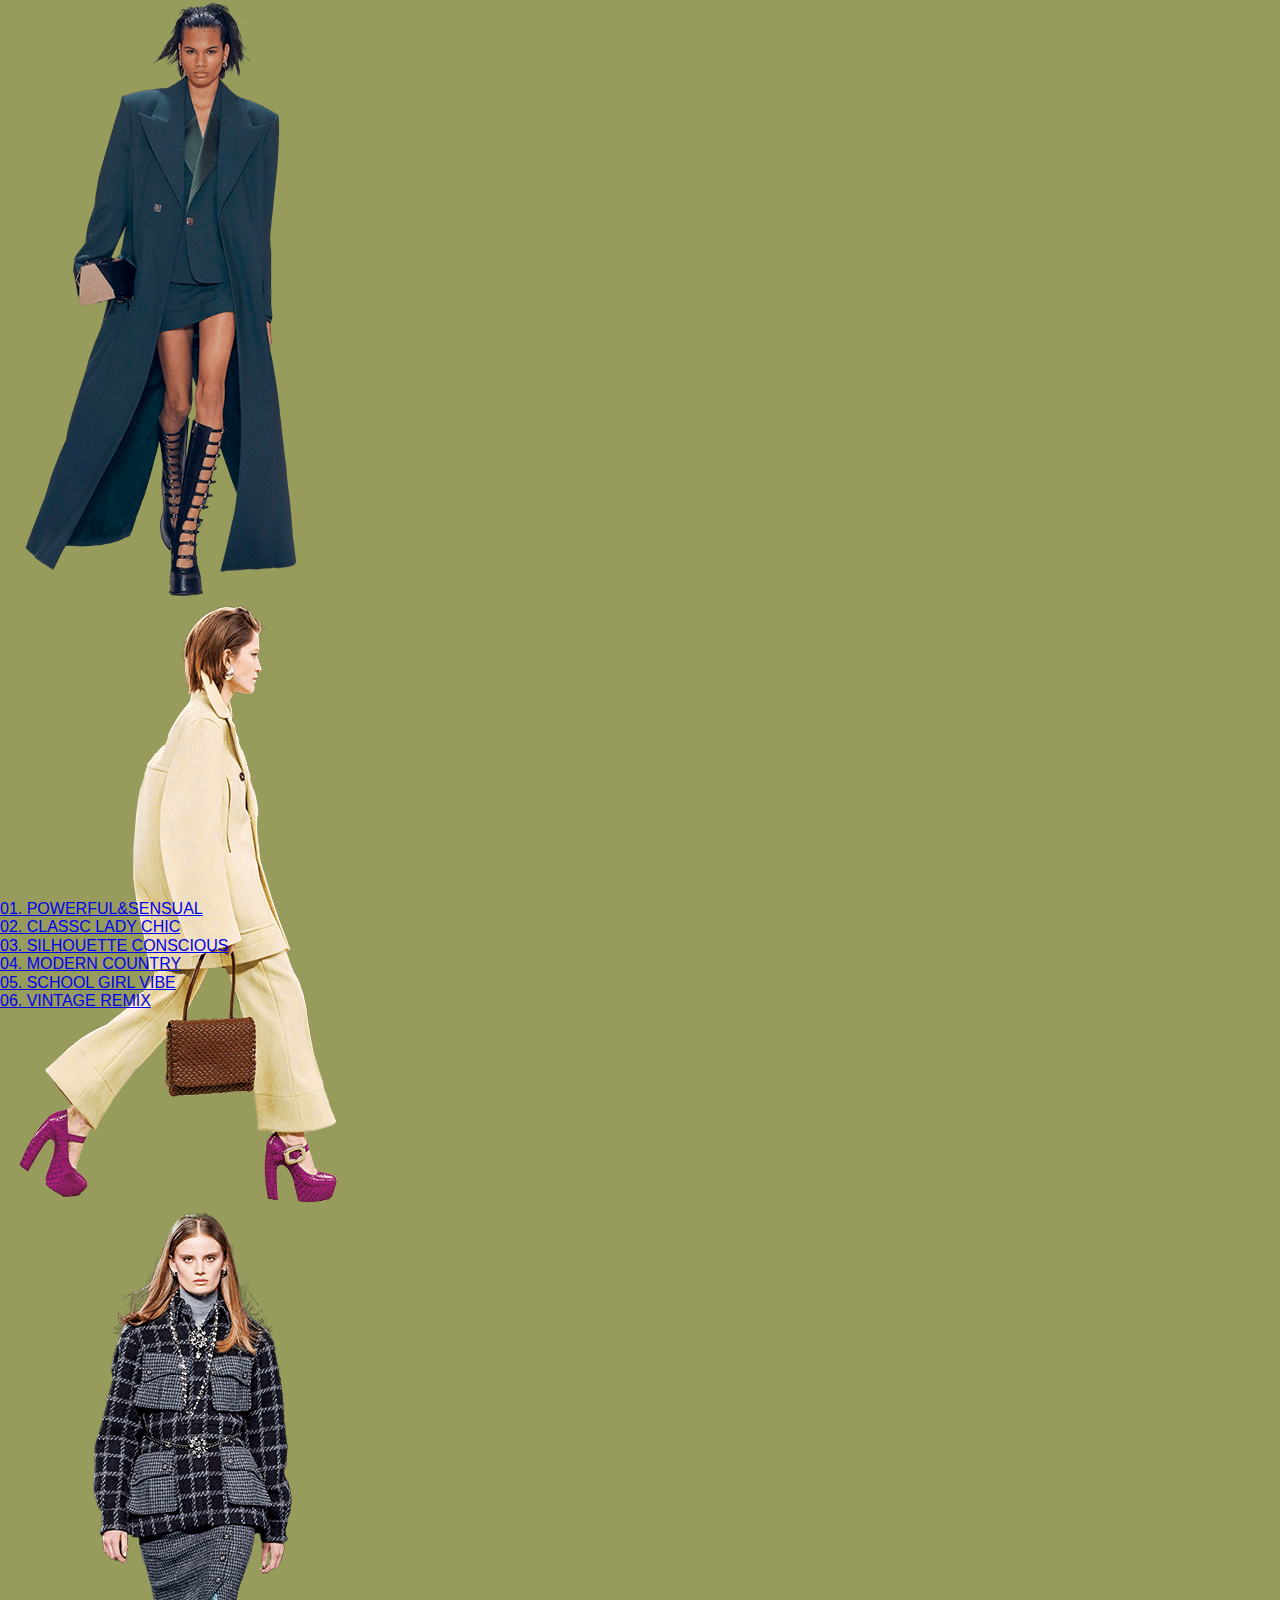
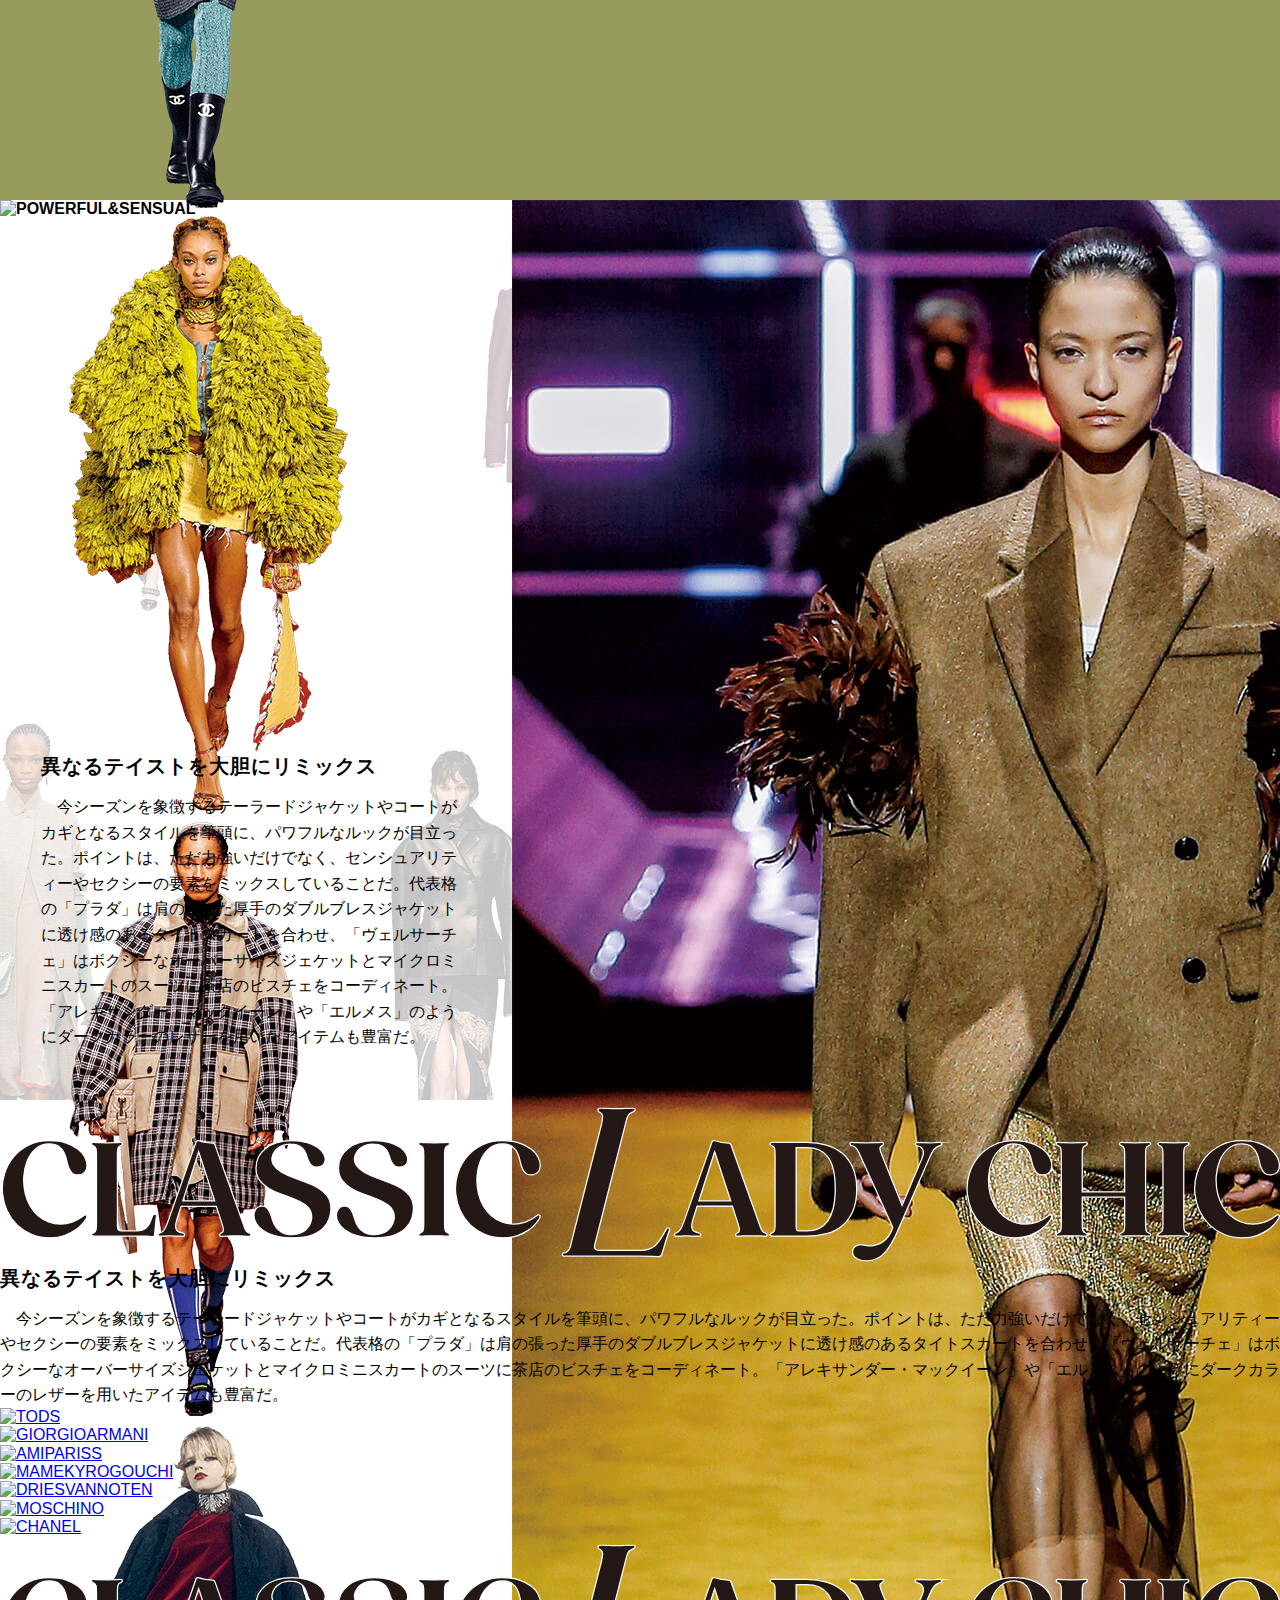
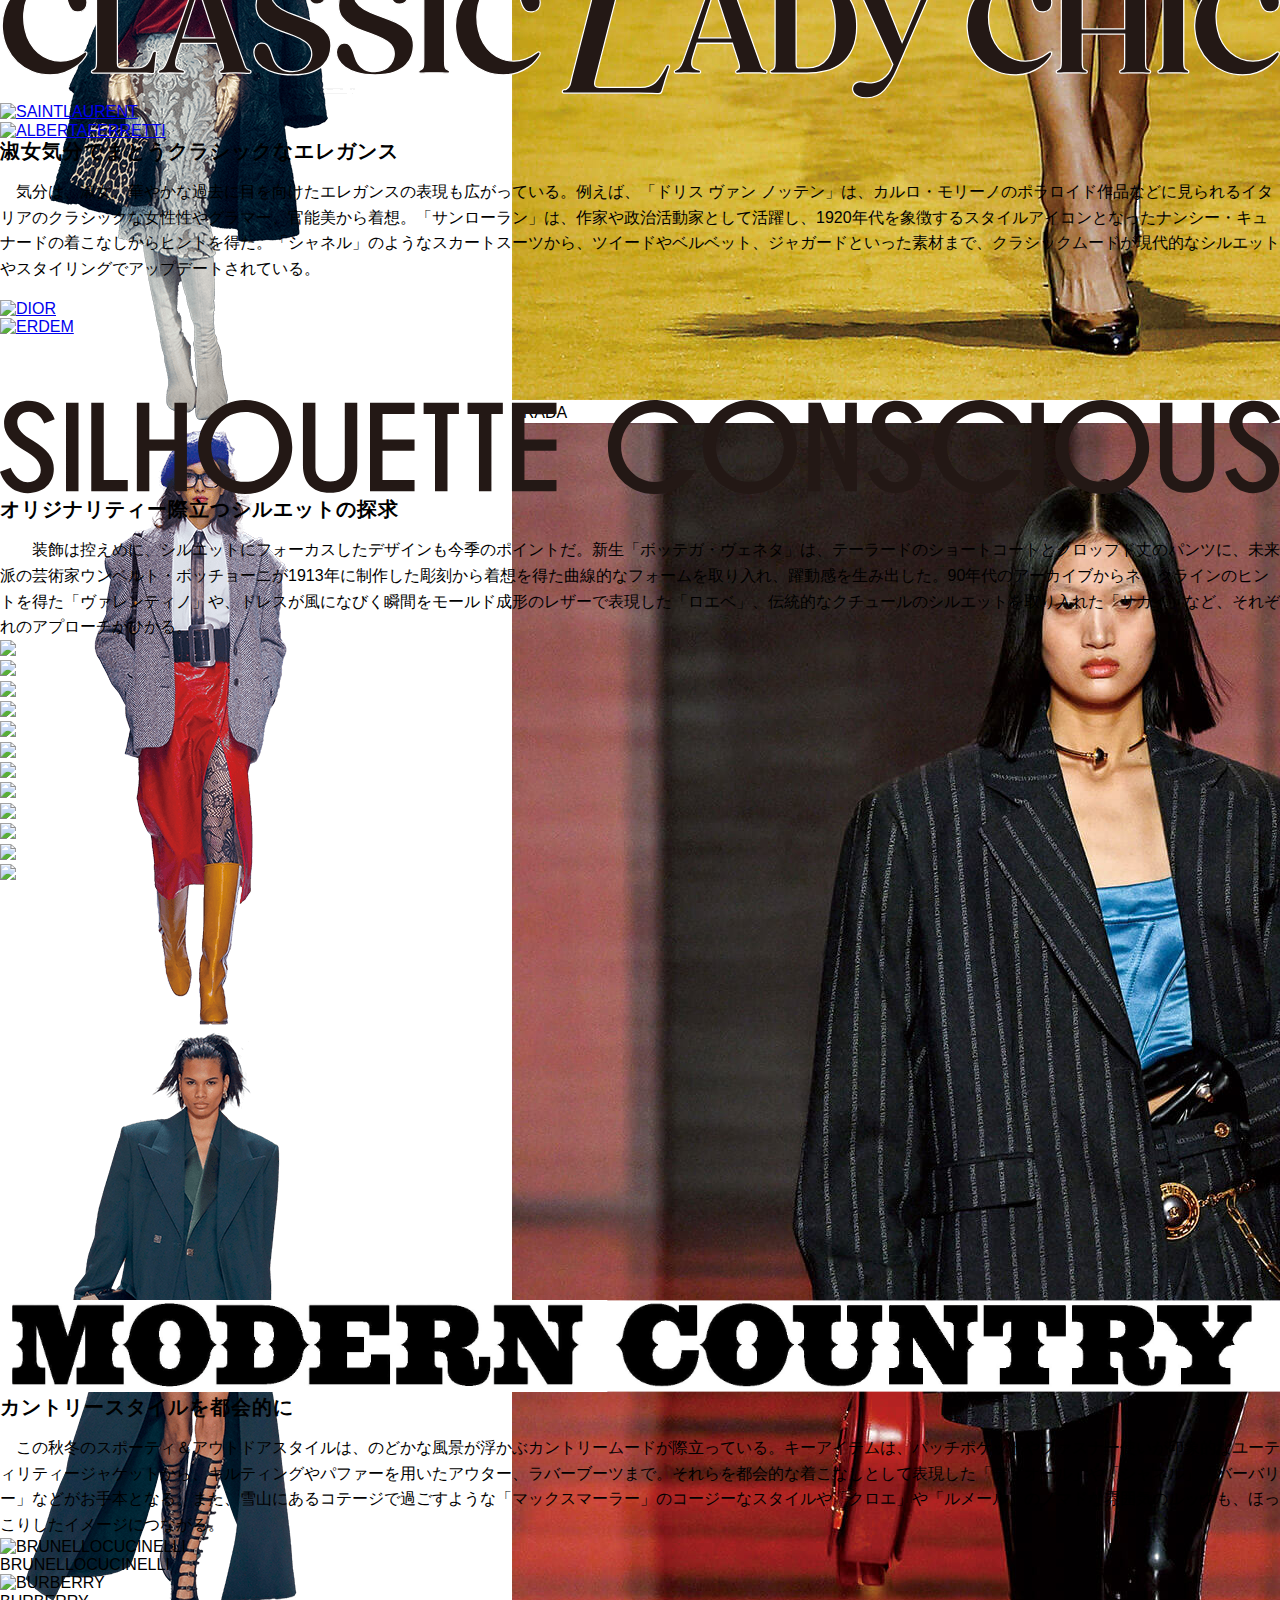
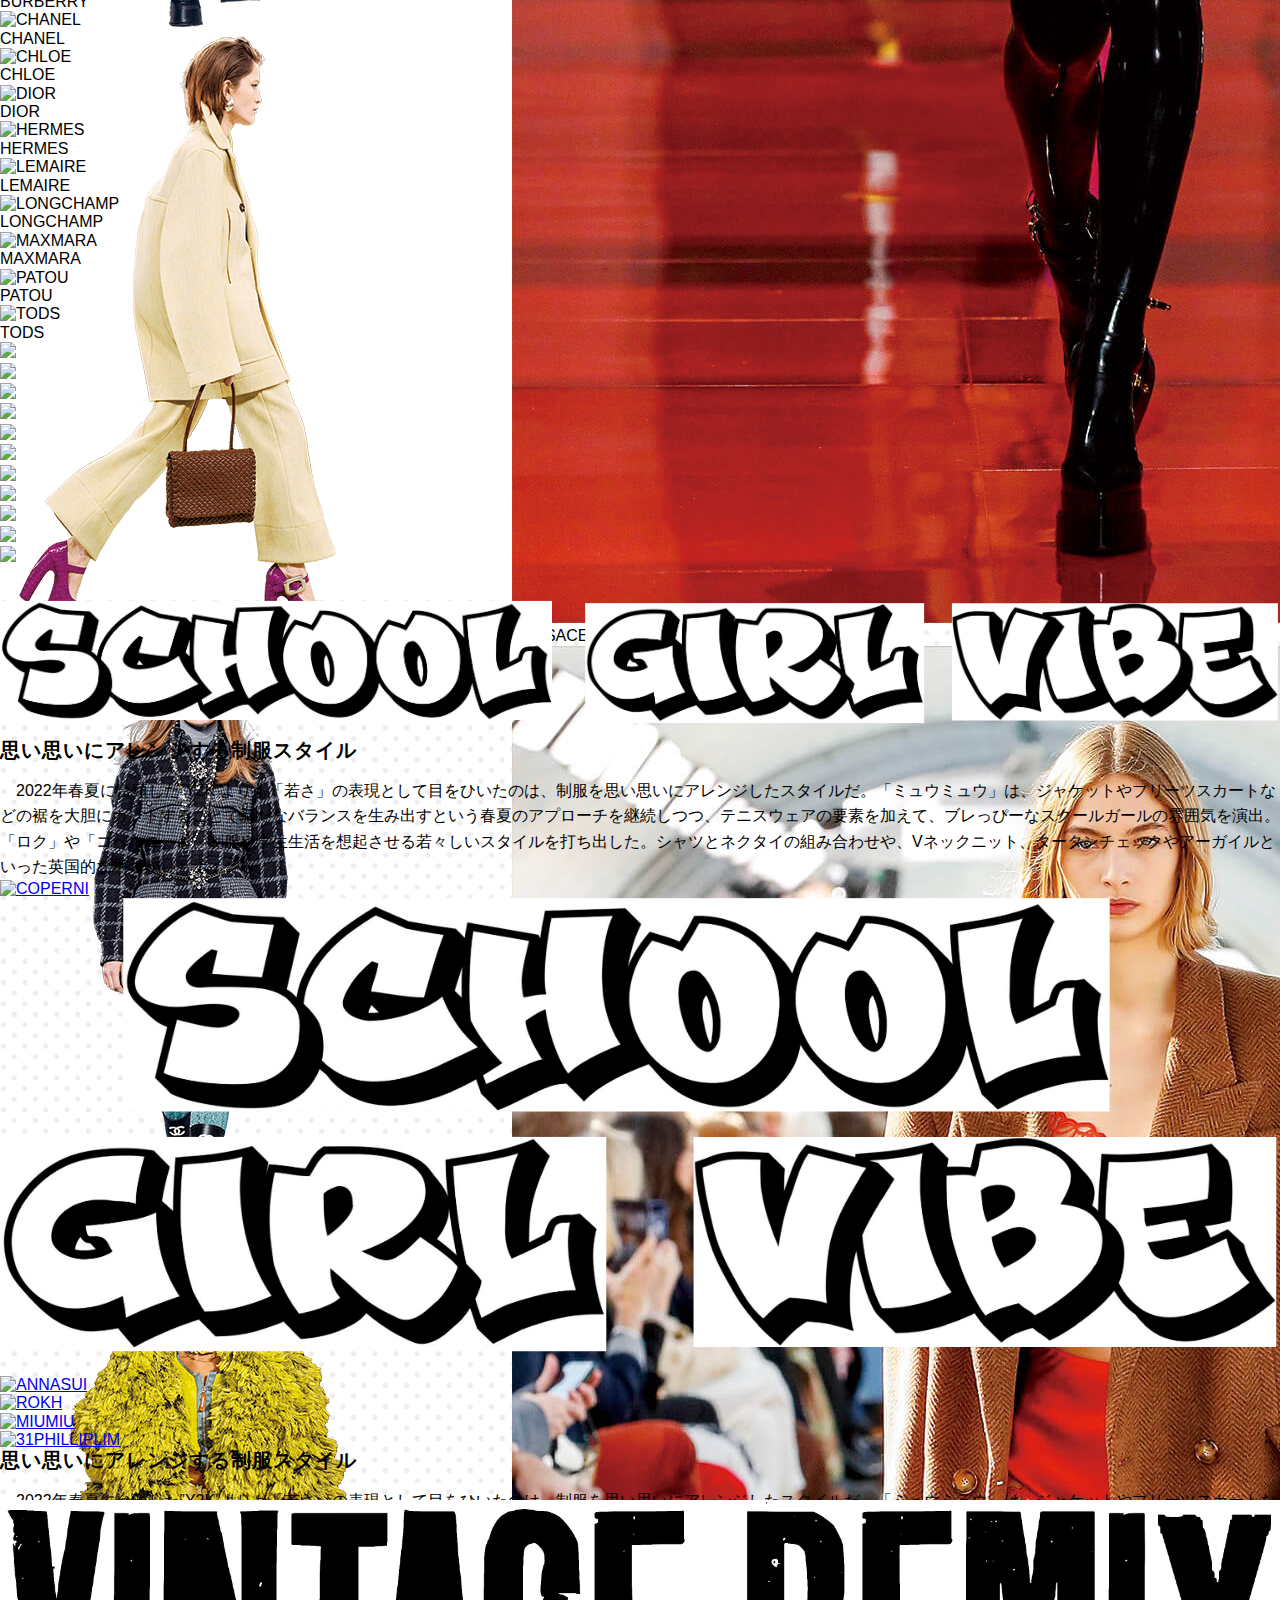
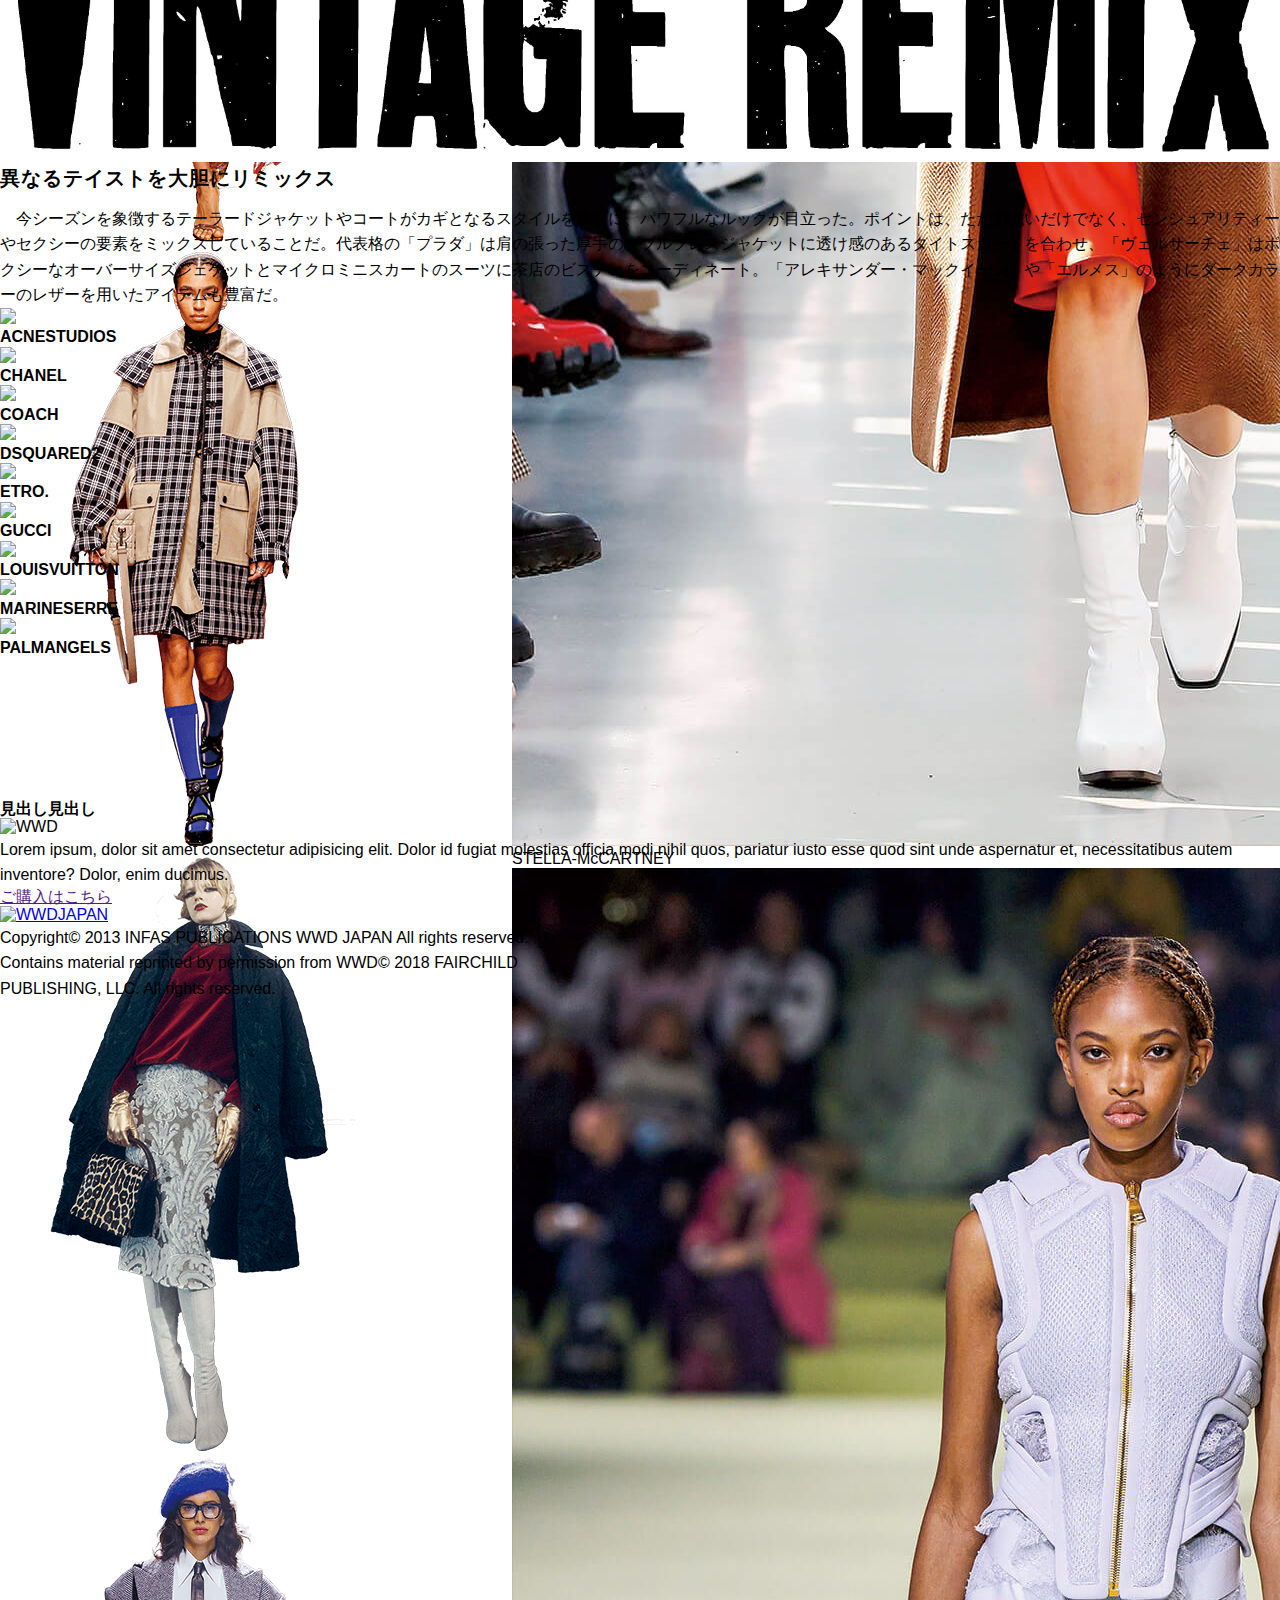
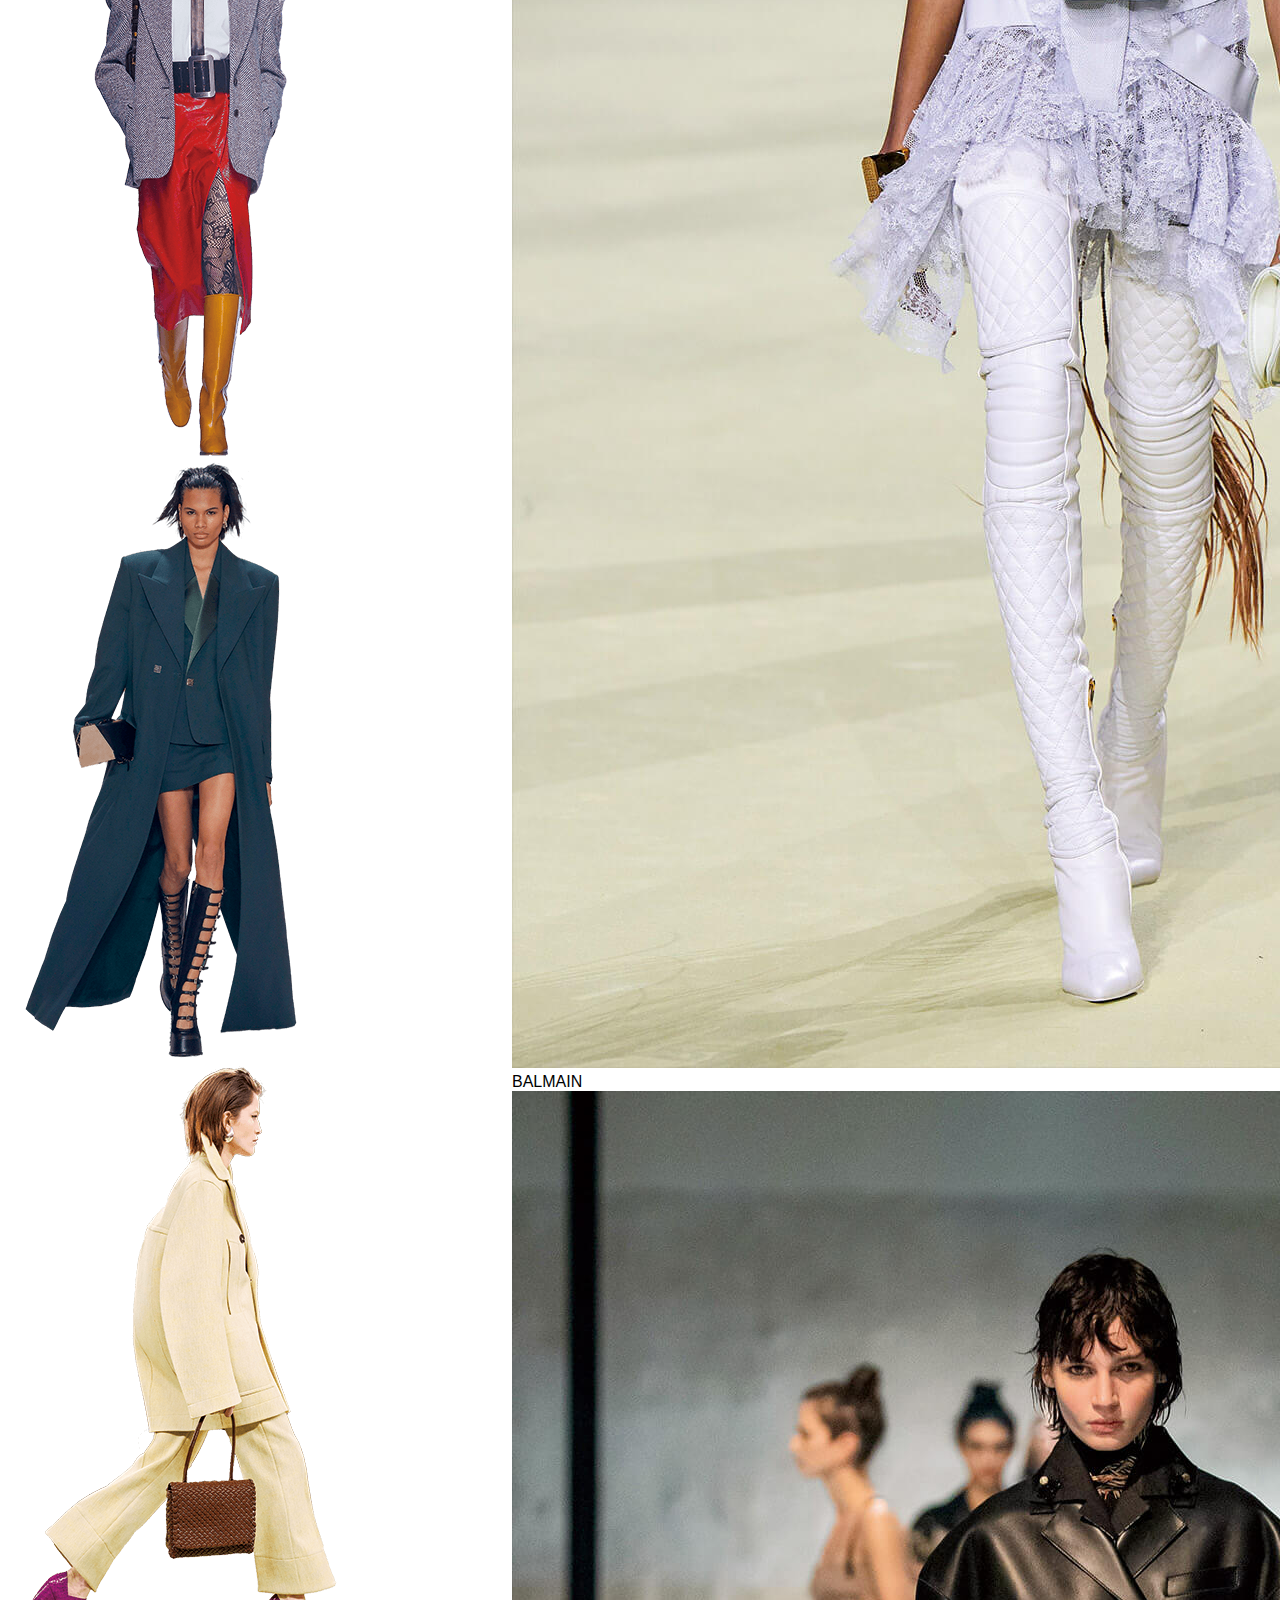
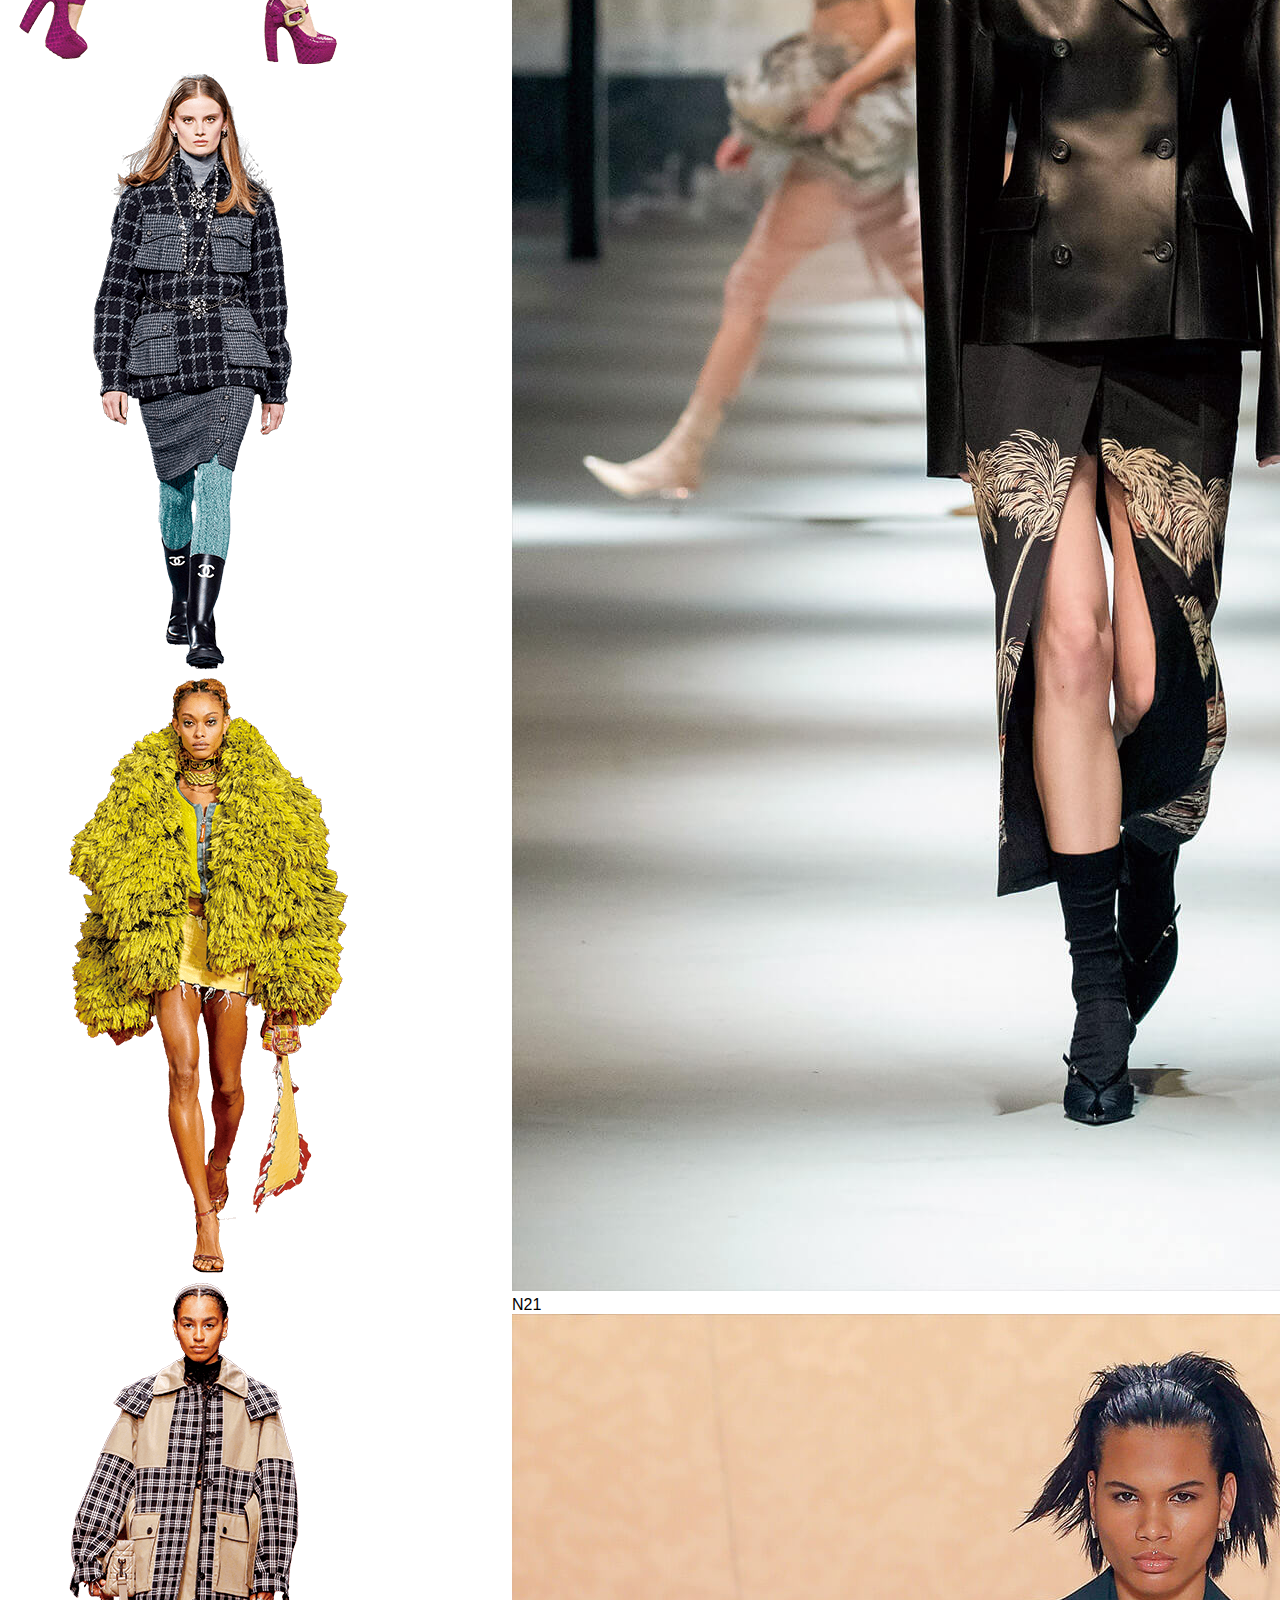
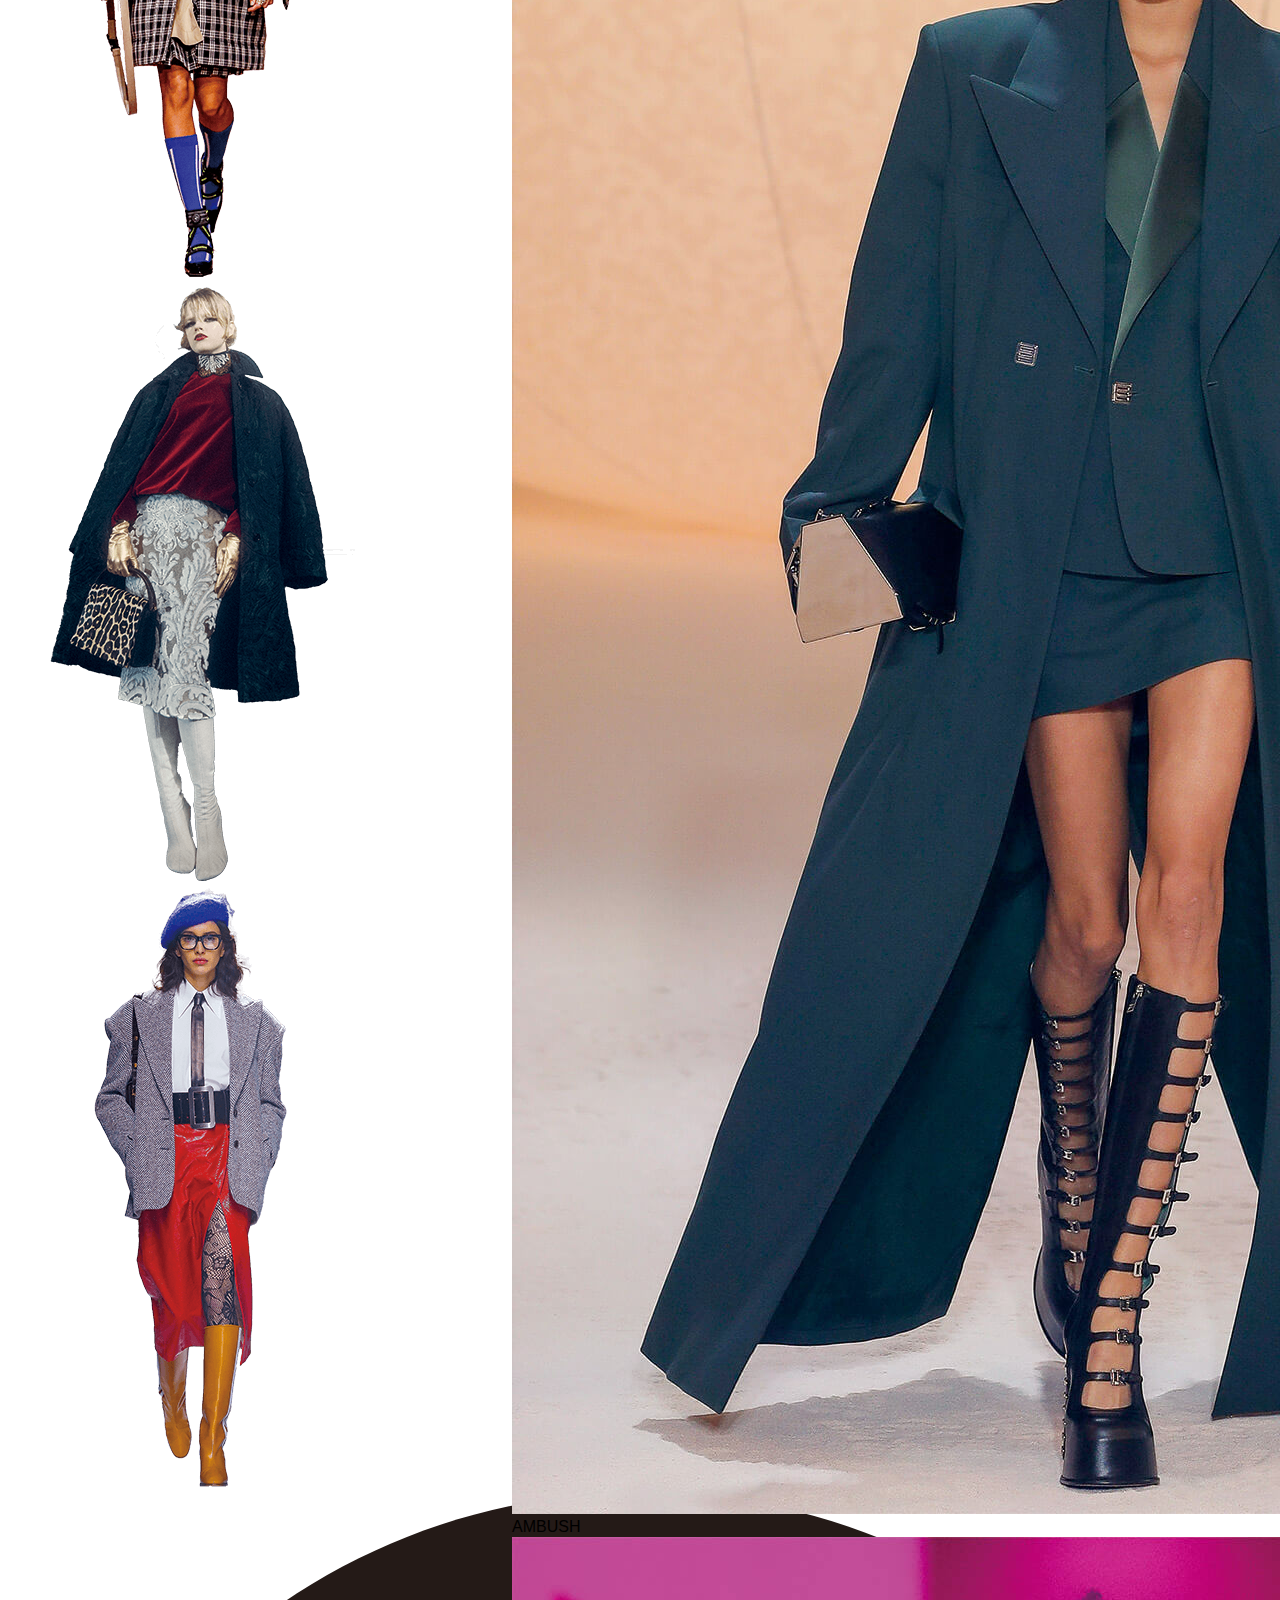
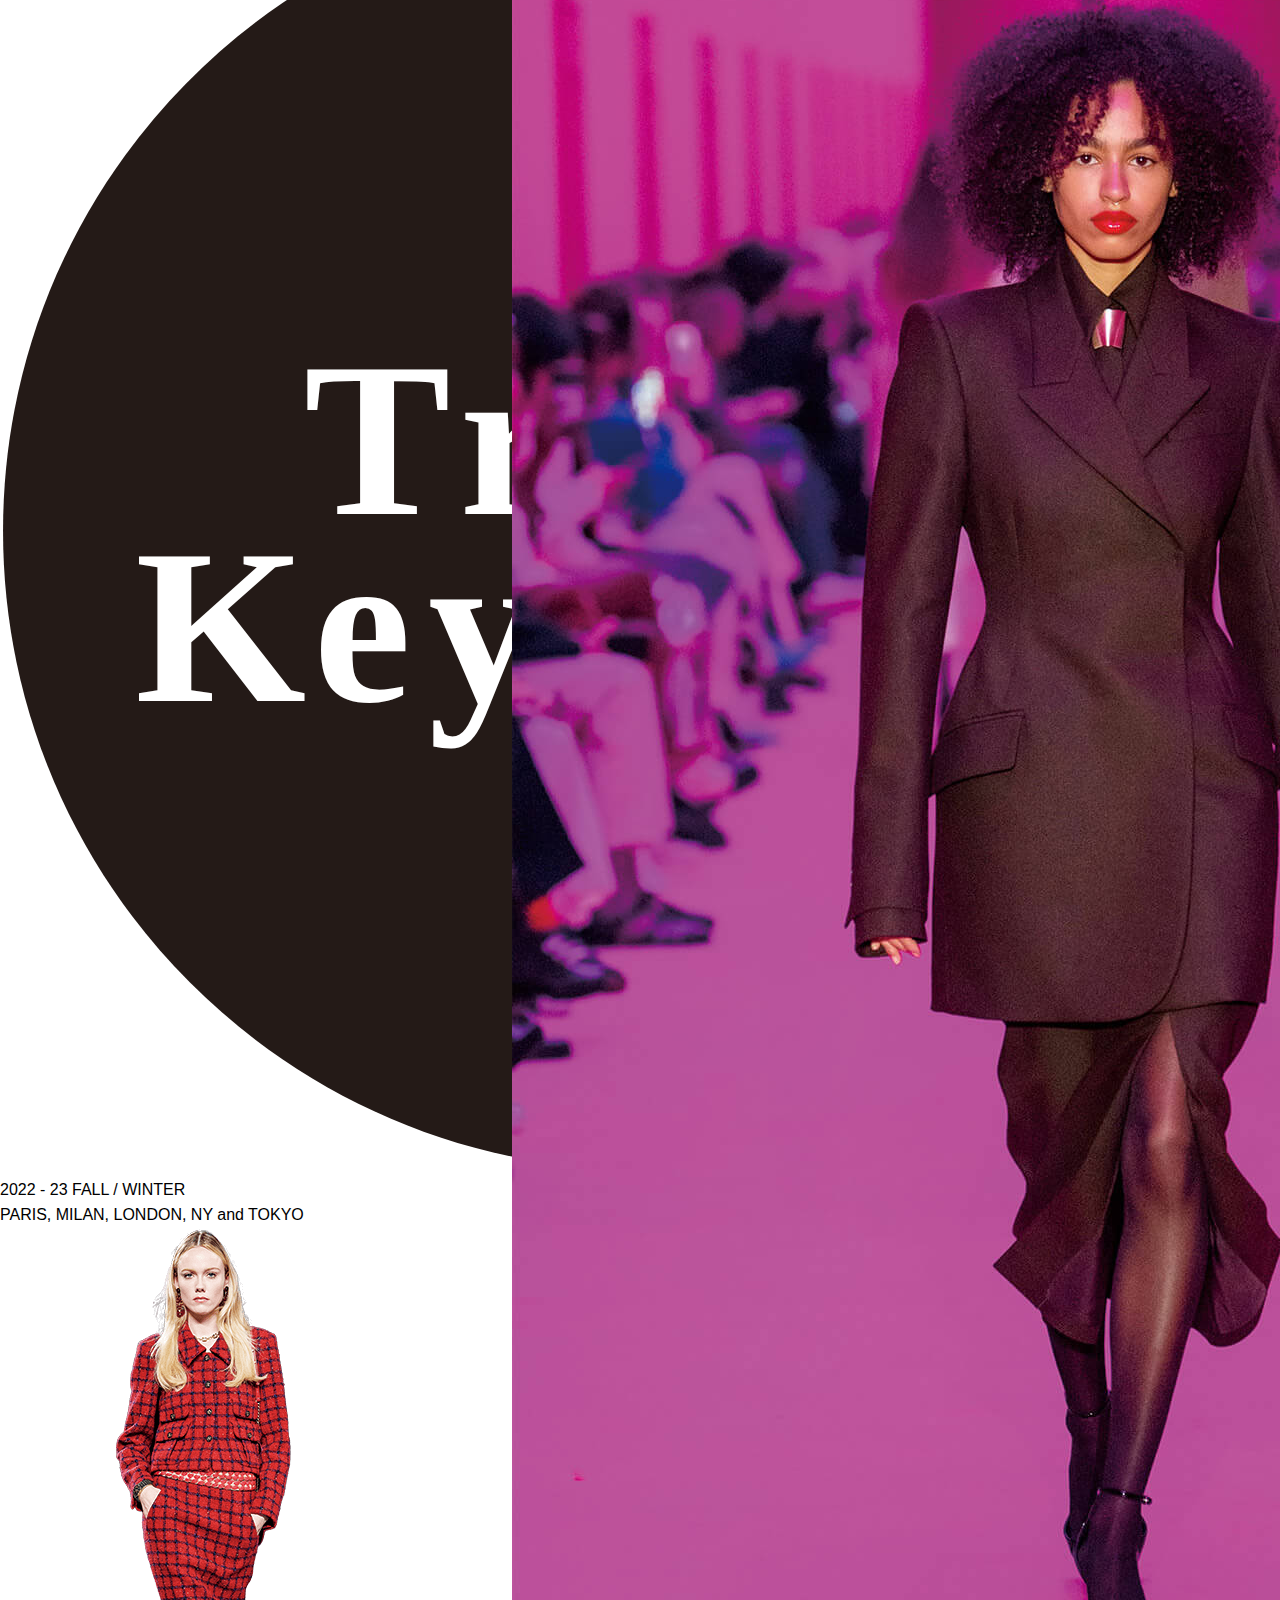
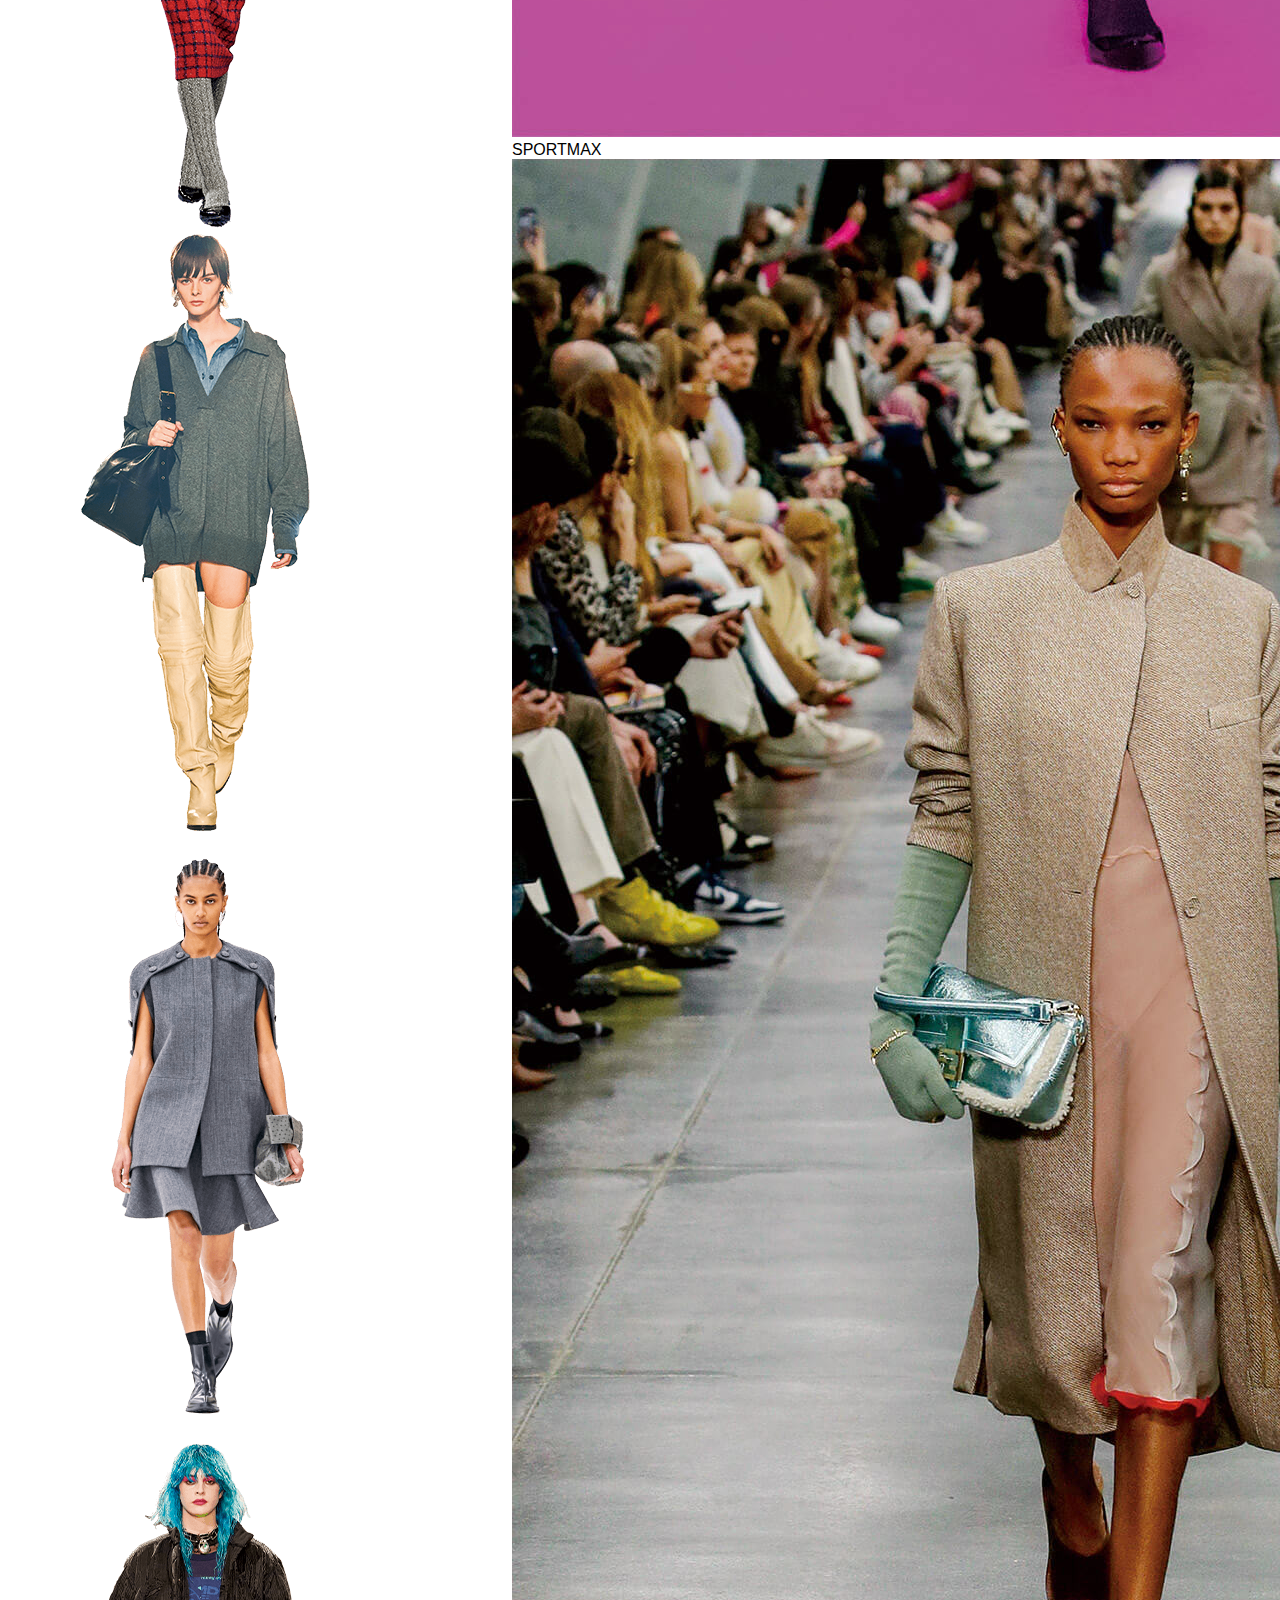
==== index.html @ deb63dd9 "Add files via upload" ====
<!DOCTYPE html>
<html lang="ja">
<head>
  <meta charset="UTF-8">
  <meta http-equiv="X-UA-Compatible" content="IE=edge">
  <meta name="viewport" content="width=device-width, initial-scale=1.0">
  <title>Document</title>

  <link rel="stylesheet" href="assets/vendor/normalize.css">
  <link rel="stylesheet" href="assets/css/style.css">
  <link rel="stylesheet" type="text/css" href="https://cdn.jsdelivr.net/npm/slick-carousel@1.8.1/slick/slick-theme.css"/>
  <link rel="stylesheet" type="text/css" href="https://cdn.jsdelivr.net/npm/slick-carousel@1.8.1/slick/slick.css"/>
  <link rel="stylesheet" href="https://cdnjs.cloudflare.com/ajax/libs/font-awesome/6.1.1/css/all.min.css" integrity="sha512-KfkfwYDsLkIlwQp6LFnl8zNdLGxu9YAA1QvwINks4PhcElQSvqcyVLLD9aMhXd13uQjoXtEKNosOWaZqXgel0g==" crossorigin="anonymous" referrerpolicy="no-referrer" />
  <link rel="stylesheet" type="text/css" href="https://cdnjs.cloudflare.com/ajax/libs/Modaal/0.4.4/css/modaal.min.css">

  <script src="https://code.jquery.com/jquery-3.6.0.min.js" integrity="sha256-/xUj+3OJU5yExlq6GSYGSHk7tPXikynS7ogEvDej/m4=" crossorigin="anonymous"></script>
  <script src="https://cdnjs.cloudflare.com/ajax/libs/scrollify/1.0.21/jquery.scrollify.min.js"></script>
  <script src="assets/vendor/jquery.easing.1.3.js"></script>
  <script src="https://cdn.jsdelivr.net/npm/slick-carousel@1.8.1/slick/slick.min.js"></script>
  <script src="https://cdnjs.cloudflare.com/ajax/libs/Modaal/0.4.4/js/modaal.min.js"></script>
		<link rel="stylesheet" href="https://cdn.jsdelivr.net/gh/vaibhav111tandon/vov.css@latest/vov.css">
		<style>
			.modaal-inner-wrapper {
				padding-top: 10px;
    padding-bottom: 10px;
			}
		</style>
</head>

<body>
  <div id="loading">
    <div class="spinner-wrap"><div class="spinner"></div></div>
  </div>

  <article class="tk-container">

    <section class="section01 scrollify">
      <header>
        <div class="header"><a href="https://www.wwdjapan.com/"></a></div>
      </header>
      <div class="slide-wrap">
        <ul class="slideshow top pc">
          <li><img src="assets/img/top/AMBUSH.png" alt="AMBUSH"></li>
          <li><img src="assets/img/top/BOTTEGAVENETA.png" alt="BOTTEGAVENETA"></li>
          <li><img src="assets/img/top/CHANEL1.png" alt="CAHNEL"></li>
          <li><img src="assets/img/top/DIESEL.png" alt="DIESEL"></li>
          <li><img src="assets/img/top/DIOR.png" alt="DIOR"></li>
          <li><img src="assets/img/top/DRIESVANNOTEN.png" alt="DRIESVANNOTEN"></li>
          <li><img src="assets/img/top/GUCCI.png" alt="GUCCI"></li>
        </ul>     
        <ul class="slideshow top">
          <li><img src="assets/img/top/AMBUSH.png" alt="AMBUSH"></li>
          <li><img src="assets/img/top/BOTTEGAVENETA.png" alt="BOTTEGAVENETA"></li>
          <li><img src="assets/img/top/CHANEL1.png" alt="CAHNEL"></li>
          <li><img src="assets/img/top/DIESEL.png" alt="DIESEL"></li>
          <li><img src="assets/img/top/DIOR.png" alt="DIOR"></li>
          <li><img src="assets/img/top/DRIESVANNOTEN.png" alt="DRIESVANNOTEN"></li>
          <li><img src="assets/img/top/GUCCI.png" alt="GUCCI"></li>
        </ul>
        <ul class="slideshow top">
          <li><img src="assets/img/top/AMBUSH.png" alt="AMBUSH"></li>
          <li><img src="assets/img/top/BOTTEGAVENETA.png" alt="BOTTEGAVENETA"></li>
          <li><img src="assets/img/top/CHANEL1.png" alt="CAHNEL"></li>
          <li><img src="assets/img/top/DIESEL.png" alt="DIESEL"></li>
          <li><img src="assets/img/top/DIOR.png" alt="DIOR"></li>
          <li><img src="assets/img/top/DRIESVANNOTEN.png" alt="DRIESVANNOTEN"></li>
          <li><img src="assets/img/top/GUCCI.png" alt="GUCCI"></li>
        </ul>
      </div>
      <div class="toplogo-wrap">
        <h1><img src="assets/img/common/trendkeyword_logo.svg" alt="TrendKeywordロゴ"></h1>
        <p>2022 - 23 FALL / WINTER<br>PARIS, MILAN, LONDON, NY and TOKYO</p>
      </div>
      <div class="slide-wrap">
        <ul class="slideshow bottom">
          <li><img src="assets/img/top/CHANEL2.png" alt="AMBUSH"></li>
          <li><img src="assets/img/top/ISABELLMARANT.png" alt="BOTTEGAVENETA"></li>
          <li><img src="assets/img/top/JILSANDER.png" alt="CAHNEL"></li>
          <li><img src="assets/img/top/MARINESERRE.png" alt="DIESEL"></li>
          <li><img src="assets/img/top/MIUMIU.png" alt="DIOR"></li>
          <li><img src="assets/img/top/PRADA.png" alt="DRIESVANNOTEN"></li>
          <li><img src="assets/img/top/TODS.png" alt="GUCCI"></li>
        </ul>     
        <ul class="slideshow bottom">
          <li><img src="assets/img/top/CHANEL2.png" alt="AMBUSH"></li>
          <li><img src="assets/img/top/ISABELLMARANT.png" alt="BOTTEGAVENETA"></li>
          <li><img src="assets/img/top/JILSANDER.png" alt="CAHNEL"></li>
          <li><img src="assets/img/top/MARINESERRE.png" alt="DIESEL"></li>
          <li><img src="assets/img/top/MIUMIU.png" alt="DIOR"></li>
          <li><img src="assets/img/top/PRADA.png" alt="DRIESVANNOTEN"></li>
          <li><img src="assets/img/top/TODS.png" alt="GUCCI"></li>
        </ul>
        <ul class="slideshow bottom">
          <li><img src="assets/img/top/CHANEL2.png" alt="AMBUSH"></li>
          <li><img src="assets/img/top/ISABELLMARANT.png" alt="BOTTEGAVENETA"></li>
          <li><img src="assets/img/top/JILSANDER.png" alt="CAHNEL"></li>
          <li><img src="assets/img/top/MARINESERRE.png" alt="DIESEL"></li>
          <li><img src="assets/img/top/MIUMIU.png" alt="DIOR"></li>
          <li><img src="assets/img/top/PRADA.png" alt="DRIESVANNOTEN"></li>
          <li><img src="assets/img/top/TODS.png" alt="GUCCI"></li>
        </ul>
      </div>
    </section>

    <section class="section02 scrollify">
      <ul class="index" id="page-link">
        <li><a href="#area-1">01. POWERFUL&SENSUAL</a></li>
        <li><a href="#area-2">02. CLASSC LADY CHIC</a></li>
        <li><a href="#area-3">03. SILHOUETTE CONSCIOUS</a></li>
        <li><a href="#area-4">04. MODERN COUNTRY</a></li>
        <li><a href="#area-5">05. SCHOOL GIRL VIBE</a></li>
        <li><a href="#area-6">06. VINTAGE REMIX</a></li>
      </ul>
      <div class="read-box">
        <p class="read">2022-23年秋冬、欧米でコレクションを発表する多くのデザイナーが表現したのは、新たな日常を活動的に過ごす女性たちの姿。今の時代に見合う新たな女性性を探求し、あらためてファッションを通して自分らしらを表現することの大切さをたたえた。その中で見られたスタイルやデザインのトレンドとは？まずは今シーズンを物語る6つのキーワードから紹介する。<br>（欧州通信員　薮野淳）</p>
      </div>
    </section>

    <section class="section03 scrollify" id="area-1">
      <span class="no"></span>
      <div class="left">
        <h2 class="ttl"><img src="assets/img/common/01_h02.png" alt="POWERFUL&SENSUAL"></h2>
        <div class="about-wrap">
          <h3>異なるテイストを大胆にリミックス</h3>
          <p>　今シーズンを象徴するテーラードジャケットやコートがカギとなるスタイルを筆頭に、パワフルなルックが目立った。ポイントは、ただ力強いだけでなく、センシュアリティーやセクシーの要素をミックスしていることだ。代表格の「プラダ」は肩の張った厚手のダブルブレスジャケットに透け感のあるタイトスカートを合わせ、「ヴェルサーチェ」はボクシーなオーバーサイズジェケットとマイクロミニスカートのスーツに茶店のビスチェをコーディネート。「アレキサンダー・マックイーン」や「エルメス」のようにダークカラーのレザーを用いたアイテムも豊富だ。</p>
        </div>
      </div>
      <div class="right">
      <div class="sec03-container">
        <div class="slider">
          <div class="slick-img slick-outer">
            <img src="assets/img/section01/01PRADA.jpg" alt="PRADA">
												<div class="slick-content">
													<span>PRADA</span>
												</div>
          </div>
          <div class="slick-img">
            <img src="assets/img/section01/02VERSACE.jpg" alt="VERSACE">
												<div class="slick-content">
													<span>VERSACE</span>
												</div>
          </div>
          <div class="slick-img">
            <img src="assets/img/section01/03STELLA-McCARTNEY.jpg" alt="STELLA-McCARTNEY">
												<div class="slick-content">
													<span>STELLA-McCARTNEY</span>
												</div>
          </div>
          <div class="slick-img">
            <img src="assets/img/section01/04BALMAIN.jpg" alt="BALMAIN">
												<div class="slick-content">
													<span>BALMAIN</span>
												</div>
          </div>
          <div class="slick-img">
            <img src="assets/img/section01/05N21.jpg" alt="N21">
												<div class="slick-content">
													<span>N21</span>
												</div>
          </div>
          <div class="slick-img">
            <img src="assets/img/section01/06AMBUSH.jpg" alt="AMBUSH">
												<div class="slick-content">
													<span>AMBUSH</span>
												</div>
          </div>
          <div class="slick-img">
            <img src="assets/img/section01/07SPORTMAX.jpg" alt="SPORTMAX">
												<div class="slick-content">
													<span>SPORTMAX</span>
												</div>
          </div>
          <div class="slick-img">
            <img src="assets/img/section01/08FENDI.jpg" alt="FENDI">
												<div class="slick-content">
													<span>FENDI</span>
												</div>
          </div>
          <div class="slick-img">
            <img src="assets/img/section01/09HERMES.jpg" alt="HERMES">
												<div class="slick-content">
													<span>HERMES</span>
												</div>
          </div>
          <div class="slick-img">
            <img src="assets/img/section01/10DIESEL.jpg" alt="DIESEL">
												<div class="slick-content">
													<span>DIESEL</span>
												</div>
          </div>
          <div class="slick-img">
            <img src="assets/img/section01/11ALEXANDERMcQEEN.jpg" alt="ALEXANDERMcQEEN">
												<div class="slick-content">
													<span>ALEXANDERMcQEEN</span>
												</div>
          </div>
          <div class="slick-img">
            <img src="assets/img/section01/12ROMERTOCAVALLI.jpg" alt="ROMERTOCAVALLI">
												<div class="slick-content">
													<span>ROMERTOCAVALLI</span>
												</div>
          </div>
        </div>
        <div class="thumbnail">
          <div class="thumbnail-img">
            <img src="assets/img/section01/thumb/PRADA.jpg">
          </div>
          <div class="thumbnail-img">
            <img src="assets/img/section01/thumb/VERSACE.jpg">
          </div>
          <div class="thumbnail-img">
            <img src="assets/img/section01/thumb/STELLA-McCARTNEY.jpg">
          </div>
          <div class="thumbnail-img">
            <img src="assets/img/section01/thumb/BALMAIN.jpg">
          </div>
          <div class="thumbnail-img">
            <img src="assets/img/section01/thumb/N21.jpg">
          </div>
          <div class="thumbnail-img">
            <img src="assets/img/section01/thumb/AMBUSH.jpg">
          </div>
          <div class="thumbnail-img">
            <img src="assets/img/section01/thumb/SPORTMAX.jpg">
          </div>
          <div class="thumbnail-img">
            <img src="assets/img/section01/thumb/FENDI.jpg">
          </div>
          <div class="thumbnail-img">
            <img src="assets/img/section01/thumb/HERMES.jpg">
          </div>
          <div class="thumbnail-img">
            <img src="assets/img/section01/thumb/DIESEL.jpg">
          </div>
          <div class="thumbnail-img">
            <img src="assets/img/section01/thumb/ALEXANDERMcQEEN.jpg">
          </div>
          <div class="thumbnail-img">
            <img src="assets/img/section01/thumb/ROMERTOCAVALLI.jpg">
          </div>
        </div>
      </div>
      </div>
    </section>

    <section class="section04 scrollify" id="area-2">
      <span class="no"></span>
      <div class="about-wrap sp">
        <h2 class="ttl"><img src="assets/img/common/02_h01.svg" alt="CLASSIC LADY CHIC"></h2>
        <h3>異なるテイストを大胆にリミックス</h3>
        <p>　今シーズンを象徴するテーラードジャケットやコートがカギとなるスタイルを筆頭に、パワフルなルックが目立った。ポイントは、ただ力強いだけでなく、センシュアリティーやセクシーの要素をミックスしていることだ。代表格の「プラダ」は肩の張った厚手のダブルブレスジャケットに透け感のあるタイトスカートを合わせ、「ヴェルサーチェ」はボクシーなオーバーサイズジェケットとマイクロミニスカートのスーツに茶店のビスチェをコーディネート。「アレキサンダー・マックイーン」や「エルメス」のようにダークカラーのレザーを用いたアイテムも豊富だ。</p>
      </div>
      <ul class="gallery-list sec04-grid-container">
        <li class="box1"></li>
        <li class="box2"><a href="assets/img/section02/m/TODS.jpg" class="gallery" data-group="gallery"><img src="assets/img/section02/thumb/TODS.jpg" alt="TODS"></a></li>
        <li class="box3"><a href="assets/img/section02/m/GIORGIOARMANI.jpg" class="gallery" data-group="gallery"><img src="assets/img/section02/thumb/GIORGIOARMANI.jpg" alt="GIORGIOARMANI"></a></li>
        <li class="box4"><a href="assets/img/section02/m/AMIPARISS.jpg" class="gallery" data-group="gallery"><img src="assets/img/section02/thumb/AMIPARISS.jpg" alt="AMIPARISS"></a></li>
        <li class="box5"><a href="assets/img/section02/m/MAMEKYROGOUCHI.jpg" class="gallery" data-group="gallery"><img src="assets/img/section02/thumb/MAMEKYROGOUCHI.jpg" alt="MAMEKYROGOUCHI"></a></li>
        <li class="box6"><a href="assets/img/section02/m/DRIESVANNOTEN.jpg" class="gallery" data-group="gallery"><img src="assets/img/section02/thumb/DRIESVANNOTEN.jpg" alt="DRIESVANNOTEN"></a></li>
        <li class="box7"><a href="assets/img/section02/m/MOSCHINO.jpg" class="gallery" data-group="gallery"><img src="assets/img/section02/thumb/MOSCHINO.jpg" alt="MOSCHINO"></a></li>	
        <li class="box8"><a href="assets/img/section02/m/CHANEL.jpg" class="gallery" data-group="gallery"><img src="assets/img/section02/thumb/CHANEL.jpg" alt="CHANEL"></a></li>
        <li class="box9"><h2><img src="assets/img/common/02_h01.svg" alt="CLASSIC LADY CHIC"></h2></li>
        <li class="box10"><a href="assets/img/section02/m/SAINTLAURENT.jpg" class="gallery" data-group="gallery"><img src="assets/img/section02/thumb/SAINTLAURENT.jpg" alt="SAINTLAURENT"></a></li>
        <li class="box11"><a href="assets/img/section02/m/ALBERTAFERRETTI.jpg" class="gallery" data-group="gallery"><img src="assets/img/section02/thumb/ALBERTAFERRETTI.jpg" alt="ALBERTAFERRETTI"></a></li>
        <li class="box12">
        <h3>淑女気分でまとうクラシックなエレガンス</h3>
          <p>　気分は、淑女。華やかな過去に目を向けたエレガンスの表現も広がっている。例えば、「ドリス ヴァン ノッテン」は、カルロ・モリーノのポラロイド作品などに見られるイタリアのクラシックな女性性やグラマー、官能美から着想。「サンローラン」は、作家や政治活動家として活躍し、1920年代を象徴するスタイルアイコンとなったナンシー・キュナードの着こなしからヒントを得た。「シャネル」のようなスカートスーツから、ツイードやベルベット、ジャガードといった素材まで、クラシックムードが現代的なシルエットやスタイリングでアップデートされている。</p>
        </li>
        <li class="box13"><a href="assets/img/section02/m/LANVIN.jpg" class="gallery" data-group="gallery"><img src="assets/img/section02/thumb/LANVIN.jpg" alt=""></a></li>
        <li class="box14"><a href="assets/img/section02/m/DIOR.jpg" class="gallery" data-group="gallery"><img src="assets/img/section02/thumb/DIOR.jpg" alt="DIOR"></a></li>
        <li class="box15"><a href="assets/img/section02/m/ERDEM.jpg" class="gallery" data-group="gallery"><img src="assets/img/section02/thumb/ERDEM.jpg" alt="ERDEM"></a></li> 
      </ul>
    </section>

    <section class="section05 scrollify" id="area-3">
      <span class="no"></span>
      <div class="about-wrap">
      <h2 class="ttl"><img src="assets/img/common/03_h01.svg" alt="SILHOUETTE CONSCIOUS"></h2>
      <div class="sec05-about-wrap">
        <h3>オリジナリティー際立つシルエットの探求</h3>
        <p>　　装飾は控えめに、シルエットにフォーカスしたデザインも今季のポイントだ。新生「ボッテガ・ヴェネタ」は、テーラードのショートコートとクロップド丈のパンツに、未来派の芸術家ウンベルト・ボッチョーニが1913年に制作した彫刻から着想を得た曲線的なフォームを取り入れ、躍動感を生み出した。90年代のアーカイブからネックラインのヒントを得た「ヴァレンティノ」や、ドレスが風になびく瞬間をモールド成形のレザーで表現した「ロエベ」、伝統的なクチュールのシルエットを取り入れた「サカイ」など、それぞれのアプローチがひかる。</p>
      </div>
      </div>
      <div class="sec05-container">
        <div class="test-slider sec05-center">
          <div class="sec05-slider-img">
            <div class="sec05-item"><img src="assets/img/section03/BOTTEGAVENETA.jpg"></div>
          </div>
          <div class="sec05-slider-img">
            <div class="sec05-item"><img src="assets/img/section03/CFCL.jpg"></div>
          </div>
          <div class="sec05-slider-img">
            <div class="sec05-item"><img src="assets/img/section03/COURREGES.jpg"></div>
          </div>
          <div class="sec05-slider-img">
            <div class="sec05-item"><img src="assets/img/section03/DOLCE&GABBANA.jpg"></div>
          </div>
          <div class="sec05-slider-img">
            <div class="sec05-item"><img src="assets/img/section03/DRIESVANNOTEN.jpg"></div>
          </div>
          <div class="sec05-slider-img">
            <div class="sec05-item"><img src="assets/img/section03/ISSEYMIYAKE.jpg"></div>
          </div>
          <div class="sec05-slider-img">
            <div class="sec05-item"><img src="assets/img/section03/JILSANDER.jpg"></div>
          </div>
          <div class="sec05-slider-img">
            <div class="sec05-item"><img src="assets/img/section03/LOEWE.jpg"></div>
          </div>
          <div class="sec05-slider-img">
            <div class="sec05-item"><img src="assets/img/section03/MAXMARA.jpg"></div>
          </div>
          <div class="sec05-slider-img">
            <div class="sec05-item"><img src="assets/img/section03/PROENZASCHOULER.jpg"></div>
          </div>
          <div class="sec05-slider-img">
            <div class="sec05-item"><img src="assets/img/section03/RICKWENS.jpg"></div>
          </div>
          <div class="sec05-slider-img">
            <div class="sec05-item"><img src="assets/img/section03/SACAI.jpg"></div>
          </div>
        </div>
      </div>
    </section> 

				<section class="section06 scrollify" id="area-4">
					<span class="no"></span>
					<div class="left">
						<h2><img src="assets/img/common/04_h01.svg" alt="MODERN COUNTRY"></h2>
							<div class="about-wrap">
									<h3>カントリースタイルを都会的に</h3>
									<p>　この秋冬のスポーティ＆アウトドアスタイルは、のどかな風景が浮かぶカントリームードが際立っている。キーアイテムは、パッチポケットやファスナー使いが印象的なユーティリティージャケットから、キルティングやパファーを用いたアウター、ラバーブーツまで。それらを都会的な着こなしとして表現した「ディオール」や「シャネル」「バーバリー」などがお手本となる。また、雪山にあるコテージで過ごすような「マックスマーラー」のコージーなスタイルや「クロエ」や「ルメール」のノマドな雰囲気のルックも、ほっこりしたイメージにつながる。</p>
							</div>
					</div>
					<div class="right">
					<div class="sec06-container">
							<div class="slider">
									<div class="slick-img slick-outer">
											<img src="assets/img/section04/BRUNELLOCUCINELLI.jpg" alt="BRUNELLOCUCINELLI">
											<div class="slick-content">
												<span>BRUNELLOCUCINELLI</span>
											</div>
									</div>
									<div class="slick-img">
											<img src="assets/img/section04/BURBERRY.jpg" alt="BURBERRY">
											<div class="slick-content">
												<span>BURBERRY</span>
											</div>
									</div>
									<div class="slick-img">
											<img src="assets/img/section04/CHANEL.jpg" alt="CHANEL">
											<div class="slick-content">
												<span>CHANEL</span>
											</div>
									</div>
									<div class="slick-img">
											<img src="assets/img/section04/CHLOE.jpg" alt="CHLOE">
											<div class="slick-content">
												<span>CHLOE</span>
											</div>
									</div>
									<div class="slick-img">
											<img src="assets/img/section04/DIOR.jpg" alt="DIOR">
											<div class="slick-content">
												<span>DIOR</span>
											</div>
									</div>
									<div class="slick-img">
											<img src="assets/img/section04/HERMES.jpg" alt="HERMES">
											<div class="slick-content">
												<span>HERMES</span>
											</div>
									</div>
									<div class="slick-img">
											<img src="assets/img/section04/LEMAIRE.jpg" alt="LEMAIRE">
											<div class="slick-content">
												<span>LEMAIRE</span>
											</div>
									</div>
									<div class="slick-img">
											<img src="assets/img/section04/LONGCHAMP.jpg" alt="LONGCHAMP">
											<div class="slick-content">
												<span>LONGCHAMP</span>
											</div>
									</div>
									<div class="slick-img">
											<img src="assets/img/section04/MAXMARA.jpg" alt="MAXMARA">
											<div class="slick-content">
												<span>MAXMARA</span>
											</div>
									</div>
									<div class="slick-img">
											<img src="assets/img/section04/PATOU.jpg" alt="PATOU">
											<div class="slick-content">
												<span>PATOU</span>
											</div>
									</div>
									<div class="slick-img">
											<img src="assets/img/section04/TODS.jpg" alt="TODS">
											<div class="slick-content">
												<span>TODS</span>
											</div>
									</div>
							</div>
							<div class="thumbnail">
									<div class="thumbnail-img">
											<img src="assets/img/section04/thumb/BRUNELLOCUCINELLI.jpg">
									</div>
									<div class="thumbnail-img">
											<img src="assets/img/section04/thumb/BURBERRY.jpg">
									</div>
									<div class="thumbnail-img">
											<img src="assets/img/section04/thumb/CHANEL.jpg">
									</div>
									<div class="thumbnail-img">
											<img src="assets/img/section04/thumb/CHLOE.jpg">
									</div>
									<div class="thumbnail-img">
											<img src="assets/img/section04/thumb/DIOR.jpg">
									</div>
									<div class="thumbnail-img">
											<img src="assets/img/section04/thumb/HERMES.jpg">
									</div>
									<div class="thumbnail-img">
											<img src="assets/img/section04/thumb/LEMAIRE.jpg">
									</div>
									<div class="thumbnail-img">
											<img src="assets/img/section04/thumb/LONGCHAMP.jpg">
									</div>
									<div class="thumbnail-img">
											<img src="assets/img/section04/thumb/MAXMARA.jpg">
									</div>
									<div class="thumbnail-img">
											<img src="assets/img/section04/thumb/PATOU.jpg">
									</div>
									<div class="thumbnail-img">
											<img src="assets/img/section04/thumb/TODS.jpg">
									</div>
							</div>
					</div>
					</div>
			</section>


    <section class="section07 scrollify" id="area-5">
      <span class="no"></span>
      <div class="about-wrap sp">
        <h2 class="ttl"><img src="assets/img/common/05_h01.svg" alt="SCHOOL GIRL VIB"></h2>
        <h3>思い思いにアレンジする制服スタイル</h3>
        <p>　2022年春夏に台頭した”Y2K”よりも「若さ」の表現として目をひいたのは、制服を思い思いにアレンジしたスタイルだ。「ミュウミュウ」は、ジャケットやプリーツスカートなどの裾を大胆にカットすることで新たなバランスを生み出すという春夏のアプローチを継続しつつ、テニスウェアの要素を加えて、ブレっぴーなスクールガールの雰囲気を演出。「ロク」や「コペルニ」も、制服や学生生活を想起させる若々しいスタイルを打ち出した。シャツとネクタイの組み合わせや、Vネックニット、タータンチェックやアーガイルといった英国的な柄づかいもポイント。</p>
      </div>
				<ul class="gallery-list sec07-grid-container">
					<li class="box1"></li>
					<li class="box2"><a href="assets/img/section05/m/COPERNI.jpg" class="sec07-gallery" data-group="sec07-gallery"><img src="assets/img/section05/thumb/COPERNI.png" alt="COPERNI"></a></li>
					<li class="box3"></li>
					<li class="box4"></li>
					<li class="box5"></li>
					<li class="box6"><h2><img src="assets/img/common/05_h02.svg" alt="SCHOOL GIRL VIBE"></h2></li>
					<li class="box7"></li>	
					<li class="box8"><a href="assets/img/section05/m/ANNASUI.jpg" class="sec07-gallery" data-group="sec07-gallery"><img src="assets/img/section05/thumb/ANNASUI.png" alt="ANNASUI"></a></li>
					<li class="box9"><a href="assets/img/section05/m/ROKH.jpg" class="sec07-gallery" data-group="sec07-gallery"><img src="assets/img/section05/thumb/ROKH.png" alt="ROKH"></a></li>
					<li class="box10"><a href="assets/img/section05/m/MIUMIU.jpg" class="sec07-gallery" data-group="sec07-gallery"><img src="assets/img/section05/thumb/MIUMIU.png" alt="MIUMIU"></a></li>
					<li class="box11"><a href="assets/img/section05/m/31PHILLIPLIM.jpg" class="sec07-gallery" data-group="sec07-gallery"><img src="assets/img/section05/thumb/31PHILLIPLIM.png" alt="31PHILLIPLIM"></a></li>
					<li class="box12">
						<h3>思い思いにアレンジする制服スタイル</h3>
						<p>　2022年春夏に台頭した”Y2K”よりも「若さ」の表現として目をひいたのは、制服を思い思いにアレンジしたスタイルだ。「ミュウミュウ」は、ジャケットやプリーツスカートなどの裾を大胆にカットすることで新たなバランスを生み出すという春夏のアプローチを継続しつつ、テニスウェアの要素を加えて、ブレっぴーなスクールガールの雰囲気を演出。「ロク」や「コペルニ」も、制服や学生生活を想起させる若々しいスタイルを打ち出した。シャツとネクタイの組み合わせや、Vネックニット、タータンチェックやアーガイルといった英国的な柄づかいもポイント。</p>
					</li>
					<li class="box13"><a href="assets/img/section05/m/ISABELLMARANT.jpg" class="sec07-gallery" data-group="sec07-gallery"><img src="assets/img/section05/thumb/ISABELLMARANT.png" alt="ISABELLMARANT"></a></li>
					<li class="box14"></li>
					<li class="box15"></li>
					<li class="box16"><a href="assets/img/section05/m/LOUISVUITTON.jpg" class="sec07-gallery" data-group="sec07-gallery"><img src="assets/img/section05/thumb/LOUISVUITTON.png" alt="LOUISVUITTON"></a></li>
					<li class="box17"><a href="assets/img/section05/m/KENZO.jpg" class="sec07-gallery" data-group="sec07-gallery"><img src="assets/img/section05/thumb/KENZO.png" alt="KENZO"></a></li>
					<li class="box18"></li>
					<li class="box19"><a href="assets/img/section05/m/TOGA.jpg" class="sec07-gallery" data-group="sec07-gallery"><img src="assets/img/section05/thumb/TOGA.png" alt="TOGA"></a></li>
				</ul>
		</section>

    <section class="section08 scrollify" id="area-6">
      <span class="no"></span>
      <h2 class="ttl"><img src="assets/img/common/06_h01.svg" alt="VINTAGE REMIX"></h2>
      <div class="sec08-flexbox">

        <div class="sec08-about-wrap">
          <h3>異なるテイストを大胆にリミックス</h3>
          <p>　今シーズンを象徴するテーラードジャケットやコートがカギとなるスタイルを筆頭に、パワフルなルックが目立った。ポイントは、ただ力強いだけでなく、センシュアリティーやセクシーの要素をミックスしていることだ。代表格の「プラダ」は肩の張った厚手のダブルブレスジャケットに透け感のあるタイトスカートを合わせ、「ヴェルサーチェ」はボクシーなオーバーサイズジェケットとマイクロミニスカートのスーツに茶店のビスチェをコーディネート。「アレキサンダー・マックイーン」や「エルメス」のようにダークカラーのレザーを用いたアイテムも豊富だ。</p>
        </div>
        <div class="sec08-slide-wrap">
          <div class="sec08-slider test-slider">
            <div>
              <img src="assets/img/section06/ACNESTUDIOS.jpg">
              <div class="desc">
              <h4>ACNESTUDIOS</h4>
              <!-- <p>ACNESTUDIOS</p> -->
              <!-- <a href="#" class="btn">Add to Cart</a> -->
            </div>
          </div>  
          <div>
            <img src="assets/img/section06/CHANEL.jpg">
            <div class="desc">
              <h4>CHANEL</h4>
              <!-- <p>$299.99 - $329.99</p> -->
              <!-- <a href="#" class="btn">Add to Cart</a> -->
            </div>
          </div> 
          <div>
            <img src="assets/img/section06/COACH.jpg">
            <div class="desc">
              <h4>COACH</h4>
              <!-- <p>$289.99 - $299.99</p> -->
              <!-- <a href="#" class="btn">Add to Cart</a> -->
            </div>
          </div>
          <div>
            <img src="assets/img/section06/DSQUARED2.jpg">
            <div class="desc">
              <h4>DSQUARED2</h4>
              <!-- <p>$299.99 - $329.99</p> -->
              <!-- <a href="#" class="btn">Add to Cart</a> -->
            </div>
          </div>
          <div>
            <img src="assets/img/section06/ETRO.jpg">
            <div class="desc">
              <h4>ETRO.</h4>
              <!-- <p>$289.99 - $299.99</p> -->
              <!-- <a href="#" class="btn">Add to Cart</a> -->
            </div>
          </div>
          <div>
            <img src="assets/img/section06/GUCCI.jpg">
            <div class="desc">
              <h4>GUCCI</h4>
              <!-- <p>$299.99 - $329.99</p> -->
              <!-- <a href="#" class="btn">Add to Cart</a> -->
            </div>
          </div>
          <div>
            <img src="assets/img/section06/LOUISVUITTON.jpg">
            <div class="desc">
              <h4>LOUISVUITTON</h4>
              <!-- <p>$299.99 - $329.99</p> -->
              <!-- <a href="#" class="btn">Add to Cart</a> -->
            </div>
          </div>
          <div>
            <img src="assets/img/section06/MARINESERRE.jpg">
            <div class="desc">
              <h4>MARINESERRE</h4>
              <!-- <p>$299.99 - $329.99</p> -->
              <!-- <a href="#" class="btn">Add to Cart</a> -->
            </div>
          </div>
          <div>
            <img src="assets/img/section06/PALMANGELS.jpg">
            <div class="desc">
              <h4>PALMANGELS</h4>
              <!-- <p>$299.99 - $329.99</p> -->
              <!-- <a href="#" class="btn">Add to Cart</a> -->
            </div>
          </div>

        </div><!-- sec08-slide-wrap -->
      </div><!--sec08-flexbox-->
    </section>

    <section class="section09 scrollify">
      <div class="sec09-container">
        <div class="sec09-infowrap">
          <h2>見出し見出し</h2>
          <ul>
            <li><img src="assets/img/notice/WWD0418TRENDBOOK.jpg" alt="WWD"></li>
            <li><p>Lorem ipsum, dolor sit amet consectetur adipisicing elit. Dolor id fugiat molestias officia modi nihil quos, pariatur iusto esse quod sint unde aspernatur et, necessitatibus autem inventore? Dolor, enim ducimus.</p><div class="sec09-btn"><a href="" rel="" class="gradient">ご購入はこちら</a></div></li>
          </ul>
        </div>
        <div class="sec09-sns">
          <ul>
            <li><a href="#"><i class="fa-brands fa-twitter"></i></a></li>
            <li><a href="#"><i class="fa-brands fa-facebook"></i></a></li>
          </ul>
        </div>
      </div>
      <footer>
        <div class="footer">
          <div class="logo"><a href="https://www.wwdjapan.com/"><img src="https://d2b4wuq712f68j.cloudfront.net/wwdj_u25-special-plan/pro/./assets/svg/logo_wwdjapan.svg" alt="WWDJAPAN"></a></div>
          <p>Copyright&copy; 2013 INFAS PUBLICATIONS WWD JAPAN All rights reserved. <br class="spView">Contains material reprinted by permission from WWD&copy; 2018 FAIRCHILD <br class="pcView">PUBLISHING, LLC. All rights reserved.</p>
        </div>
      </footer>
    </section>		
  </article>


  <script>
    window.onload = function(){
      const spinner = document.getElementById('loading');
      spinner.classList.add('loaded');
    }
  </script>
  <script>
    $('#page-link a[href*="#"]').click(function () {
  var elmHash = $(this).attr('href'); //ページ内リンクのHTMLタグhrefから、リンクされているエリアidの値を取得
  var pos = $(elmHash).offset().top;  //idの上部の距離を取得
  $('body,html').animate({scrollTop: pos}, 500); //取得した位置にスクロール。500の数値が大きくなるほどゆっくりスクロール
  return false;
});
  </script>
  <script src="assets/js/scrollify.js"></script>
  <script src="assets/js/main.js"></script>
  <script src="assets/js/slick_slider.js"></script>
  <script src="assets/js/section02.js"></script>

  <script>
    //テキストを含む一般的なモーダル
  $(".info").modaal({
    overlay_close:true,//モーダル背景クリック時に閉じるか
    before_open:function(){// モーダルが開く前に行う動作
      $('html').css('overflow-y','hidden');/*縦スクロールバーを出さない*/
    },
    after_close:function(){// モーダルが閉じた後に行う動作
      $('html').css('overflow-y','scroll');/*縦スクロールバーを出す*/
    }
  });
    
  //確認を促すモーダル
  $(".confirm").modaal({
    type:'confirm',
    confirm_title: 'ログイン画面',//確認画面タイトル
    confirm_button_text: 'ログイン', //確認画面ボタンのテキスト
    confirm_cancel_button_text: 'キャンセル',//確認画面キャンセルボタンのテキスト
    confirm_content: 'ログインが必要です。<br>この画面はボタンを押さなければ閉じません。',//確認画面の内容
  });
  
  //画像のモーダル
  $(".gallery").modaal({
    type: 'image',
				// width: 380,
				// height: 500,
    overlay_close:true,//モーダル背景クリック時に閉じるか
    before_open:function(){// モーダルが開く前に行う動作
      $('html').css('overflow-y','hidden');/*縦スクロールバーを出さない*/
    },
    after_close:function(){// モーダルが閉じた後に行う動作
      $('html').css('overflow-y','scroll');/*縦スクロールバーを出す*/
    }
  });
    //画像のモーダル
    $(".sec07-gallery").modaal({
    type: 'image',
    overlay_close:true,//モーダル背景クリック時に閉じるか
    before_open:function(){// モーダルが開く前に行う動作
      $('html').css('overflow-y','hidden');/*縦スクロールバーを出さない*/
    },
    after_close:function(){// モーダルが閉じた後に行う動作
      $('html').css('overflow-y','scroll');/*縦スクロールバーを出す*/
    }
  });
  
  //動画のモーダル
  $(".video-open").modaal({
    type: 'video',
    overlay_close:true,//モーダル背景クリック時に閉じるか
    background: '#28BFE7', // 背景色
    overlay_opacity:0.8, // 透過具合
    before_open:function(){// モーダルが開く前に行う動作
      $('html').css('overflow-y','hidden');/*縦スクロールバーを出さない*/
    },
    after_close:function(){// モーダルが閉じた後に行う動作
      $('html').css('overflow-y','scroll');/*縦スクロールバーを出す*/
    }
  });
    
  //iframeのモーダル
  $(".iframe-open").modaal({
      type:'iframe',
      width: 800,//iframe横幅
      height:800,//iframe高さ
      overlay_close:true,//モーダル背景クリック時に閉じるか
    before_open:function(){// モーダルが開く前に行う動作
      $('html').css('overflow-y','hidden');/*縦スクロールバーを出さない*/
    },
    after_close:function(){// モーダルが閉じた後に行う動作
      $('html').css('overflow-y','scroll');/*縦スクロールバーを出す*/
    }
  });
  </script>
		<script>
			$(".option").click(function(){
   $(".option").removeClass("active");
   $(this).addClass("active");
   
});
		</script>
		
		<script>
			const CLASSNAME = "-visible";
const TIMEOUT = 1500;
const DELAY = 10;
const $target1 = $(".title");
const $target2 = $(".slick-content");

setInterval(() => {
  $target1.addClass(CLASSNAME);
  setTimeout(() => {
    $target2.addClass(CLASSNAME);
  }, DELAY);

  setTimeout(() => {
    $target1.removeClass(CLASSNAME);
    setTimeout(() => {
      $target2.removeClass(CLASSNAME);
    }, DELAY);
  }, TIMEOUT);
}, TIMEOUT * 2);
		</script>

</body>
</html>
---- assets/css/style.css ----
@charset "utf-8";

html, body, div, span, object, iframe,
h1, h2, h3, h4, h5, h6, p, blockquote, pre,
abbr, address, cite, code,
del, dfn, em, img, ins, kbd, q, samp,
small, strong, sub, sup, var,
b, i,
dl, dt, dd, ol, ul, li,
fieldset, form, label, legend,
table, caption, tbody, tfoot, thead, tr, th, td,
article, aside, canvas, details, figcaption, figure, 
footer, header, hgroup, menu, nav, section, summary,
time, mark, audio, video {
    margin: 0;
    padding: 0;
    border: 0;
    outline: 0;
    font-size: 100%;
    vertical-align: baseline;
    background: transparent;
}
li {
    list-style: none;
}

body {
    font-family: "游ゴシック体", YuGothic, "游ゴシック", "Yu Gothic", sans-serif;
}
p {
	line-height: 1.6;
}
* {
	box-sizing: border-box;
}

.tk-container h3 {
	margin: 0 0 16px 0;
	font-size: 20px;
	letter-spacing: 1px;
	font-family: YuMincho, "Yu Mincho", serif;
}
.pc {
  display: block;
}




/* loding */
#loading {
  width: 100vw;
  height: 100vh;
  transition: all 1s;
  background-color: #FFF;
  position: fixed;
  top: 0;
  left: 0;
  z-index: 9999;
}
.spinner-wrap {
  display: flex;
  justify-content: center;
  position: relative;
  top: 25%;
  left: 0;;
}
.spinner {
  width: 600px;
  height: 300px;
  background-color: #FFF;
  background-image: url(img/site-logo-black.png);
  background-repeat: no-repeat;
  background-position: center;
  animation: sk-scaleout 1.0s infinite ease-in-out;
}
@keyframes sk-scaleout {
	 0% {
    transrfom: scale(0);
  }
  100% {
  	transform: scale(1.0);
    opacity: 0;
  }
}
.loaded {
  opacity: 0;
  visibility: hidden;
}

/* ページ全体のスクロール制御 */
.scrollify {
  height: 100vh;
  /* padding: 60px; */
}
.section01,.section02 {
  background-color: #979C5D;
}
.section03 {
  background-image: url(img/01_bgimg_pc.jpg);
}
.section07 {
  background-image: url(img/05_bgimg.png);
}

/* top */
.top .slide-wrap {
  display: flex;
	overflow: hidden;
  height: 340px;
}
.top .slideshow {
  display: flex;
  animation: loop-slide 30s infinite linear 1s both;
  animation-direction: reverse;
}
@keyframes loop-slide {
	from {
		transform: translateX(0);
  }
  to {
    transform: translateX(-100%);
  }
}
.top .slideshow li {
  width: 200px;
  height: 300px;
}
.top .slideshow li img {
  width: 100%;
  max-width: 100%;
}

/* read */
.read-box {
  padding: 300px 0;
}
.read-box p.read {
  width: 600px;
  height: auto;
  font-size: 1.402vw;
  max-inline-size: max-content;
  margin-inline: auto;

  opacity: 0;
  transform: translateY(50px);
  transition: opacity .8s, transform .8s;
}
.read-box p.read.appear {
  opacity: 1;
  transform: translateY(0);
}

/* 01_POWERFUL&SENSUAL */
.section03 {
	display: flex;
}
.section03 .left {
	width: 40%;
	height: auto;
	position: relative;
}
.section03 .left .about-wrap {
	position: absolute;
	bottom: 50px;
	left: 8%;
}
.section03 .left .about-wrap p {
	width: 90%;
}

.section03 .right {
	width: 60%;
	height: auto;
	max-inline-size: max-content;
	margin-inline: auto;
}


.section03 .container {
  width: 100%;
	height: auto;
	display: flex;
	justify-content: space-between;
	margin: 50px 0;
}



.section03 .container .slider {
	/* width: 80%; */
	display: flex;
	width: 460px;
	height: auto;
}
.section03 .container .slider .slick-img img {
  height: auto;
  width: 100%;
}
.section03 .container .thumbnail {
	display: flex;
	width: 27%;
	height: auto;
}
.section03 .container .thumbnail-img {
  width: calc(100% / 2) !important;
	margin-bottom: 5%;
}
.section03 .container .thumbnail .thumbnail-img img {
  height: auto;
  width: 80px;
	height: 80px;
	object-fit: contain;
}

.section03 .container .thumbnail .slick-track {
  transform: unset !important;
}

.thumbnail-img {
  opacity: 1;
  transition: opacity .3s linear;
}
.thumbnail .slick-current {
  opacity: 0.3;
}


/*CLASSC LADY CHIC*/
.section04 {
	position: relative;
}
.section04 .grid-container {
	display: grid;
	gap: 10px;
	grid-template-columns: 3fr 1fr 1fr 1fr 1fr 1fr 1fr 1fr 1fr 1fr 1fr 1fr 1fr 1fr 1fr 1fr;
	grid-template-rows: 300px 100px 300px;
}
.section04 .grid-container .item {
	background: #ddd;
	/* border-radius: 8px;
	border: 3px solid #ccc; */
}
.section04 .grid-container .item img {
	width: 100%;
	height: 300px;
	object-fit: cover;
}
.section04 .grid-container .item.box-big5 img {
  height: 400px;
  object-fit: cover;
}

.section04 .grid-container .box-big1 {
	grid-column: 1 / 7;
}
.section04 .grid-container .box-big2 {
	grid-column: 7 / 9;
}
.section04 .grid-container .box-big3 {
	grid-column: 9 / 11;
}
.section04 .grid-container .box-big4 {
	grid-column: 11 / 13;
}
.section04 .grid-container .box-big5 {
	grid-column: 13 / 15;
	grid-row: 1 / 3;
}
.section04 .grid-container .box-big6 {
	grid-column: 15 / 17;
}


.section04 .grid-container .box-big7 {
	grid-column: 1 / 11;
}
.section04 .grid-container .box-big8 {
	grid-column: 11 / 13;
	grid-row: 2 / 4;
}
.section04 .grid-container .box-big9 {
	grid-column: 15 / 17;
	grid-row: 2 / 4;
}


.section04 .grid-container .box-big10 {}
.section04 .grid-container .box-big11 {}
.section04 .grid-container .box-big12 {
	grid-column: 3 / 5;
}
.section04 .grid-container .box-big13 {
	grid-column: 5 / 7;
}
.section04 .grid-container .box-big14 {
	grid-column: 7 / 9;
}
.section04 .grid-container .box-big15 {
	grid-column: 9 / 11;
}
.section04 .grid-container .box-big16 {
	grid-column: 13 / 15;
}



#gallery {
  padding-top: 40px;
}
@media screen and (min-width: 991px) {
  #gallery {
    padding: 60px 30px 0 30px;
  }
}

.img-wrapper {
  position: relative;
  /* margin-top: 15px; */
}
.img-wrapper img {
  width: 100%;
}

.img-overlay {
  background: rgba(0, 0, 0, 0.7);
  width: 100%;
  height: 100%;
  position: absolute;
  top: 0;
  left: 0;
  display: flex;
  justify-content: center;
  align-items: center;
  opacity: 0;
}
.img-overlay i {
  color: #fff;
  font-size: 3em;
}

#overlay {
  background: rgba(0, 0, 0, 0.7);
  width: 100%;
  height: 100%;
  position: fixed;
  top: 0;
  left: 0;
  display: flex;
  justify-content: center;
  align-items: center;
  z-index: 999;
  -webkit-user-select: none;
  -moz-user-select: none;
  -ms-user-select: none;
  user-select: none;
}
#overlay img {
  margin: 0;
  width: 80%;
  height: auto;
  object-fit: contain;
  padding: 5%;
}
@media screen and (min-width: 768px) {
  #overlay img {
    width: 60%;
  }
}
@media screen and (min-width: 1200px) {
  #overlay img {
    width: 50%;
  }
}

#nextButton {
  color: #fff;
  font-size: 2em;
  transition: opacity 0.8s;
}
#nextButton:hover {
  opacity: 0.7;
}
@media screen and (min-width: 768px) {
  #nextButton {
    font-size: 3em;
  }
}

#prevButton {
  color: #fff;
  font-size: 2em;
  transition: opacity 0.8s;
}
#prevButton:hover {
  opacity: 0.7;
}
@media screen and (min-width: 768px) {
  #prevButton {
    font-size: 3em;
  }
}

#exitButton {
  color: #fff;
  font-size: 2em;
  transition: opacity 0.8s;
  position: absolute;
  top: 15px;
  right: 15px;
}
#exitButton:hover {
  opacity: 0.7;
}
@media screen and (min-width: 768px) {
  #exitButton {
    font-size: 3em;
  }
}

/* 03SILHOUETTE CONSCIOUS */

/* 05SCHOOL GIRL VIBE */
.img-wrapper {
  position: relative;
}
.img-wrapper img {
  width: 100%;
}










@media screen and (max-width: 600px){
	body {
		background: pink;
		width: 90%;
		margin: auto;
	}

	.read-box p.read.appear {
		width: 100%;
	}

  /* .pc {
    display: none!important;
  } */



	.section03 {
		display: block;
	}	
	.section03 .left {
		width: 100%;
	}
	.section03 .left .about-wrap {
		position: static;
	}
	.section03 .right {
		width: 100%;
		display: block;
		margin: 0;
	}
	.section03 .left .about-wrap p {
		width: 100%;
	}
	.section03 .container {
		display: block;
	}
	.section03 .container .slider {
		width: 100%;
	}
	.section03 .container .thumbnail {
		width: 100%;
	}
	.section03 .container .thumbnail-img {
		width: calc(100% / 4) !important;
	}


  /* section02*/
  .section04 .grid-container {
    grid-template-columns: 1fr 1fr 1fr;
    grid-template-rows: 200px 50px 100px 100px 50px 50px 50px 50px 50px 50px;
    gap: 5px;
  }
  .section04 .grid-container .box-big1,
  .section04 .grid-container .box-big10,
  .section04 .grid-container .box-big11 {display: none}

  .section04 .grid-container .box-big2 img,
  .section04 .grid-container .box-big4 img {
    height: 200px;
  }
  .section04 .grid-container .box-big3 img,
  .section04 .grid-container .box-big6 img,
  .section04 .grid-container .box-big9 img {
    height: 255px;
  }
  .section04 .grid-container .box-big5 img {
    height: 300px;
  }
  .section04 .grid-container .box-big8 img {
    height: 350px;
  }

  .section04 .grid-container .box-big2 {
    grid-column: 1;
  }
  .section04 .grid-container .box-big3 {
    grid-column: 2;
    grid-row: 1 / 3;
  }
  .section04 .grid-container .box-big4 {grid-column: 3;}
  .section04 .grid-container .box-big5 {
    grid-column: 1;
    grid-row: 2 / 5;
  }
  .section04 .grid-container .box-big6 {
    grid-column: 2;
    grid-row: 3 / 5;
  }
  .section04 .grid-container .box-big7 {display: none;}
  .section04 .grid-container .box-big8 {
    grid-column: 3;
    grid-row: 2 / 6;
  }
  .section04 .grid-container .box-big9 {
    grid-column: 1;
    grid-row: 5 / 9;
  }

  .section04 .grid-container .box-big12 {
    grid-column: 2;
    /* grid-row: 6 / 8; */
    grid-row: 5 / 9;
  }
  .section04 .grid-container .box-big13 {
    grid-column: 3;
    grid-row: 6/ 9;
  }
  .section04 .grid-container .box-big14 {
    grid-column: 1;
  }
  .section04 .grid-container .box-big15 {
    grid-column: 2;
  }
  .section04 .grid-container .box-big16 {
    grid-column: 3;
  }
  /* .section04 .grid-container .item img {
    height: auto;
  }
  .section04 .grid-container .item.box-big5 img {
    height: auto;
  } */




}
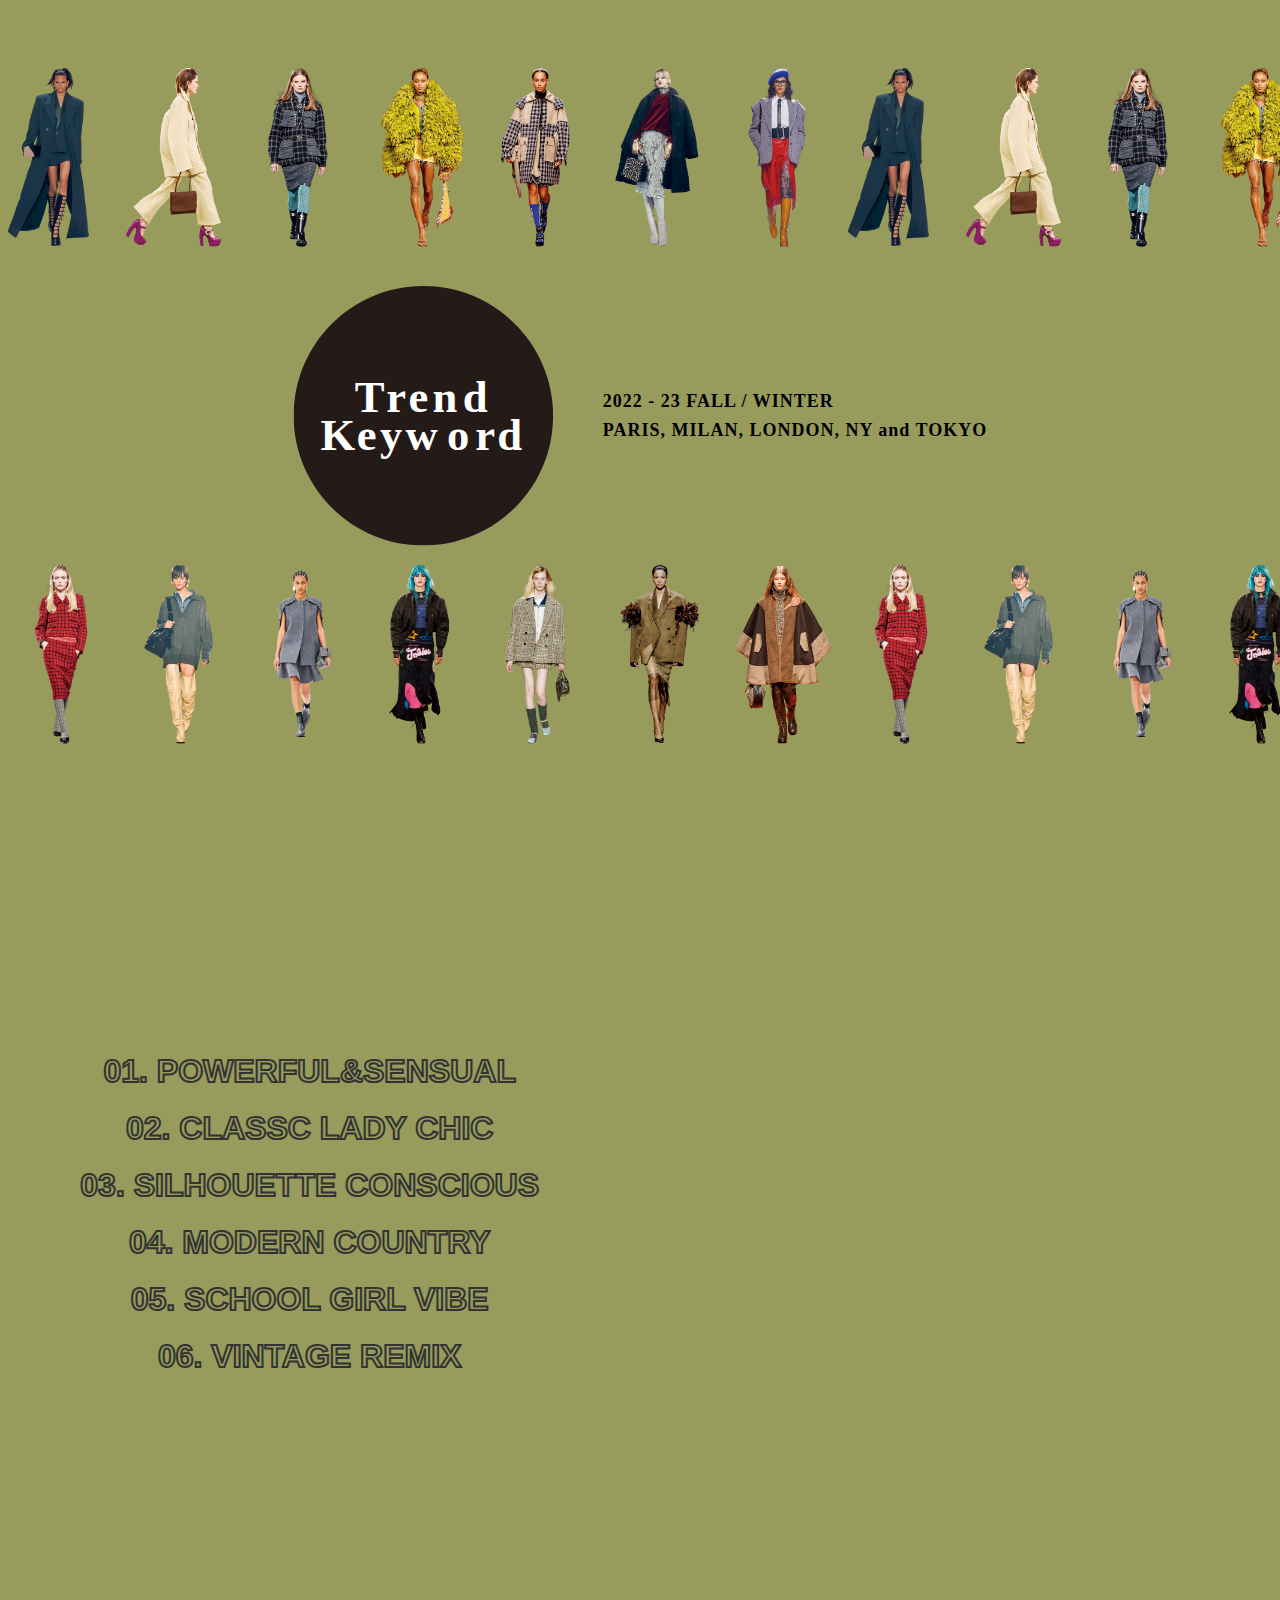
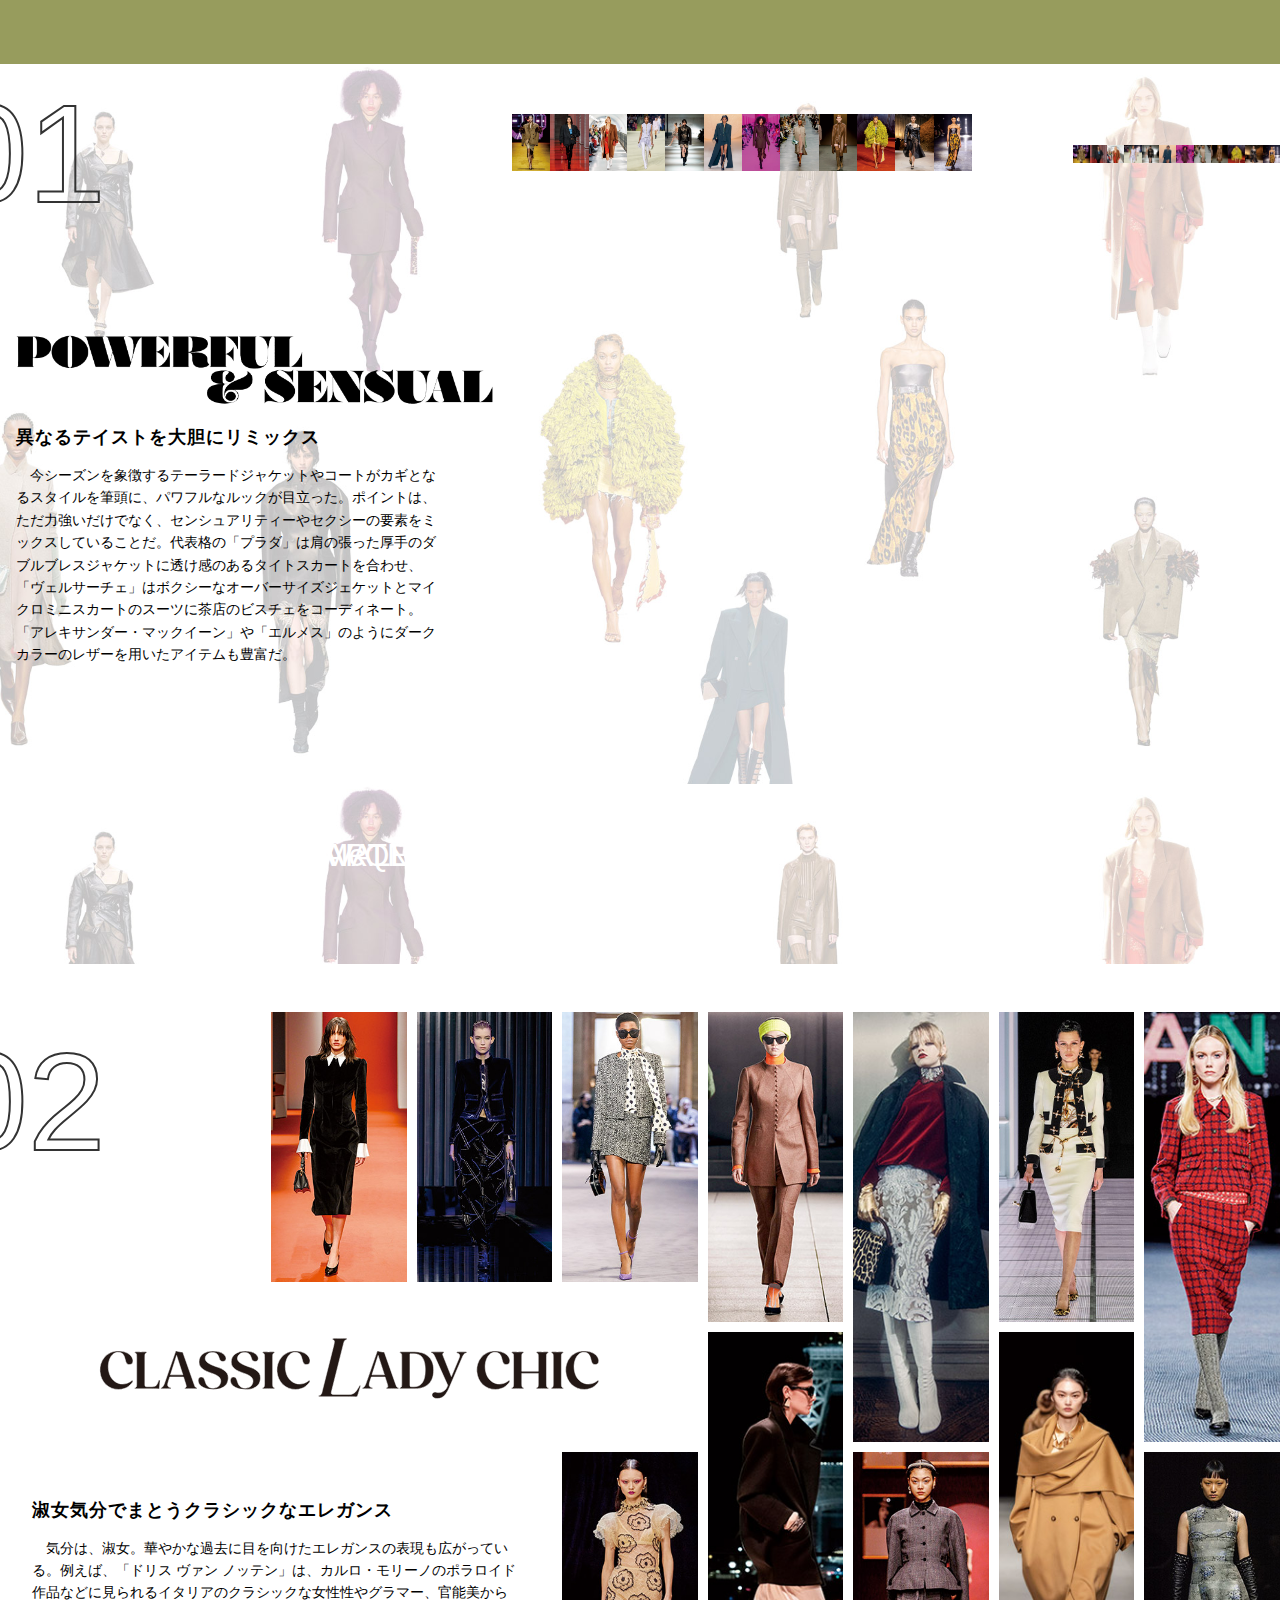
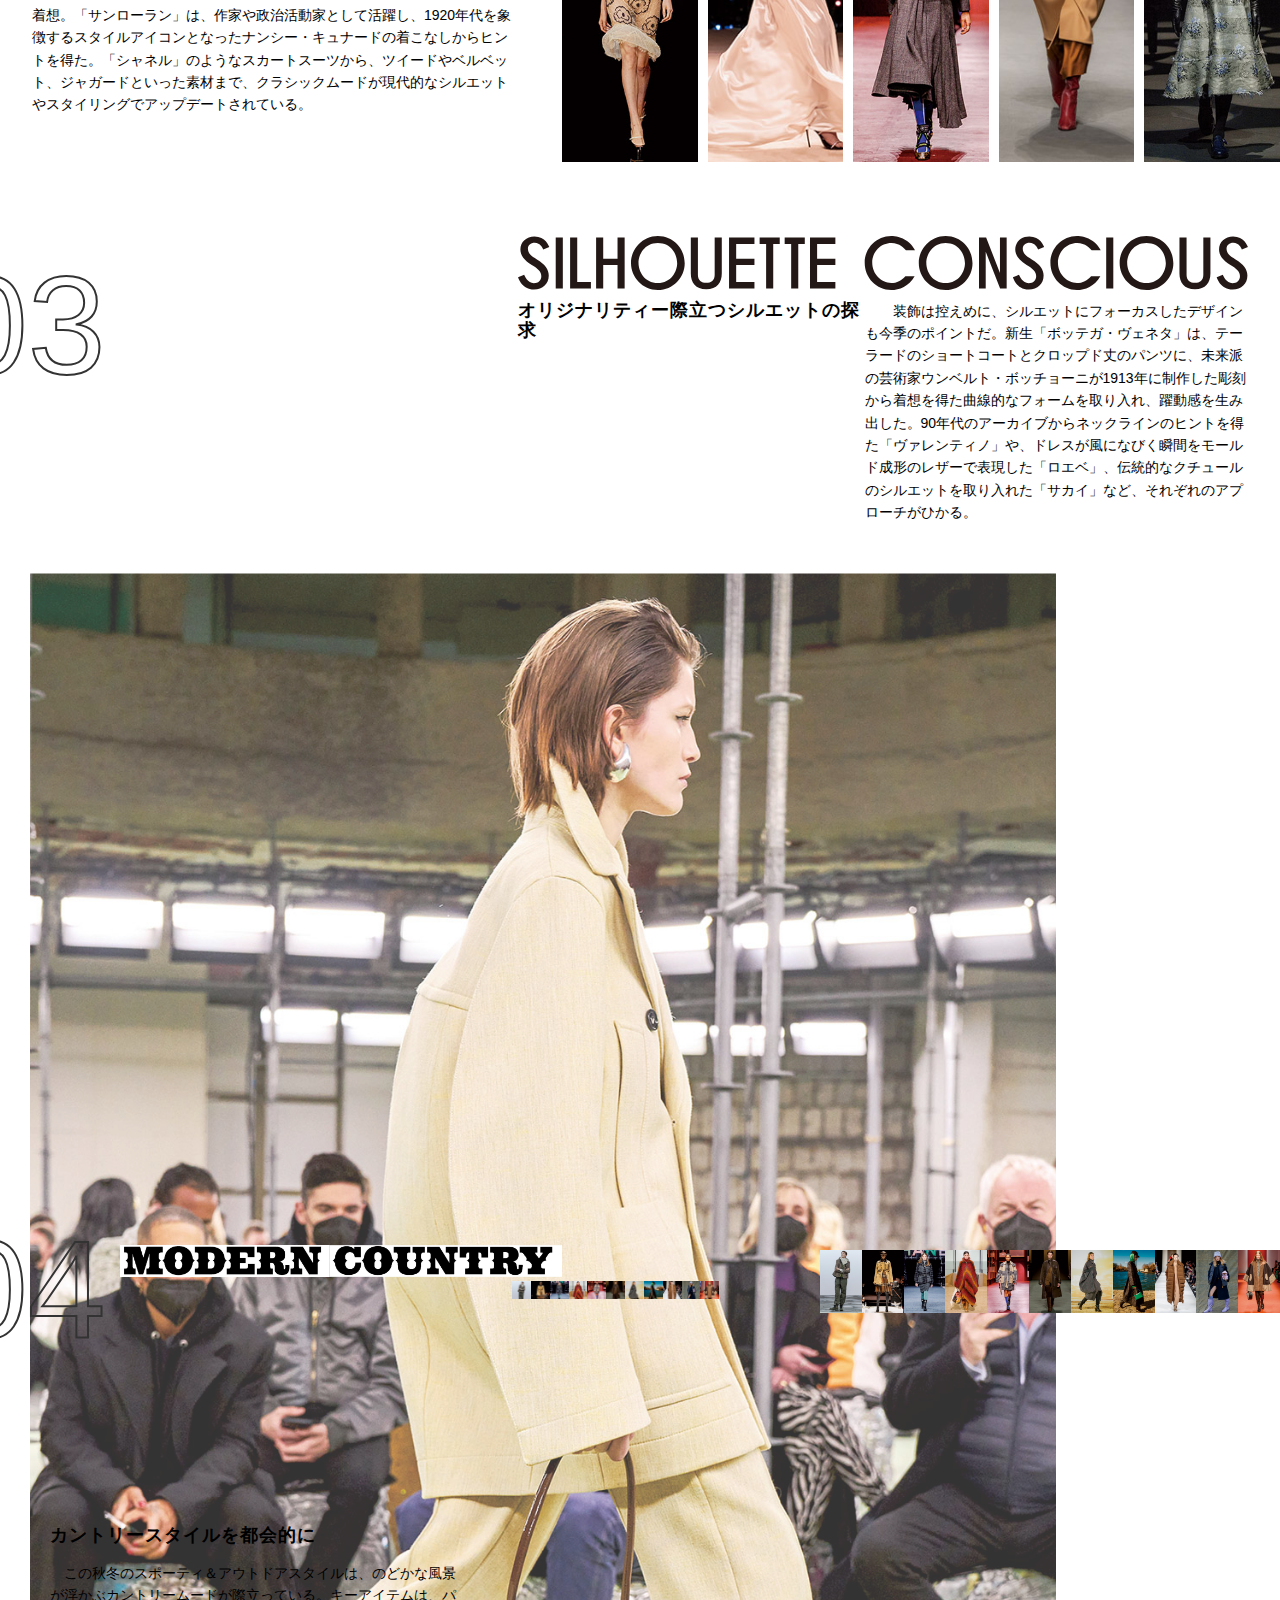
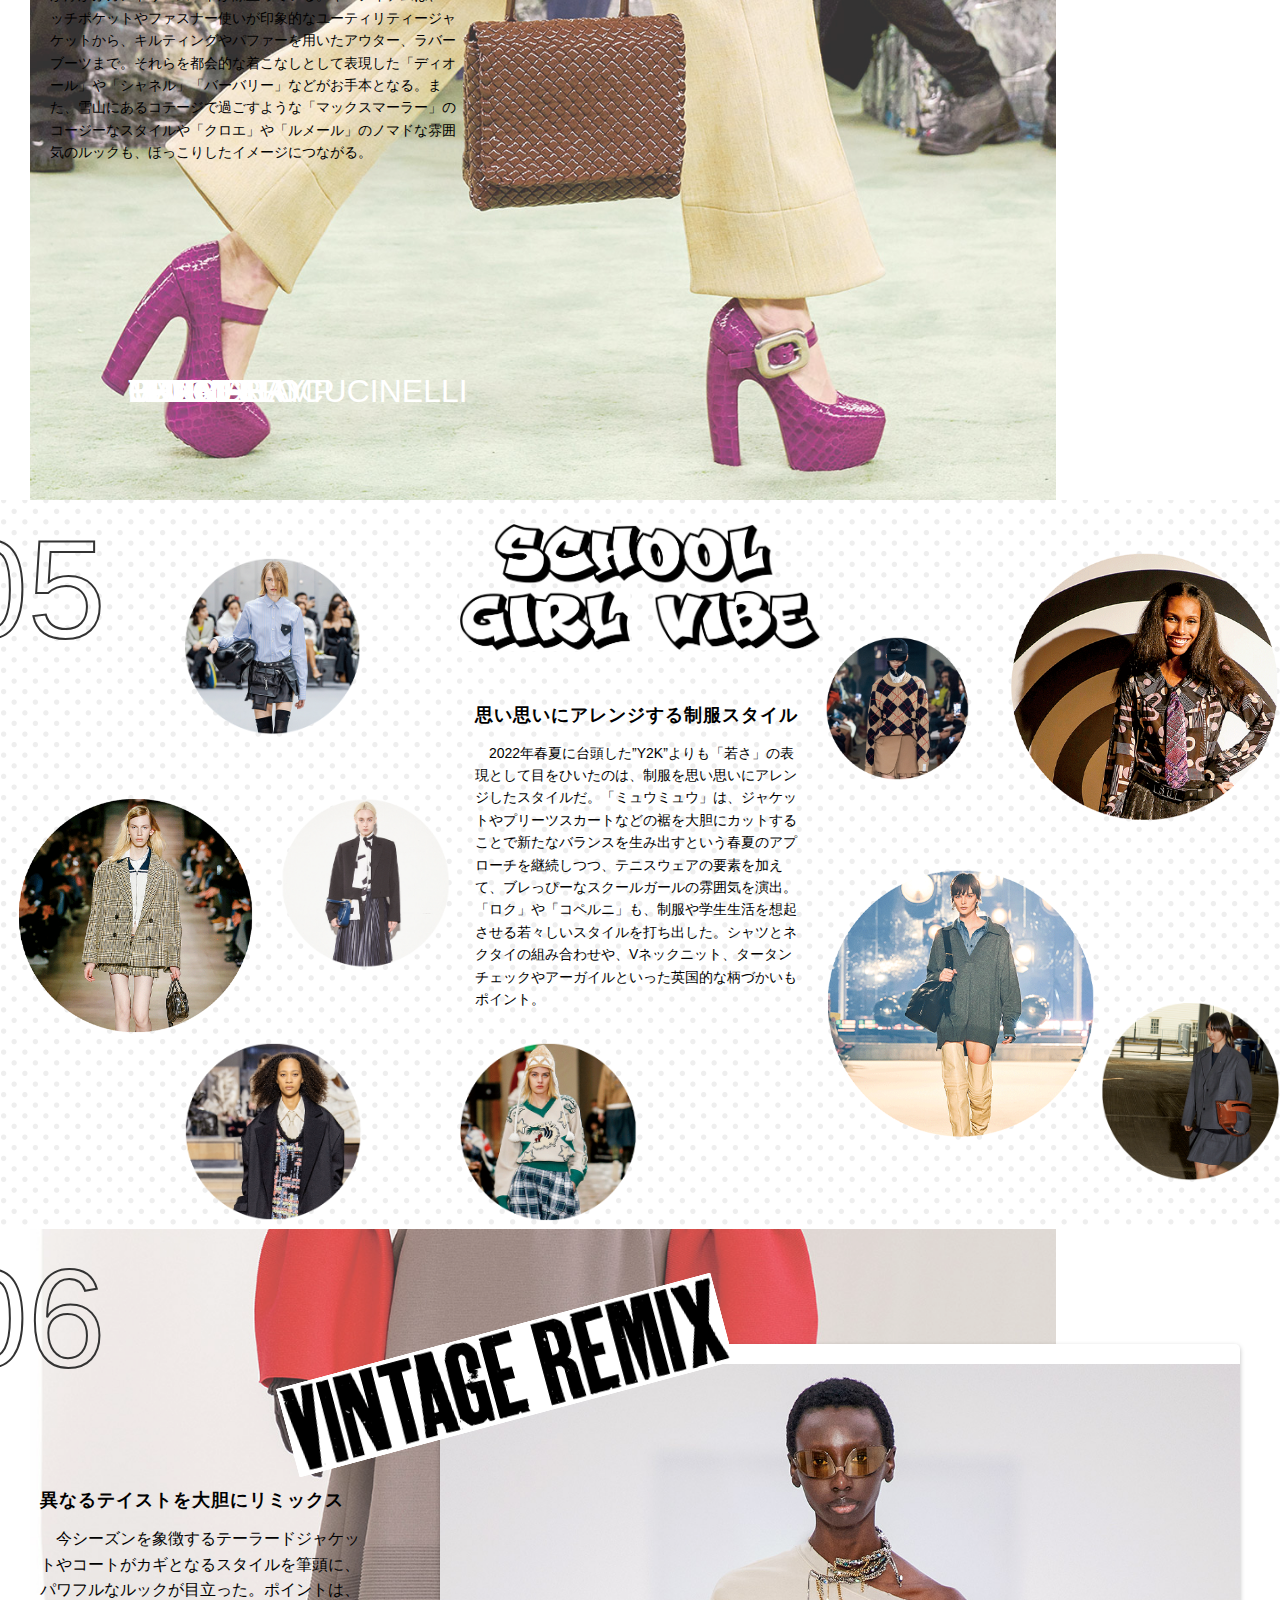
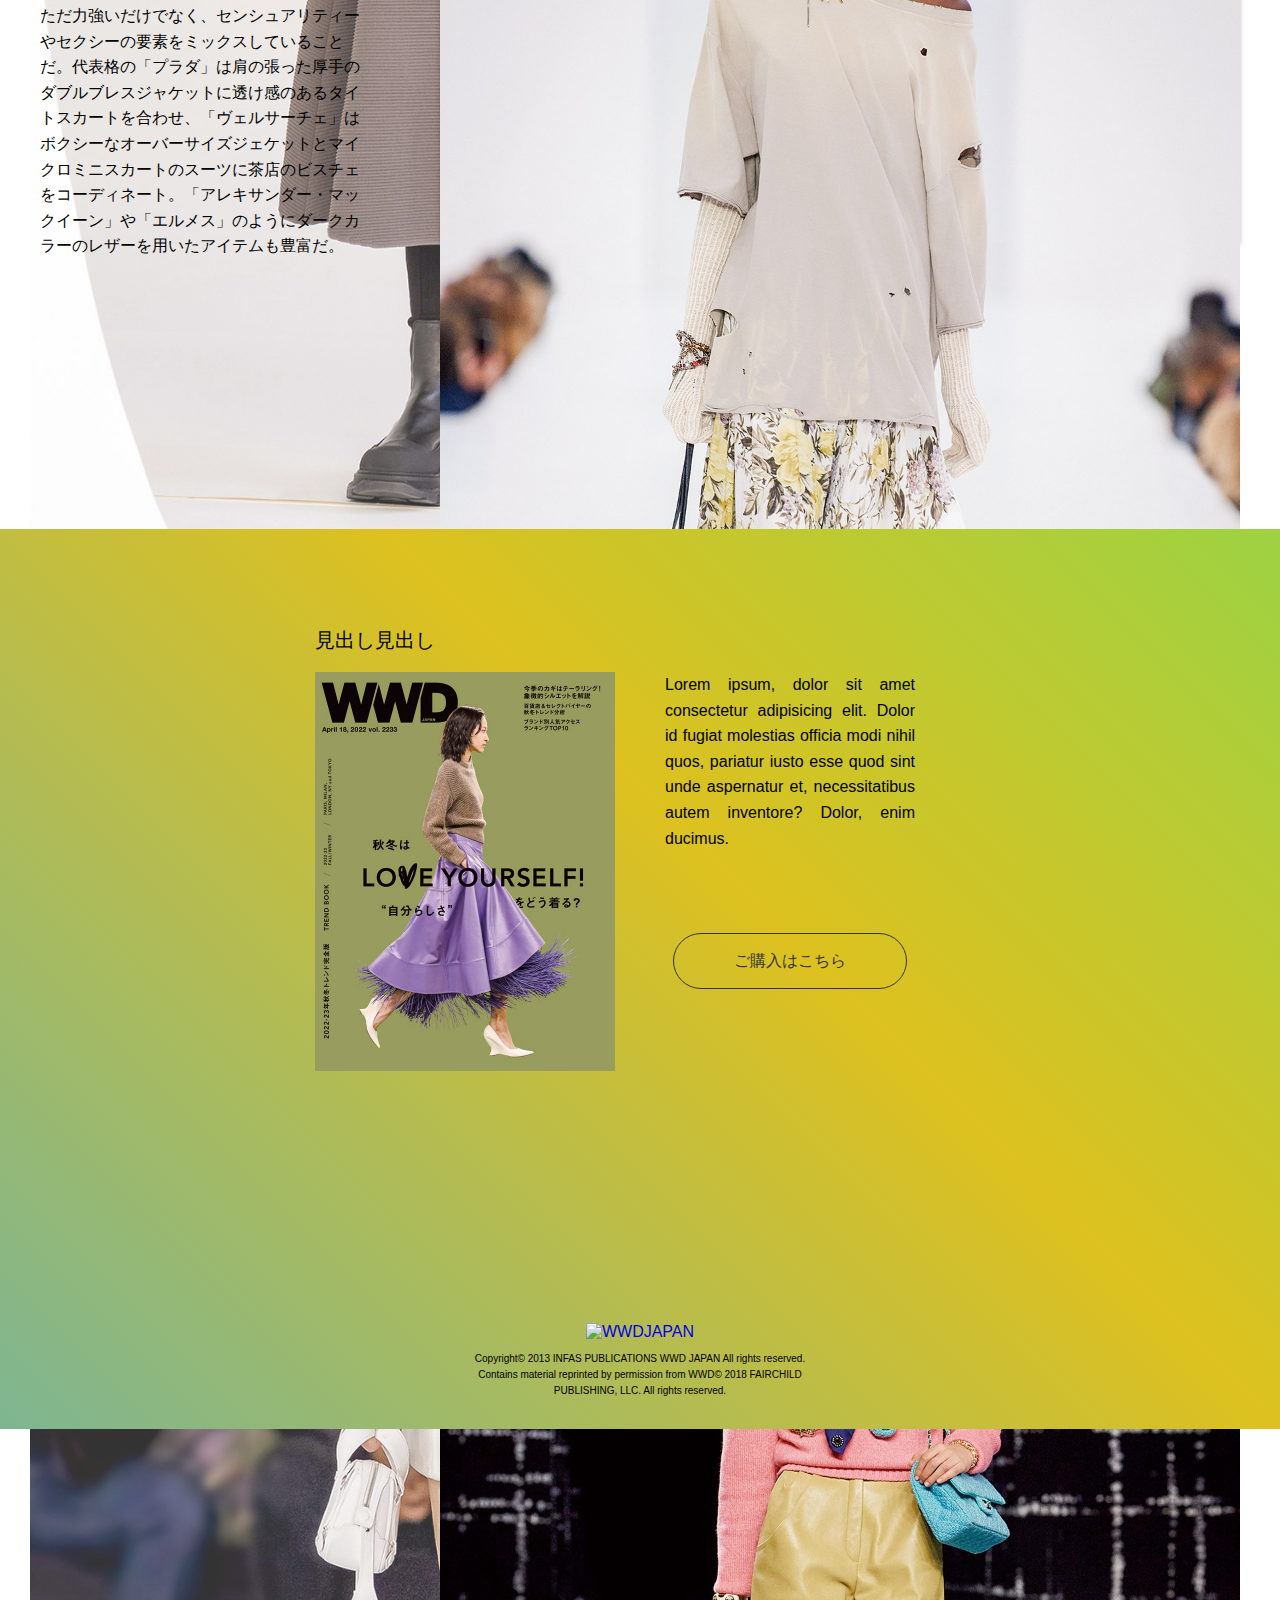
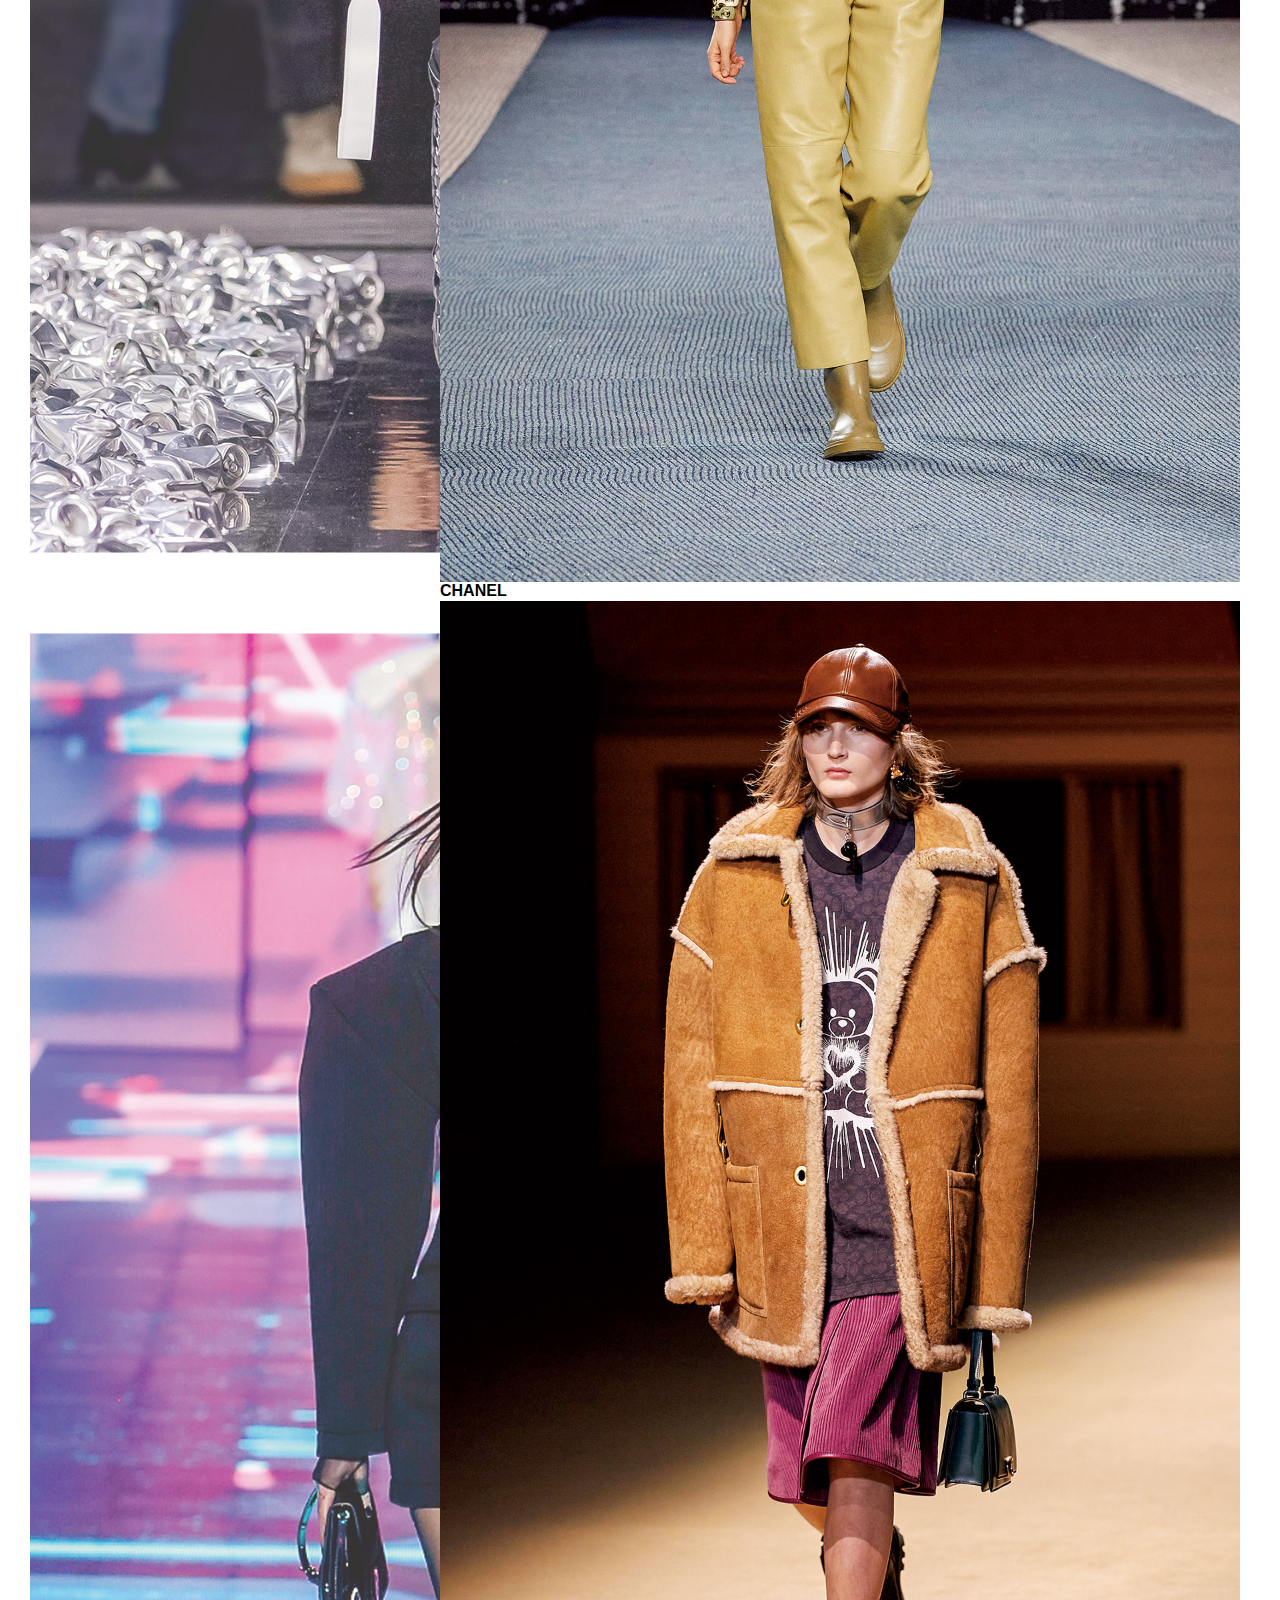
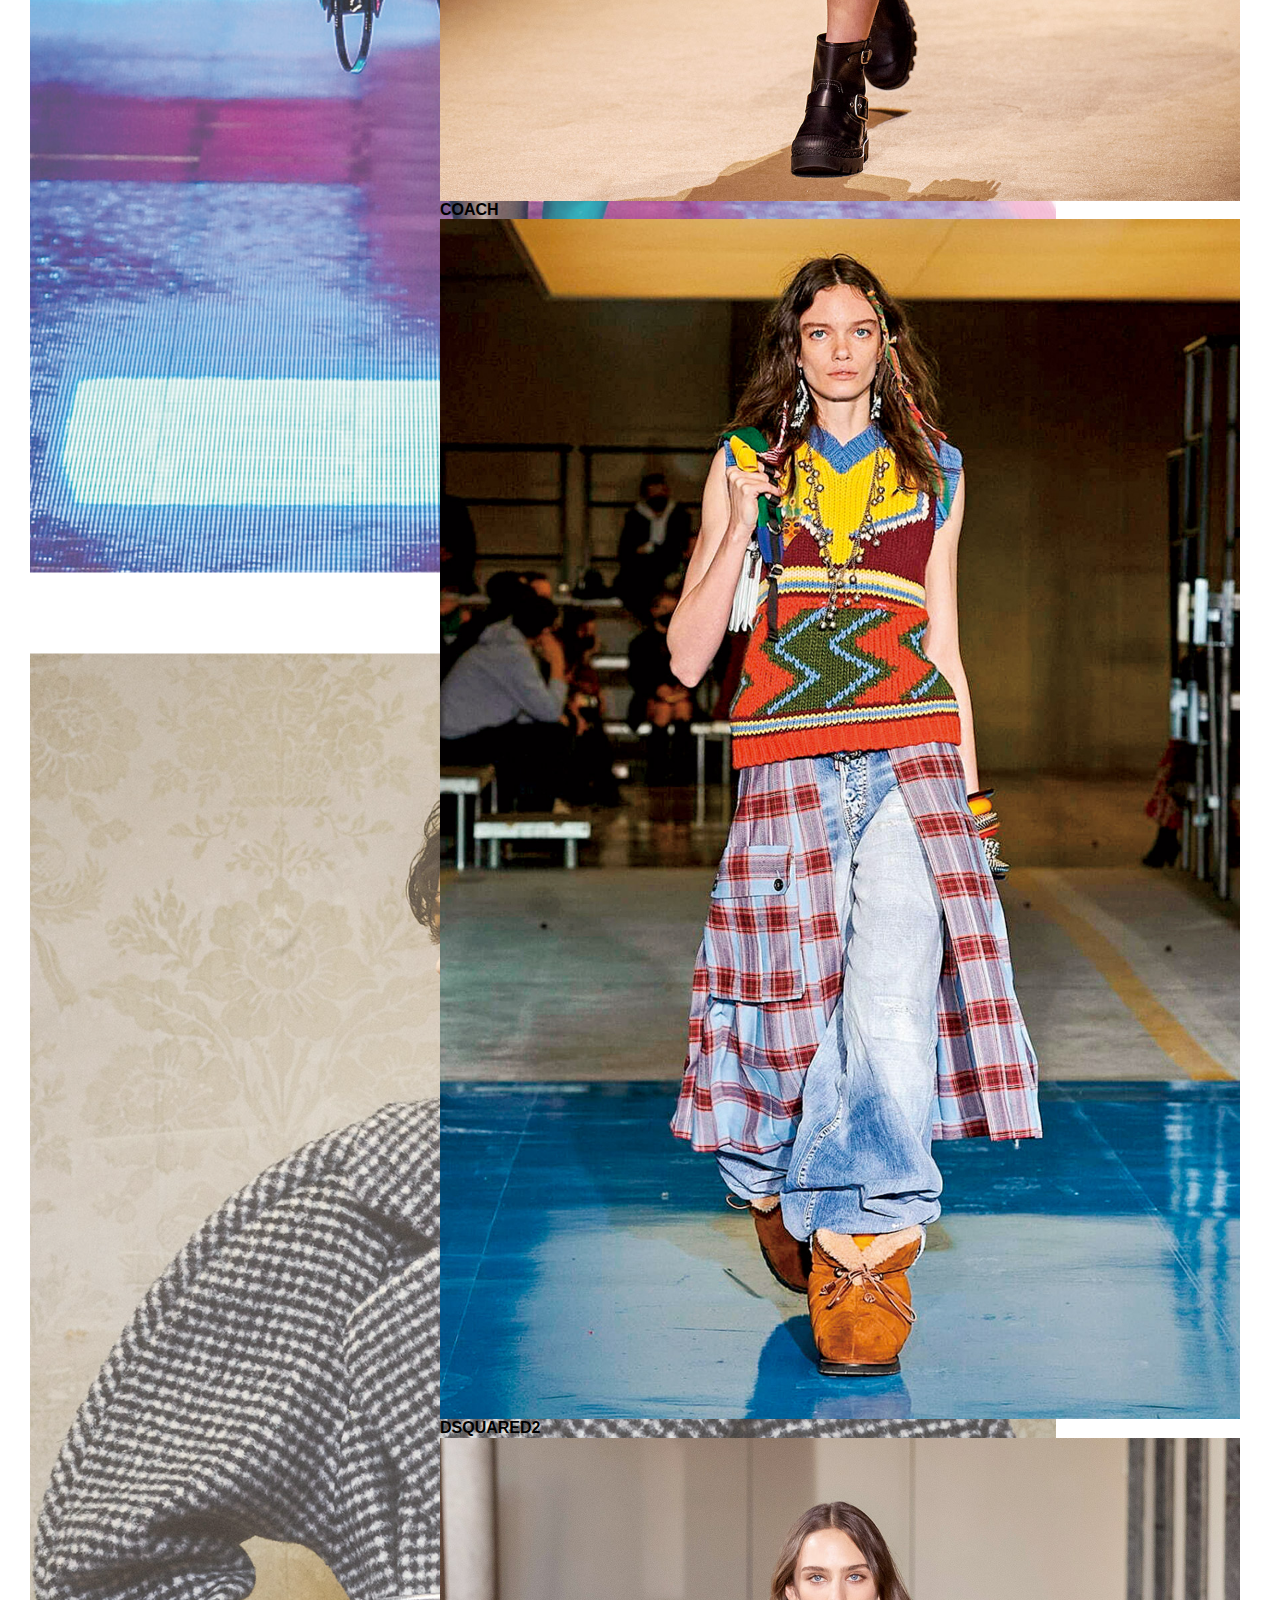
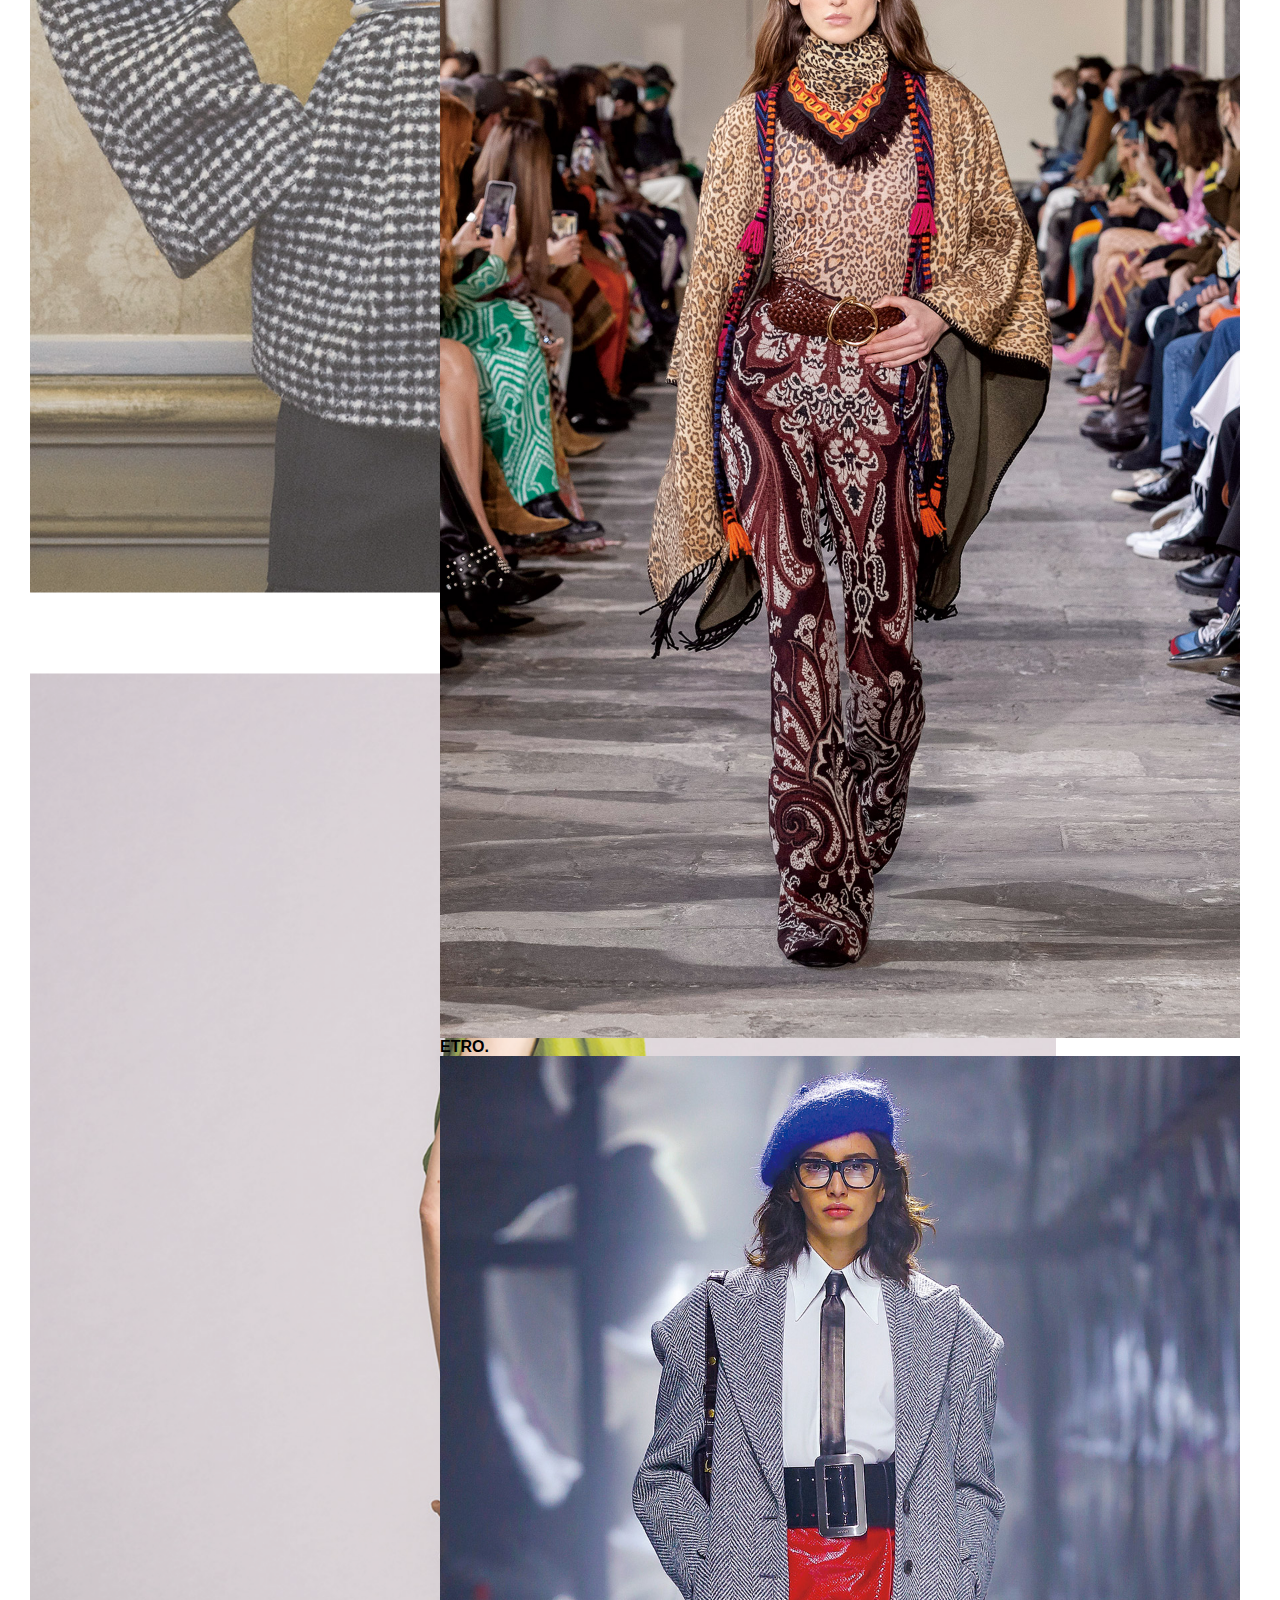
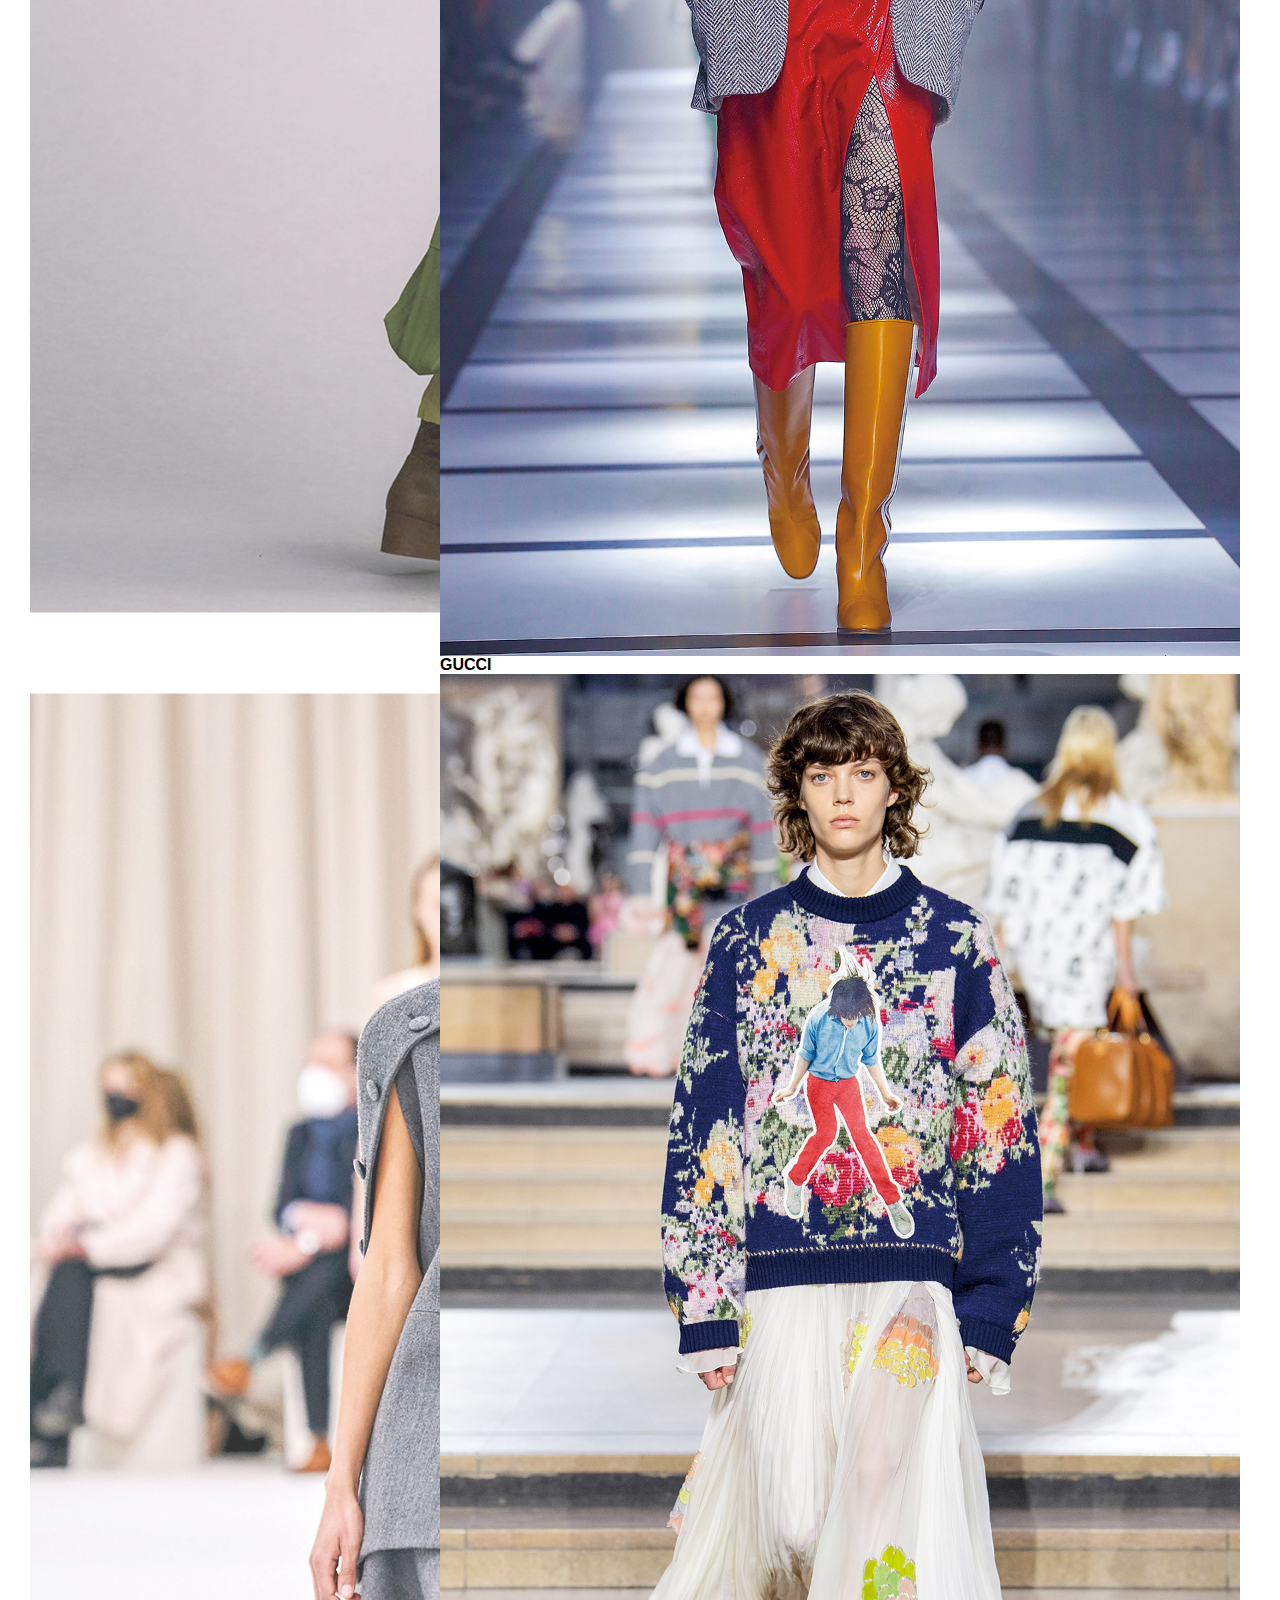
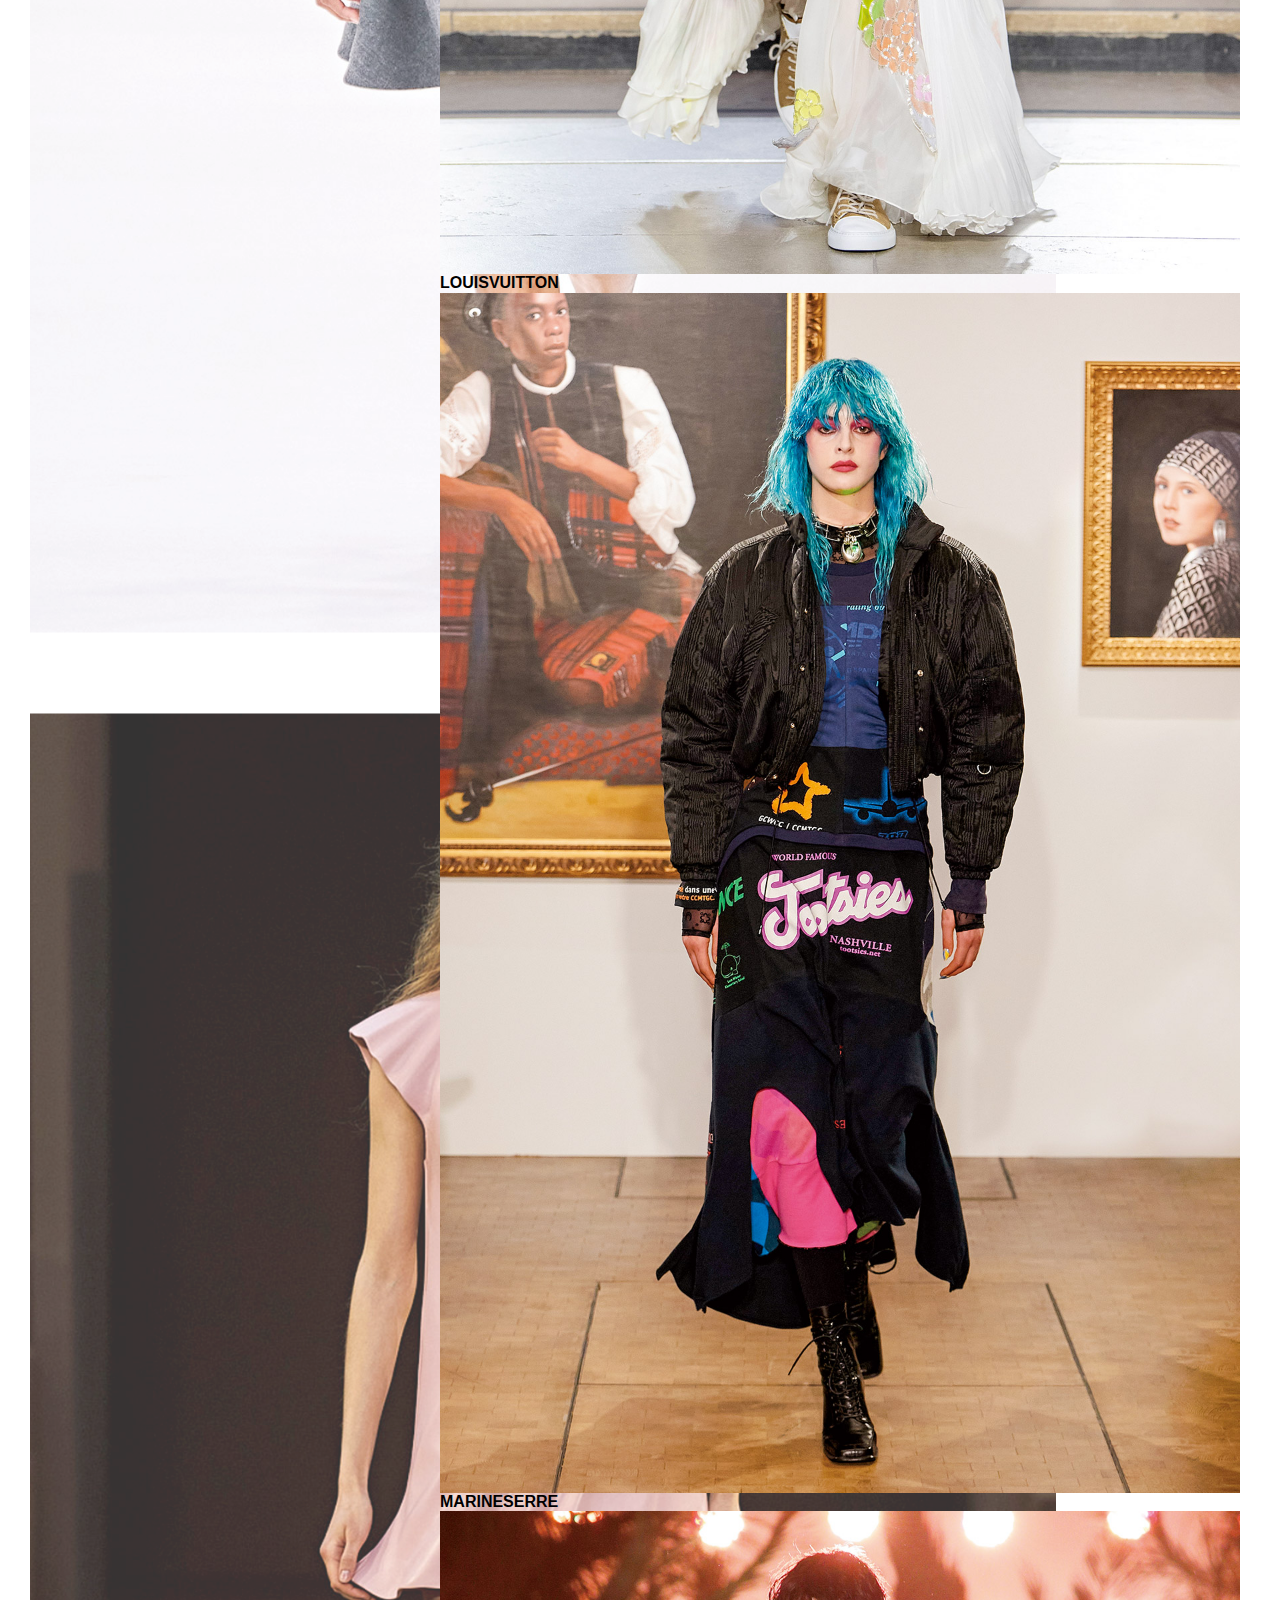
==== commit 119b5cb1: "Update index.html" ====
--- a/index.html
+++ b/index.html
@@ -568,7 +568,7 @@
         <div class="sec09-infowrap">
           <h2>見出し見出し</h2>
           <ul>
-            <li><img src="assets/img/notice/WWD0418TRENDBOOK.jpg" alt="WWD"></li>
+            <li><img src="assets/img/common/WWD0418TRENDBOOK.jpg" alt="WWD"></li>
             <li><p>Lorem ipsum, dolor sit amet consectetur adipisicing elit. Dolor id fugiat molestias officia modi nihil quos, pariatur iusto esse quod sint unde aspernatur et, necessitatibus autem inventore? Dolor, enim ducimus.</p><div class="sec09-btn"><a href="" rel="" class="gradient">ご購入はこちら</a></div></li>
           </ul>
         </div>
@@ -713,4 +713,4 @@
 		</script>
 
 </body>
-</html>+</html>
--- a/assets/css/style.css
+++ b/assets/css/style.css
@@ -1,5 +1,5 @@
 @charset "utf-8";
-
+/* common */
 html, body, div, span, object, iframe,
 h1, h2, h3, h4, h5, h6, p, blockquote, pre,
 abbr, address, cite, code,
@@ -12,39 +12,127 @@
 article, aside, canvas, details, figcaption, figure, 
 footer, header, hgroup, menu, nav, section, summary,
 time, mark, audio, video {
-    margin: 0;
-    padding: 0;
-    border: 0;
-    outline: 0;
-    font-size: 100%;
-    vertical-align: baseline;
-    background: transparent;
-}
+ margin: 0;
+ padding: 0;
+ border: 0;
+ outline: 0;
+ font-size: 100%;
+ vertical-align: baseline;
+ background: transparent
+}
+@font-face {
+  font-family: "Grand Cru Extrabold M";
+  src: url("/src/assets/img/common/Fenotype-GrandCruExtraboldM.otf") format("opentype"),
+}
+
+@import url("https://fonts.googleapis.com/css?family=Raleway:400,400i,700");
 li {
-    list-style: none;
-}
-
+  list-style: none;
+}
 body {
-    font-family: "游ゴシック体", YuGothic, "游ゴシック", "Yu Gothic", sans-serif;
+  font-family: "游ゴシック体", YuGothic, "游ゴシック", "Yu Gothic", sans-serif;
 }
 p {
-	line-height: 1.6;
+  line-height: 1.6;
 }
 * {
-	box-sizing: border-box;
-}
-
+  box-sizing: border-box;
+}
+img {
+  width: 100%;
+  max-width: 100%;
+  height: auto;
+  vertical-align: bottom;
+}
+a {
+  text-decoration: none;
+}
+ul{
+	list-style: none;
+}
+.about-wrap p,
+.sec04-grid-container li p,
+.sec07-grid-container li p {
+  font-size: 14px;
+}
 .tk-container h3 {
-	margin: 0 0 16px 0;
-	font-size: 20px;
+	/* margin: 0 0 16px 0; */
+	font-size: 18px;
 	letter-spacing: 1px;
 	font-family: YuMincho, "Yu Mincho", serif;
-}
-.pc {
+  padding: 1rem 0;
+}
+.pc {display: block}
+.sp {display: none}
+
+.no::before {
+  position: absolute;
+  top: 5px;
+  left: -50px;
+  z-index: 777;
+  --fill-color: #333;
   display: block;
-}
-
-
+  padding: 4px 0;
+  font: 700 2rem Raleway, sans-serif;
+  -webkit-text-stroke: 2px var(--fill-color);
+  color: transparent;
+  background-clip: text;
+  -webkit-background-clip: text;
+  font-size: 140px;
+  font-weight: 100;
+}
+
+/* slick */
+.slick-track {
+  display: flex;
+}
+.slick-slide {
+  height: auto !important;
+}
+.test-slider {
+  position: relative;
+  width: 100%;
+  margin: 0;
+  padding: 0;
+  height: 500px; 
+}
+.sec05-container .test-slider {
+  height: 400px;
+}
+
+  /* modal smoll*/
+  /* .modaal-container {
+    max-width: 300px!important;
+  } */
+
+/*animation*/
+.slick-content{
+  position: absolute;
+		bottom: 10%;
+		left: 10%;
+  z-index: 150;
+  color: #fff;
+  margin: 0 auto;
+		padding: 0;
+}
+.slick-content{
+	animation-name: fade-in-up;
+	animation-duration:1s;
+	animation-timing-function:ease-out;
+}
+@keyframes fade-in-up{
+    from{
+        opacity: 0;
+        transform: translate3d(0, 50%, 0);
+    }
+    to{
+        opacity: 1;
+        transform: translate3d(0, 0, 0);
+    }
+}
+.slick-content span{
+	font: 300 2rem Raleway, sans-serif;
+}
 
 
 /* loding */
@@ -59,11 +147,10 @@
   z-index: 9999;
 }
 .spinner-wrap {
+  height: 100vh;
   display: flex;
+  align-items: center;
   justify-content: center;
-  position: relative;
-  top: 25%;
-  left: 0;;
 }
 .spinner {
   width: 600px;
@@ -88,6 +175,7 @@
   visibility: hidden;
 }
 
+
 /* ページ全体のスクロール制御 */
 .scrollify {
   height: 100vh;
@@ -98,21 +186,62 @@
 }
 .section03 {
   background-image: url(img/01_bgimg_pc.jpg);
+  background-size: contain;
 }
 .section07 {
   background-image: url(img/05_bgimg.png);
 }
 
 /* top */
-.top .slide-wrap {
+.section01 {
+	height: 764px;
   display: flex;
+  flex-flow: column;
+  justify-content: space-between;
+}
+.header a {
+	width: 166.4px;
+ height: 49px;
+	display: block;
+	background-image: url(../img/common/wwd-logo.svg);
+	background-repeat: no-repeat;
+	background-size: 200px;
+	background-position: center;
+	cursor: pointer;
+}
+.toplogo-wrap {
+	display: flex;
+	justify-content: center;
+}
+.toplogo-wrap h1 {
+  width: 260px;
+  height: 260px;
+}
+.toplogo-wrap p {
+	display: flex;
+	justify-content: center;
+	align-items: center;
+	margin-left: 50px;
+	font-size: 18px;
+	font-weight: bold;
+	letter-spacing: 1px;
+	font-family: YuMincho, "Yu Mincho", serif;
+}
+.section01 .slide-wrap {
+	display: flex;
 	overflow: hidden;
-  height: 340px;
-}
-.top .slideshow {
+ /* height: 340px; */
+	height: 200px;
+}
+.section01 .slideshow {
   display: flex;
   animation: loop-slide 30s infinite linear 1s both;
-  animation-direction: reverse;
+}
+.section01 .slideshow.top {
+  animation-direction: normal;
+}
+.section01 .slideshow.bottom {
+	animation-direction: reverse;
 }
 @keyframes loop-slide {
 	from {
@@ -122,344 +251,1010 @@
     transform: translateX(-100%);
   }
 }
-.top .slideshow li {
-  width: 200px;
-  height: 300px;
-}
-.top .slideshow li img {
+.section01 .slideshow li {
+	width: 120px;
+}
+.section01 .slideshow li img {
   width: 100%;
   max-width: 100%;
 }
 
-/* read */
-.read-box {
-  padding: 300px 0;
-}
-.read-box p.read {
-  width: 600px;
+
+/*  INDEX  */
+@import url("https://fonts.googleapis.com/css?family=Raleway:400,400i,700");
+.section02 {
+  display: flex;
+  justify-content: space-around;
+  align-items: center;
+}
+.section02 ul {
+  display: flex;
+  flex-direction: column;
+  align-items: center;
+  list-style-type: none;
+}
+.section02  ul li {
+  padding: 6px 0;
+}
+.section02 ul li a {
+  --fill-color: #333;
+  position: relative;
+  display: block;
+  padding: 4px 0;
+  font: 700 2rem Raleway, sans-serif;
+  text-decoration: none;
+  text-transform: uppercase;
+  -webkit-text-stroke: 2px var(--fill-color);
+  background: linear-gradient(var(--fill-color) 0 100%) left/0 no-repeat;
+  color: transparent;
+  background-clip: text;
+  -webkit-background-clip: text;
+  transition: 0.5s linear;
+}
+.section02 ul li a:hover {
+  background-size: 100%;
+}
+.section02 .read-box {
+ padding: 18rem 0;
+}
+.section02 .read-box p.read {
+  width: 500px;
   height: auto;
   font-size: 1.402vw;
   max-inline-size: max-content;
   margin-inline: auto;
-
   opacity: 0;
   transform: translateY(50px);
   transition: opacity .8s, transform .8s;
 }
-.read-box p.read.appear {
+.section02 .read-box p.read.appear {
   opacity: 1;
   transform: translateY(0);
 }
 
-/* 01_POWERFUL&SENSUAL */
+
+/* 01 POWERFUL&SENSUAL */
 .section03 {
-	display: flex;
+  width: 100%;
+  display: flex;
+  position: relative;
+}
+.section03 .ttl {
+  font-family:'Grand Cru Extrabold M', serif;
+  font-size: 30px;
+}
+.section03 .no::before {
+  content: '01';
 }
 .section03 .left {
-	width: 40%;
-	height: auto;
-	position: relative;
+  width: 40%;
+  height: 97%;
+  position: relative;
+  display: flex;
+  flex-flow: column;
+  align-items: center;
+  justify-content: center;
+  padding: 0 1rem;
+}
+.section03 .left .ttl {
+  width: 100%;
 }
 .section03 .left .about-wrap {
-	position: absolute;
-	bottom: 50px;
-	left: 8%;
 }
 .section03 .left .about-wrap p {
 	width: 90%;
 }
-
 .section03 .right {
+	width: 60%;
+	height: auto;
+
+	max-inline-size: max-content;
+	margin-inline: auto;
+	/*横並び*/
+}
+.sec03-container {
+ width: 100%;
+	height: auto;
+	display: flex;
+	justify-content: space-between;
+	margin: 50px 0;
+}
+.sec03-container .slider {
+	/* width: 80%; */
+	display: flex;
+	width: 460px;
+	height: auto;
+}
+.sec03-container .slider .slick-img img {
+  height: auto;
+  width: 100%;
+}
+.sec03-container .thumbnail {
+	display: flex;
+	width: 27%;
+	height: auto;
+}
+.sec03-container .thumbnail-img {
+  width: calc(100% / 2) !important;
+	margin-bottom: 5%;
+}
+.sec03-container .thumbnail .thumbnail-img img {
+  height: auto;
+  width: 80px;
+	height: 80px;
+	object-fit: contain;
+}
+.sec03-container .thumbnail .slick-track {
+  transform: unset !important;
+}
+.thumbnail-img {
+  opacity: 1;
+  transition: opacity .3s linear;
+}
+.thumbnail .slick-current {
+  opacity: 0.3;
+}
+
+
+/* 02 CLASSC LADY CHIC */
+.section04 {
+  position: relative;
+  height: auto;
+      width: 100%;
+      height: auto;
+      margin: 3rem auto;
+}
+.section04 .no::before {
+  content: '02';
+}
+.sec04-grid-container {
+	display: grid;
+	gap: 10px;
+	grid-template-columns: 3fr 1fr 1fr 1fr 1fr 1fr 1fr 1fr 1fr 1fr 1fr 1fr 1fr 1fr 1fr 1fr;
+	grid-template-rows: 150px 110px 30px 110px 200px 100px auto;
+	/* background: #ddd; */
+}
+.sec04-grid-container li img {
+	height: 100%;
+	object-fit: cover;
+}
+.sec04-grid-container .box1 {
+ grid-column: 1 / 3;
+ grid-row: 1 / 3;
+}
+/* .sec04-grid-container .box1::before {
+	content: '02';
+ font-size: 140px;
+ font-weight: 100;
+ position: absolute;
+ top: 10px;
+ left: -40px;
+} */
+.sec04-grid-container .box2 {
+	grid-column: 3 / 5;
+ grid-row: 1 / 3;
+}
+.sec04-grid-container .box3 {
+	grid-column: 5 / 7;
+ grid-row: 1 / 3;
+}
+.sec04-grid-container .box4 {
+	grid-column: 7 / 9;
+ grid-row: 1 / 3;
+}
+.sec04-grid-container .box5 {
+	grid-column: 9 / 11;
+ grid-row: 1 / 4;
+}
+.sec04-grid-container .box6 {
+	grid-column: 11 / 13;
+ grid-row: 1 / 5;
+}
+.sec04-grid-container .box7 {
+	grid-column: 13 / 15;
+ grid-row: 1 / 4;
+}
+.sec04-grid-container .box8 {
+	grid-column: 15 / 17;
+	grid-row: 1 / 5;
+}
+.sec04-grid-container .box9 {
+	grid-column: 1 / 9;
+ grid-row: 3 / 5;
+ display: flex;
+align-items: center;
+justify-content: center;
+width: 100%;
+}
+.sec04-grid-container .box9 h2 {
+  width: 500px;
+}
+.sec04-grid-container .box10 {
+	grid-column: 9 / 11;
+ grid-row: 4 / 7;
+}
+.sec04-grid-container .box11 {
+	grid-column: 13 / 15;
+ grid-row: 4 / 7;
+}
+.sec04-grid-container .box12 {
+	grid-column: 1 / 7;
+ grid-row: 5 / 7;
+ padding: 2rem;
+}
+.sec04-grid-container .box13 {
+	grid-column: 7 / 9;
+ grid-row: 5 / 7;
+}
+.sec04-grid-container .box14 {
+	grid-column: 11 / 13;
+ grid-row: 5 / 7;
+}
+.sec04-grid-container .box15 {
+	grid-column: 15 / 17;
+	grid-row: 5 / 7;
+}
+@media screen and (max-width: 600px) {
+	.sec04-grid-container {
+    gap: 5px;
+    grid-template-columns: 1fr 1fr 1fr 1fr 1fr 1fr 1fr 1fr 1fr 1fr 1fr;
+    grid-template-rows: 240px 160px 130px 130px 130px 220px auto;
+	}
+	.sec04-grid-container .box1 {
+		display: none;
+	}
+	.sec04-grid-container .box2 {
+		grid-column: 1 / 4;
+  grid-row: 1 / 2;
+	}
+	.sec04-grid-container .box3 {
+		grid-column: 4 /9;
+  grid-row: 1 / 2;
+	}
+	.sec04-grid-container .box4 {
+		grid-column: 9 / 12;
+  grid-row: 1 / 2;
+	}
+	.sec04-grid-container .box5 {
+		grid-column: 1 / 5;
+  grid-row: 2 / 4;
+	}
+	.sec04-grid-container .box6 {
+		grid-column: 5 / 9;
+  grid-row: 2 / 4;
+	}
+	.sec04-grid-container .box7 {
+		grid-column: 9 / 12;
+  grid-row: 2 / 4;
+	}
+	.sec04-grid-container .box8 {
+		grid-column: 1 / 4;
+  grid-row: 4 / 6;
+	}
+	.sec04-grid-container .box9 {
+		display: none;
+	}
+	.sec04-grid-container .box10 {
+		grid-column: 4 / 8;
+  grid-row: 4 / 6;
+	}
+	.sec04-grid-container .box11 {
+		grid-column: 8 / 12;
+  grid-row: 4 / 6;
+	}
+	.sec04-grid-container .box12 {
+		display: none;
+	}
+	.sec04-grid-container .box13 {
+		grid-column: 1 / 5;
+  grid-row: 6 / 7;
+	}
+	.sec04-grid-container .box14 {
+		grid-column: 5 / 9;
+  grid-row: 6 / 7;
+	}
+	.sec04-grid-container .box15 {
+		grid-column: 9 / 12;
+  grid-row: 6 / 7;
+	}
+}
+
+
+/* 03 SILHOUETTE CONSCIOUS */
+.section05 {
+  width: 100%;
+  margin: 4rem auto;
+  position: relative;
+}
+.section05 .no::before {
+  content: '03';
+}
+.section05 .about-wrap {
+  display: flex;
+  flex-flow: column;
+  align-items: end;
+  padding: 0 2rem;
+}
+.sec05-about-wrap h3 {
+  padding: 0;
+}
+.section05 .ttl {
+	width: 60%;
+}
+.section05 .read {
+	width: 90%;
+ /* padding: 0 0 0 50px; */
+ display: flex;
+ flex-direction: column;
+ margin: auto;
+}
+.sec05-about-wrap {
+	display: flex;
+	justify-content: space-between;
+	width: 60%;
+	margin: 10px 0;
+}
+.sec05-about-wrap p {
+	width: 400px;
+}
+.sec05-container {
+  margin: auto;
+  max-width: 1200px;
+  width: 100%;
+  /* max-height: 700px;いらないかも */
+  height: auto;
+}
+.sec05-center {
+  margin-left: -40px;
+  margin-right: -40px;
+}
+.sec05-center .slick-center h3 {
+  -moz-transform: scale(1);
+  -ms-transform: scale(1);
+  -o-transform: scale(1);
+  -webkit-transform: scale(1);
+  /* color: #e67e22; */
+  opacity: 1;
+  transform: scale(1);
+}
+.sec05-slider-img {
+  /* margin: 0 20px; */
+		/* margin: 0 10px; */
+}
+.sec05-slider-img img {
+  width: 90%
+}
+.sec05-item {
+  -moz-transform: scale(0.95);
+  -ms-transform: scale(0.95);
+  -o-transform: scale(0.95);
+  -webkit-transform: scale(0.95);
+  opacity: 0.8;
+  transform: scale(0.95);
+  transition: all 300ms ease;
+}
+.sec05-center .sec05-item {
+transition: all 300ms ease;
+}
+.sec05-center .slick-center .sec05-item {
+color: #e67e22;
+opacity: 1;
+transform: scale(1.08);
+}
+.sec05-center .sec05-item {
+opacity: 0.8;
+transition: all 300ms ease;
+}
+.blue .sec05-item {
+background: #fff;
+  color: #3498db;
+  font-size: 36px;
+  line-height: 100px;
+  margin: 10px;
+  padding: 2%;
+  position: relative;
+  text-align: center;
+}
+
+.section05 .slick-next:before {
+  content: '>';
+}
+.section05 .slick-prev:before {
+  content: '<';
+}
+.section05 .slick-prev:before,
+.section05 .slick-next:before {
+  font-family: serif;
+  font-size: 50px;
+  line-height: 1;
+  opacity: .75;
+  color: #999;
+  -webkit-font-smoothing: antialiased;
+  -moz-osx-font-smoothing: grayscale;
+}
+
+
+/* 04 MODERN COUNTRY */
+.section06 {
+  width: 100%;
+  display: flex;
+  position: relative;
+}
+.section06 .no::before {
+  content: '04';
+}
+.section06 .left {
+  width: 40%;
+  height: 97%;
+  position: relative;
+  display: flex;
+  flex-flow: column;
+  justify-content: center;
+  flex-direction: column-reverse;
+  padding-left: 50px;    
+}
+.section06 .left h2 {
+  width: 100%;
+  position: absolute;
+  top: 45px;
+  padding-left: 70px;
+}
+
+.section06 .left .ttl {
+  width: 100%;
+}
+.section06 .left .about-wrap p {
+	width: 90%;
+}
+.section06 .right {
 	width: 60%;
 	height: auto;
 	max-inline-size: max-content;
 	margin-inline: auto;
-}
-
-
-.section03 .container {
+	/*横並び*/
+}
+.sec06-container {
   width: 100%;
-	height: auto;
-	display: flex;
-	justify-content: space-between;
-	margin: 50px 0;
-}
-
-
-
-.section03 .container .slider {
-	/* width: 80%; */
-	display: flex;
-	width: 460px;
-	height: auto;
-}
-.section03 .container .slider .slick-img img {
+  height: auto;
+  display: flex;
+  justify-content: space-between;
+  flex-direction: row-reverse;
+  margin: 50px 0;
+}
+.sec06-container .slider {
+  /* width: 80%; */
+  display: flex;
+  width: 460px;
+  height: auto;
+}
+.sec06-container .slider .slick-img img {
   height: auto;
   width: 100%;
 }
-.section03 .container .thumbnail {
+.sec06-container .thumbnail {
 	display: flex;
 	width: 27%;
 	height: auto;
 }
-.section03 .container .thumbnail-img {
+.sec06-container .thumbnail-img {
   width: calc(100% / 2) !important;
-	margin-bottom: 5%;
-}
-.section03 .container .thumbnail .thumbnail-img img {
+	margin-bottom: 1%;
+}
+.sec06-container .thumbnail .thumbnail-img img {
   height: auto;
   width: 80px;
 	height: 80px;
 	object-fit: contain;
 }
-
-.section03 .container .thumbnail .slick-track {
+.sec06-container .thumbnail .slick-track {
   transform: unset !important;
 }
-
-.thumbnail-img {
+.section06 .thumbnail-img {
   opacity: 1;
   transition: opacity .3s linear;
 }
-.thumbnail .slick-current {
+.section06 .thumbnail .slick-current {
   opacity: 0.3;
 }
 
 
-/*CLASSC LADY CHIC*/
-.section04 {
+/* 05 SCHOOL GIRL VIBE */
+.section07 {
+  height: auto;
+  position:relative;
+  /* padding: 50px 0; */
+}
+.section07 .no::before {
+  content: '05';
+}
+.sec07-grid-container {
+	display: grid;
+	gap: 5px;
+	grid-template-columns: 1fr 1fr 1fr 1fr 1fr 1fr 1fr 1fr 1fr 1fr 1fr 1fr 1fr 1fr;
+	grid-template-rows: 18px 40px 100px 90px 24px 52px 115px 60px 170px 10px auto;
+}
+.sec07-grid-container li img {
+	height: 100%;
+	object-fit: contain;
+}
+.sec07-grid-container .box1 {
+	grid-column: 1 / 3;
+	grid-row: 1 / 2;
+}
+.sec07-grid-container .box2 {
+	grid-column: 3 / 5;
+	grid-row: 1 / 6;
+}
+.sec07-grid-container .box3 {
+	grid-column: 5 / 15;
+  grid-row: 1 / 2;
+}
+.sec07-grid-container .box4 {
+	grid-column: 1 / 3;
+ grid-row: 2 / 6;
+}
+.sec07-grid-container .box5 {
+	grid-column: 5 / 6;
+ grid-row: 2 / 6;
+}
+.sec07-grid-container .box6 {
+	grid-column: 6 / 10;
+  grid-row: 2 / 4;
+}
+.sec07-grid-container .box7 {
+	grid-column: 10 / 12;
+ 	grid-row: 2 / 3;
+}
+.sec07-grid-container .box8 {
+	grid-column: 12 / 15;
+	grid-row: 2 / 7;
+}
+.sec07-grid-container .box9 {
+	grid-column: 10 / 12;
+ grid-row: 3 / 7;
+ width: 80%;
+}
+.sec07-grid-container .box10 {
+	grid-column: 1 / 4;
+ grid-row: 6 / 9;
+}
+.sec07-grid-container .box11 {
+	grid-column: 4 / 6;
+  grid-row: 6 / 8;
+}
+.sec07-grid-container .box12 {
+	grid-column: 6 / 10;
+  grid-row: 4 / 9;
+  padding: 1rem;
+}
+.sec07-grid-container .box13 {
+	grid-column: 10 / 13;
+  grid-row: 6 / 10;
+}
+.sec07-grid-container .box14 {
+	grid-column: 13 / 15;
+ grid-row: 7 / 8;
+}
+.sec07-grid-container .box15 {
+	grid-column: 1 / 3;
+	grid-row: 9 / 11;
+}
+.sec07-grid-container .box16 {
+	grid-column: 3 / 5;
+	grid-row: 9 / 11;
+}
+.sec07-grid-container .box17 {
+	grid-column: 6 / 8;
+	grid-row: 9 / 11;
+}
+.sec07-grid-container .box18 {
+	grid-column: 8 / 10;
+	grid-row: 9 / 11;
+}
+.sec07-grid-container .box19 {
+	grid-column: 13/ 15;
+	grid-row: 8 / 10;
+}
+
+
+
+
+
+/* 06 VINTAGE REMIX */
+.sec08-flexbox {
+  display: flex;
+  justify-content: space-around;
+}
+.section08 {
 	position: relative;
-}
-.section04 .grid-container {
-	display: grid;
-	gap: 10px;
-	grid-template-columns: 3fr 1fr 1fr 1fr 1fr 1fr 1fr 1fr 1fr 1fr 1fr 1fr 1fr 1fr 1fr 1fr;
-	grid-template-rows: 300px 100px 300px;
-}
-.section04 .grid-container .item {
-	background: #ddd;
-	/* border-radius: 8px;
-	border: 3px solid #ccc; */
-}
-.section04 .grid-container .item img {
+  padding: 100px 0 0;
+}
+.section08 .no::before {
+  content: '06';
+}
+.sec08-about-wrap {
+	width: 320px;
+  display: flex;
+  flex-direction: column;
+  justify-content: end;
+}
+.section08 .ttl {
+	position: absolute;
+	top: 100px;
+	left: 280px;
+	z-index: 8888;
+	width: 450px;
+	transform: rotate( -15deg );
+}
+.sec08-slider {
+  margin-left: 300px;
+  margin-top: 100px;
+}
+.sec08-slider {
+  max-width: 800px;
+  width: 100%;
+  margin: 15px auto;
+	background-color: white;
+  /* background: #ececec; */
+  border-radius: 5px;
+  padding: 20px 0;
+  box-shadow: 0 2px 5px 0 rgba(0, 0, 0, 0.26);
+  /*h v b s*/
+}
+.sec08-slider .slick-slider button {
+  display: none!important;
+}
+.sec08-slider .slick-slide {
+  color: #333;
+  padding: 40px 0;
+  font-size: 1.25em;
+  font-family: "Verdana";
+  text-align: center;
+  pointer-events: none;
+}
+
+.sec08-slider .slick-slide .desc {
+  opacity: 0;
+}
+
+.sec08-slider .slick-slide .desc > * {
+  transition: all 900ms ease;
+}
+
+.sec08-slider .slick-slide .desc h4 {
+  position: relative;
+  left: 50px;
+  line-height: 1;
+}
+
+.sec08-slider .slick-slide .desc p {
+  position: relative;
+  top: 50px;
+  opacity: 0;
+}
+
+.sec08-slider .slick-slide img {
+  width: 100%;
+}
+
+.sec08-slider .slick-prev:before,
+.sec08-slider .slick-next:before {
+  color: black;
+}
+
+.sec08-slider .slick-dots {
+  text-align: center;
+}
+
+.sec08-slider .slick-dots li {
+  display: inline-block;
+  padding: 1px;
+  background: #ccc;
+  margin: 10px 5px;
+  width: 40px;
+  height: 5px;
+}
+
+.sec08-slider .slick-dots li.slick-active {
+  background: #18c495;
+}
+
+.sec08-slider .slick-dots button {
+  display: none;
+}
+
+.sec08-slider .slick-slide:nth-child(odd) {
+  /* background: blue;*/
+}
+
+.sec08-slider .slick-slide {
+  opacity: 0.2;
+  transition: all 300ms ease;
+}
+
+.sec08-slider .slick-current {
+  opacity: 1;
+  transform: scale(1.1);
+}
+
+.sec08-slider .slick-current .desc {
+  opacity: 1;
+}
+
+.sec08-slider .slick-current .desc h4 {
+  left: 0;
+}
+
+.sec08-slider .slick-current .desc p {
+  top: 0;
+  opacity: 1;
+}
+
+.sec08-slider .btn {
+  border-radius: 30px;
+  padding: 10px 20px;
+  border: 4px solid #18c495;
+  text-decoration: none;
+  color: #18c495;
+  font-size: .6em;
+  text-transform: uppercase;
+  display: block;
+  margin: 30px auto 0;
+  max-width: 100px;
+  width: 100%;
+  font-weight: bold;
+  pointer-events: initial;
+}
+
+.section08 .slick-prev:before {
+  content: '<'!important;
+  text-indent: initial;
+  display: inline-block;
+  font-size: 50px;
+  color: #999;
+  font-family: serif;
+}
+.section08 .slick-prev {
+  left: -30px;
+}
+.section08 .slick-next:before {
+  content: '>'!important;
+  text-indent: initial;
+  display: inline-block;
+  font-size: 50px;
+  color: #999;
+  font-family: serif;
+}
+.section08 .slick-next {
+  right: -26px;
+}
+.section08 .slick-dots {
+	bottom: -50px!important;
+}
+.section08 .sec08-slider .slick-dots li.slick-active {
+	background: #999!important;
+}
+
+
+/* footer info */
+.section09 {
 	width: 100%;
-	height: 300px;
-	object-fit: cover;
-}
-.section04 .grid-container .item.box-big5 img {
-  height: 400px;
-  object-fit: cover;
-}
-
-.section04 .grid-container .box-big1 {
-	grid-column: 1 / 7;
-}
-.section04 .grid-container .box-big2 {
-	grid-column: 7 / 9;
-}
-.section04 .grid-container .box-big3 {
-	grid-column: 9 / 11;
-}
-.section04 .grid-container .box-big4 {
-	grid-column: 11 / 13;
-}
-.section04 .grid-container .box-big5 {
-	grid-column: 13 / 15;
-	grid-row: 1 / 3;
-}
-.section04 .grid-container .box-big6 {
-	grid-column: 15 / 17;
-}
-
-
-.section04 .grid-container .box-big7 {
-	grid-column: 1 / 11;
-}
-.section04 .grid-container .box-big8 {
-	grid-column: 11 / 13;
-	grid-row: 2 / 4;
-}
-.section04 .grid-container .box-big9 {
-	grid-column: 15 / 17;
-	grid-row: 2 / 4;
-}
-
-
-.section04 .grid-container .box-big10 {}
-.section04 .grid-container .box-big11 {}
-.section04 .grid-container .box-big12 {
-	grid-column: 3 / 5;
-}
-.section04 .grid-container .box-big13 {
-	grid-column: 5 / 7;
-}
-.section04 .grid-container .box-big14 {
-	grid-column: 7 / 9;
-}
-.section04 .grid-container .box-big15 {
-	grid-column: 9 / 11;
-}
-.section04 .grid-container .box-big16 {
-	grid-column: 13 / 15;
-}
-
-
-
-#gallery {
-  padding-top: 40px;
-}
-@media screen and (min-width: 991px) {
-  #gallery {
-    padding: 60px 30px 0 30px;
-  }
-}
-
-.img-wrapper {
-  position: relative;
-  /* margin-top: 15px; */
-}
-.img-wrapper img {
+	height: 100vh;
+	background:linear-gradient(45deg, #3bade3,#ddc11f,#44ea76);/*グラデーションを定義*/
+	background-size: 200% 200%;/*サイズを大きくひきのばす*/
+	animation: bggradient 20s ease infinite;
+}
+
+@keyframes bggradient{
+	0% {
+		background-position: 0% 50%;
+	}
+	50% {
+		background-position: 100% 50%;
+	}
+	100% {
+		background-position: 0% 50%;
+	}
+}
+
+
+.sec09-container {
+	height:auto;
+	position: relative;
+	align-items: center;
+	display: flex;
+	justify-content: center;
+  padding-top: 100px;
+}
+.section09 {
+	position: relative;
+}
+.section09 h2 {
+	padding: 0 0 20px 0;
+	font-size: 20px;
+	font-weight: 100;
+}
+.sec09-infowrap ul {
+	width: 100%;
+	display: flex; 
+}
+.sec09-infowrap ul li:nth-child(1) {
+	width: 300px;
+}
+.sec09-infowrap ul li:nth-child(2) {
+	width: 300px;
+	padding: 0 0 0 50px;
+	display: flex;
+	flex-direction: column;
+	justify-content: space-between;
+}
+.sec09-infowrap p {
+ text-align: justify;
+}
+.sec09-btn {
+	margin: auto;
+}
+.sec09-sns ul li {
+	padding: 0 0 50px 50px;
+}
+.sec09-sns ul li:hover {
+	opacity: 0.2;
+	transition: all 0.4s ease-out;
+}
+.sec09-sns ul li a i {
+	font-size: 40px;
+	color: #333;
+}
+.sec09-sns ul li a {
+  display: inline-block;
+}
+/* .sec09-infowrap .gradient a {
+	color: pink;
+} */
+.sec09-infowrap .gradient {
+	display: inline-block;
+	color:#fff;
+	padding: 18px 60px;
+	
+	/* border-radius:30px; */
+	display: inline-block;
+	padding: 18px 60px;  
+	border-radius:30px;
+	text-decoration: none;
+	/* border:1px solid #fa6c9f; */
+  border:1px solid #333;
+  color: #333;
+	/* color: #fa6c9f; */
+
+	outline: none;
+	/*アニメーションの指定*/ 
+	transition: all 0.4s ease-out;
+}
+
+.sec09-infowrap .gradient:hover {
+	border-color:transparent;
+	/*背景の色と形状*/
+	background: linear-gradient(270deg, #fa6c9f 0%, #ffe140 50%, #ff357f 100%);
+	background-size: 200% auto;
+	background-position: right center;
+	color: #fff;
+	/*ボックスの影*/   
+	box-shadow: 0 5px 10px rgb(250,108,159,0.4);
+}
+
+.footer {
   width: 100%;
-}
-
-.img-overlay {
-  background: rgba(0, 0, 0, 0.7);
-  width: 100%;
-  height: 100%;
   position: absolute;
-  top: 0;
-  left: 0;
-  display: flex;
-  justify-content: center;
-  align-items: center;
-  opacity: 0;
-}
-.img-overlay i {
-  color: #fff;
-  font-size: 3em;
-}
-
-#overlay {
-  background: rgba(0, 0, 0, 0.7);
-  width: 100%;
-  height: 100%;
-  position: fixed;
-  top: 0;
-  left: 0;
-  display: flex;
-  justify-content: center;
-  align-items: center;
-  z-index: 999;
-  -webkit-user-select: none;
-  -moz-user-select: none;
-  -ms-user-select: none;
-  user-select: none;
-}
-#overlay img {
-  margin: 0;
-  width: 80%;
-  height: auto;
-  object-fit: contain;
-  padding: 5%;
-}
-@media screen and (min-width: 768px) {
-  #overlay img {
-    width: 60%;
-  }
-}
-@media screen and (min-width: 1200px) {
-  #overlay img {
-    width: 50%;
-  }
-}
-
-#nextButton {
-  color: #fff;
-  font-size: 2em;
-  transition: opacity 0.8s;
-}
-#nextButton:hover {
-  opacity: 0.7;
-}
-@media screen and (min-width: 768px) {
-  #nextButton {
-    font-size: 3em;
-  }
-}
-
-#prevButton {
-  color: #fff;
-  font-size: 2em;
-  transition: opacity 0.8s;
-}
-#prevButton:hover {
-  opacity: 0.7;
-}
-@media screen and (min-width: 768px) {
-  #prevButton {
-    font-size: 3em;
-  }
-}
-
-#exitButton {
-  color: #fff;
-  font-size: 2em;
-  transition: opacity 0.8s;
-  position: absolute;
-  top: 15px;
-  right: 15px;
-}
-#exitButton:hover {
-  opacity: 0.7;
-}
-@media screen and (min-width: 768px) {
-  #exitButton {
-    font-size: 3em;
-  }
-}
-
-/* 03SILHOUETTE CONSCIOUS */
-
-/* 05SCHOOL GIRL VIBE */
-.img-wrapper {
-  position: relative;
-}
-.img-wrapper img {
-  width: 100%;
-}
-
-
-
-
-
-
-
-
-
-
-@media screen and (max-width: 600px){
+  bottom: 1rem;
+  height: 100px;
+}
+.footer .logo {
+	text-align: center;
+	width: 100%;
+	margin: 10px auto;
+}
+.footer .logo a {
+	display: inline-block;
+}
+.footer .logo img {
+	width: 120px;
+}
+.footer p {
+	font-size: 10px;
+	text-align: center;
+}
+
+
+
+
+
+
+
+
+
+
+
+@media screen and (max-width: 960px){
 	body {
-		background: pink;
-		width: 90%;
 		margin: auto;
 	}
+	.pc {display: none}
+	.sp {display: block}
 
 	.read-box p.read.appear {
 		width: 100%;
 	}
-
-  /* .pc {
-    display: none!important;
-  } */
-
-
-
+  .tk-container h3 {
+    margin: 1rem 0;
+    text-align: center;
+  }
+  .no::before {
+    font-size: 70px;
+    left: -25px;
+  }
+
+	/* sp_top */
+  .spinner {
+    width: 300px;
+    height: 200px;
+    background-size: contain;
+  }
+  .section01 {
+    height: 100vh;
+  }
+  .toplogo-wrap {
+    flex-flow: nowrap;
+    align-items: center;
+  }
+  .toplogo-wrap h1 {
+    width: 50%;
+    height: auto;
+    padding: 0 10px;
+  }
+  .section01 .slide-wrap {
+    margin-top: 2rem;
+  }
+  .toplogo-wrap p {
+    font-size: 16px;
+    text-align: center;
+    margin-left: 0;
+    padding: 1rem 0;
+  }
+  .section02 {
+    flex-flow: column;
+    flex-direction: column-reverse;
+    padding: 0 0 3rem;
+  }
+  .section02 .read-box {
+    padding: 3rem 0;
+  }
+  .section02 .read-box p.read {
+    width: 80%;
+  }
+  .section02 ul {
+    width: 90%;
+  }
+  .section02 ul li a {
+    font: 700 1.3rem Raleway, sans-serif;
+  }
+  .section02.scrollify {
+    height: 100%;
+  }
+  /* sp_01 POWERFUL&SENSUAL */
 	.section03 {
 		display: block;
+		height: auto;
 	}	
 	.section03 .left {
 		width: 100%;
-	}
+    padding: 0;
+    padding-top: 80px;
+	}
+  .section03 .left .ttl {
+    position: absolute;
+    top: 40px;
+    padding-left: 50px;
+  }
 	.section03 .left .about-wrap {
 		position: static;
 	}
@@ -469,24 +1264,41 @@
 		margin: 0;
 	}
 	.section03 .left .about-wrap p {
+		width: 90%;
+    margin: auto;
+	}
+	.sec03-container {
+		display: block;
+	}
+	.sec03-container .slider {
 		width: 100%;
 	}
-	.section03 .container {
-		display: block;
-	}
-	.section03 .container .slider {
+	.sec03-container .thumbnail {
 		width: 100%;
-	}
-	.section03 .container .thumbnail {
-		width: 100%;
-	}
-	.section03 .container .thumbnail-img {
+    padding: 1rem 1.2rem;
+  }
+	.sec03-container .thumbnail-img {
 		width: calc(100% / 4) !important;
 	}
-
-
-  /* section02*/
+  .sec03-container .about-wrap {
+    width: 90%;
+    margin: 2rem auto 0;
+  }
+
+  /* sp_02 CLASSIC LADY CHIC*/
+  .section04 .about-wrap {
+    width: 90%;
+    margin: auto;
+    padding-top: 100px;
+    padding-bottom: 50px;
+  }
+  .section04 .ttl {
+    position: absolute;
+    top: 40px;
+    padding-left: 50px;
+  }
   .section04 .grid-container {
+    margin-top: 2rem;
     grid-template-columns: 1fr 1fr 1fr;
     grid-template-rows: 200px 50px 100px 100px 50px 50px 50px 50px 50px 50px;
     gap: 5px;
@@ -510,7 +1322,6 @@
   .section04 .grid-container .box-big8 img {
     height: 350px;
   }
-
   .section04 .grid-container .box-big2 {
     grid-column: 1;
   }
@@ -518,7 +1329,9 @@
     grid-column: 2;
     grid-row: 1 / 3;
   }
-  .section04 .grid-container .box-big4 {grid-column: 3;}
+  .section04 .grid-container .box-big4 {
+    grid-column: 3;
+  }
   .section04 .grid-container .box-big5 {
     grid-column: 1;
     grid-row: 2 / 5;
@@ -527,7 +1340,9 @@
     grid-column: 2;
     grid-row: 3 / 5;
   }
-  .section04 .grid-container .box-big7 {display: none;}
+  .section04 .grid-container .box-big7 {
+    display: none;
+  }
   .section04 .grid-container .box-big8 {
     grid-column: 3;
     grid-row: 2 / 6;
@@ -536,7 +1351,6 @@
     grid-column: 1;
     grid-row: 5 / 9;
   }
-
   .section04 .grid-container .box-big12 {
     grid-column: 2;
     /* grid-row: 6 / 8; */
@@ -555,14 +1369,256 @@
   .section04 .grid-container .box-big16 {
     grid-column: 3;
   }
-  /* .section04 .grid-container .item img {
-    height: auto;
-  }
-  .section04 .grid-container .item.box-big5 img {
-    height: auto;
-  } */
-
-
-
-
-}
+  
+  /* sp_03 SILHOUETTE CONSCIOUS */
+	.section05 {
+		height: auto;
+    position: relative;
+	}
+  .section05 .about-wrap {
+    width: 90%;
+    margin: auto;
+    padding: 110px 0 50px 0;
+  }
+  .section05 .about-wrap .ttl {
+    width: 90%;
+    position: absolute;
+    top: 40px;
+    padding-left: 50px;
+  }
+  .section05 .sec06-left h2 {
+    width: 90%;
+    position: absolute;
+    top: 30px;
+    left: 0;
+    padding-left: 90px;
+    transform: none;
+  }
+  .sec05-about-wrap {
+    width: 100%;
+    flex-flow: column;
+  }
+  .sec05-about-wrap p {
+    width: 100%;
+    flex-flow: column;
+  }
+  .sec05-slider-img img {
+    width: 100%;
+  }
+  .sec05-center {
+    margin-left: 0;
+    margin-right: 0;
+  }
+
+
+  /* sp_04 MODERN COUNTRY */
+	.section06 {
+		display: block;
+		height: auto;
+	}	
+	.section06 .left {
+		width: 100%;
+    padding: 100px 0 0 0;
+	}
+  .section06 .left .ttl {
+    position: absolute;
+    top: 40px;
+    padding-left: 50px;
+  }
+	.section06 .left .about-wrap {
+		position: static;
+	}
+	.section06 .right {
+		width: 100%;
+		display: block;
+		margin: 0;
+	}
+	.section06 .left .about-wrap p {
+		width: 90%;
+    margin: auto;
+	}
+	.sec06-container {
+		display: block;
+	}
+	.sec06-container .slider {
+		width: 100%;
+	}
+	.sec06-container .thumbnail {
+		width: 100%;
+    padding: 1rem 1.2rem;
+    justify-content: center;
+  }
+	.sec06-container .thumbnail-img {
+		width: calc(100% / 4) !important;
+    margin: 10px;
+	}
+  .sec06-container .about-wrap {
+    width: 90%;
+    margin: 2rem auto 0;
+  }
+	
+
+  /* sp_06 VINTAGE REMIX */
+	  .section08 {
+      height: auto;
+    }
+    .section08 .ttl {
+      width: 90%;
+      position: absolute;
+      top: 30px;
+      left: 0;
+      padding-left: 90px;
+      transform: none;
+    }
+    .sec08-flexbox {
+      flex-flow: column;
+    }
+    .sec08-about-wrap {
+      width: 90%;
+      position: inherit;
+      margin: auto;
+    }
+    .sec08-slider {
+      margin-left: 0;
+      margin-top: 0;
+      margin: auto;
+    }
+    
+
+    /* sp_footer */
+    .section09 {
+      margin: 100px 0 0 0;
+      padding-bottom: 900px;
+    }
+    .sec09-infowrap ul {
+      flex-flow: column;
+      align-items: center;
+    }
+    .sec09-container {
+      flex-flow: column;
+      align-items: center;
+      padding-top: 0;
+    }.sec09-infowrap ul li:nth-child(1) {
+      width: 240px;
+    }
+    .sec09-infowrap ul li:nth-child(2) {
+      padding: 1rem 0;
+    }
+    .sec09-btn {
+      margin: 2rem auto;
+    }
+    .sec09-sns ul {
+      display: flex;
+      justify-content: space-evenly;
+      width: 200px;
+    }
+    .sec09-sns ul li {
+      padding: 0;
+    }
+    .footer {
+      width: 100%;
+      height: auto;
+      padding: 0;
+    }
+    .footer .logo {
+      margin: 0;
+    }
+    .footer p {
+      margin-top: 10px;
+    }
+}
+
+@media screen and (max-width: 520px) {
+  /* sp_05 SCHOOL GIRL VIBE */
+  .section07 .about-wrap {
+    width: 90%;
+    margin: auto;
+    padding-top: 100px;
+  }
+  .section07 .ttl {
+    position: absolute;
+    top: 40px;
+    padding-left: 50px;
+  }
+  .sec07-grid-container {
+    padding-top: 80px;
+    display: grid;
+    gap: 5px;
+    grid-template-columns: 1fr 1fr 1fr 2fr 1fr 2fr 1fr 1fr;
+    grid-template-rows: 200px 10px 200px 10px 200px 20px 200px 200px auto;
+  }
+  .sec07-grid-container .box1 {
+    grid-column: 5 / 6;
+    grid-row: 1 / 2;
+  }
+  .sec07-grid-container .box2 {
+    grid-column: 1/ 5;
+    grid-row: 1 / 2;
+  }
+  .sec07-grid-container .box3 {
+    grid-column: 1 / 6;
+    grid-row: 2 / 3;
+  }
+  .sec07-grid-container .box4 {
+    grid-column: 1 / 4;
+    grid-row: 4 / 5;
+  }
+  .sec07-grid-container .box5 {
+    grid-column: 1 / 5;
+    grid-row: 6 / 7;
+  }
+  .sec07-grid-container .box6 {
+    display: none;
+  }
+  .sec07-grid-container .box7 {
+    grid-column: 1 / 3;
+    grid-row: 7 / 8;
+  }
+  .sec07-grid-container .box8 {
+    grid-column: 6 / 9;
+    grid-row: 1 / 3;
+  }
+  .sec07-grid-container .box9 {
+    grid-column: 1 / 4;
+    grid-row: 3 / 4;
+    width: 100%;
+  }
+  .sec07-grid-container .box10 {
+    grid-column: 4/ 9;
+    grid-row: 3 / 5;
+  }
+  .sec07-grid-container .box11 {
+    grid-column: 1 / 5;
+    grid-row: 5 / 6;
+  }
+  .sec07-grid-container .box12 {
+    display: none;
+  }
+  .sec07-grid-container .box13 {
+    grid-column: 5 / 9;
+    grid-row: 5 / 7;
+  }
+  .sec07-grid-container .box14 {
+    grid-column: 8 / 9;
+  }
+  .sec07-grid-container .box15 {
+    grid-column: 5 / 6;
+    grid-row: 8 / 9;
+  }
+  .sec07-grid-container .box16 {
+    grid-column: 3 / 8;
+    grid-row: 7 / 8;
+  }
+  .sec07-grid-container .box17 {
+    grid-column: 1 / 5;
+    grid-row: 8 / 9;
+  }
+  .sec07-grid-container .box18 {
+    display: none;
+  }
+  .sec07-grid-container .box19 {
+    grid-column: 6/ 9;
+    grid-row: 8/9;
+  }
+}
+
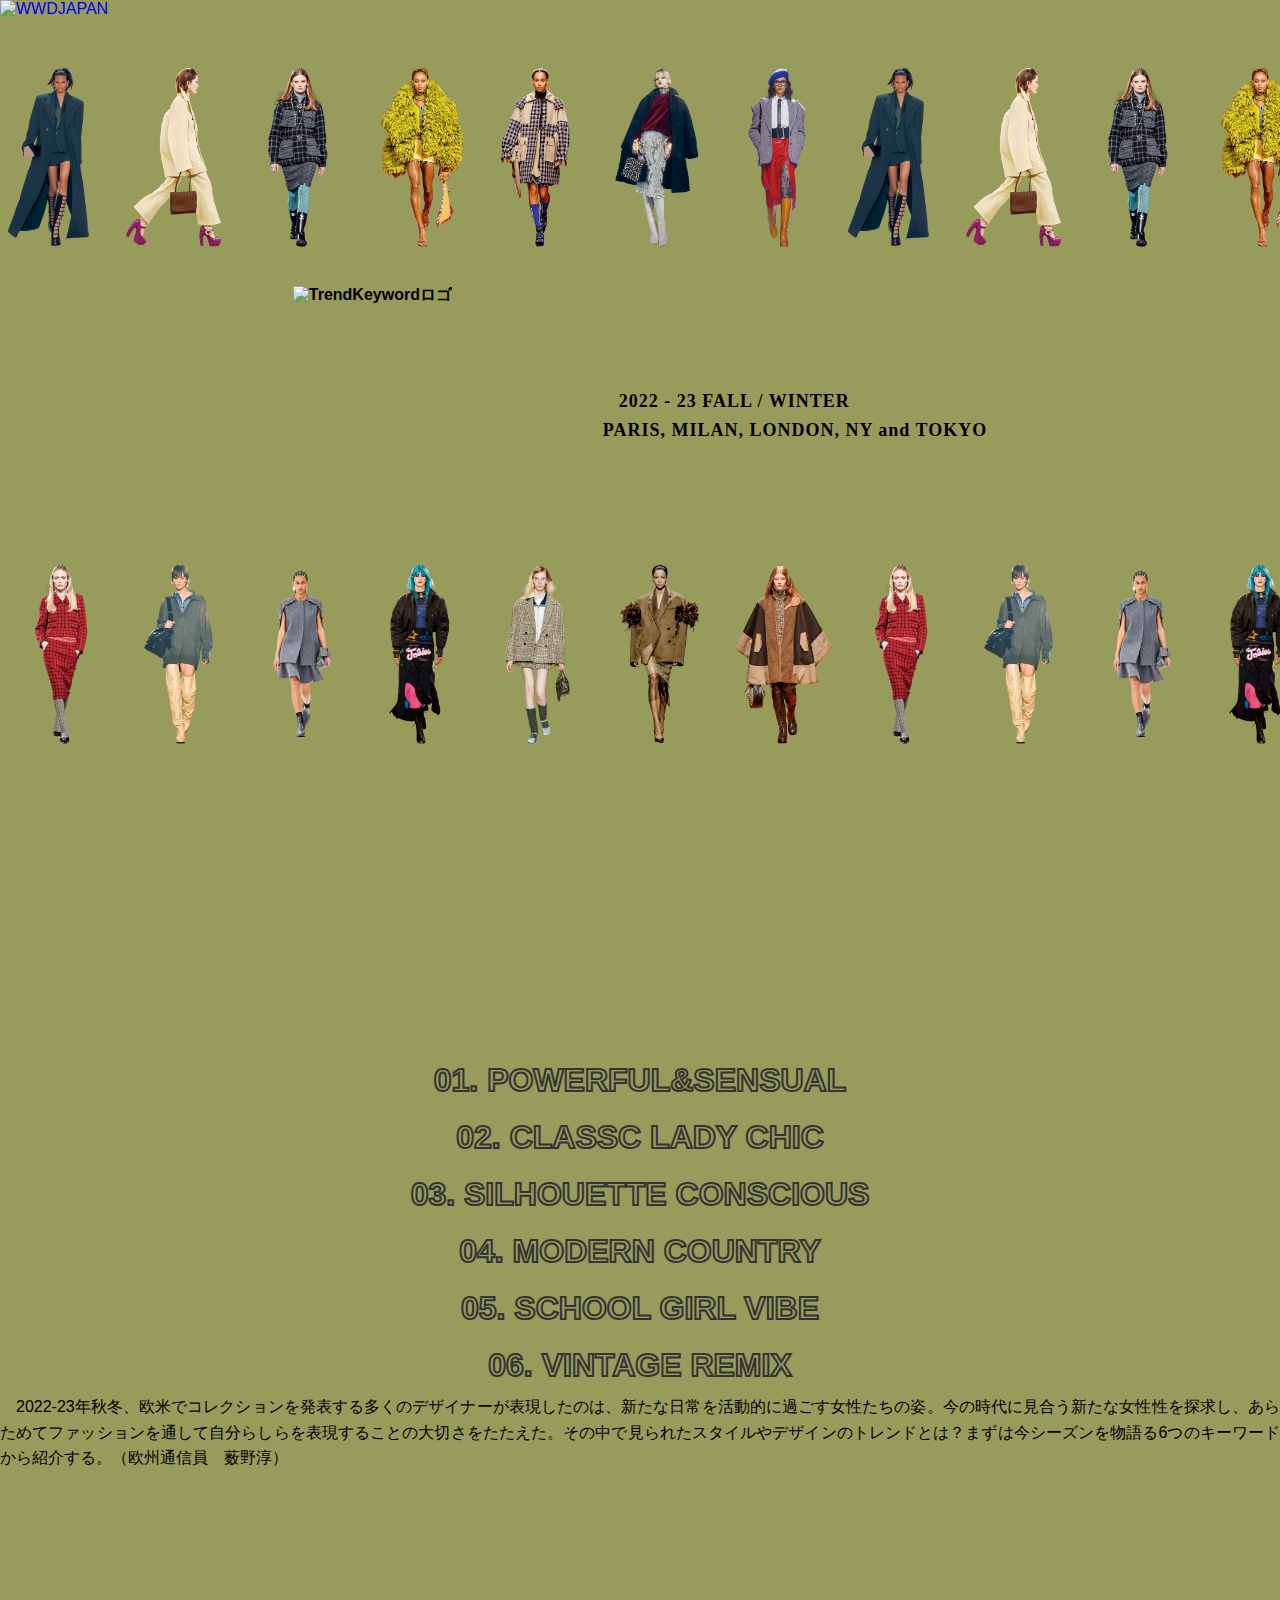
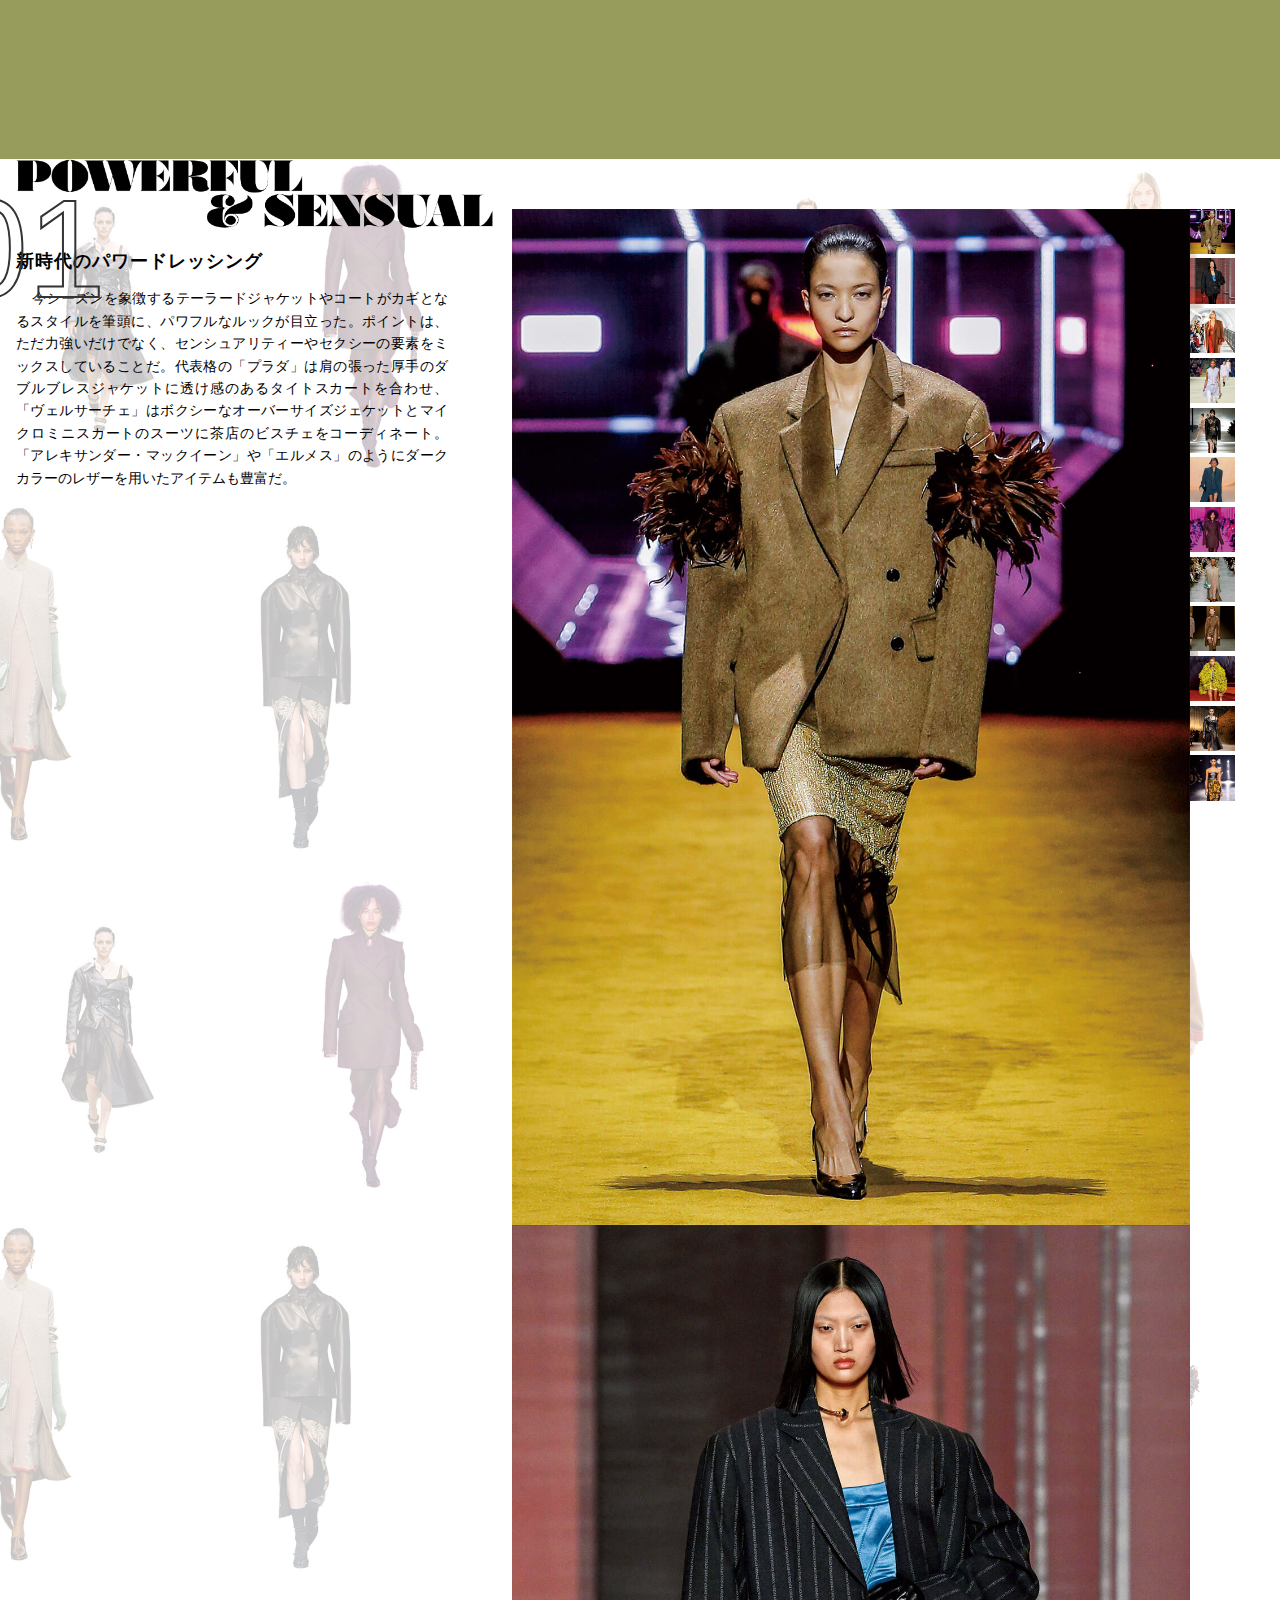
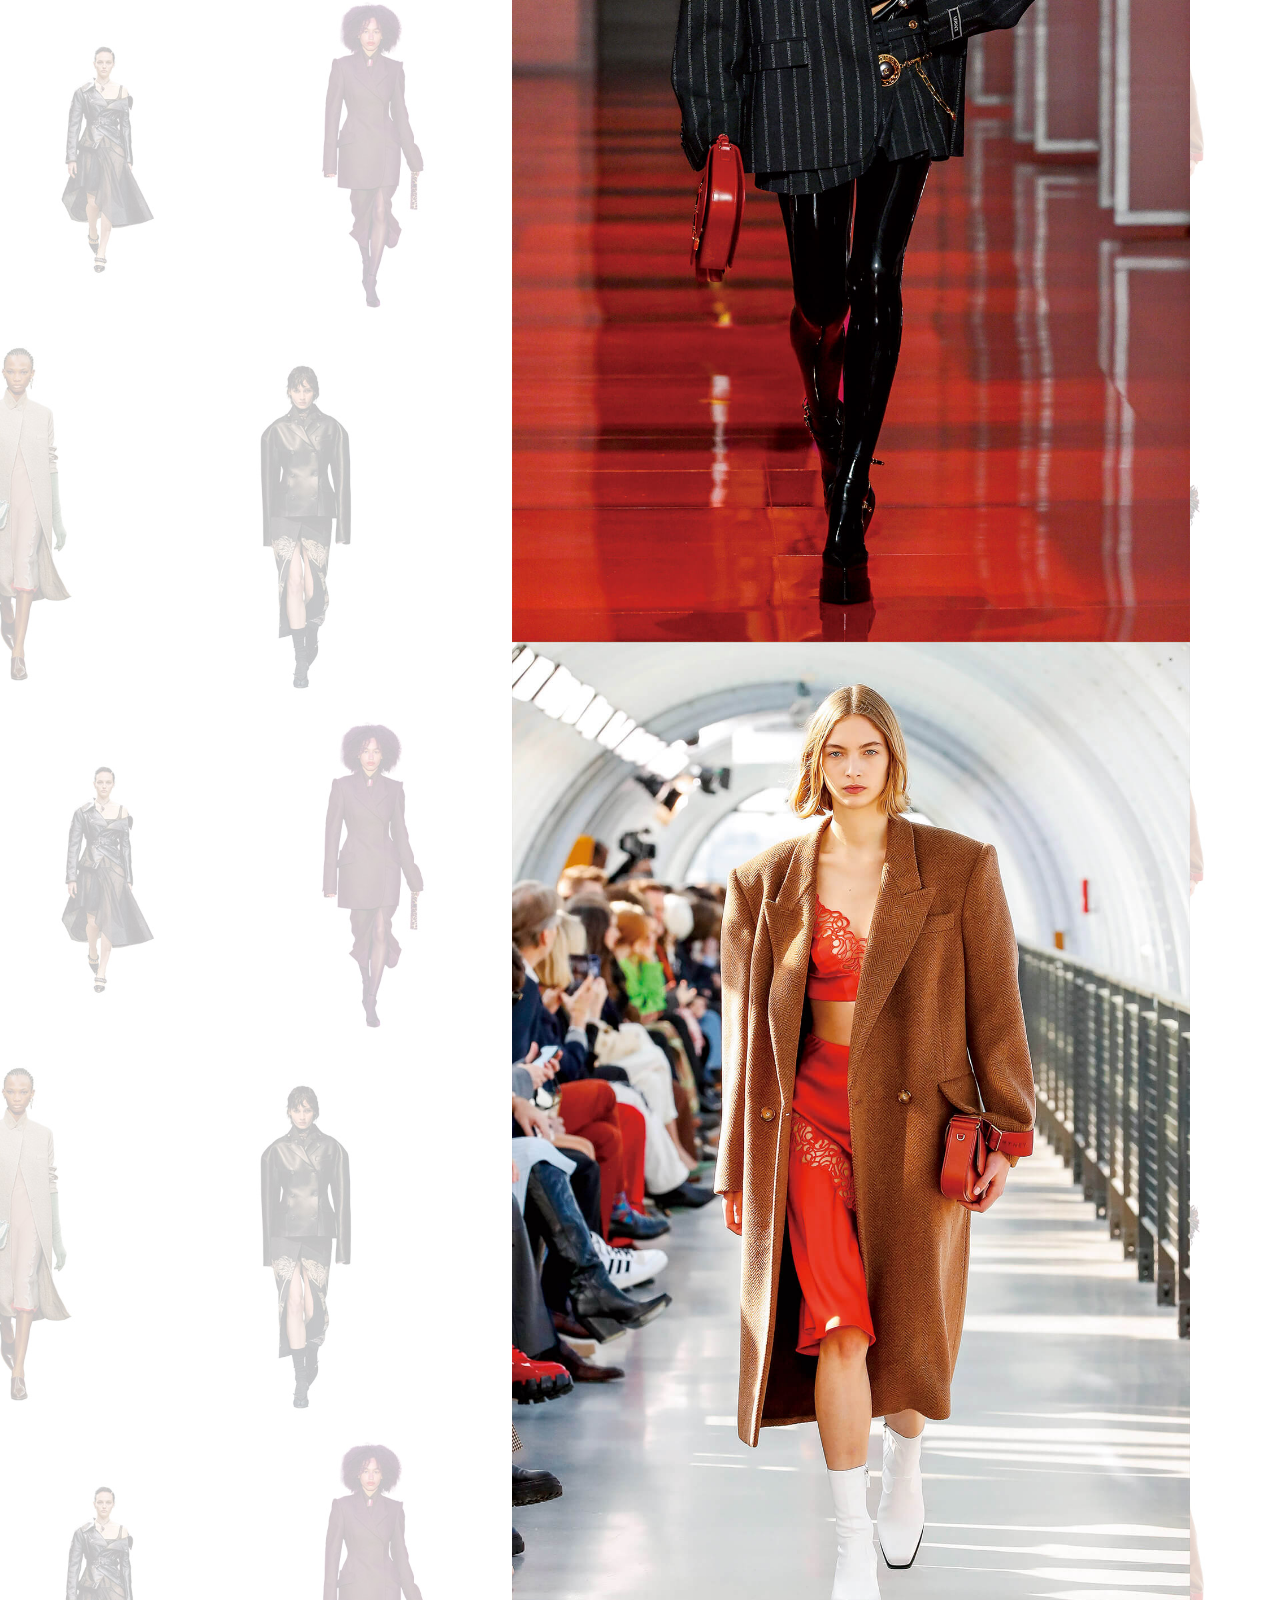
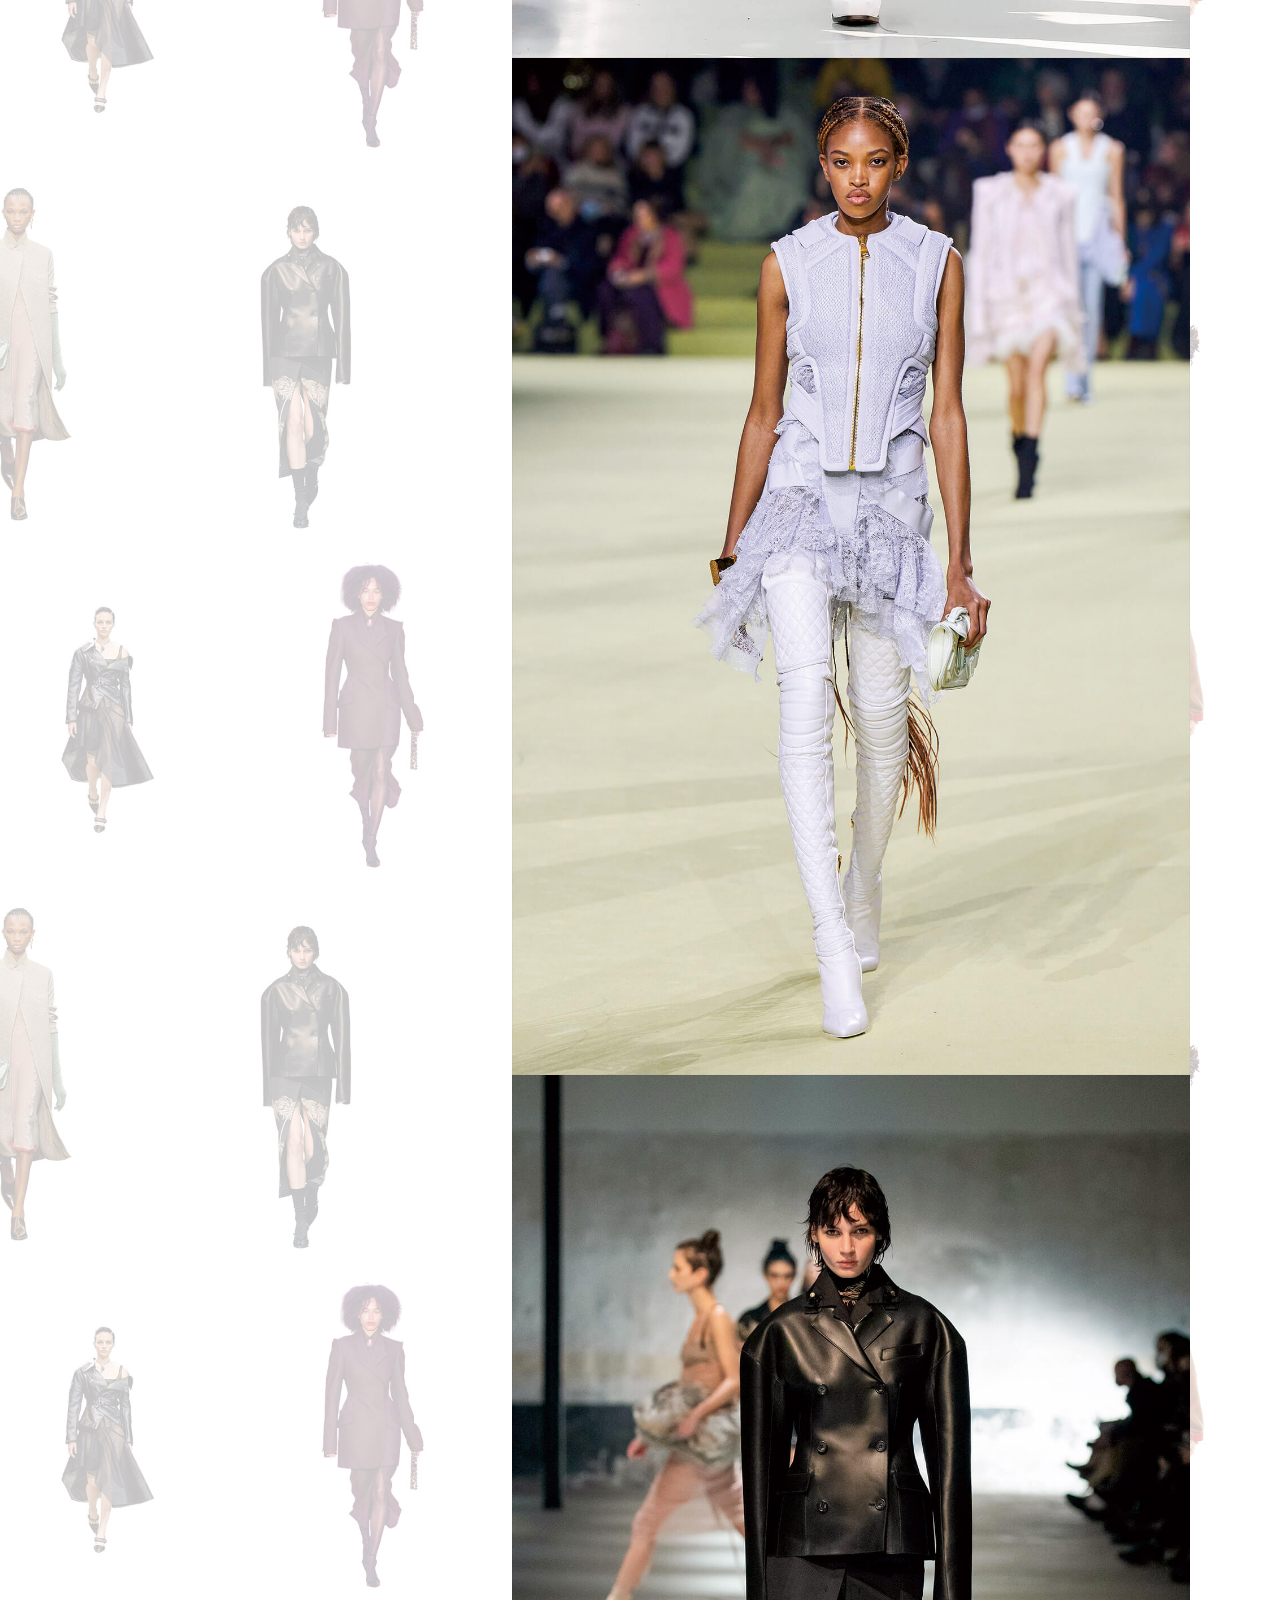
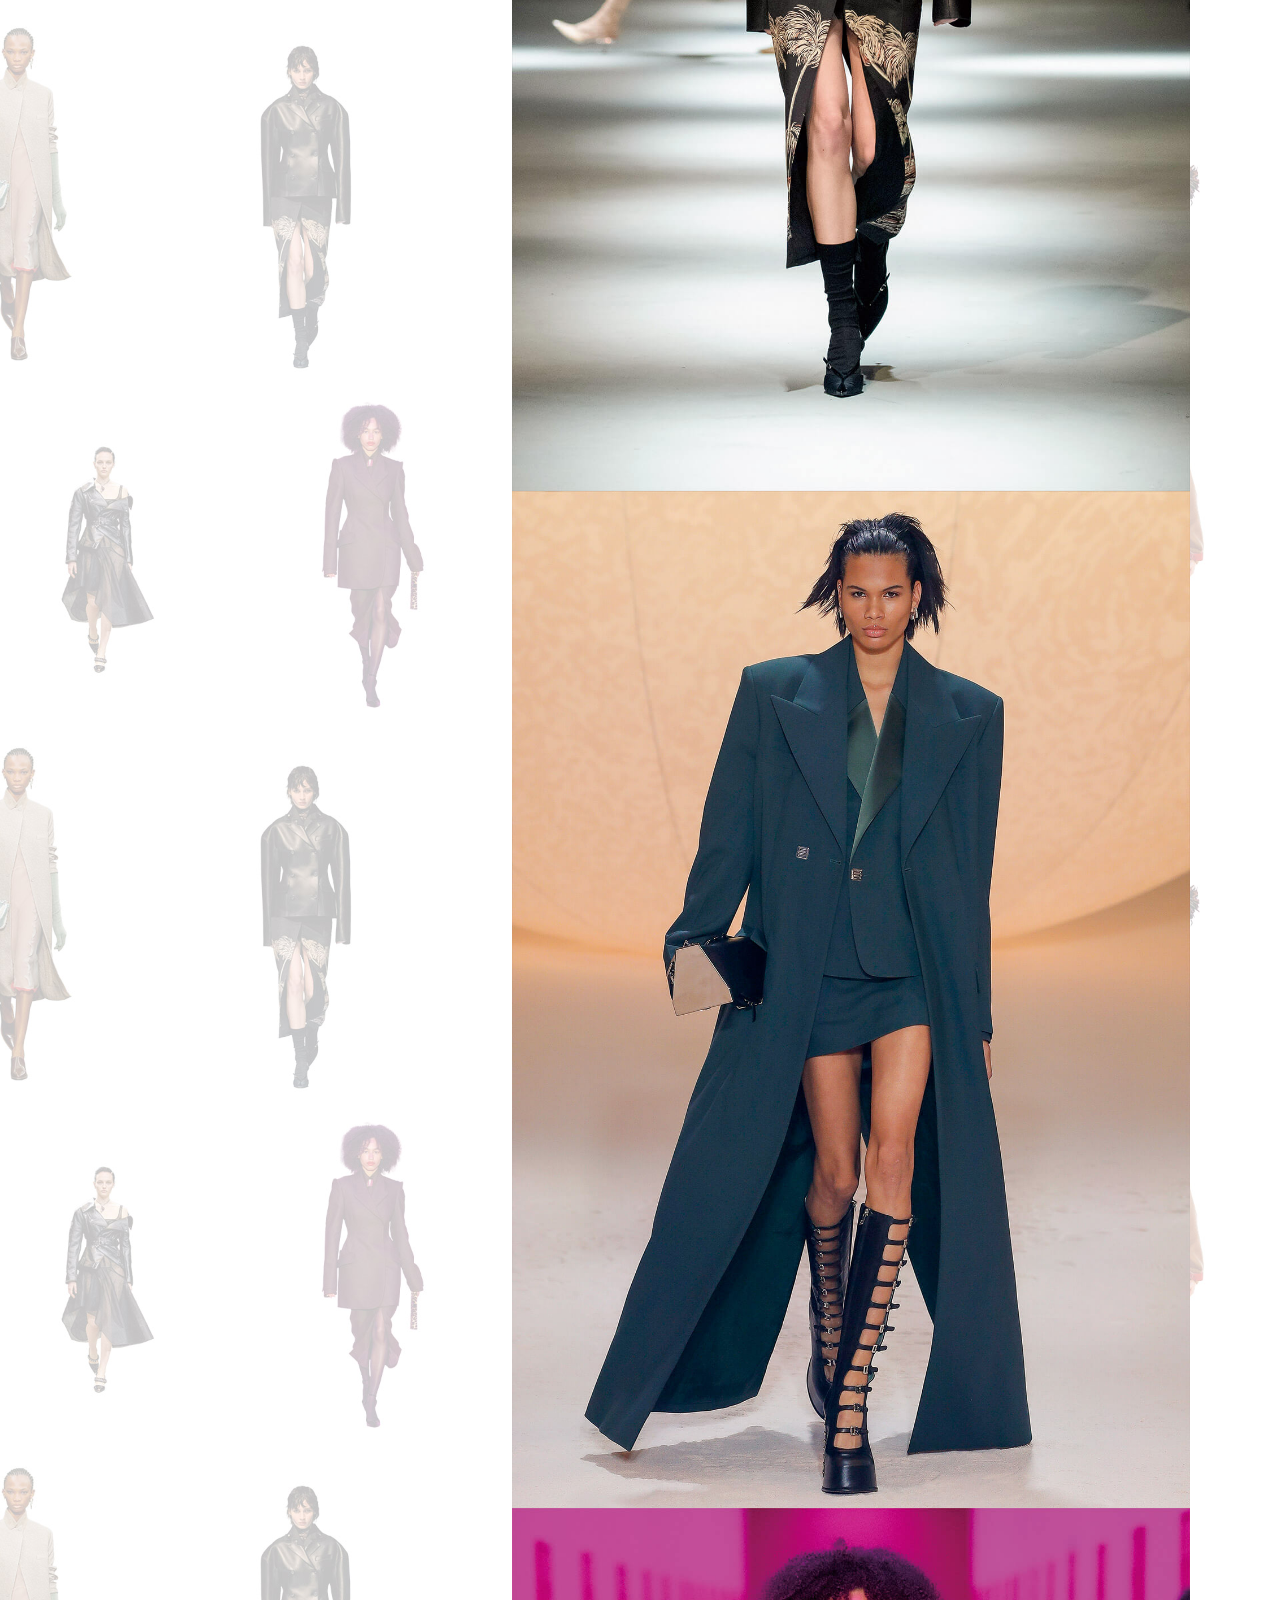
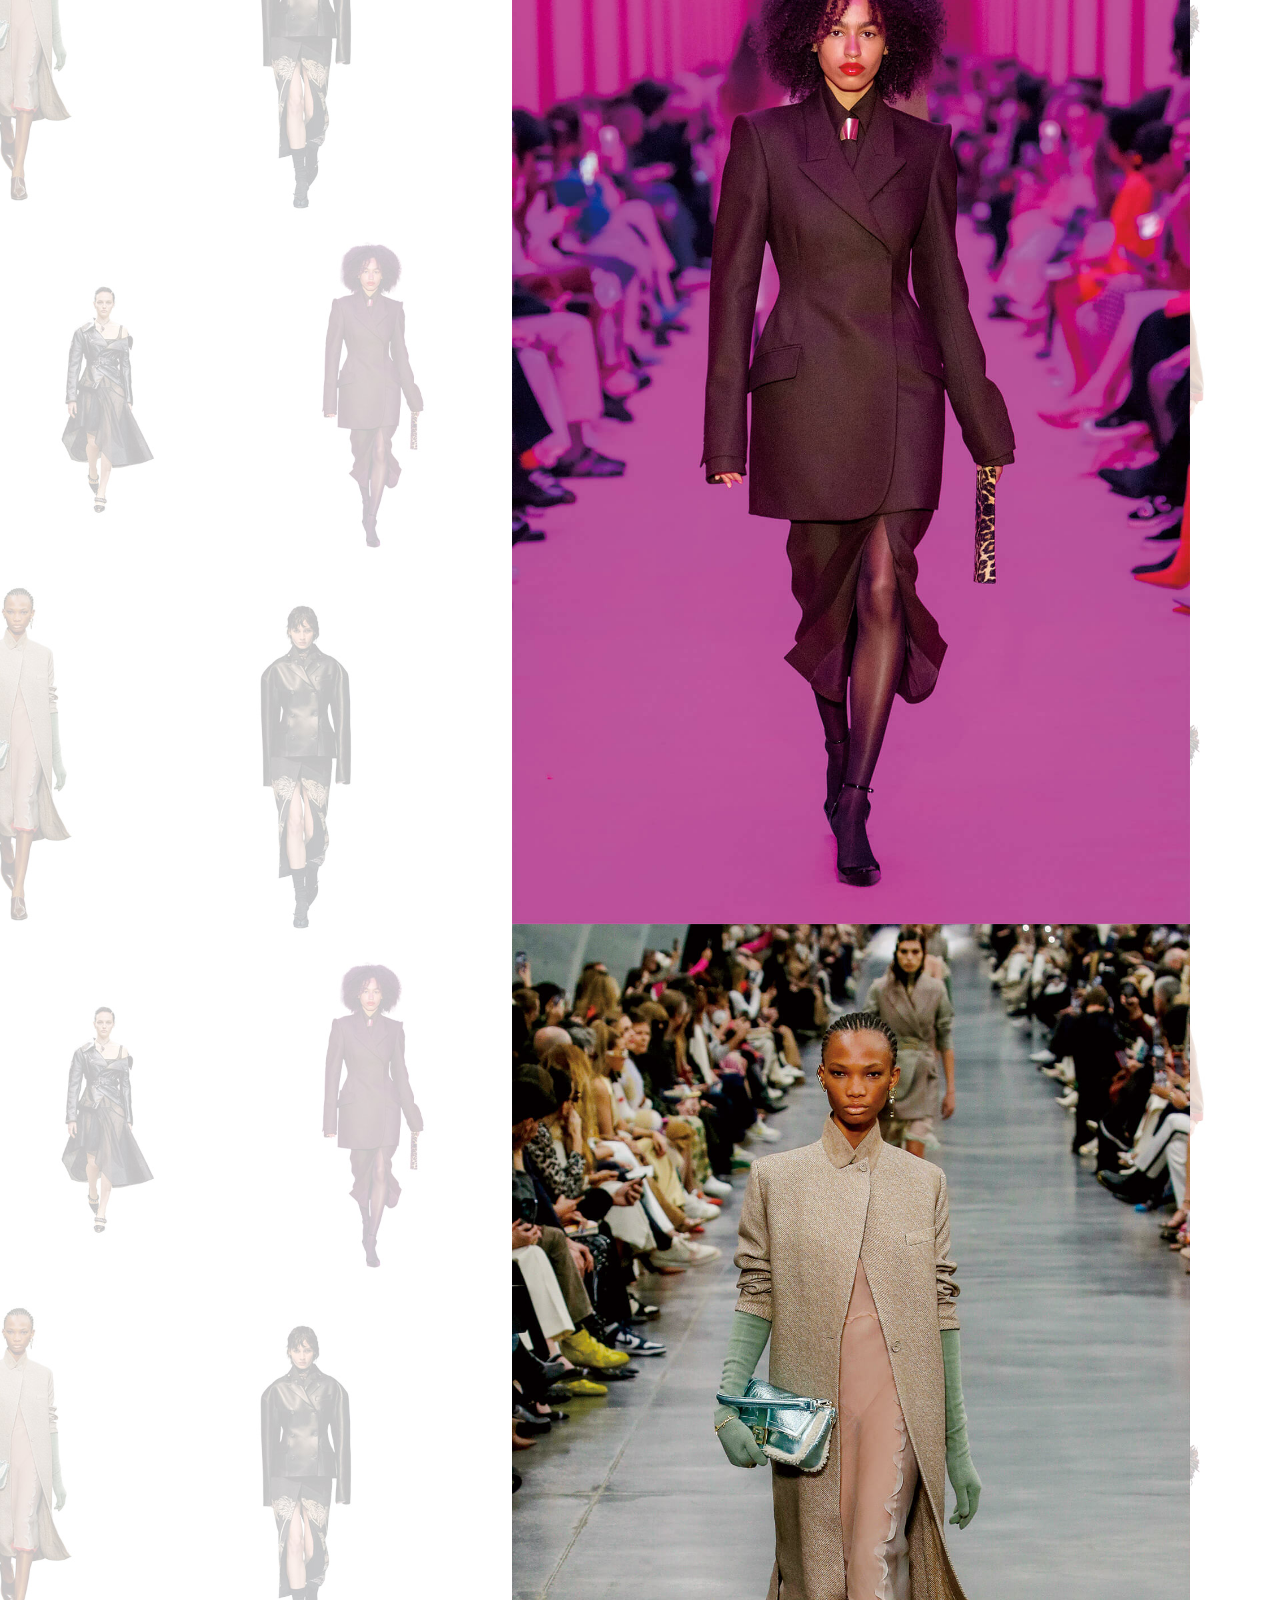
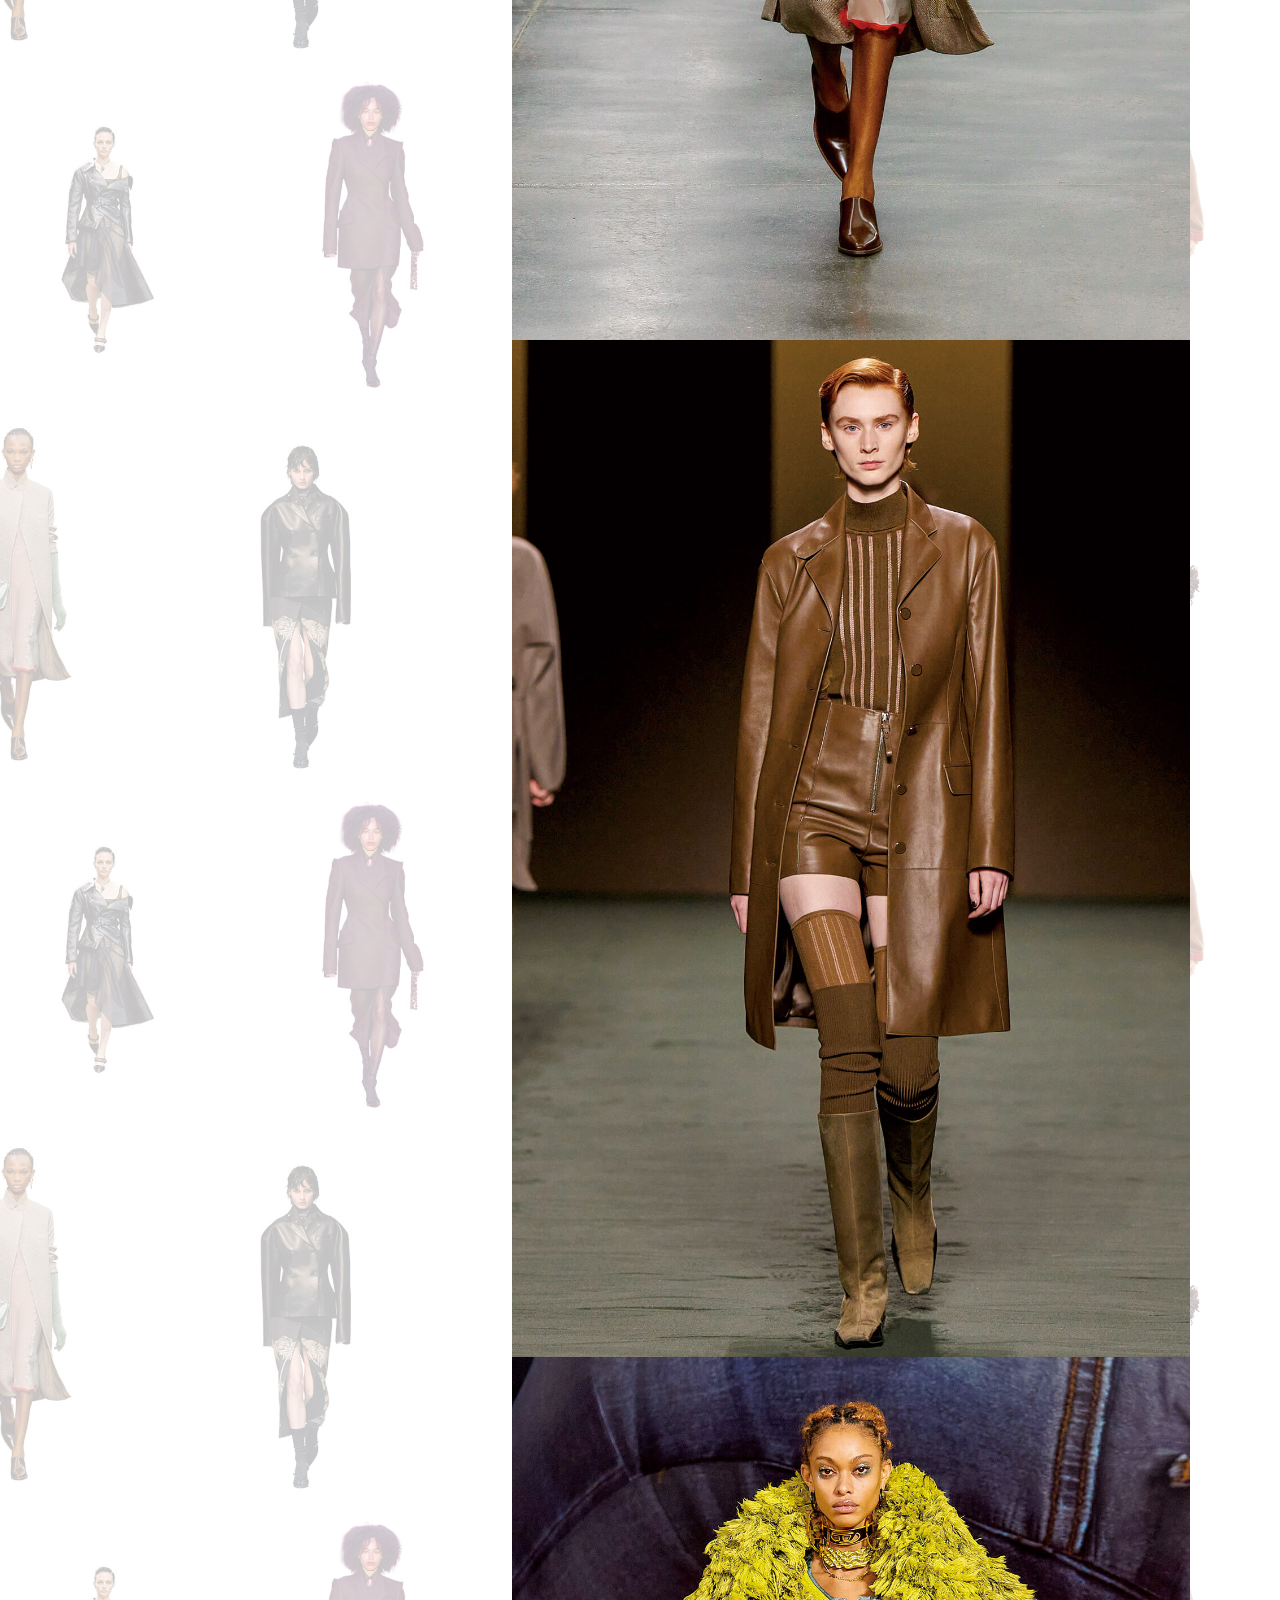
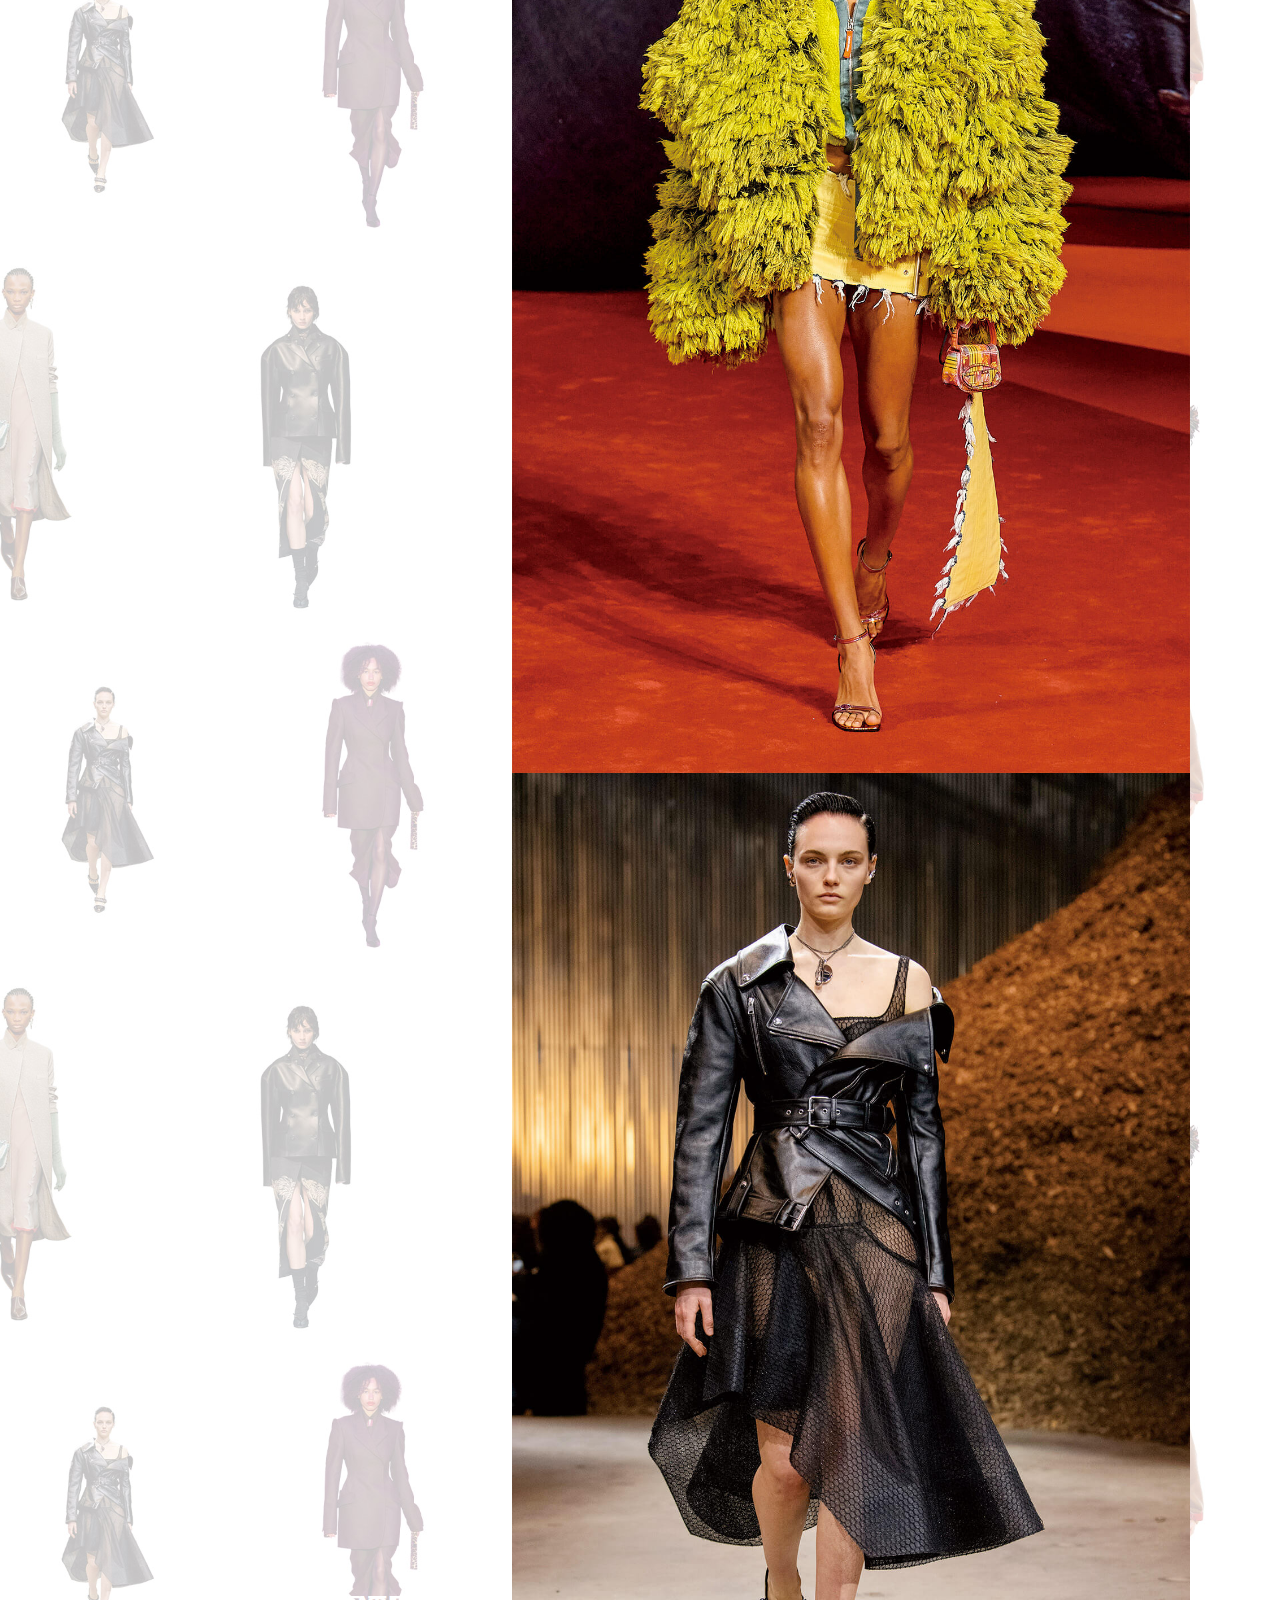
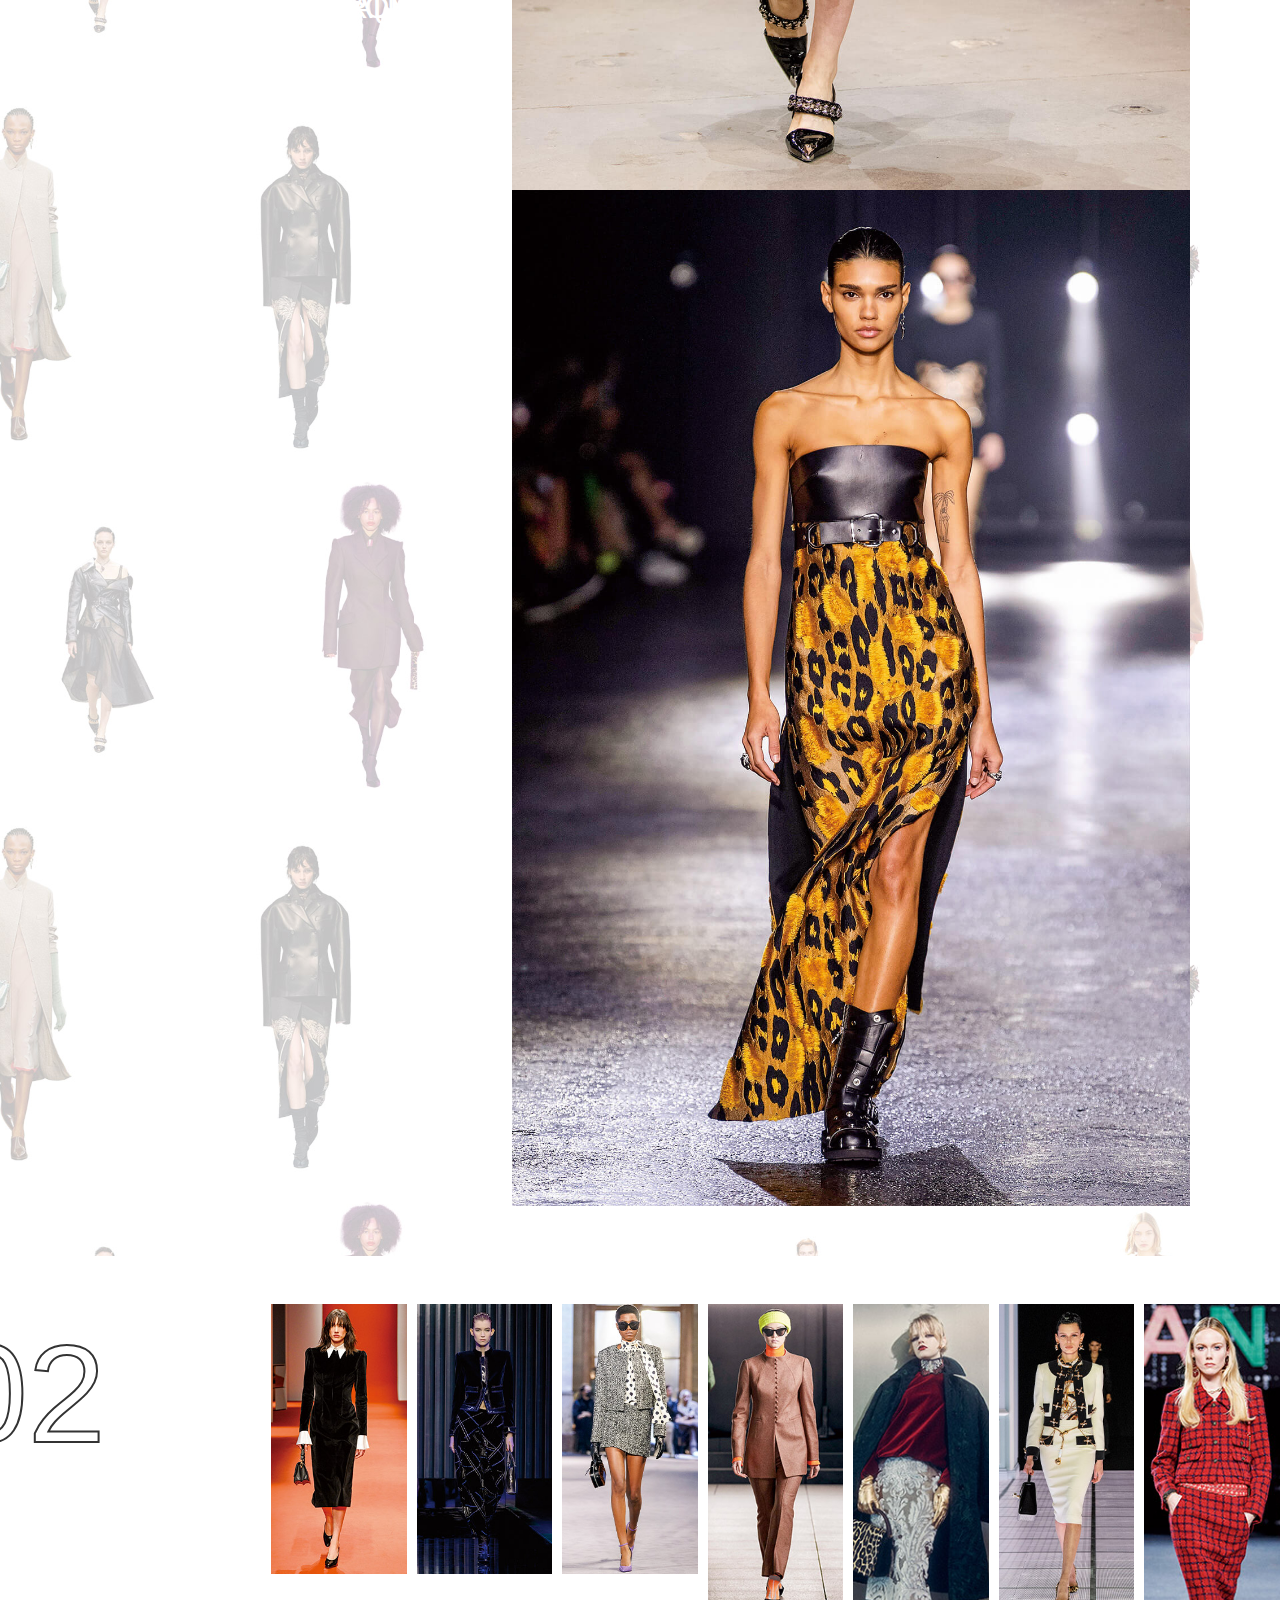
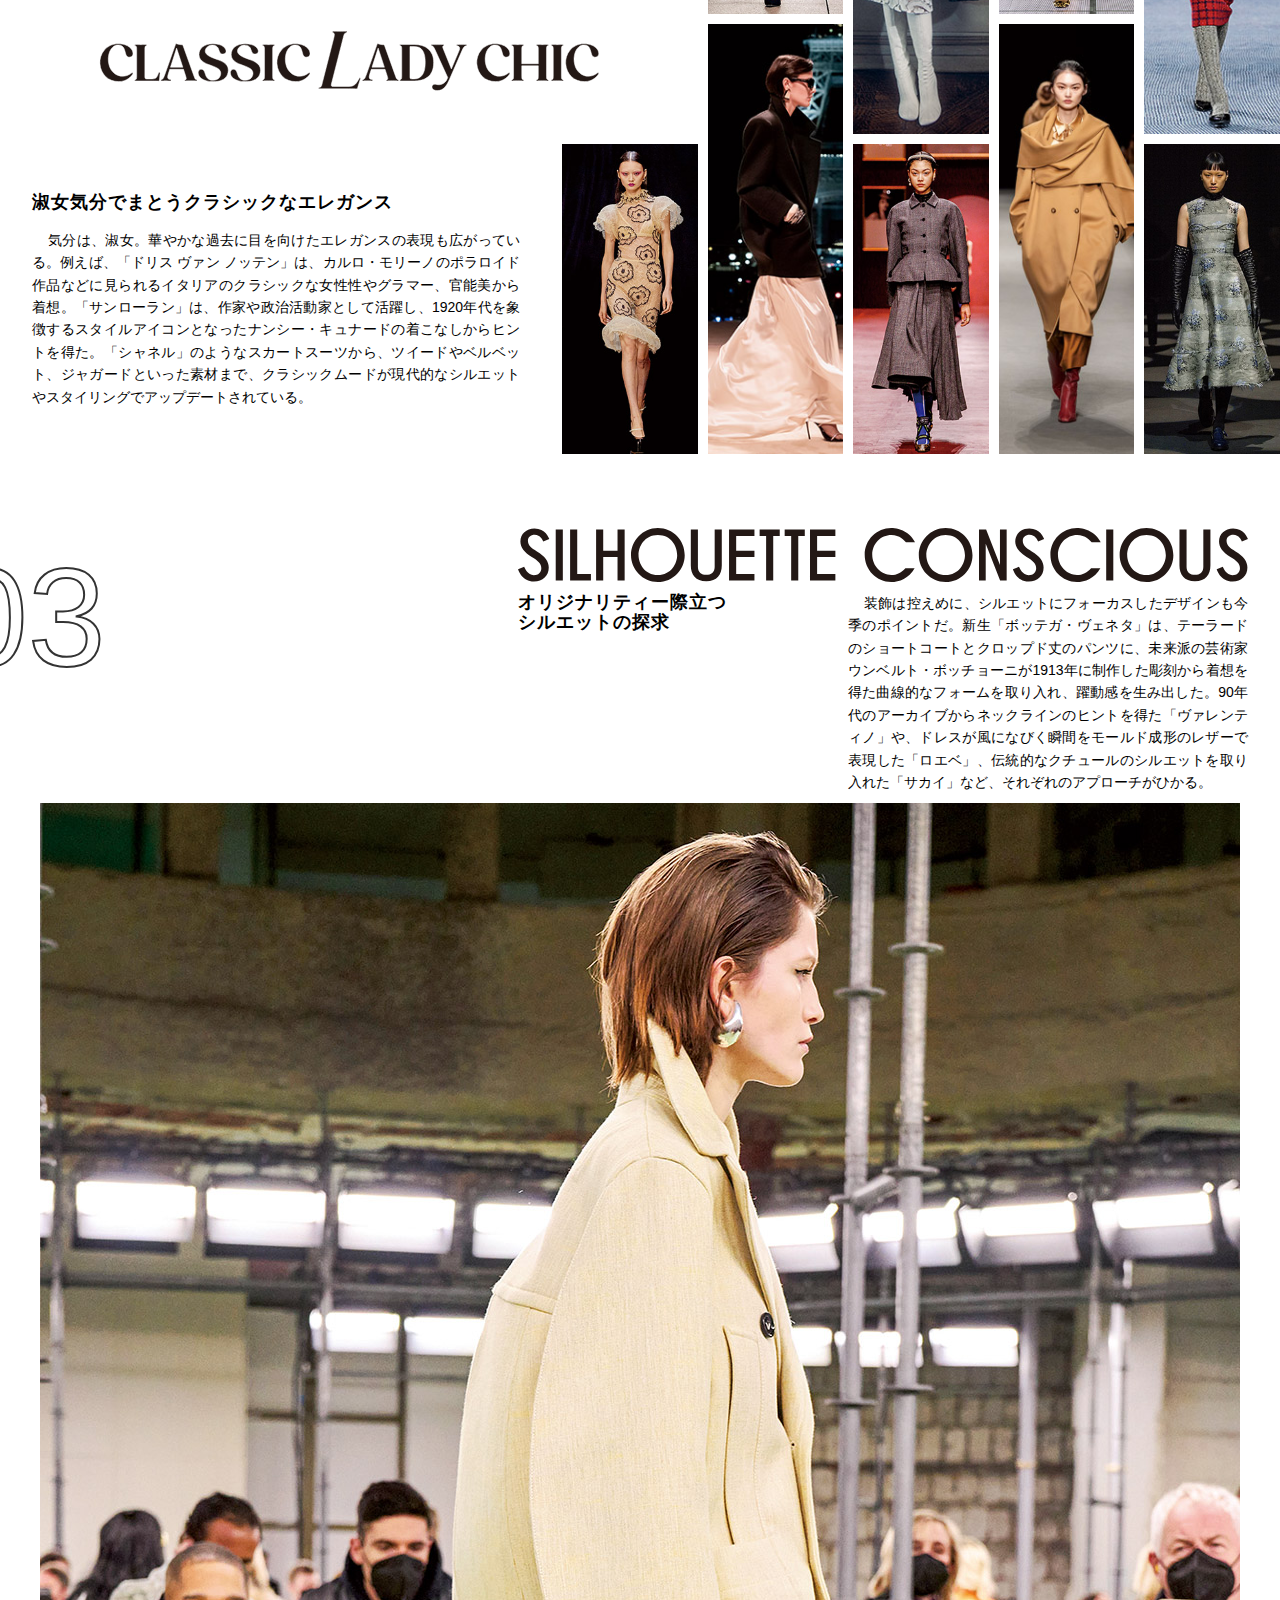
==== commit 174b350f: "Add files via upload" ====
--- a/index.html
+++ b/index.html
@@ -3,573 +3,616 @@
 <head>
   <meta charset="UTF-8">
   <meta http-equiv="X-UA-Compatible" content="IE=edge">
-  <meta name="viewport" content="width=device-width, initial-scale=1.0">
+  <meta name="viewport" content="width=device-width, initial-scale=1, shrink-to-fit=no">
   <title>Document</title>
 
-  <link rel="stylesheet" href="assets/vendor/normalize.css">
-  <link rel="stylesheet" href="assets/css/style.css">
+	<meta property="fb:app_id" content="831558770195666">
+	<meta property="og:title" content="">
+	<meta property="og:description" content="">
+	<meta property="og:image" content="">
+	<meta property="og:type" content="article">
+	<meta property="og:url" content="">
+	<meta name="twitter:card" content="summary_large_image">
+	<meta name="twitter:site" content="@wwd_jp">
+	<meta name="twitter:creator" content="@wwd_jp">
+	<meta name="twitter:title" content="">
+	<meta name="twitter:description" content="">
+	<meta name="twitter:image:src" content="">
+	<meta name="twitter:domain" content="www.wwdjapan.com">
+
+
+
+  <link rel="stylesheet" href="./assets/vendor/normalize.css">
+  <link rel="stylesheet" href="./assets/css/style.css">
   <link rel="stylesheet" type="text/css" href="https://cdn.jsdelivr.net/npm/slick-carousel@1.8.1/slick/slick-theme.css"/>
   <link rel="stylesheet" type="text/css" href="https://cdn.jsdelivr.net/npm/slick-carousel@1.8.1/slick/slick.css"/>
   <link rel="stylesheet" href="https://cdnjs.cloudflare.com/ajax/libs/font-awesome/6.1.1/css/all.min.css" integrity="sha512-KfkfwYDsLkIlwQp6LFnl8zNdLGxu9YAA1QvwINks4PhcElQSvqcyVLLD9aMhXd13uQjoXtEKNosOWaZqXgel0g==" crossorigin="anonymous" referrerpolicy="no-referrer" />
   <link rel="stylesheet" type="text/css" href="https://cdnjs.cloudflare.com/ajax/libs/Modaal/0.4.4/css/modaal.min.css">
 
-  <script src="https://code.jquery.com/jquery-3.6.0.min.js" integrity="sha256-/xUj+3OJU5yExlq6GSYGSHk7tPXikynS7ogEvDej/m4=" crossorigin="anonymous"></script>
-  <script src="https://cdnjs.cloudflare.com/ajax/libs/scrollify/1.0.21/jquery.scrollify.min.js"></script>
-  <script src="assets/vendor/jquery.easing.1.3.js"></script>
+	<script src="https://code.jquery.com/jquery-3.6.0.min.js" integrity="sha256-/xUj+3OJU5yExlq6GSYGSHk7tPXikynS7ogEvDej/m4=" crossorigin="anonymous"></script>
   <script src="https://cdn.jsdelivr.net/npm/slick-carousel@1.8.1/slick/slick.min.js"></script>
+	<script src="./assets/js/slick_slider.js"></script>
   <script src="https://cdnjs.cloudflare.com/ajax/libs/Modaal/0.4.4/js/modaal.min.js"></script>
-		<link rel="stylesheet" href="https://cdn.jsdelivr.net/gh/vaibhav111tandon/vov.css@latest/vov.css">
-		<style>
-			.modaal-inner-wrapper {
-				padding-top: 10px;
-    padding-bottom: 10px;
-			}
-		</style>
+	<link rel="stylesheet" href="https://cdn.jsdelivr.net/gh/vaibhav111tandon/vov.css@latest/vov.css">
 </head>
 
 <body>
-  <div id="loading">
-    <div class="spinner-wrap"><div class="spinner"></div></div>
-  </div>
-
-  <article class="tk-container">
-
-    <section class="section01 scrollify">
+	<div id="loading">
+		<div class="spinner-wrap"><div class="spinner"></div></div>
+	</div>
+	
+	<article class="tk-container">
+
+    <section class="section01">
       <header>
-        <div class="header"><a href="https://www.wwdjapan.com/"></a></div>
+        <div class="header">
+					<a href="https://www.wwdjapan.com/" target="_blank" rel="noopener noreferrer">
+						<img src="https://d2b4wuq712f68j.cloudfront.net/wwdj_u25-special-plan/pro/./assets/svg/logo_wwdjapan.svg" alt="WWDJAPAN">
+					</a>
+				</div>
       </header>
-      <div class="slide-wrap">
-        <ul class="slideshow top pc">
-          <li><img src="assets/img/top/AMBUSH.png" alt="AMBUSH"></li>
-          <li><img src="assets/img/top/BOTTEGAVENETA.png" alt="BOTTEGAVENETA"></li>
-          <li><img src="assets/img/top/CHANEL1.png" alt="CAHNEL"></li>
-          <li><img src="assets/img/top/DIESEL.png" alt="DIESEL"></li>
-          <li><img src="assets/img/top/DIOR.png" alt="DIOR"></li>
-          <li><img src="assets/img/top/DRIESVANNOTEN.png" alt="DRIESVANNOTEN"></li>
-          <li><img src="assets/img/top/GUCCI.png" alt="GUCCI"></li>
+
+      <div class="slide-wrap pc">
+        <ul class="slideshow top">
+          <li><img src="./assets/img/top/AMBUSH.png" alt="AMBUSH"></li>
+          <li><img src="./assets/img/top/BOTTEGAVENETA.png" alt="BOTTEGAVENETA"></li>
+          <li><img src="./assets/img/top/CHANEL1.png" alt="CAHNEL"></li>
+          <li><img src="./assets/img/top/DIESEL.png" alt="DIESEL"></li>
+          <li><img src="./assets/img/top/DIOR.png" alt="DIOR"></li>
+          <li><img src="./assets/img/top/DRIESVANNOTEN.png" alt="DRIESVANNOTEN"></li>
+          <li><img src="./assets/img/top/GUCCI.png" alt="GUCCI"></li>
         </ul>     
         <ul class="slideshow top">
-          <li><img src="assets/img/top/AMBUSH.png" alt="AMBUSH"></li>
-          <li><img src="assets/img/top/BOTTEGAVENETA.png" alt="BOTTEGAVENETA"></li>
-          <li><img src="assets/img/top/CHANEL1.png" alt="CAHNEL"></li>
-          <li><img src="assets/img/top/DIESEL.png" alt="DIESEL"></li>
-          <li><img src="assets/img/top/DIOR.png" alt="DIOR"></li>
-          <li><img src="assets/img/top/DRIESVANNOTEN.png" alt="DRIESVANNOTEN"></li>
-          <li><img src="assets/img/top/GUCCI.png" alt="GUCCI"></li>
+          <li><img src="./assets/img/top/AMBUSH.png" alt="AMBUSH"></li>
+          <li><img src="./assets/img/top/BOTTEGAVENETA.png" alt="BOTTEGAVENETA"></li>
+          <li><img src="./assets/img/top/CHANEL1.png" alt="CAHNEL"></li>
+          <li><img src="./assets/img/top/DIESEL.png" alt="DIESEL"></li>
+          <li><img src="./assets/img/top/DIOR.png" alt="DIOR"></li>
+          <li><img src="./assets/img/top/DRIESVANNOTEN.png" alt="DRIESVANNOTEN"></li>
+          <li><img src="./assets/img/top/GUCCI.png" alt="GUCCI"></li>
         </ul>
         <ul class="slideshow top">
-          <li><img src="assets/img/top/AMBUSH.png" alt="AMBUSH"></li>
-          <li><img src="assets/img/top/BOTTEGAVENETA.png" alt="BOTTEGAVENETA"></li>
-          <li><img src="assets/img/top/CHANEL1.png" alt="CAHNEL"></li>
-          <li><img src="assets/img/top/DIESEL.png" alt="DIESEL"></li>
-          <li><img src="assets/img/top/DIOR.png" alt="DIOR"></li>
-          <li><img src="assets/img/top/DRIESVANNOTEN.png" alt="DRIESVANNOTEN"></li>
-          <li><img src="assets/img/top/GUCCI.png" alt="GUCCI"></li>
+          <li><img src="./assets/img/top/AMBUSH.png" alt="AMBUSH"></li>
+          <li><img src="./assets/img/top/BOTTEGAVENETA.png" alt="BOTTEGAVENETA"></li>
+          <li><img src="./assets/img/top/CHANEL1.png" alt="CAHNEL"></li>
+          <li><img src="./assets/img/top/DIESEL.png" alt="DIESEL"></li>
+          <li><img src="./assets/img/top/DIOR.png" alt="DIOR"></li>
+          <li><img src="./assets/img/top/DRIESVANNOTEN.png" alt="DRIESVANNOTEN"></li>
+          <li><img src="./assets/img/top/GUCCI.png" alt="GUCCI"></li>
         </ul>
       </div>
-      <div class="toplogo-wrap">
-        <h1><img src="assets/img/common/trendkeyword_logo.svg" alt="TrendKeywordロゴ"></h1>
-        <p>2022 - 23 FALL / WINTER<br>PARIS, MILAN, LONDON, NY and TOKYO</p>
-      </div>
-      <div class="slide-wrap">
+      <div class="toplogo-wrap rellax" data-rellax-speed="5">
+        <h1><img src="./assets/img/common/trendkeyword_logo.png" alt="TrendKeywordロゴ"></h1>
+        <p>2022 - 23 FALL / WINTER<br>PARIS, MILAN, LONDON, <br class="sp">NY and TOKYO</p>
+      </div>
+      <div class="slide-wrap">  
         <ul class="slideshow bottom">
-          <li><img src="assets/img/top/CHANEL2.png" alt="AMBUSH"></li>
-          <li><img src="assets/img/top/ISABELLMARANT.png" alt="BOTTEGAVENETA"></li>
-          <li><img src="assets/img/top/JILSANDER.png" alt="CAHNEL"></li>
-          <li><img src="assets/img/top/MARINESERRE.png" alt="DIESEL"></li>
-          <li><img src="assets/img/top/MIUMIU.png" alt="DIOR"></li>
-          <li><img src="assets/img/top/PRADA.png" alt="DRIESVANNOTEN"></li>
-          <li><img src="assets/img/top/TODS.png" alt="GUCCI"></li>
-        </ul>     
-        <ul class="slideshow bottom">
-          <li><img src="assets/img/top/CHANEL2.png" alt="AMBUSH"></li>
-          <li><img src="assets/img/top/ISABELLMARANT.png" alt="BOTTEGAVENETA"></li>
-          <li><img src="assets/img/top/JILSANDER.png" alt="CAHNEL"></li>
-          <li><img src="assets/img/top/MARINESERRE.png" alt="DIESEL"></li>
-          <li><img src="assets/img/top/MIUMIU.png" alt="DIOR"></li>
-          <li><img src="assets/img/top/PRADA.png" alt="DRIESVANNOTEN"></li>
-          <li><img src="assets/img/top/TODS.png" alt="GUCCI"></li>
+          <li><img src="./assets/img/top/CHANEL2.png" alt="CHANEL"></li>
+          <li><img src="./assets/img/top/ISABELLMARANT.png" alt="ISABELLMARANT"></li>
+          <li><img src="./assets/img/top/JILSANDER.png" alt="JILSANDER"></li>
+          <li><img src="./assets/img/top/MARINESERRE.png" alt="MARINESERRE"></li>
+          <li><img src="./assets/img/top/MIUMIU.png" alt="MIUMIU"></li>
+          <li><img src="./assets/img/top/PRADA.png" alt="PRADA"></li>
+          <li><img src="./assets/img/top/TODS.png" alt="TODS"></li>
+        </ul>
+				<ul class="slideshow bottom">
+          <li><img src="./assets/img/top/CHANEL2.png" alt="CHANEL"></li>
+          <li><img src="./assets/img/top/ISABELLMARANT.png" alt="ISABELLMARANT"></li>
+          <li><img src="./assets/img/top/JILSANDER.png" alt="JILSANDER"></li>
+          <li><img src="./assets/img/top/MARINESERRE.png" alt="MARINESERRE"></li>
+          <li><img src="./assets/img/top/MIUMIU.png" alt="MIUMIU"></li>
+          <li><img src="./assets/img/top/PRADA.png" alt="PRADA"></li>
+          <li><img src="./assets/img/top/TODS.png" alt="TODS"></li>
         </ul>
         <ul class="slideshow bottom">
-          <li><img src="assets/img/top/CHANEL2.png" alt="AMBUSH"></li>
-          <li><img src="assets/img/top/ISABELLMARANT.png" alt="BOTTEGAVENETA"></li>
-          <li><img src="assets/img/top/JILSANDER.png" alt="CAHNEL"></li>
-          <li><img src="assets/img/top/MARINESERRE.png" alt="DIESEL"></li>
-          <li><img src="assets/img/top/MIUMIU.png" alt="DIOR"></li>
-          <li><img src="assets/img/top/PRADA.png" alt="DRIESVANNOTEN"></li>
-          <li><img src="assets/img/top/TODS.png" alt="GUCCI"></li>
+          <li><img src="./assets/img/top/CHANEL2.png" alt="CHANEL"></li>
+          <li><img src="./assets/img/top/ISABELLMARANT.png" alt="ISABELLMARANT"></li>
+          <li><img src="./assets/img/top/JILSANDER.png" alt="JILSANDER"></li>
+          <li><img src="./assets/img/top/MARINESERRE.png" alt="MARINESERRE"></li>
+          <li><img src="./assets/img/top/MIUMIU.png" alt="MIUMIU"></li>
+          <li><img src="./assets/img/top/PRADA.png" alt="PRADA"></li>
+          <li><img src="./assets/img/top/TODS.png" alt="TODS"></li>
         </ul>
       </div>
+		</section>
+	 
+	 <section class="section02">
+		 <div class="sec02-wrap read-box">
+				<div class="read">
+        	<ul class="index" id="page-link">
+						<li><a href="#area-1">01. POWERFUL&SENSUAL</a></li>
+						<li><a href="#area-2">02. CLASSC LADY CHIC</a></li>
+						<li><a href="#area-3">03. SILHOUETTE CONSCIOUS</a></li>
+						<li><a href="#area-4">04. MODERN COUNTRY</a></li>
+						<li><a href="#area-5">05. SCHOOL GIRL VIBE</a></li>
+						<li><a href="#area-6">06. VINTAGE REMIX</a></li>
+        	</ul>
+        	<div class="readBox">
+         	 <p>2022-23年秋冬、欧米でコレクションを発表する多くのデザイナーが表現したのは、新たな日常を活動的に過ごす女性たちの姿。今の時代に見合う新たな女性性を探求し、あらためてファッションを通して自分らしらを表現することの大切さをたたえた。その中で見られたスタイルやデザインのトレンドとは？まずは今シーズンを物語る6つのキーワードから紹介する。（欧州通信員　薮野淳）</p>
+       	 </div>
+				</div>
+      </div>
     </section>
 
-    <section class="section02 scrollify">
-      <ul class="index" id="page-link">
-        <li><a href="#area-1">01. POWERFUL&SENSUAL</a></li>
-        <li><a href="#area-2">02. CLASSC LADY CHIC</a></li>
-        <li><a href="#area-3">03. SILHOUETTE CONSCIOUS</a></li>
-        <li><a href="#area-4">04. MODERN COUNTRY</a></li>
-        <li><a href="#area-5">05. SCHOOL GIRL VIBE</a></li>
-        <li><a href="#area-6">06. VINTAGE REMIX</a></li>
-      </ul>
-      <div class="read-box">
-        <p class="read">2022-23年秋冬、欧米でコレクションを発表する多くのデザイナーが表現したのは、新たな日常を活動的に過ごす女性たちの姿。今の時代に見合う新たな女性性を探求し、あらためてファッションを通して自分らしらを表現することの大切さをたたえた。その中で見られたスタイルやデザインのトレンドとは？まずは今シーズンを物語る6つのキーワードから紹介する。<br>（欧州通信員　薮野淳）</p>
-      </div>
-    </section>
-
-    <section class="section03 scrollify" id="area-1">
+    <section class="section03" id="area-1">
       <span class="no"></span>
       <div class="left">
-        <h2 class="ttl"><img src="assets/img/common/01_h02.png" alt="POWERFUL&SENSUAL"></h2>
+				<h2 class="ttl"><img src="./assets/img/common/01_h02.png" alt="POWERFUL&SENSUAL"></h2>
         <div class="about-wrap">
-          <h3>異なるテイストを大胆にリミックス</h3>
-          <p>　今シーズンを象徴するテーラードジャケットやコートがカギとなるスタイルを筆頭に、パワフルなルックが目立った。ポイントは、ただ力強いだけでなく、センシュアリティーやセクシーの要素をミックスしていることだ。代表格の「プラダ」は肩の張った厚手のダブルブレスジャケットに透け感のあるタイトスカートを合わせ、「ヴェルサーチェ」はボクシーなオーバーサイズジェケットとマイクロミニスカートのスーツに茶店のビスチェをコーディネート。「アレキサンダー・マックイーン」や「エルメス」のようにダークカラーのレザーを用いたアイテムも豊富だ。</p>
+          <h3 class="headH3">新時代のパワードレッシング</h3>
+          <p>今シーズンを象徴するテーラードジャケットやコートがカギとなるスタイルを筆頭に、パワフルなルックが目立った。ポイントは、ただ力強いだけでなく、センシュアリティーやセクシーの要素をミックスしていることだ。代表格の「プラダ」は肩の張った厚手のダブルブレスジャケットに透け感のあるタイトスカートを合わせ、「ヴェルサーチェ」はボクシーなオーバーサイズジェケットとマイクロミニスカートのスーツに茶店のビスチェをコーディネート。「アレキサンダー・マックイーン」や「エルメス」のようにダークカラーのレザーを用いたアイテムも豊富だ。</p>
         </div>
       </div>
       <div class="right">
-      <div class="sec03-container">
-        <div class="slider">
-          <div class="slick-img slick-outer">
-            <img src="assets/img/section01/01PRADA.jpg" alt="PRADA">
-												<div class="slick-content">
-													<span>PRADA</span>
-												</div>
-          </div>
-          <div class="slick-img">
-            <img src="assets/img/section01/02VERSACE.jpg" alt="VERSACE">
-												<div class="slick-content">
-													<span>VERSACE</span>
-												</div>
-          </div>
-          <div class="slick-img">
-            <img src="assets/img/section01/03STELLA-McCARTNEY.jpg" alt="STELLA-McCARTNEY">
-												<div class="slick-content">
-													<span>STELLA-McCARTNEY</span>
-												</div>
-          </div>
-          <div class="slick-img">
-            <img src="assets/img/section01/04BALMAIN.jpg" alt="BALMAIN">
-												<div class="slick-content">
-													<span>BALMAIN</span>
-												</div>
-          </div>
-          <div class="slick-img">
-            <img src="assets/img/section01/05N21.jpg" alt="N21">
-												<div class="slick-content">
-													<span>N21</span>
-												</div>
-          </div>
-          <div class="slick-img">
-            <img src="assets/img/section01/06AMBUSH.jpg" alt="AMBUSH">
-												<div class="slick-content">
-													<span>AMBUSH</span>
-												</div>
-          </div>
-          <div class="slick-img">
-            <img src="assets/img/section01/07SPORTMAX.jpg" alt="SPORTMAX">
-												<div class="slick-content">
-													<span>SPORTMAX</span>
-												</div>
-          </div>
-          <div class="slick-img">
-            <img src="assets/img/section01/08FENDI.jpg" alt="FENDI">
-												<div class="slick-content">
-													<span>FENDI</span>
-												</div>
-          </div>
-          <div class="slick-img">
-            <img src="assets/img/section01/09HERMES.jpg" alt="HERMES">
-												<div class="slick-content">
-													<span>HERMES</span>
-												</div>
-          </div>
-          <div class="slick-img">
-            <img src="assets/img/section01/10DIESEL.jpg" alt="DIESEL">
-												<div class="slick-content">
-													<span>DIESEL</span>
-												</div>
-          </div>
-          <div class="slick-img">
-            <img src="assets/img/section01/11ALEXANDERMcQEEN.jpg" alt="ALEXANDERMcQEEN">
-												<div class="slick-content">
-													<span>ALEXANDERMcQEEN</span>
-												</div>
-          </div>
-          <div class="slick-img">
-            <img src="assets/img/section01/12ROMERTOCAVALLI.jpg" alt="ROMERTOCAVALLI">
-												<div class="slick-content">
-													<span>ROMERTOCAVALLI</span>
-												</div>
-          </div>
-        </div>
-        <div class="thumbnail">
-          <div class="thumbnail-img">
-            <img src="assets/img/section01/thumb/PRADA.jpg">
-          </div>
-          <div class="thumbnail-img">
-            <img src="assets/img/section01/thumb/VERSACE.jpg">
-          </div>
-          <div class="thumbnail-img">
-            <img src="assets/img/section01/thumb/STELLA-McCARTNEY.jpg">
-          </div>
-          <div class="thumbnail-img">
-            <img src="assets/img/section01/thumb/BALMAIN.jpg">
-          </div>
-          <div class="thumbnail-img">
-            <img src="assets/img/section01/thumb/N21.jpg">
-          </div>
-          <div class="thumbnail-img">
-            <img src="assets/img/section01/thumb/AMBUSH.jpg">
-          </div>
-          <div class="thumbnail-img">
-            <img src="assets/img/section01/thumb/SPORTMAX.jpg">
-          </div>
-          <div class="thumbnail-img">
-            <img src="assets/img/section01/thumb/FENDI.jpg">
-          </div>
-          <div class="thumbnail-img">
-            <img src="assets/img/section01/thumb/HERMES.jpg">
-          </div>
-          <div class="thumbnail-img">
-            <img src="assets/img/section01/thumb/DIESEL.jpg">
-          </div>
-          <div class="thumbnail-img">
-            <img src="assets/img/section01/thumb/ALEXANDERMcQEEN.jpg">
-          </div>
-          <div class="thumbnail-img">
-            <img src="assets/img/section01/thumb/ROMERTOCAVALLI.jpg">
-          </div>
-        </div>
-      </div>
-      </div>
-    </section>
-
-    <section class="section04 scrollify" id="area-2">
+        <div class="sec03-container">
+
+					<div class="sec03_slider">
+						<div class="slick-img slick-outer">
+							<img src="./assets/img/section01/01PRADA.jpg" alt="PRADA">
+							<div class="slick-content">
+								<span>PRADA</span>
+							</div>
+						</div>
+           	<div class="slick-img slick-outer">
+            	<img src="./assets/img/section01/02VERSACE.jpg" alt="VERSACE">
+            	<div class="slick-content">
+            		<span>VERSACE</span>
+							</div>
+           	</div>
+          	<div class="slick-img">
+							<img src="./assets/img/section01/03STELLA-McCARTNEY.jpg" alt="STELLA-McCARTNEY">
+							<div class="slick-content">
+								<span>STELLA-McCARTNEY</span>
+							</div>
+						</div>
+           	<div class="slick-img">
+							<img src="./assets/img/section01/04BALMAIN.jpg" alt="BALMAIN">
+							<div class="slick-content">
+								<span>BALMAIN</span>
+							</div>
+           	</div>
+           	<div class="slick-img">
+           		<img src="./assets/img/section01/05N21.jpg" alt="N21">
+							<div class="slick-content">
+								<span>N21</span>
+							</div>
+           	</div>
+           	<div class="slick-img">
+           		<img src="./assets/img/section01/06AMBUSH.jpg" alt="AMBUSH">
+							<div class="slick-content">
+								<span>AMBUSH</span>
+							</div>
+          	</div>
+          	<div class="slick-img">
+            	<img src="./assets/img/section01/07SPORTMAX.jpg" alt="SPORTMAX">
+							<div class="slick-content">
+								<span>SPORTMAX</span>
+							</div>
+          	</div>
+          	<div class="slick-img">
+            	<img src="./assets/img/section01/08FENDI.jpg" alt="FENDI">
+							<div class="slick-content">
+								<span>FENDI</span>
+							</div>
+         	 	</div>
+          	<div class="slick-img">
+            	<img src="./assets/img/section01/09HERMES.jpg" alt="HERMES">
+							<div class="slick-content">
+								<span>HERMES</span>
+							</div>
+          	</div>
+          	<div class="slick-img">
+            	<img src="./assets/img/section01/10DIESEL.jpg" alt="DIESEL">
+							<div class="slick-content">
+								<span>DIESEL</span>
+							</div>
+          	</div>
+          	<div class="slick-img">
+            	<img src="./assets/img/section01/11ALEXANDERMcQEEN.jpg" alt="ALEXANDERMcQEEN">
+							<div class="slick-content">
+								<span>ALEXANDERMcQEEN</span>
+							</div>
+          	</div>
+          	<div class="slick-img">
+            	<img src="./assets/img/section01/12ROMERTOCAVALLI.jpg" alt="ROMERTOCAVALLI">
+							<div class="slick-content">
+								<span>ROMERTOCAVALLI</span>
+							</div>
+          	</div>
+					</div>
+        	<div class="sec03_thumbnail">
+						<div class="thumbnail-img">
+							<img src="./assets/img/section01/thumb/PRADA.jpg" alt="PRADA">
+						</div>
+						<div class="thumbnail-img">
+							<img src="./assets/img/section01/thumb/VERSACE.jpg" alt="VERSACE">
+						</div>
+						<div class="thumbnail-img">
+							<img src="./assets/img/section01/thumb/STELLA-McCARTNEY.jpg" alt="STELLA-McCARTNEY">
+						</div>
+						<div class="thumbnail-img">
+							<img src="./assets/img/section01/thumb/BALMAIN.jpg" alt="BALMAIN">
+						</div>
+						<div class="thumbnail-img">
+							<img src="./assets/img/section01/thumb/N21.jpg" alt="N21">
+						</div>
+						<div class="thumbnail-img">
+							<img src="./assets/img/section01/thumb/AMBUSH.jpg" alt="AMBUSH">
+						</div>
+						<div class="thumbnail-img">
+							<img src="./assets/img/section01/thumb/SPORTMAX.jpg" alt="SPORTMAX">
+						</div>
+						<div class="thumbnail-img">
+							<img src="./assets/img/section01/thumb/FENDI.jpg" alt="FENDI">
+						</div>
+						<div class="thumbnail-img">
+							<img src="./assets/img/section01/thumb/HERMES.jpg" alt="HERMES">
+						</div>
+						<div class="thumbnail-img">
+							<img src="./assets/img/section01/thumb/DIESEL.jpg" alt="DIESEL">
+						</div>
+						<div class="thumbnail-img">
+							<img src="./assets/img/section01/thumb/ALEXANDERMcQEEN.jpg" alt="ALEXANDERMcQEEN">
+						</div>
+						<div class="thumbnail-img">
+							<img src="./assets/img/section01/thumb/ROMERTOCAVALLI.jpg" alt="ROMERTOCAVALLI">
+						</div>
+					</div>
+				</div>
+			</div>
+		</section>
+							
+		<section class="section04" id="area-2">
+			<span class="no"></span>
+			<div class="about-wrap sp">
+				<h2 class="ttl"><img src="./assets/img/common/02_h01.svg" alt="CLASSIC LADY CHIC"></h2>
+				<h3 class="headH3">淑女気分でまとう<br class="maxwidth39">クラシックなエレガンス</h3>
+				<p>気分は、淑女。華やかな過去に目を向けたエレガンスの表現も広がっている。例えば、「ドリス ヴァン ノッテン」は、カルロ・モリーノのポラロイド作品などに見られるイタリアのクラシックな女性性やグラマー、官能美から着想。「サンローラン」は、作家や政治活動家として活躍し、1920年代を象徴するスタイルアイコンとなったナンシー・キュナードの着こなしからヒントを得た。「シャネル」のようなスカートスーツから、ツイードやベルベット、ジャガードといった素材まで、クラシックムードが現代的なシルエットやスタイリングでアップデートされている。</p>
+			</div>
+			<ul class="gallery-list sec04-grid-container">
+				<li class="box1"></li>
+				<li class="box2 fadeUpTrigger"><a href="./assets/img/section02/m/TODS.jpg" class="gallery" data-group="gallery"><img src="./assets/img/section02/thumb/TODS.jpg" alt="TODS"></a></li>
+				<li class="box3 fadeUpTrigger"><a href="./assets/img/section02/m/GIORGIOARMANI.jpg" class="gallery" data-group="gallery"><img src="./assets/img/section02/thumb/GIORGIOARMANI.jpg" alt="GIORGIOARMANI"></a></li>
+				<li class="box4 fadeUpTrigger"><a href="./assets/img/section02/m/AMIPARISS.jpg" class="gallery" data-group="gallery"><img src="./assets/img/section02/thumb/AMIPARISS.jpg" alt="AMIPARISS"></a></li>
+				<li class="box5 fadeUpTrigger"><a href="./assets/img/section02/m/MAMEKYROGOUCHI.jpg" class="gallery" data-group="gallery"><img src="./assets/img/section02/thumb/MAMEKYROGOUCHI.jpg" alt="MAMEKYROGOUCHI"></a></li>
+				<li class="box6 fadeUpTrigger"><a href="./assets/img/section02/m/DRIESVANNOTEN.jpg" class="gallery" data-group="gallery"><img src="./assets/img/section02/thumb/DRIESVANNOTEN.jpg" alt="DRIESVANNOTEN"></a></li>
+				<li class="box7 fadeUpTrigger"><a href="./assets/img/section02/m/MOSCHINO.jpg" class="gallery" data-group="gallery"><img src="./assets/img/section02/thumb/MOSCHINO.jpg" alt="MOSCHINO"></a></li>	
+				<li class="box8 fadeUpTrigger"><a href="./assets/img/section02/m/CHANEL.jpg" class="gallery" data-group="gallery"><img src="./assets/img/section02/thumb/CHANEL.jpg" alt="CHANEL"></a></li>
+				<li class="box9"><h2><img src="./assets/img/common/02_h01.svg" alt="CLASSIC LADY CHIC"></h2></li>
+				<li class="box10 fadeUpTrigger"><a href="./assets/img/section02/m/SAINTLAURENT.jpg" class="gallery" data-group="gallery"><img src="./assets/img/section02/thumb/SAINTLAURENT.jpg" alt="SAINTLAURENT"></a></li>
+				<li class="box11 fadeUpTrigger"><a href="./assets/img/section02/m/ALBERTAFERRETTI.jpg" class="gallery" data-group="gallery"><img src="./assets/img/section02/thumb/ALBERTAFERRETTI.jpg" alt="ALBERTAFERRETTI"></a></li>
+				<li class="box12">
+					<h3 class="headH3">淑女気分でまとうクラシックなエレガンス</h3>
+					<p>気分は、淑女。華やかな過去に目を向けたエレガンスの表現も広がっている。例えば、「ドリス ヴァン ノッテン」は、カルロ・モリーノのポラロイド作品などに見られるイタリアのクラシックな女性性やグラマー、官能美から着想。「サンローラン」は、作家や政治活動家として活躍し、1920年代を象徴するスタイルアイコンとなったナンシー・キュナードの着こなしからヒントを得た。「シャネル」のようなスカートスーツから、ツイードやベルベット、ジャガードといった素材まで、クラシックムードが現代的なシルエットやスタイリングでアップデートされている。</p>
+				</li>
+   			<li class="box13 fadeUpTrigger"><a href="./assets/img/section02/m/LANVIN.jpg" class="gallery" data-group="gallery"><img src="./assets/img/section02/thumb/LANVIN.jpg" alt=""></a></li>
+   			<li class="box14 fadeUpTrigger"><a href="./assets/img/section02/m/DIOR.jpg" class="gallery" data-group="gallery"><img src="./assets/img/section02/thumb/DIOR.jpg" alt="DIOR"></a></li>
+   			<li class="box15 fadeUpTrigger"><a href="./assets/img/section02/m/ERDEM.jpg" class="gallery" data-group="gallery"><img src="./assets/img/section02/thumb/ERDEM.jpg" alt="ERDEM"></a></li> 
+  		</ul>
+		</section>
+	
+		<section class="section05" id="area-3">
+			<span class="no"></span>
+			<div class="about-wrap">
+				<h2 class="ttl"><img src="./assets/img/common/03_h01.svg" alt="SILHOUETTE CONSCIOUS"></h2>
+				<div class="sec05-about-wrap">
+					<h3 class="headH3">オリジナリティー際立つ<br class="maxwidth39">シルエットの探求</h3>
+					<p>装飾は控えめに、シルエットにフォーカスしたデザインも今季のポイントだ。新生「ボッテガ・ヴェネタ」は、テーラードのショートコートとクロップド丈のパンツに、未来派の芸術家ウンベルト・ボッチョーニが1913年に制作した彫刻から着想を得た曲線的なフォームを取り入れ、躍動感を生み出した。90年代のアーカイブからネックラインのヒントを得た「ヴァレンティノ」や、ドレスが風になびく瞬間をモールド成形のレザーで表現した「ロエベ」、伝統的なクチュールのシルエットを取り入れた「サカイ」など、それぞれのアプローチがひかる。</p>
+				</div>
+			</div>
+			<div class="sec05-container">
+				<div class="sec05-slider">				
+					<div class="sec05-slick-img">
+						<img src="./assets/img/section03/BOTTEGAVENETA.jpg" alt="BOTTEGAVENETA">
+						<div class="desc">
+							<h4>BOTTEGAVENETA</h4>
+						</div>
+					</div>
+					<div class="sec05-slick-img">
+						<img src="./assets/img/section03/CFCL.jpg" alt="CFCL">
+						<div class="desc">
+							<h4>CFCL</h4>
+						</div>
+					</div>
+					<div class="sec05-slick-img">
+						<img src="./assets/img/section03/COURREGES.jpg" alt="COURREGES">
+						<div class="desc">
+							<h4>COURREGES</h4>
+						</div>
+					</div>
+					<div class="sec05-slick-img">
+						<img src="./assets/img/section03/DOLCE&GABBANA.jpg" alt="DOLCE&GABBANA">
+						<div class="desc">
+							<h4>DOLCE&GABBANA</h4>
+						</div>
+					</div>
+					<div class="sec05-slick-img">
+						<img src="./assets/img/section03/DRIESVANNOTEN.jpg" alt="DRIESVANNOTEN">
+						<div class="desc">
+							<h4>DRIESVANNOTEN</h4>
+						</div>
+					</div>
+					<div class="sec05-slick-img">
+						<img src="./assets/img/section03/ISSEYMIYAKE.jpg" alt="ISSEYMIYAKE">
+						<div class="desc">
+							<h4>ISSEYMIYAKE</h4>
+						</div>
+					</div>
+					<div class="sec05-slick-img">
+						<img src="./assets/img/section03/JILSANDER.jpg" alt="JILSANDER">
+						<div class="desc">
+							<h4>JILSANDER</h4>
+						</div>
+					</div>
+					<div class="sec05-slick-img">
+						<img src="./assets/img/section03/LOEWE.jpg" alt="LOEWE">
+						<div class="desc">
+							<h4>LOEWE</h4>
+						</div>
+					</div>
+					<div class="sec05-slick-img">
+						<img src="./assets/img/section03/MAXMARA.jpg" alt="MAXMARA">
+						<div class="desc">
+							<h4>MAXMARA</h4>
+						</div>
+					</div>
+					<div class="sec05-slick-img">
+						<img src="./assets/img/section03/PROENZASCHOULER.jpg" alt="PROENZASCHOULER">
+						<div class="desc">
+							<h4>PROENZASCHOULER</h4>
+						</div>
+					</div>
+					<div class="sec05-slick-img">
+						<img src="./assets/img/section03/RICKWENS.jpg" alt="RICKWENS">
+						<div class="desc">
+							<h4>RICKWENS</h4>
+						</div>
+					</div>
+					<div class="sec05-slick-img">
+						<img src="./assets/img/section03/SACAI.jpg" alt="SACAI">
+						<div class="desc">
+							<h4>SACAI</h4>
+						</div>
+					</div>
+				</div>
+    	</div>
+  	</section>
+	
+		<section class="section06" id="area-4">
+			<span class="no"></span>
+			<div class="left">
+				<h2 class="ttl"><img src="./assets/img/common/04_h01.png" alt="MODERN COUNTRY"></h2>
+				<div class="about-wrap">
+					<h3 class="headH3">カントリースタイルを都会的に</h3>
+					<p>この秋冬のスポーティ＆アウトドアスタイルは、のどかな風景が浮かぶカントリームードが際立っている。キーアイテムは、パッチポケットやファスナー使いが印象的なユーティリティージャケットから、キルティングやパファーを用いたアウター、ラバーブーツまで。それらを都会的な着こなしとして表現した「ディオール」や「シャネル」「バーバリー」などがお手本となる。また、雪山にあるコテージで過ごすような「マックスマーラー」のコージーなスタイルや「クロエ」や「ルメール」のノマドな雰囲気のルックも、ほっこりしたイメージにつながる。</p>
+				</div>
+			</div>
+			<div class="right">
+				<div class="sec06-container">
+
+					<div class="sec06_slider">						
+						<div class="slick-img slick-outer">
+							<img src="./assets/img/section04/BRUNELLOCUCINELLI.jpg" alt="BRUNELLOCUCINELLI">
+							<div class="slick-content">
+								<span>BRUNELLOCUCINELLI</span>
+							</div>
+						</div>
+						<div class="slick-img">
+							<img src="./assets/img/section04/BURBERRY.jpg" alt="BURBERRY">
+							<div class="slick-content">
+								<span>BURBERRY</span>
+							</div>
+						</div>
+						<div class="slick-img">
+							<img src="./assets/img/section04/CHANEL.jpg" alt="CHANEL">
+							<div class="slick-content">
+								<span>CHANEL</span>
+							</div>
+						</div>
+						<div class="slick-img">
+							<img src="./assets/img/section04/CHLOE.jpg" alt="CHLOE">
+							<div class="slick-content">
+								<span>CHLOE</span>
+							</div>
+						</div>
+						<div class="slick-img">
+							<img src="./assets/img/section04/DIOR.jpg" alt="DIOR">
+							<div class="slick-content">
+								<span>DIOR</span>
+							</div>
+						</div>
+						<div class="slick-img">
+							<img src="./assets/img/section04/HERMES.jpg" alt="HERMES">
+							<div class="slick-content">
+								<span>HERMES</span>
+							</div>
+						</div>
+						<div class="slick-img">
+							<img src="./assets/img/section04/LEMAIRE.jpg" alt="LEMAIRE">
+							<div class="slick-content">
+								<span>LEMAIRE</span>
+							</div>
+						</div>
+						<div class="slick-img">
+							<img src="./assets/img/section04/LONGCHAMP.jpg" alt="LONGCHAMP">
+							<div class="slick-content">
+								<span>LONGCHAMP</span>
+							</div>
+						</div>
+						<div class="slick-img">
+							<img src="./assets/img/section04/MAXMARA.jpg" alt="MAXMARA">
+							<div class="slick-content">
+								<span>MAXMARA</span>
+							</div>
+						</div>
+						<div class="slick-img">
+							<img src="./assets/img/section04/PATOU.jpg" alt="PATOU">
+							<div class="slick-content">
+								<span>PATOU</span>
+							</div>
+						</div>
+						<div class="slick-img">
+							<img src="./assets/img/section04/TODS.jpg" alt="TODS">
+							<div class="slick-content">
+								<span>TODS</span>
+							</div>
+						</div>
+					</div>
+					<div class="sec06_thumbnail">
+						<div class="thumbnail-img">
+							<img src="./assets/img/section04/thumb/BRUNELLOCUCINELLI.jpg">
+						</div>
+						<div class="thumbnail-img">
+							<img src="./assets/img/section04/thumb/BURBERRY.jpg">
+						</div>
+						<div class="thumbnail-img">
+							<img src="./assets/img/section04/thumb/CHANEL.jpg">
+						</div>
+						<div class="thumbnail-img">
+							<img src="./assets/img/section04/thumb/CHLOE.jpg">
+						</div>
+						<div class="thumbnail-img">
+							<img src="./assets/img/section04/thumb/DIOR.jpg">
+						</div>
+						<div class="thumbnail-img">
+							<img src="./assets/img/section04/thumb/HERMES.jpg">
+						</div>
+						<div class="thumbnail-img">
+							<img src="./assets/img/section04/thumb/LEMAIRE.jpg">
+						</div>
+						<div class="thumbnail-img">
+							<img src="./assets/img/section04/thumb/LONGCHAMP.jpg">
+						</div>
+						<div class="thumbnail-img">
+							<img src="./assets/img/section04/thumb/MAXMARA.jpg">
+						</div>
+						<div class="thumbnail-img">
+							<img src="./assets/img/section04/thumb/PATOU.jpg">
+						</div>
+						<div class="thumbnail-img">
+							<img src="./assets/img/section04/thumb/TODS.jpg">
+						</div>
+					</div>
+
+				</div>
+			</div>
+		</section>
+			
+		<section class="section07 scrollify" id="area-5">
+			<span class="no"></span>
+			<div class="about-wrap sp">
+        <h2 class="ttl"><img src="./assets/img/common/05_h01.svg" alt="SCHOOL GIRL VIB"></h2>
+        <h3 class="headH3">思い思いにアレンジする<br class="maxwidth39">制服スタイル</h3>
+        <p>2022年春夏に台頭した”Y2K”よりも「若さ」の表現として目をひいたのは、制服を思い思いにアレンジしたスタイルだ。「ミュウミュウ」は、ジャケットやプリーツスカートなどの裾を大胆にカットすることで新たなバランスを生み出すという春夏のアプローチを継続しつつ、テニスウェアの要素を加えて、プレッピーなスクールガールの雰囲気を演出。「ロク」や「コペルニ」も、制服や学生生活を想起させる若々しいスタイルを打ち出した。シャツとネクタイの組み合わせや、Vネックニット、タータンチェックやアーガイルといった英国的な柄づかいもポイント。</p>
+      </div>
+			<ul class="gallery-list sec07-grid-container">
+				<li class="box1"></li>
+				<li class="box2 even"><a href="./assets/img/section05/m/COPERNI.jpg" class="sec07-gallery" data-group="sec07-gallery"><img src="./assets/img/section05/thumb/COPERNI.png" alt="COPERNI"></a></li>
+				<li class="box3"></li>
+				<li class="box4"></li>
+				<li class="box5"></li>
+				<li class="box6"><h2><img src="./assets/img/common/05_h02.svg" alt="SCHOOL GIRL VIBE"></h2></li>
+				<li class="box7"></li>	
+				<li class="box8 even"><a href="./assets/img/section05/m/ANNASUI.jpg" class="sec07-gallery" data-group="sec07-gallery"><img src="./assets/img/section05/thumb/ANNASUI.png" alt="ANNASUI"></a></li>
+				<li class="box9 odd"><a href="./assets/img/section05/m/ROKH.jpg" class="sec07-gallery" data-group="sec07-gallery"><img src="./assets/img/section05/thumb/ROKH.png" alt="ROKH"></a></li>
+				<li class="box10 even"><a href="./assets/img/section05/m/MIUMIU.jpg" class="sec07-gallery" data-group="sec07-gallery"><img src="./assets/img/section05/thumb/MIUMIU.png" alt="MIUMIU"></a></li>
+				<li class="box11 odd"><a href="./assets/img/section05/m/31PHILLIPLIM.jpg" class="sec07-gallery" data-group="sec07-gallery"><img src="./assets/img/section05/thumb/31PHILLIPLIM.png" alt="31PHILLIPLIM"></a></li>
+				<li class="box12">
+					<div style="    width: 100%;
+					max-width: 480px;
+					margin: auto;">
+						<h3 class="headH3">思い思いにアレンジする制服スタイル</h3>
+						<p>2022年春夏に台頭した”Y2K”よりも「若さ」の表現として目をひいたのは、制服を思い思いにアレンジしたスタイルだ。「ミュウミュウ」は、ジャケットやプリーツスカートなどの裾を大胆にカットすることで新たなバランスを生み出すという春夏のアプローチを継続しつつ、テニスウェアの要素を加えて、プレッピーなスクールガールの雰囲気を演出。「ロク」や「コペルニ」も、制服や学生生活を想起させる若々しいスタイルを打ち出した。シャツとネクタイの組み合わせや、Vネックニット、タータンチェックやアーガイルといった英国的な柄づかいもポイント。</p>
+					</div>
+					</li>
+				<li class="box13 odd"><a href="./assets/img/section05/m/ISABELLMARANT.jpg" class="sec07-gallery" data-group="sec07-gallery"><img src="./assets/img/section05/thumb/ISABELLMARANT.png" alt="ISABELLMARANT"></a></li>
+				<li class="box14"></li>
+				<li class="box15"></li>
+				<li class="box16 even"><a href="./assets/img/section05/m/LOUISVUITTON.jpg" class="sec07-gallery" data-group="sec07-gallery"><img src="./assets/img/section05/thumb/LOUISVUITTON.png" alt="LOUISVUITTON"></a></li>
+				<li class="box17 odd"><a href="./assets/img/section05/m/KENZO.jpg" class="sec07-gallery" data-group="sec07-gallery"><img src="./assets/img/section05/thumb/KENZO.png" alt="KENZO"></a></li>
+				<li class="box18 even"></li>
+				<li class="box19 odd"><a href="./assets/img/section05/m/TOGA.jpg" class="sec07-gallery" data-group="sec07-gallery"><img src="./assets/img/section05/thumb/TOGA.png" alt="TOGA"></a></li>
+			</ul>
+		</section>
+		
+		<section class="section08" id="area-6">
       <span class="no"></span>
-      <div class="about-wrap sp">
-        <h2 class="ttl"><img src="assets/img/common/02_h01.svg" alt="CLASSIC LADY CHIC"></h2>
-        <h3>異なるテイストを大胆にリミックス</h3>
-        <p>　今シーズンを象徴するテーラードジャケットやコートがカギとなるスタイルを筆頭に、パワフルなルックが目立った。ポイントは、ただ力強いだけでなく、センシュアリティーやセクシーの要素をミックスしていることだ。代表格の「プラダ」は肩の張った厚手のダブルブレスジャケットに透け感のあるタイトスカートを合わせ、「ヴェルサーチェ」はボクシーなオーバーサイズジェケットとマイクロミニスカートのスーツに茶店のビスチェをコーディネート。「アレキサンダー・マックイーン」や「エルメス」のようにダークカラーのレザーを用いたアイテムも豊富だ。</p>
-      </div>
-      <ul class="gallery-list sec04-grid-container">
-        <li class="box1"></li>
-        <li class="box2"><a href="assets/img/section02/m/TODS.jpg" class="gallery" data-group="gallery"><img src="assets/img/section02/thumb/TODS.jpg" alt="TODS"></a></li>
-        <li class="box3"><a href="assets/img/section02/m/GIORGIOARMANI.jpg" class="gallery" data-group="gallery"><img src="assets/img/section02/thumb/GIORGIOARMANI.jpg" alt="GIORGIOARMANI"></a></li>
-        <li class="box4"><a href="assets/img/section02/m/AMIPARISS.jpg" class="gallery" data-group="gallery"><img src="assets/img/section02/thumb/AMIPARISS.jpg" alt="AMIPARISS"></a></li>
-        <li class="box5"><a href="assets/img/section02/m/MAMEKYROGOUCHI.jpg" class="gallery" data-group="gallery"><img src="assets/img/section02/thumb/MAMEKYROGOUCHI.jpg" alt="MAMEKYROGOUCHI"></a></li>
-        <li class="box6"><a href="assets/img/section02/m/DRIESVANNOTEN.jpg" class="gallery" data-group="gallery"><img src="assets/img/section02/thumb/DRIESVANNOTEN.jpg" alt="DRIESVANNOTEN"></a></li>
-        <li class="box7"><a href="assets/img/section02/m/MOSCHINO.jpg" class="gallery" data-group="gallery"><img src="assets/img/section02/thumb/MOSCHINO.jpg" alt="MOSCHINO"></a></li>	
-        <li class="box8"><a href="assets/img/section02/m/CHANEL.jpg" class="gallery" data-group="gallery"><img src="assets/img/section02/thumb/CHANEL.jpg" alt="CHANEL"></a></li>
-        <li class="box9"><h2><img src="assets/img/common/02_h01.svg" alt="CLASSIC LADY CHIC"></h2></li>
-        <li class="box10"><a href="assets/img/section02/m/SAINTLAURENT.jpg" class="gallery" data-group="gallery"><img src="assets/img/section02/thumb/SAINTLAURENT.jpg" alt="SAINTLAURENT"></a></li>
-        <li class="box11"><a href="assets/img/section02/m/ALBERTAFERRETTI.jpg" class="gallery" data-group="gallery"><img src="assets/img/section02/thumb/ALBERTAFERRETTI.jpg" alt="ALBERTAFERRETTI"></a></li>
-        <li class="box12">
-        <h3>淑女気分でまとうクラシックなエレガンス</h3>
-          <p>　気分は、淑女。華やかな過去に目を向けたエレガンスの表現も広がっている。例えば、「ドリス ヴァン ノッテン」は、カルロ・モリーノのポラロイド作品などに見られるイタリアのクラシックな女性性やグラマー、官能美から着想。「サンローラン」は、作家や政治活動家として活躍し、1920年代を象徴するスタイルアイコンとなったナンシー・キュナードの着こなしからヒントを得た。「シャネル」のようなスカートスーツから、ツイードやベルベット、ジャガードといった素材まで、クラシックムードが現代的なシルエットやスタイリングでアップデートされている。</p>
-        </li>
-        <li class="box13"><a href="assets/img/section02/m/LANVIN.jpg" class="gallery" data-group="gallery"><img src="assets/img/section02/thumb/LANVIN.jpg" alt=""></a></li>
-        <li class="box14"><a href="assets/img/section02/m/DIOR.jpg" class="gallery" data-group="gallery"><img src="assets/img/section02/thumb/DIOR.jpg" alt="DIOR"></a></li>
-        <li class="box15"><a href="assets/img/section02/m/ERDEM.jpg" class="gallery" data-group="gallery"><img src="assets/img/section02/thumb/ERDEM.jpg" alt="ERDEM"></a></li> 
-      </ul>
-    </section>
-
-    <section class="section05 scrollify" id="area-3">
-      <span class="no"></span>
-      <div class="about-wrap">
-      <h2 class="ttl"><img src="assets/img/common/03_h01.svg" alt="SILHOUETTE CONSCIOUS"></h2>
-      <div class="sec05-about-wrap">
-        <h3>オリジナリティー際立つシルエットの探求</h3>
-        <p>　　装飾は控えめに、シルエットにフォーカスしたデザインも今季のポイントだ。新生「ボッテガ・ヴェネタ」は、テーラードのショートコートとクロップド丈のパンツに、未来派の芸術家ウンベルト・ボッチョーニが1913年に制作した彫刻から着想を得た曲線的なフォームを取り入れ、躍動感を生み出した。90年代のアーカイブからネックラインのヒントを得た「ヴァレンティノ」や、ドレスが風になびく瞬間をモールド成形のレザーで表現した「ロエベ」、伝統的なクチュールのシルエットを取り入れた「サカイ」など、それぞれのアプローチがひかる。</p>
-      </div>
-      </div>
-      <div class="sec05-container">
-        <div class="test-slider sec05-center">
-          <div class="sec05-slider-img">
-            <div class="sec05-item"><img src="assets/img/section03/BOTTEGAVENETA.jpg"></div>
-          </div>
-          <div class="sec05-slider-img">
-            <div class="sec05-item"><img src="assets/img/section03/CFCL.jpg"></div>
-          </div>
-          <div class="sec05-slider-img">
-            <div class="sec05-item"><img src="assets/img/section03/COURREGES.jpg"></div>
-          </div>
-          <div class="sec05-slider-img">
-            <div class="sec05-item"><img src="assets/img/section03/DOLCE&GABBANA.jpg"></div>
-          </div>
-          <div class="sec05-slider-img">
-            <div class="sec05-item"><img src="assets/img/section03/DRIESVANNOTEN.jpg"></div>
-          </div>
-          <div class="sec05-slider-img">
-            <div class="sec05-item"><img src="assets/img/section03/ISSEYMIYAKE.jpg"></div>
-          </div>
-          <div class="sec05-slider-img">
-            <div class="sec05-item"><img src="assets/img/section03/JILSANDER.jpg"></div>
-          </div>
-          <div class="sec05-slider-img">
-            <div class="sec05-item"><img src="assets/img/section03/LOEWE.jpg"></div>
-          </div>
-          <div class="sec05-slider-img">
-            <div class="sec05-item"><img src="assets/img/section03/MAXMARA.jpg"></div>
-          </div>
-          <div class="sec05-slider-img">
-            <div class="sec05-item"><img src="assets/img/section03/PROENZASCHOULER.jpg"></div>
-          </div>
-          <div class="sec05-slider-img">
-            <div class="sec05-item"><img src="assets/img/section03/RICKWENS.jpg"></div>
-          </div>
-          <div class="sec05-slider-img">
-            <div class="sec05-item"><img src="assets/img/section03/SACAI.jpg"></div>
-          </div>
-        </div>
-      </div>
-    </section> 
-
-				<section class="section06 scrollify" id="area-4">
-					<span class="no"></span>
-					<div class="left">
-						<h2><img src="assets/img/common/04_h01.svg" alt="MODERN COUNTRY"></h2>
-							<div class="about-wrap">
-									<h3>カントリースタイルを都会的に</h3>
-									<p>　この秋冬のスポーティ＆アウトドアスタイルは、のどかな風景が浮かぶカントリームードが際立っている。キーアイテムは、パッチポケットやファスナー使いが印象的なユーティリティージャケットから、キルティングやパファーを用いたアウター、ラバーブーツまで。それらを都会的な着こなしとして表現した「ディオール」や「シャネル」「バーバリー」などがお手本となる。また、雪山にあるコテージで過ごすような「マックスマーラー」のコージーなスタイルや「クロエ」や「ルメール」のノマドな雰囲気のルックも、ほっこりしたイメージにつながる。</p>
-							</div>
-					</div>
-					<div class="right">
-					<div class="sec06-container">
-							<div class="slider">
-									<div class="slick-img slick-outer">
-											<img src="assets/img/section04/BRUNELLOCUCINELLI.jpg" alt="BRUNELLOCUCINELLI">
-											<div class="slick-content">
-												<span>BRUNELLOCUCINELLI</span>
-											</div>
-									</div>
-									<div class="slick-img">
-											<img src="assets/img/section04/BURBERRY.jpg" alt="BURBERRY">
-											<div class="slick-content">
-												<span>BURBERRY</span>
-											</div>
-									</div>
-									<div class="slick-img">
-											<img src="assets/img/section04/CHANEL.jpg" alt="CHANEL">
-											<div class="slick-content">
-												<span>CHANEL</span>
-											</div>
-									</div>
-									<div class="slick-img">
-											<img src="assets/img/section04/CHLOE.jpg" alt="CHLOE">
-											<div class="slick-content">
-												<span>CHLOE</span>
-											</div>
-									</div>
-									<div class="slick-img">
-											<img src="assets/img/section04/DIOR.jpg" alt="DIOR">
-											<div class="slick-content">
-												<span>DIOR</span>
-											</div>
-									</div>
-									<div class="slick-img">
-											<img src="assets/img/section04/HERMES.jpg" alt="HERMES">
-											<div class="slick-content">
-												<span>HERMES</span>
-											</div>
-									</div>
-									<div class="slick-img">
-											<img src="assets/img/section04/LEMAIRE.jpg" alt="LEMAIRE">
-											<div class="slick-content">
-												<span>LEMAIRE</span>
-											</div>
-									</div>
-									<div class="slick-img">
-											<img src="assets/img/section04/LONGCHAMP.jpg" alt="LONGCHAMP">
-											<div class="slick-content">
-												<span>LONGCHAMP</span>
-											</div>
-									</div>
-									<div class="slick-img">
-											<img src="assets/img/section04/MAXMARA.jpg" alt="MAXMARA">
-											<div class="slick-content">
-												<span>MAXMARA</span>
-											</div>
-									</div>
-									<div class="slick-img">
-											<img src="assets/img/section04/PATOU.jpg" alt="PATOU">
-											<div class="slick-content">
-												<span>PATOU</span>
-											</div>
-									</div>
-									<div class="slick-img">
-											<img src="assets/img/section04/TODS.jpg" alt="TODS">
-											<div class="slick-content">
-												<span>TODS</span>
-											</div>
-									</div>
-							</div>
-							<div class="thumbnail">
-									<div class="thumbnail-img">
-											<img src="assets/img/section04/thumb/BRUNELLOCUCINELLI.jpg">
-									</div>
-									<div class="thumbnail-img">
-											<img src="assets/img/section04/thumb/BURBERRY.jpg">
-									</div>
-									<div class="thumbnail-img">
-											<img src="assets/img/section04/thumb/CHANEL.jpg">
-									</div>
-									<div class="thumbnail-img">
-											<img src="assets/img/section04/thumb/CHLOE.jpg">
-									</div>
-									<div class="thumbnail-img">
-											<img src="assets/img/section04/thumb/DIOR.jpg">
-									</div>
-									<div class="thumbnail-img">
-											<img src="assets/img/section04/thumb/HERMES.jpg">
-									</div>
-									<div class="thumbnail-img">
-											<img src="assets/img/section04/thumb/LEMAIRE.jpg">
-									</div>
-									<div class="thumbnail-img">
-											<img src="assets/img/section04/thumb/LONGCHAMP.jpg">
-									</div>
-									<div class="thumbnail-img">
-											<img src="assets/img/section04/thumb/MAXMARA.jpg">
-									</div>
-									<div class="thumbnail-img">
-											<img src="assets/img/section04/thumb/PATOU.jpg">
-									</div>
-									<div class="thumbnail-img">
-											<img src="assets/img/section04/thumb/TODS.jpg">
-									</div>
-							</div>
-					</div>
-					</div>
-			</section>
-
-
-    <section class="section07 scrollify" id="area-5">
-      <span class="no"></span>
-      <div class="about-wrap sp">
-        <h2 class="ttl"><img src="assets/img/common/05_h01.svg" alt="SCHOOL GIRL VIB"></h2>
-        <h3>思い思いにアレンジする制服スタイル</h3>
-        <p>　2022年春夏に台頭した”Y2K”よりも「若さ」の表現として目をひいたのは、制服を思い思いにアレンジしたスタイルだ。「ミュウミュウ」は、ジャケットやプリーツスカートなどの裾を大胆にカットすることで新たなバランスを生み出すという春夏のアプローチを継続しつつ、テニスウェアの要素を加えて、ブレっぴーなスクールガールの雰囲気を演出。「ロク」や「コペルニ」も、制服や学生生活を想起させる若々しいスタイルを打ち出した。シャツとネクタイの組み合わせや、Vネックニット、タータンチェックやアーガイルといった英国的な柄づかいもポイント。</p>
-      </div>
-				<ul class="gallery-list sec07-grid-container">
-					<li class="box1"></li>
-					<li class="box2"><a href="assets/img/section05/m/COPERNI.jpg" class="sec07-gallery" data-group="sec07-gallery"><img src="assets/img/section05/thumb/COPERNI.png" alt="COPERNI"></a></li>
-					<li class="box3"></li>
-					<li class="box4"></li>
-					<li class="box5"></li>
-					<li class="box6"><h2><img src="assets/img/common/05_h02.svg" alt="SCHOOL GIRL VIBE"></h2></li>
-					<li class="box7"></li>	
-					<li class="box8"><a href="assets/img/section05/m/ANNASUI.jpg" class="sec07-gallery" data-group="sec07-gallery"><img src="assets/img/section05/thumb/ANNASUI.png" alt="ANNASUI"></a></li>
-					<li class="box9"><a href="assets/img/section05/m/ROKH.jpg" class="sec07-gallery" data-group="sec07-gallery"><img src="assets/img/section05/thumb/ROKH.png" alt="ROKH"></a></li>
-					<li class="box10"><a href="assets/img/section05/m/MIUMIU.jpg" class="sec07-gallery" data-group="sec07-gallery"><img src="assets/img/section05/thumb/MIUMIU.png" alt="MIUMIU"></a></li>
-					<li class="box11"><a href="assets/img/section05/m/31PHILLIPLIM.jpg" class="sec07-gallery" data-group="sec07-gallery"><img src="assets/img/section05/thumb/31PHILLIPLIM.png" alt="31PHILLIPLIM"></a></li>
-					<li class="box12">
-						<h3>思い思いにアレンジする制服スタイル</h3>
-						<p>　2022年春夏に台頭した”Y2K”よりも「若さ」の表現として目をひいたのは、制服を思い思いにアレンジしたスタイルだ。「ミュウミュウ」は、ジャケットやプリーツスカートなどの裾を大胆にカットすることで新たなバランスを生み出すという春夏のアプローチを継続しつつ、テニスウェアの要素を加えて、ブレっぴーなスクールガールの雰囲気を演出。「ロク」や「コペルニ」も、制服や学生生活を想起させる若々しいスタイルを打ち出した。シャツとネクタイの組み合わせや、Vネックニット、タータンチェックやアーガイルといった英国的な柄づかいもポイント。</p>
-					</li>
-					<li class="box13"><a href="assets/img/section05/m/ISABELLMARANT.jpg" class="sec07-gallery" data-group="sec07-gallery"><img src="assets/img/section05/thumb/ISABELLMARANT.png" alt="ISABELLMARANT"></a></li>
-					<li class="box14"></li>
-					<li class="box15"></li>
-					<li class="box16"><a href="assets/img/section05/m/LOUISVUITTON.jpg" class="sec07-gallery" data-group="sec07-gallery"><img src="assets/img/section05/thumb/LOUISVUITTON.png" alt="LOUISVUITTON"></a></li>
-					<li class="box17"><a href="assets/img/section05/m/KENZO.jpg" class="sec07-gallery" data-group="sec07-gallery"><img src="assets/img/section05/thumb/KENZO.png" alt="KENZO"></a></li>
-					<li class="box18"></li>
-					<li class="box19"><a href="assets/img/section05/m/TOGA.jpg" class="sec07-gallery" data-group="sec07-gallery"><img src="assets/img/section05/thumb/TOGA.png" alt="TOGA"></a></li>
-				</ul>
-		</section>
-
-    <section class="section08 scrollify" id="area-6">
-      <span class="no"></span>
-      <h2 class="ttl"><img src="assets/img/common/06_h01.svg" alt="VINTAGE REMIX"></h2>
+      <h2 class="ttl"><img src="./assets/img/common/06_h01.png" alt="VINTAGE REMIX"></h2>
       <div class="sec08-flexbox">
-
         <div class="sec08-about-wrap">
-          <h3>異なるテイストを大胆にリミックス</h3>
-          <p>　今シーズンを象徴するテーラードジャケットやコートがカギとなるスタイルを筆頭に、パワフルなルックが目立った。ポイントは、ただ力強いだけでなく、センシュアリティーやセクシーの要素をミックスしていることだ。代表格の「プラダ」は肩の張った厚手のダブルブレスジャケットに透け感のあるタイトスカートを合わせ、「ヴェルサーチェ」はボクシーなオーバーサイズジェケットとマイクロミニスカートのスーツに茶店のビスチェをコーディネート。「アレキサンダー・マックイーン」や「エルメス」のようにダークカラーのレザーを用いたアイテムも豊富だ。</p>
+          <h3 class="headH3">異なるテイストを<br class="maxwidth39 maxwidth40">大胆にリミックス</h3>
+          <p>今シーズンを象徴するテーラードジャケットやコートがカギとなるスタイルを筆頭に、パワフルなルックが目立った。ポイントは、ただ力強いだけでなく、センシュアリティーやセクシーの要素をミックスしていることだ。代表格の「プラダ」は肩の張った厚手のダブルブレスジャケットに透け感のあるタイトスカートを合わせ、「ヴェルサーチェ」はボクシーなオーバーサイズジェケットとマイクロミニスカートのスーツに茶店のビスチェをコーディネート。「アレキサンダー・マックイーン」や「エルメス」のようにダークカラーのレザーを用いたアイテムも豊富だ。</p>
         </div>
         <div class="sec08-slide-wrap">
-          <div class="sec08-slider test-slider">
-            <div>
-              <img src="assets/img/section06/ACNESTUDIOS.jpg">
+          <div class="sec08-slider">
+						
+						<div>
+							<img src="./assets/img/section06/ACNESTUDIOS.jpg" alt="ACNESTUDIOS">
               <div class="desc">
-              <h4>ACNESTUDIOS</h4>
-              <!-- <p>ACNESTUDIOS</p> -->
-              <!-- <a href="#" class="btn">Add to Cart</a> -->
-            </div>
-          </div>  
-          <div>
-            <img src="assets/img/section06/CHANEL.jpg">
-            <div class="desc">
-              <h4>CHANEL</h4>
-              <!-- <p>$299.99 - $329.99</p> -->
-              <!-- <a href="#" class="btn">Add to Cart</a> -->
-            </div>
-          </div> 
-          <div>
-            <img src="assets/img/section06/COACH.jpg">
-            <div class="desc">
-              <h4>COACH</h4>
-              <!-- <p>$289.99 - $299.99</p> -->
-              <!-- <a href="#" class="btn">Add to Cart</a> -->
-            </div>
-          </div>
-          <div>
-            <img src="assets/img/section06/DSQUARED2.jpg">
-            <div class="desc">
-              <h4>DSQUARED2</h4>
-              <!-- <p>$299.99 - $329.99</p> -->
-              <!-- <a href="#" class="btn">Add to Cart</a> -->
-            </div>
-          </div>
-          <div>
-            <img src="assets/img/section06/ETRO.jpg">
-            <div class="desc">
-              <h4>ETRO.</h4>
-              <!-- <p>$289.99 - $299.99</p> -->
-              <!-- <a href="#" class="btn">Add to Cart</a> -->
-            </div>
-          </div>
-          <div>
-            <img src="assets/img/section06/GUCCI.jpg">
-            <div class="desc">
-              <h4>GUCCI</h4>
-              <!-- <p>$299.99 - $329.99</p> -->
-              <!-- <a href="#" class="btn">Add to Cart</a> -->
-            </div>
-          </div>
-          <div>
-            <img src="assets/img/section06/LOUISVUITTON.jpg">
-            <div class="desc">
-              <h4>LOUISVUITTON</h4>
-              <!-- <p>$299.99 - $329.99</p> -->
-              <!-- <a href="#" class="btn">Add to Cart</a> -->
-            </div>
-          </div>
-          <div>
-            <img src="assets/img/section06/MARINESERRE.jpg">
-            <div class="desc">
-              <h4>MARINESERRE</h4>
-              <!-- <p>$299.99 - $329.99</p> -->
-              <!-- <a href="#" class="btn">Add to Cart</a> -->
-            </div>
-          </div>
-          <div>
-            <img src="assets/img/section06/PALMANGELS.jpg">
-            <div class="desc">
-              <h4>PALMANGELS</h4>
-              <!-- <p>$299.99 - $329.99</p> -->
-              <!-- <a href="#" class="btn">Add to Cart</a> -->
-            </div>
-          </div>
-
-        </div><!-- sec08-slide-wrap -->
-      </div><!--sec08-flexbox-->
+              	<h4>ACNESTUDIOS</h4>
+            	</div>
+          	</div> 
+						<div>
+							<img src="./assets/img/section06/CHANEL.jpg" alt="CHANEL">
+							<div class="desc">
+								<h4>CHANEL</h4>
+							</div>
+						</div> 
+						<div>
+							<img src="./assets/img/section06/COACH.jpg" alt="COACH">
+							<div class="desc">
+								<h4>COACH</h4>
+							</div>
+						</div>
+						<div>
+							<img src="./assets/img/section06/DSQUARED2.jpg" alt="DSQUARED2">
+							<div class="desc">
+								<h4>DSQUARED2</h4>
+							</div>
+						</div>
+						<div>
+							<img src="./assets/img/section06/ETRO.jpg" alt="ETRO">
+							<div class="desc">
+								<h4>ETRO</h4>
+							</div>
+						</div>
+						<div>
+							<img src="./assets/img/section06/GUCCI.jpg" alt="GUCCI">
+							<div class="desc">
+								<h4>GUCCI</h4>
+							</div>
+						</div>
+						<div>
+							<img src="./assets/img/section06/LOUISVUITTON.jpg" alt="LOUISVUITTON">
+							<div class="desc">
+								<h4>LOUISVUITTON</h4>
+							</div>
+						</div>
+						<div>
+							<img src="./assets/img/section06/MARINESERRE.jpg" alt="MARINESERRE">
+							<div class="desc">
+								<h4>MARINESERRE</h4>
+							</div>
+						</div>
+						<div>
+							<img src="./assets/img/section06/PALMANGELS.jpg" alt="PALMANGELS">
+							<div class="desc">
+								<h4>PALMANGELS</h4>
+							</div>
+						</div>
+
+        </div>
+      </div>
     </section>
 
-    <section class="section09 scrollify">
+		<footer class="section09" id="footer">
       <div class="sec09-container">
         <div class="sec09-infowrap">
-          <h2>見出し見出し</h2>
+          <h2 class="pc line anim">2022-23年秋冬トレンドを総まとめした完全保存版！</h2>
           <ul>
-            <li><img src="assets/img/common/WWD0418TRENDBOOK.jpg" alt="WWD"></li>
-            <li><p>Lorem ipsum, dolor sit amet consectetur adipisicing elit. Dolor id fugiat molestias officia modi nihil quos, pariatur iusto esse quod sint unde aspernatur et, necessitatibus autem inventore? Dolor, enim ducimus.</p><div class="sec09-btn"><a href="" rel="" class="gradient">ご購入はこちら</a></div></li>
+            <li><img src="./assets/img/common/WWD0418TRENDBOOK.jpg" alt="WWD"></li>
+						<li class="sp"><h2 class="sp line anim">2022-23年秋冬トレンドを総まとめした完全保存版！</h2></li>
+            <li class="txt"><p>「WWDJAPAN」が自信をもってお届けする半期に一度のトレンドブックは、パリやミラノ、ロンドン、ニューヨーク、そして東京の多種多様なブランドの写真をどっさり使って、2022-23年秋冬のトレンドを発掘します。「日本でも流行りそう」という視点を重視して、シルエットやアイテム、色、素材、ディテール、バッグ＆シューズなど幅広いテーマでお届けします。</p><div class="sec09-btn"><a href="" rel="" class="gradient">ご購入はこちら</a></div></li>
           </ul>
         </div>
         <div class="sec09-sns">
@@ -579,138 +622,31 @@
           </ul>
         </div>
       </div>
-      <footer>
-        <div class="footer">
-          <div class="logo"><a href="https://www.wwdjapan.com/"><img src="https://d2b4wuq712f68j.cloudfront.net/wwdj_u25-special-plan/pro/./assets/svg/logo_wwdjapan.svg" alt="WWDJAPAN"></a></div>
-          <p>Copyright&copy; 2013 INFAS PUBLICATIONS WWD JAPAN All rights reserved. <br class="spView">Contains material reprinted by permission from WWD&copy; 2018 FAIRCHILD <br class="pcView">PUBLISHING, LLC. All rights reserved.</p>
-        </div>
-      </footer>
-    </section>		
-  </article>
-
-
-  <script>
+			<p id="page-top"><a href="#">Page Top</a></p>
+			<div class="footer">
+				<div class="logo"><a href="https://www.wwdjapan.com/" target="_blank" rel="noopener noreferrer"><img src="https://d2b4wuq712f68j.cloudfront.net/wwdj_u25-special-plan/pro/./assets/svg/logo_wwdjapan.svg" alt="WWDJAPAN"></a></div>
+				<p>Copyright&copy; 2013 INFAS PUBLICATIONS WWD JAPAN All rights reserved. <br class="spView">Contains material reprinted by permission from WWD&copy; 2018 FAIRCHILD <br class="pcView">PUBLISHING, LLC. All rights reserved.</p>
+			</div>
+		</footer>
+
+	</article>
+
+	<script>
     window.onload = function(){
       const spinner = document.getElementById('loading');
       spinner.classList.add('loaded');
     }
-  </script>
-  <script>
-    $('#page-link a[href*="#"]').click(function () {
-  var elmHash = $(this).attr('href'); //ページ内リンクのHTMLタグhrefから、リンクされているエリアidの値を取得
-  var pos = $(elmHash).offset().top;  //idの上部の距離を取得
-  $('body,html').animate({scrollTop: pos}, 500); //取得した位置にスクロール。500の数値が大きくなるほどゆっくりスクロール
-  return false;
-});
-  </script>
-  <script src="assets/js/scrollify.js"></script>
-  <script src="assets/js/main.js"></script>
-  <script src="assets/js/slick_slider.js"></script>
-  <script src="assets/js/section02.js"></script>
-
-  <script>
-    //テキストを含む一般的なモーダル
-  $(".info").modaal({
-    overlay_close:true,//モーダル背景クリック時に閉じるか
-    before_open:function(){// モーダルが開く前に行う動作
-      $('html').css('overflow-y','hidden');/*縦スクロールバーを出さない*/
-    },
-    after_close:function(){// モーダルが閉じた後に行う動作
-      $('html').css('overflow-y','scroll');/*縦スクロールバーを出す*/
-    }
-  });
-    
-  //確認を促すモーダル
-  $(".confirm").modaal({
-    type:'confirm',
-    confirm_title: 'ログイン画面',//確認画面タイトル
-    confirm_button_text: 'ログイン', //確認画面ボタンのテキスト
-    confirm_cancel_button_text: 'キャンセル',//確認画面キャンセルボタンのテキスト
-    confirm_content: 'ログインが必要です。<br>この画面はボタンを押さなければ閉じません。',//確認画面の内容
-  });
-  
-  //画像のモーダル
-  $(".gallery").modaal({
-    type: 'image',
-				// width: 380,
-				// height: 500,
-    overlay_close:true,//モーダル背景クリック時に閉じるか
-    before_open:function(){// モーダルが開く前に行う動作
-      $('html').css('overflow-y','hidden');/*縦スクロールバーを出さない*/
-    },
-    after_close:function(){// モーダルが閉じた後に行う動作
-      $('html').css('overflow-y','scroll');/*縦スクロールバーを出す*/
-    }
-  });
-    //画像のモーダル
-    $(".sec07-gallery").modaal({
-    type: 'image',
-    overlay_close:true,//モーダル背景クリック時に閉じるか
-    before_open:function(){// モーダルが開く前に行う動作
-      $('html').css('overflow-y','hidden');/*縦スクロールバーを出さない*/
-    },
-    after_close:function(){// モーダルが閉じた後に行う動作
-      $('html').css('overflow-y','scroll');/*縦スクロールバーを出す*/
-    }
-  });
-  
-  //動画のモーダル
-  $(".video-open").modaal({
-    type: 'video',
-    overlay_close:true,//モーダル背景クリック時に閉じるか
-    background: '#28BFE7', // 背景色
-    overlay_opacity:0.8, // 透過具合
-    before_open:function(){// モーダルが開く前に行う動作
-      $('html').css('overflow-y','hidden');/*縦スクロールバーを出さない*/
-    },
-    after_close:function(){// モーダルが閉じた後に行う動作
-      $('html').css('overflow-y','scroll');/*縦スクロールバーを出す*/
-    }
-  });
-    
-  //iframeのモーダル
-  $(".iframe-open").modaal({
-      type:'iframe',
-      width: 800,//iframe横幅
-      height:800,//iframe高さ
-      overlay_close:true,//モーダル背景クリック時に閉じるか
-    before_open:function(){// モーダルが開く前に行う動作
-      $('html').css('overflow-y','hidden');/*縦スクロールバーを出さない*/
-    },
-    after_close:function(){// モーダルが閉じた後に行う動作
-      $('html').css('overflow-y','scroll');/*縦スクロールバーを出す*/
-    }
-  });
-  </script>
-		<script>
-			$(".option").click(function(){
-   $(".option").removeClass("active");
-   $(this).addClass("active");
-   
-});
-		</script>
-		
-		<script>
-			const CLASSNAME = "-visible";
-const TIMEOUT = 1500;
-const DELAY = 10;
-const $target1 = $(".title");
-const $target2 = $(".slick-content");
-
-setInterval(() => {
-  $target1.addClass(CLASSNAME);
-  setTimeout(() => {
-    $target2.addClass(CLASSNAME);
-  }, DELAY);
-
-  setTimeout(() => {
-    $target1.removeClass(CLASSNAME);
-    setTimeout(() => {
-      $target2.removeClass(CLASSNAME);
-    }, DELAY);
-  }, TIMEOUT);
-}, TIMEOUT * 2);
-		</script>
-
+ 	</script>
+  <script src="https://cdnjs.cloudflare.com/ajax/libs/rellax/1.0.0/rellax.min.js"></script>
+	<script>
+	   var rellax = new Rellax('.rellax');
+	</script>
+  <script src="./assets/js/main.js"></script>
+	<script src="./assets/js/modal.js"></script>
+	<script src="./assets/js/fadeAnime.js"></script>
+	<script src="./assets/js/brandName.js"></script>
+	<script src="./assets/js/scroll.js"></script>
+	<script src="./assets/js/indexControl.js"></script>
+	<script src="./assets/js/line.js"></script>
 </body>
-</html>
+</html>--- a/assets/css/style.css
+++ b/assets/css/style.css
@@ -34,6 +34,8 @@
 }
 p {
   line-height: 1.6;
+  text-indent: 1rem;
+  text-align: justify;
 }
 * {
   box-sizing: border-box;
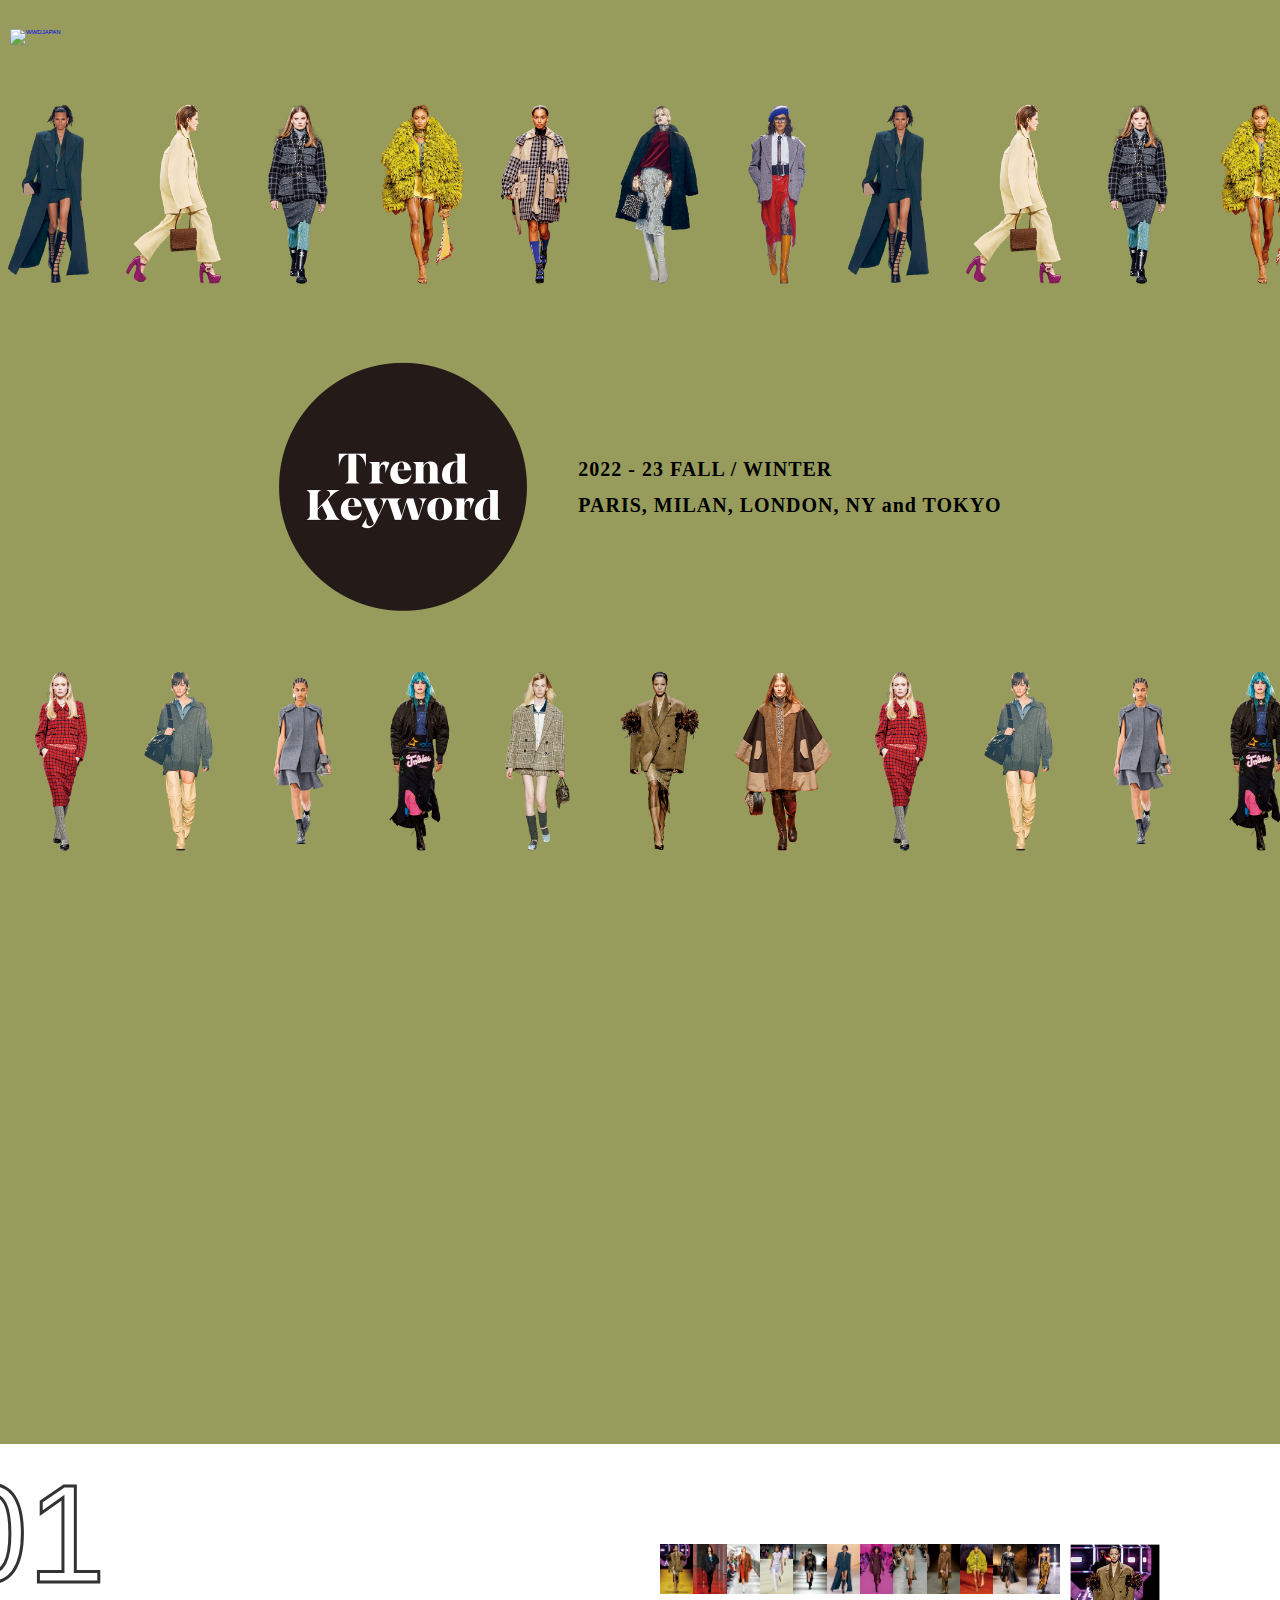
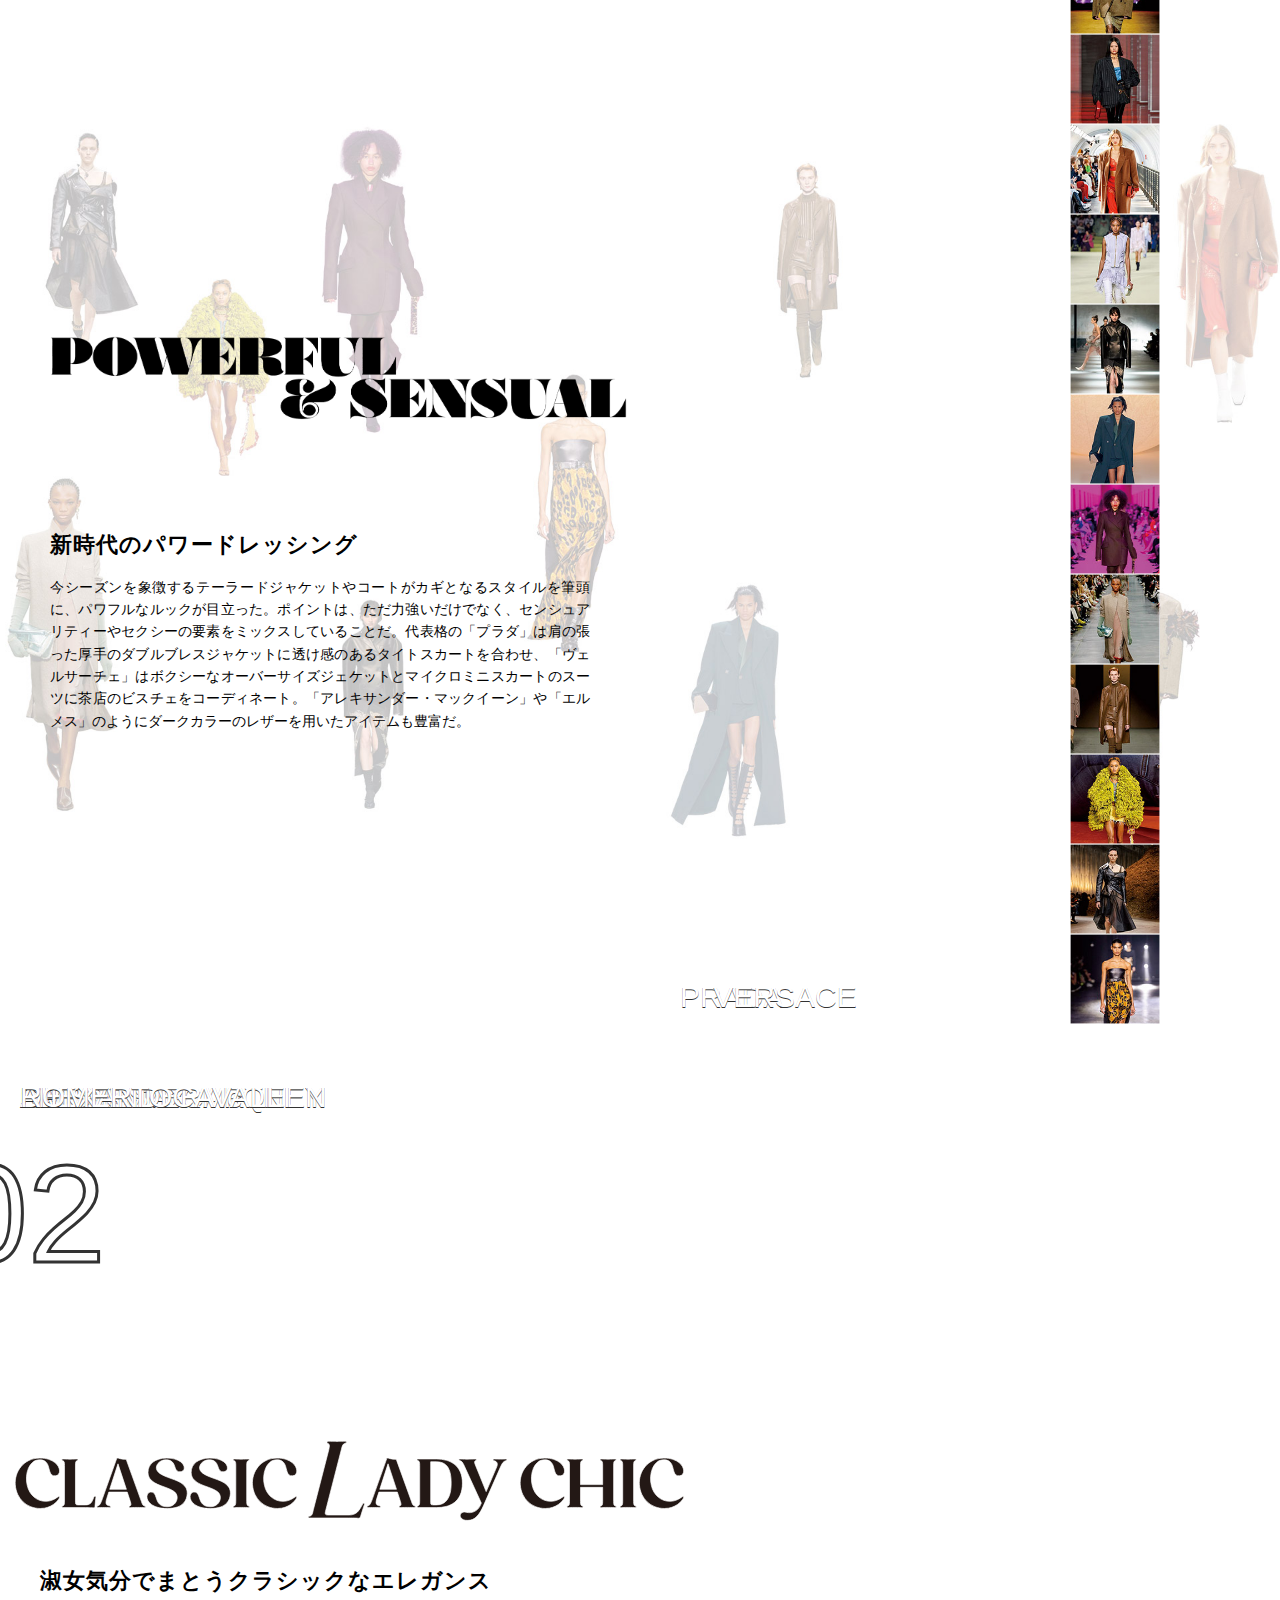
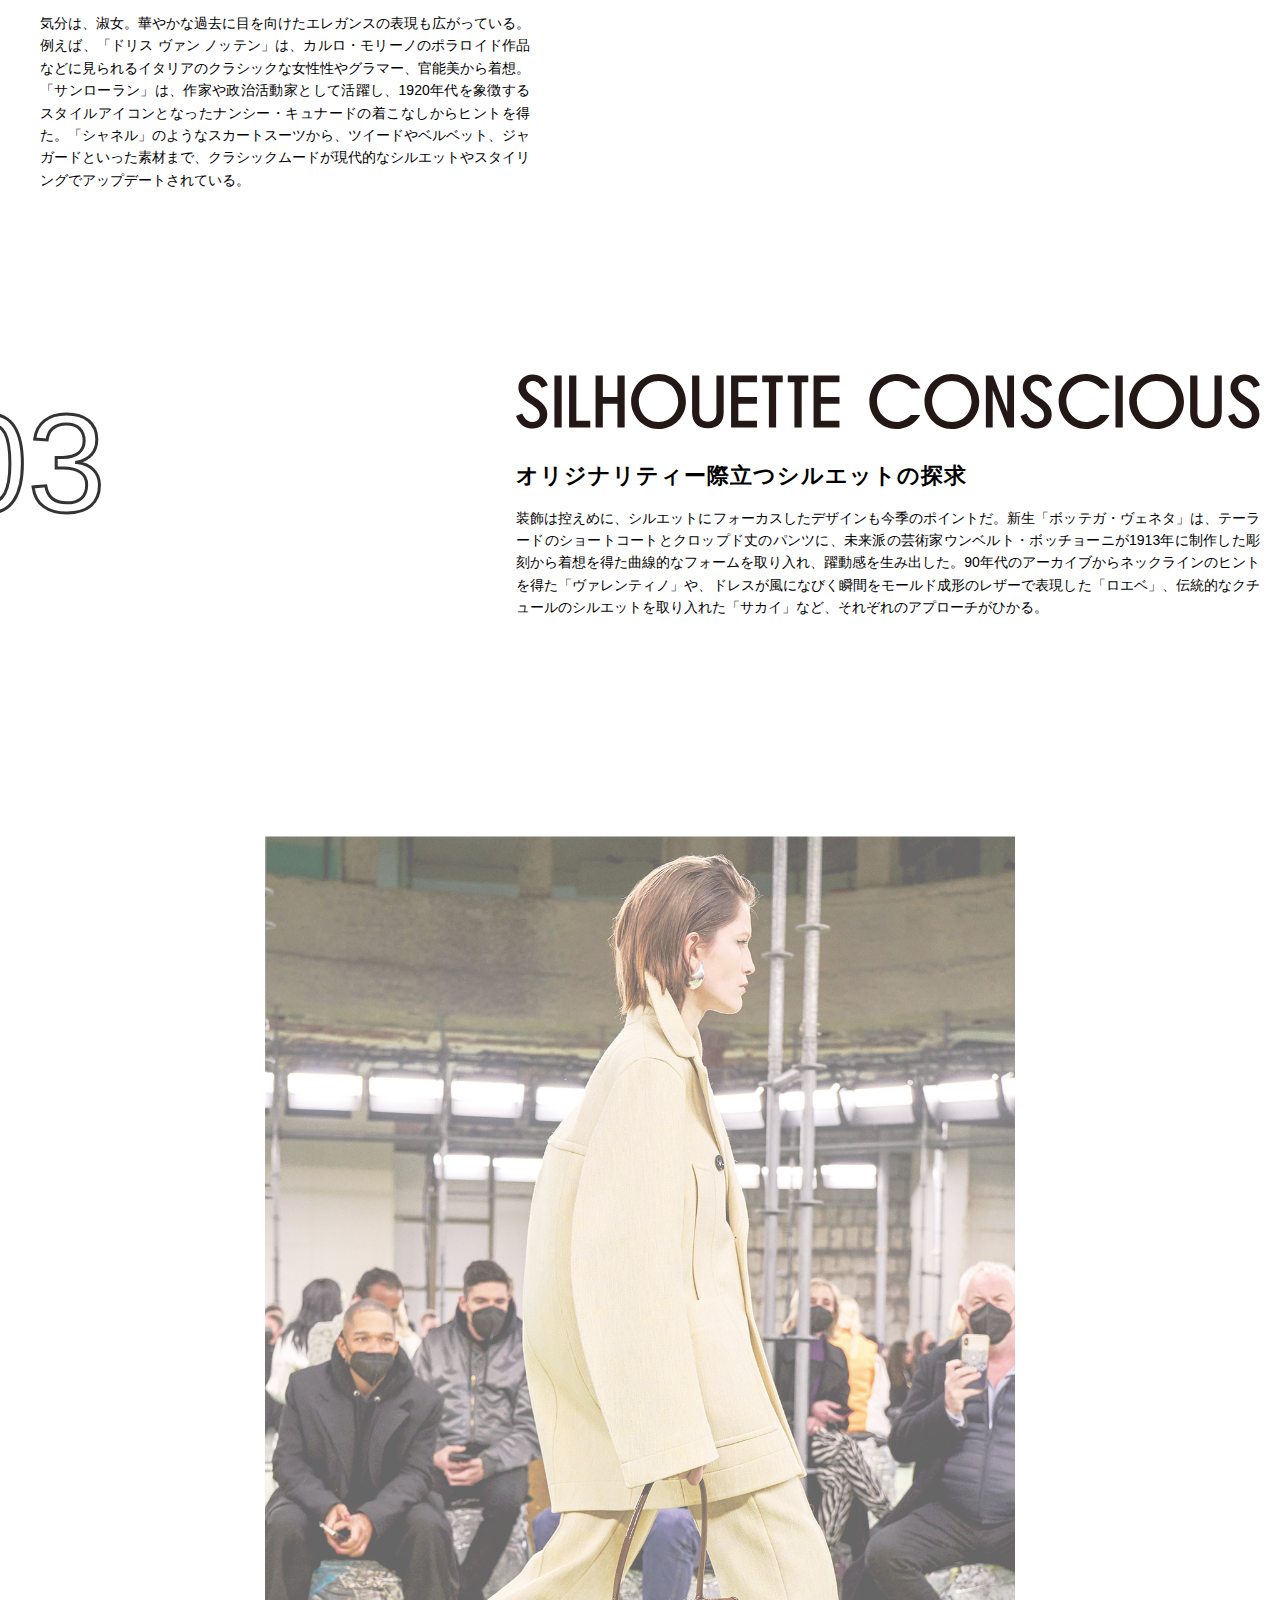
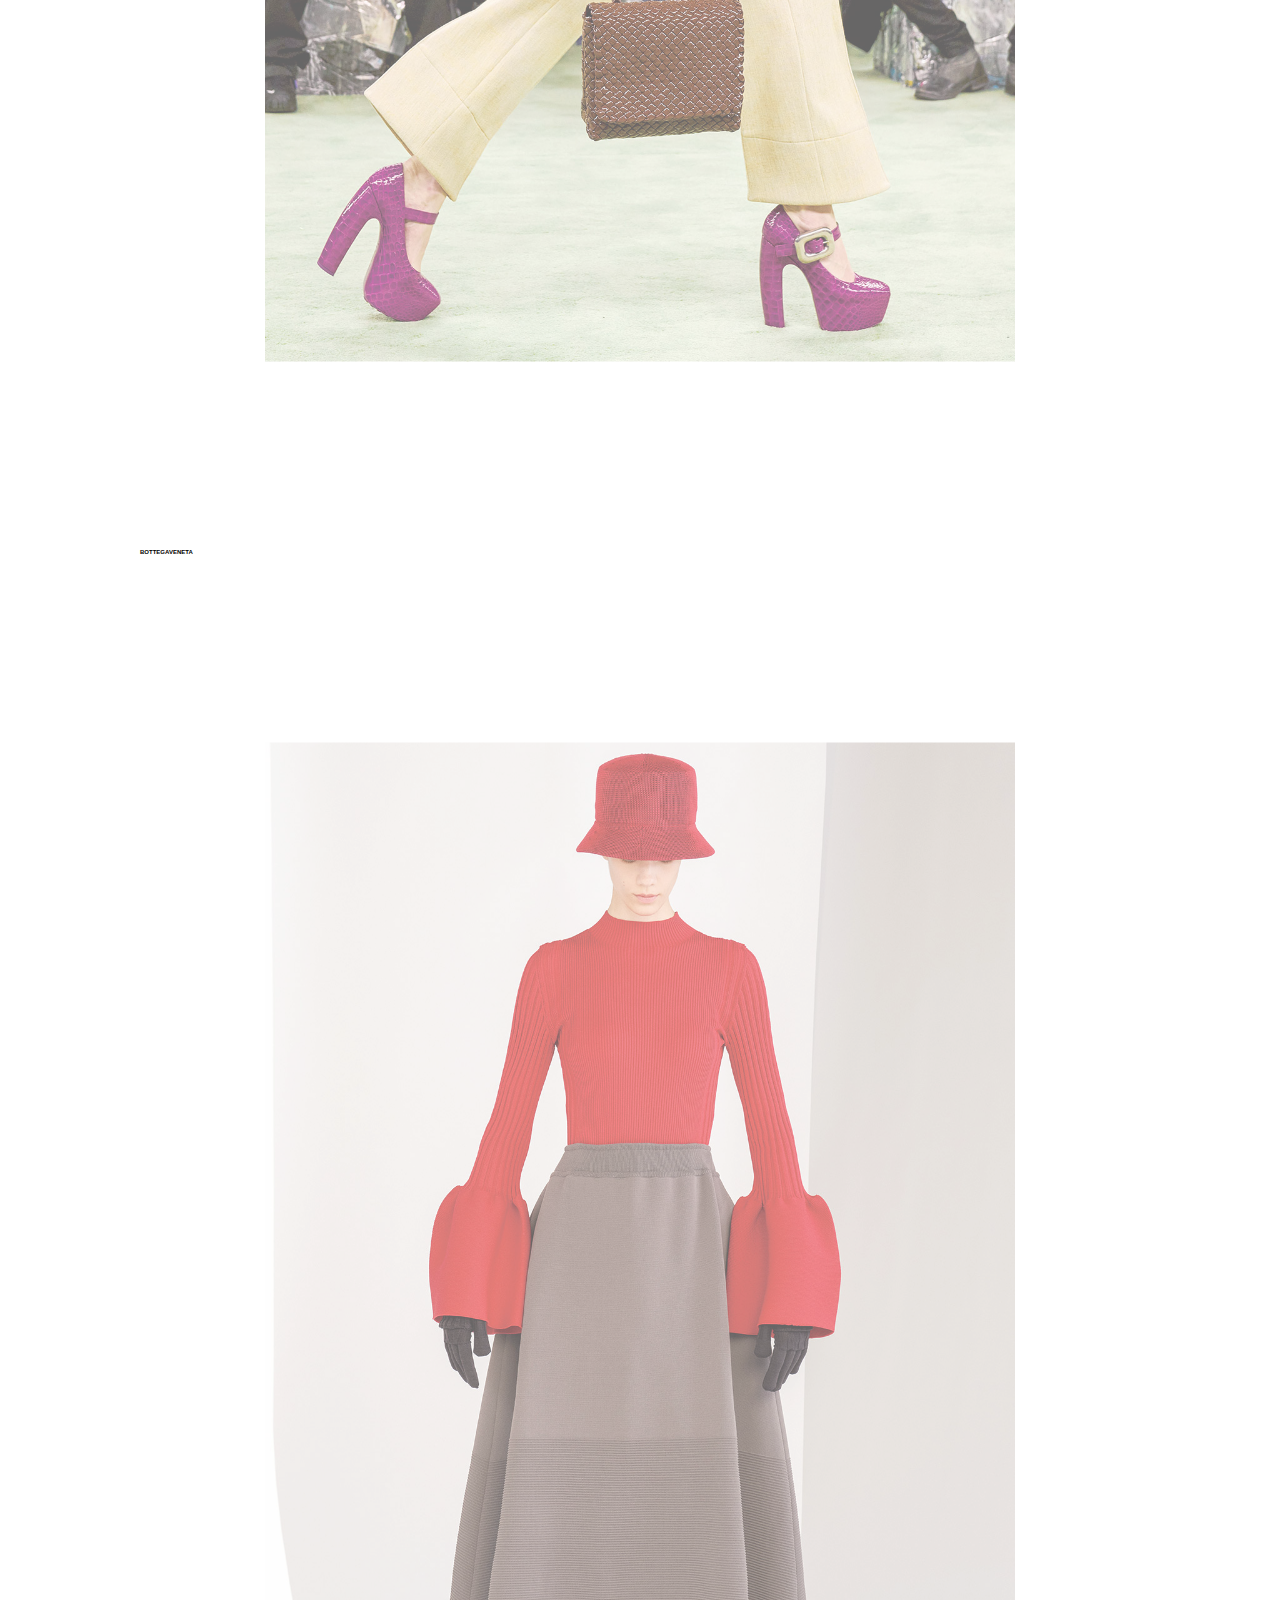
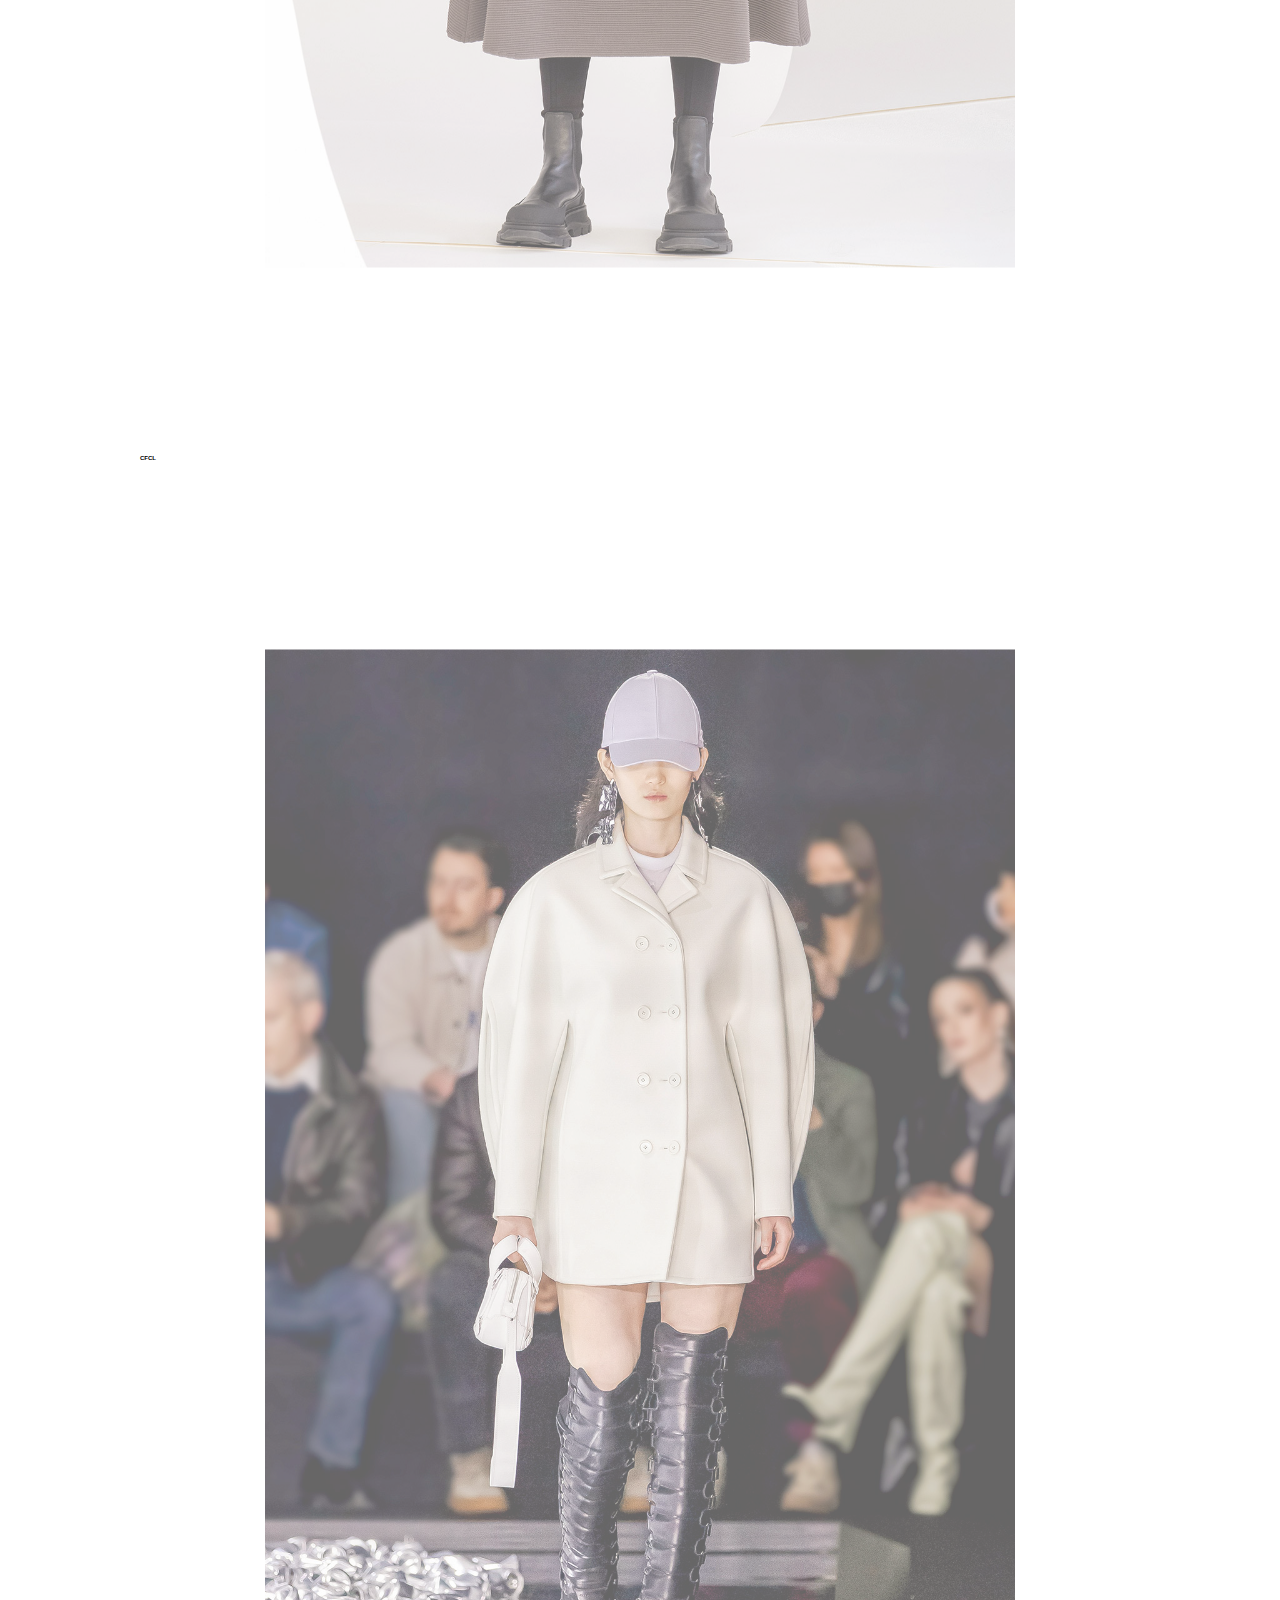
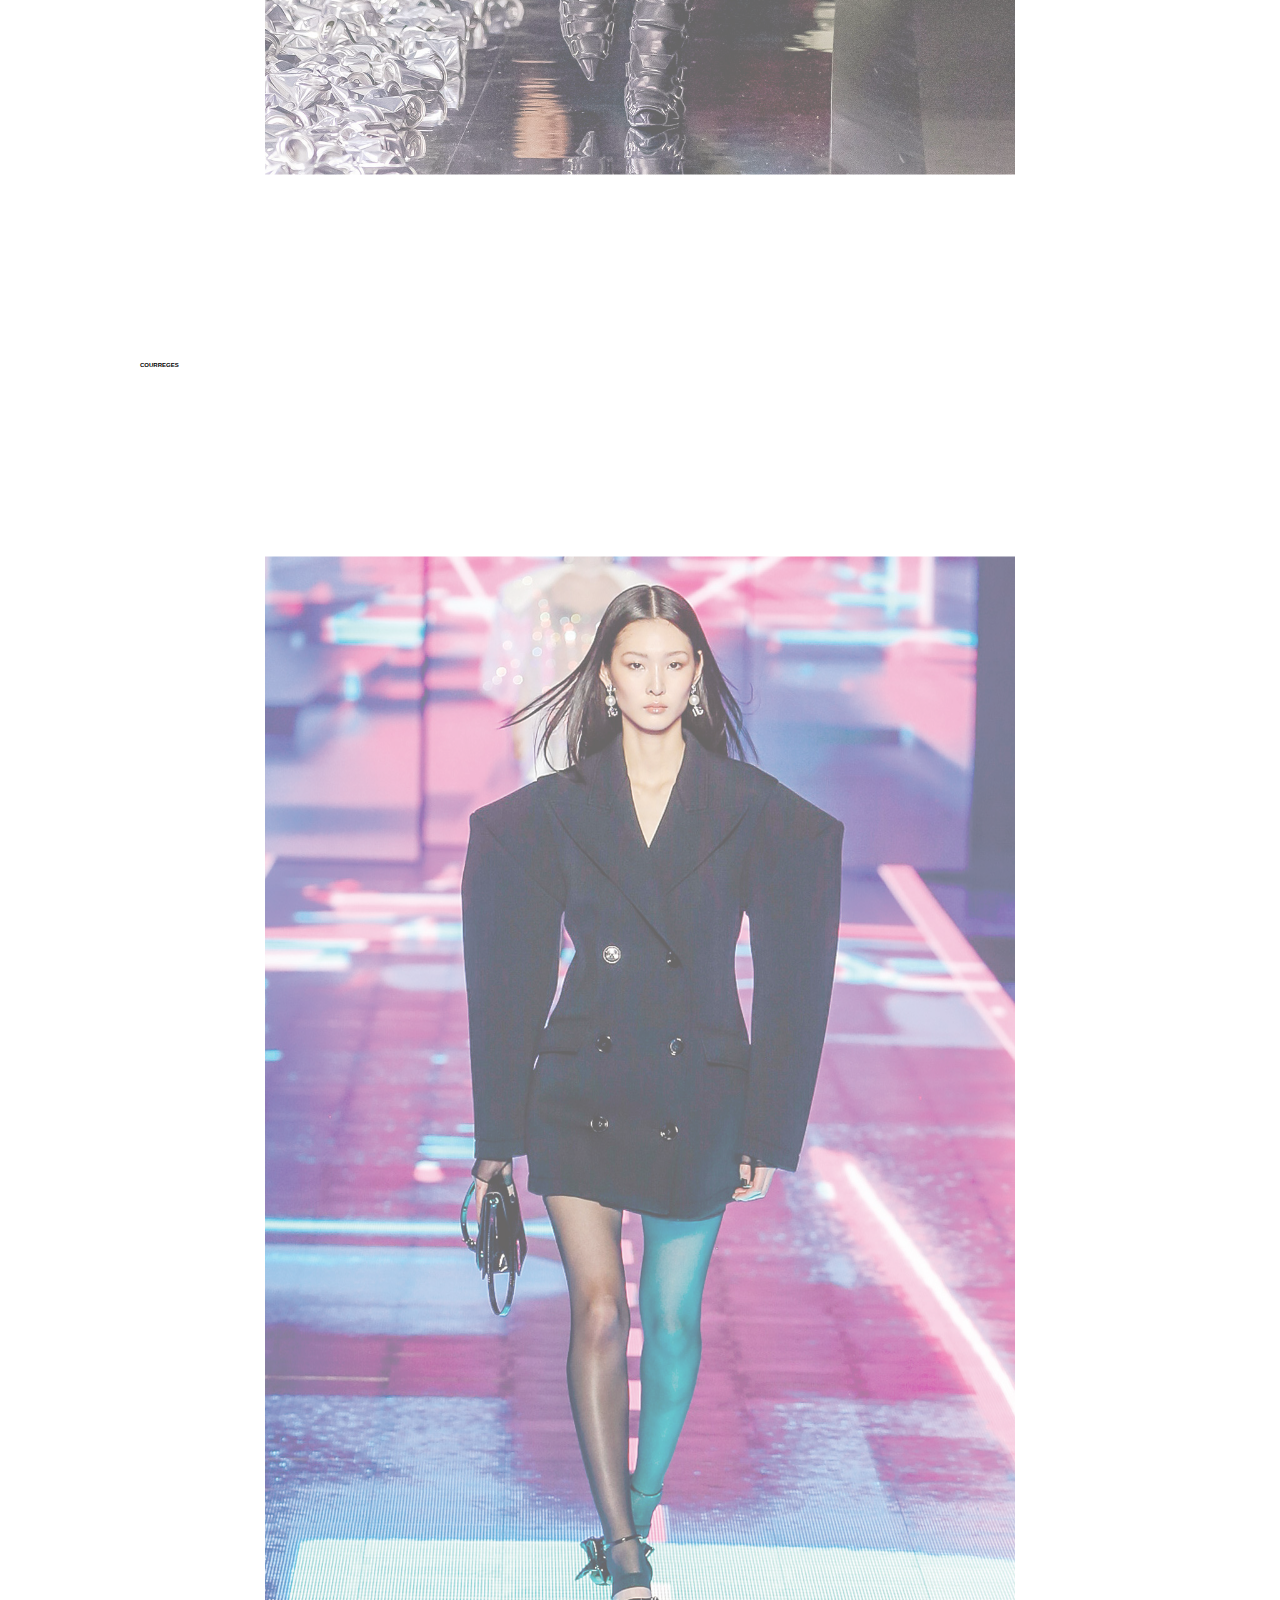
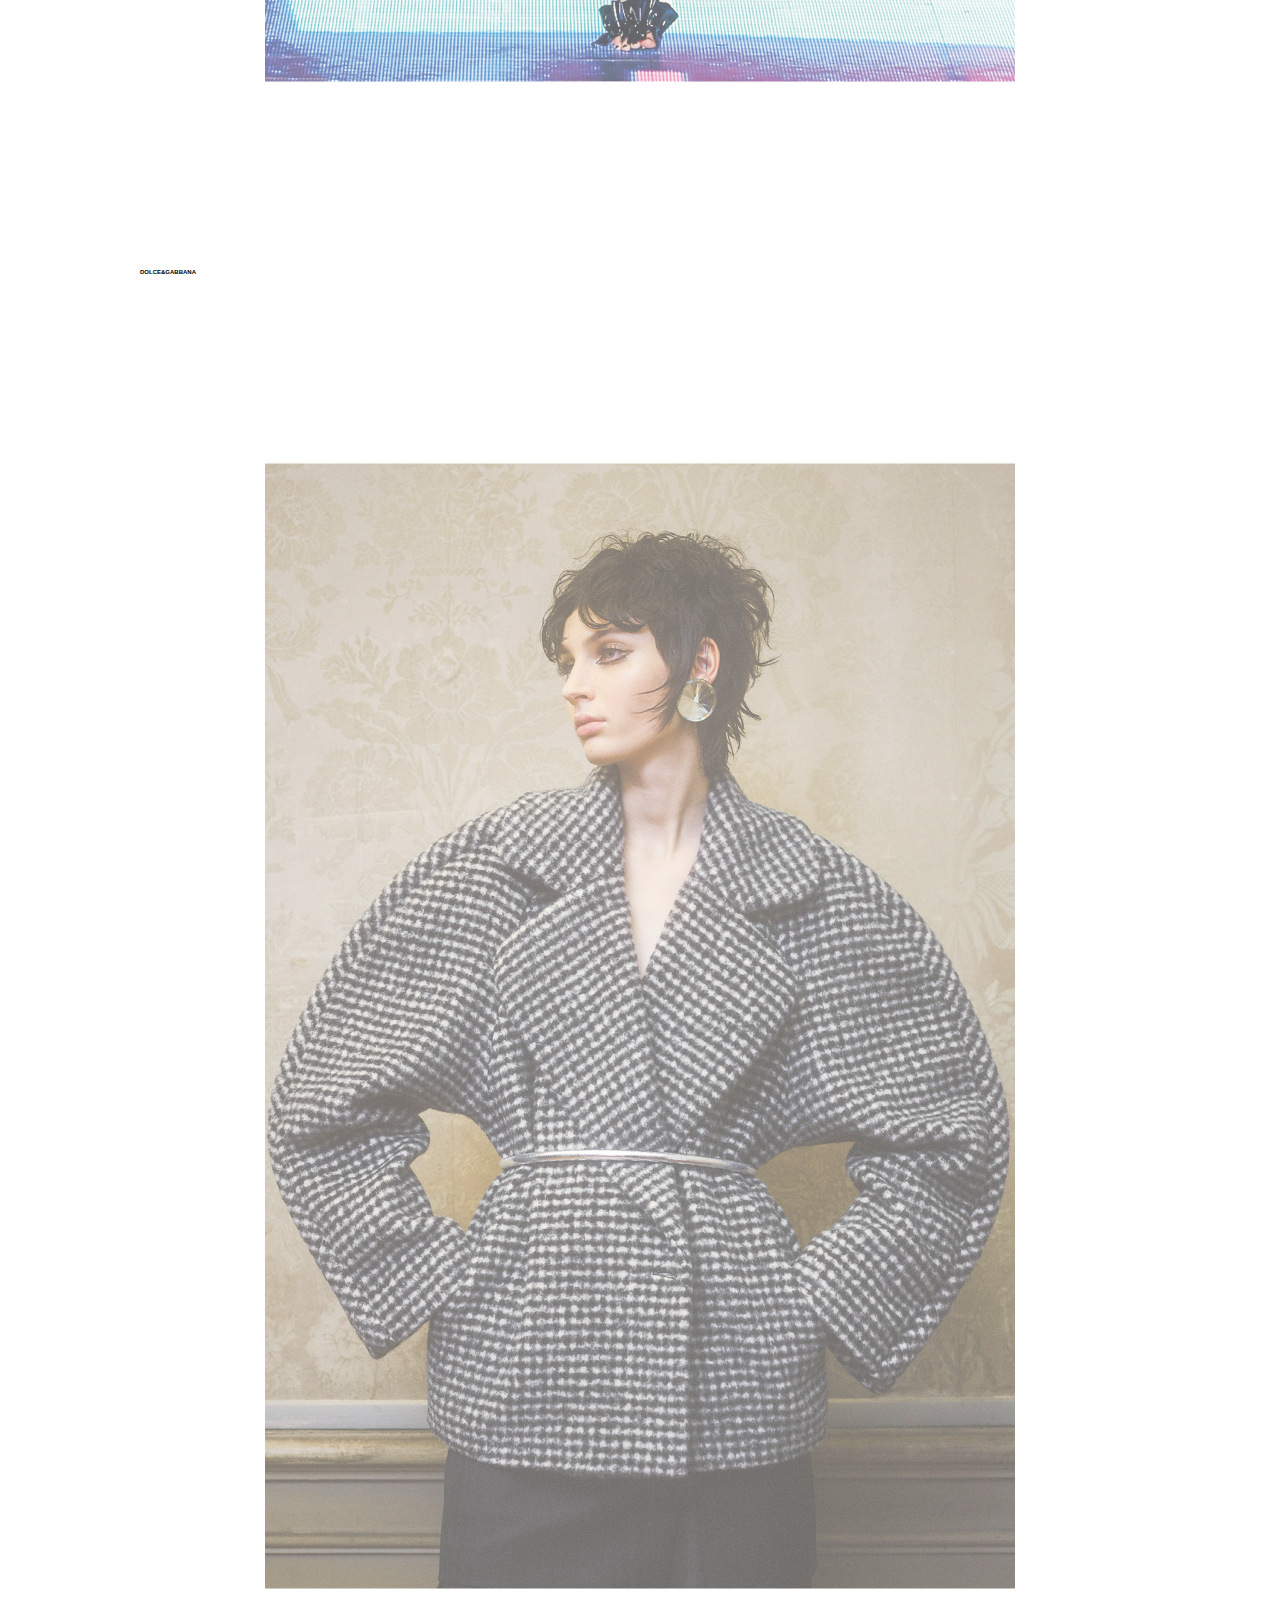
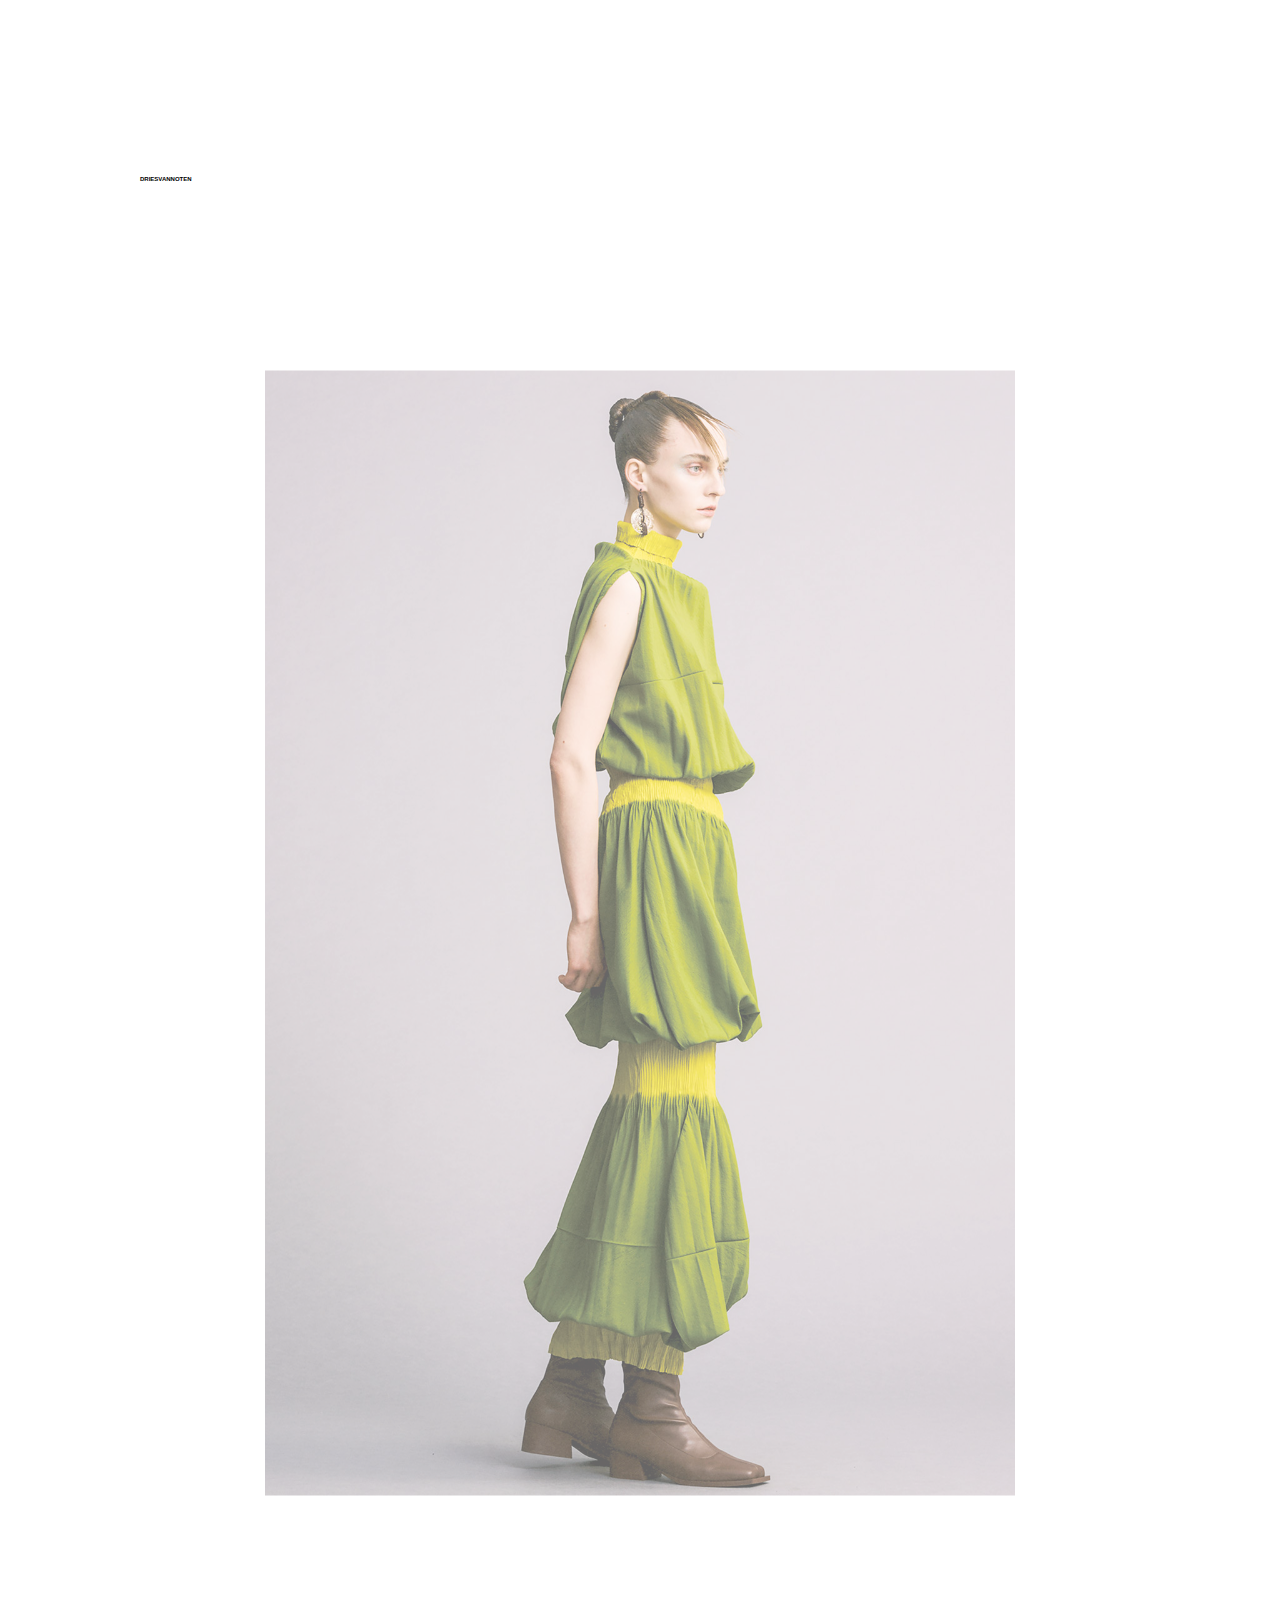
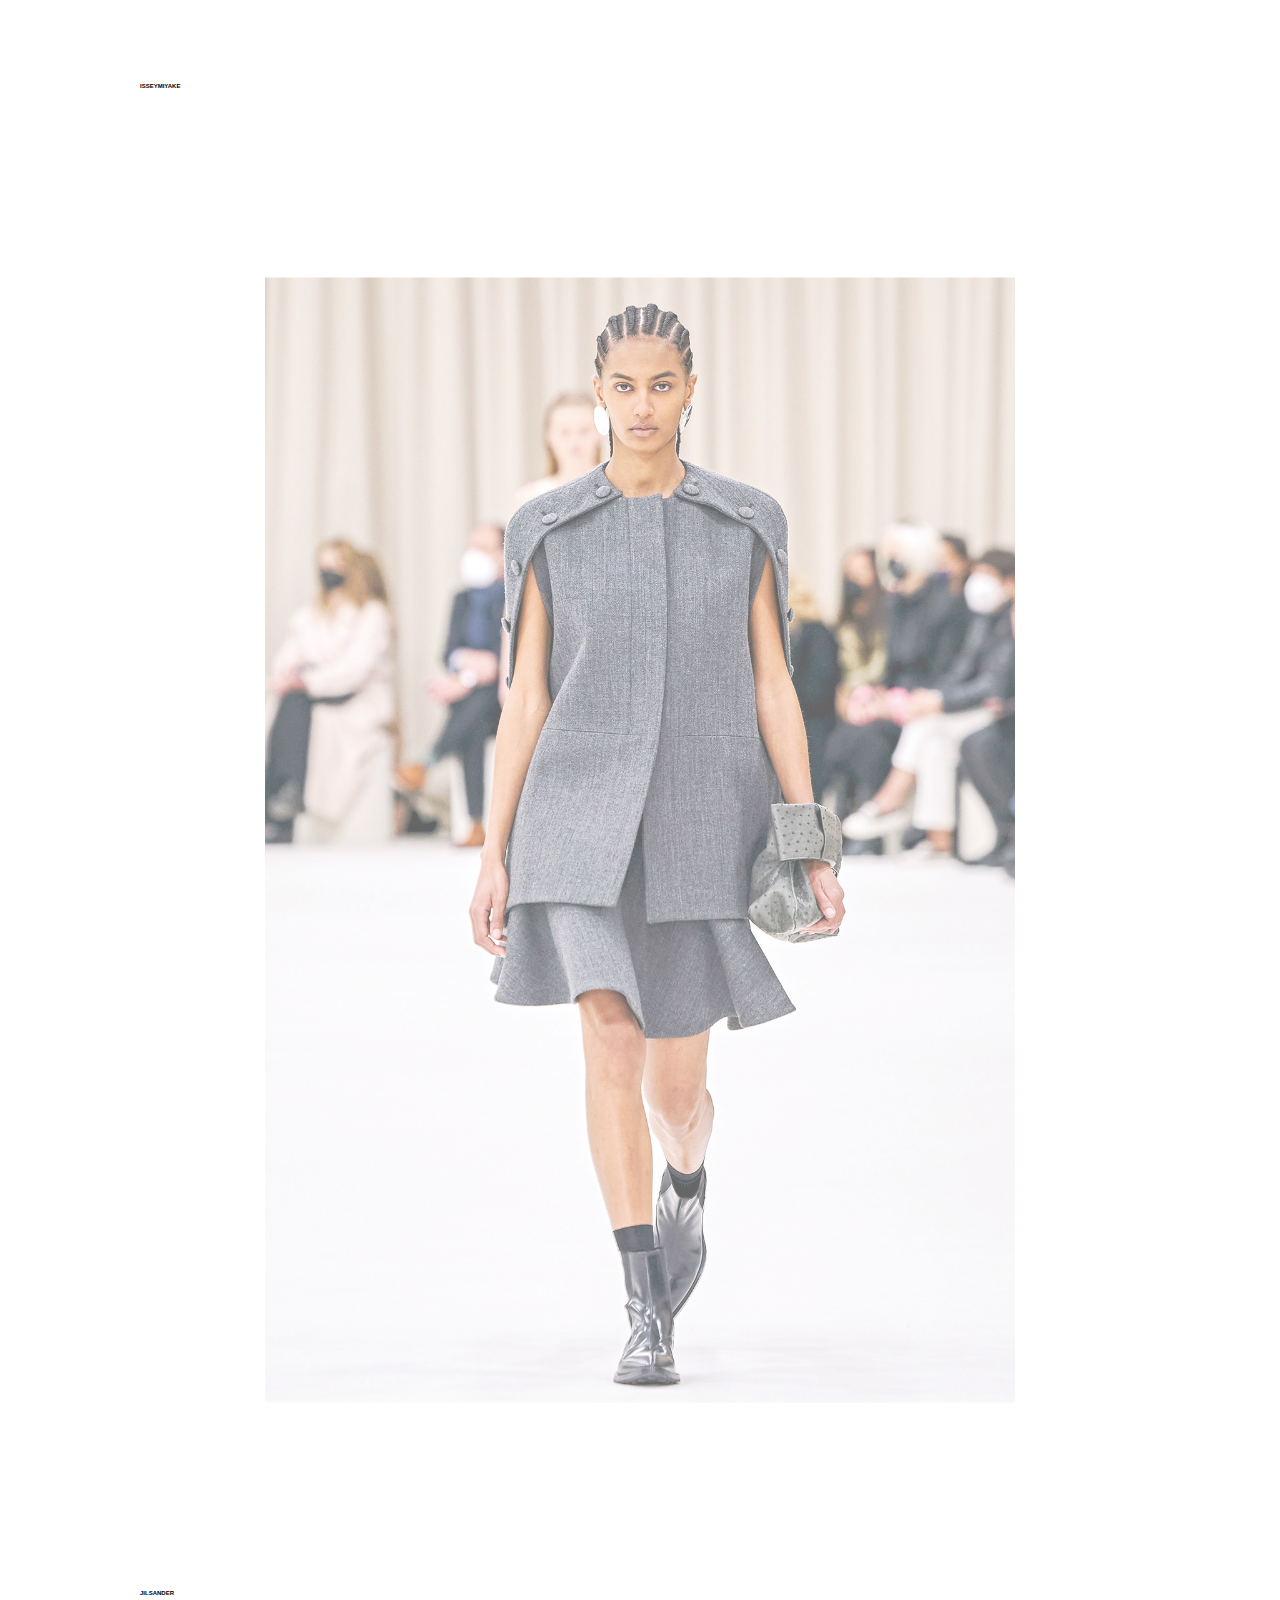
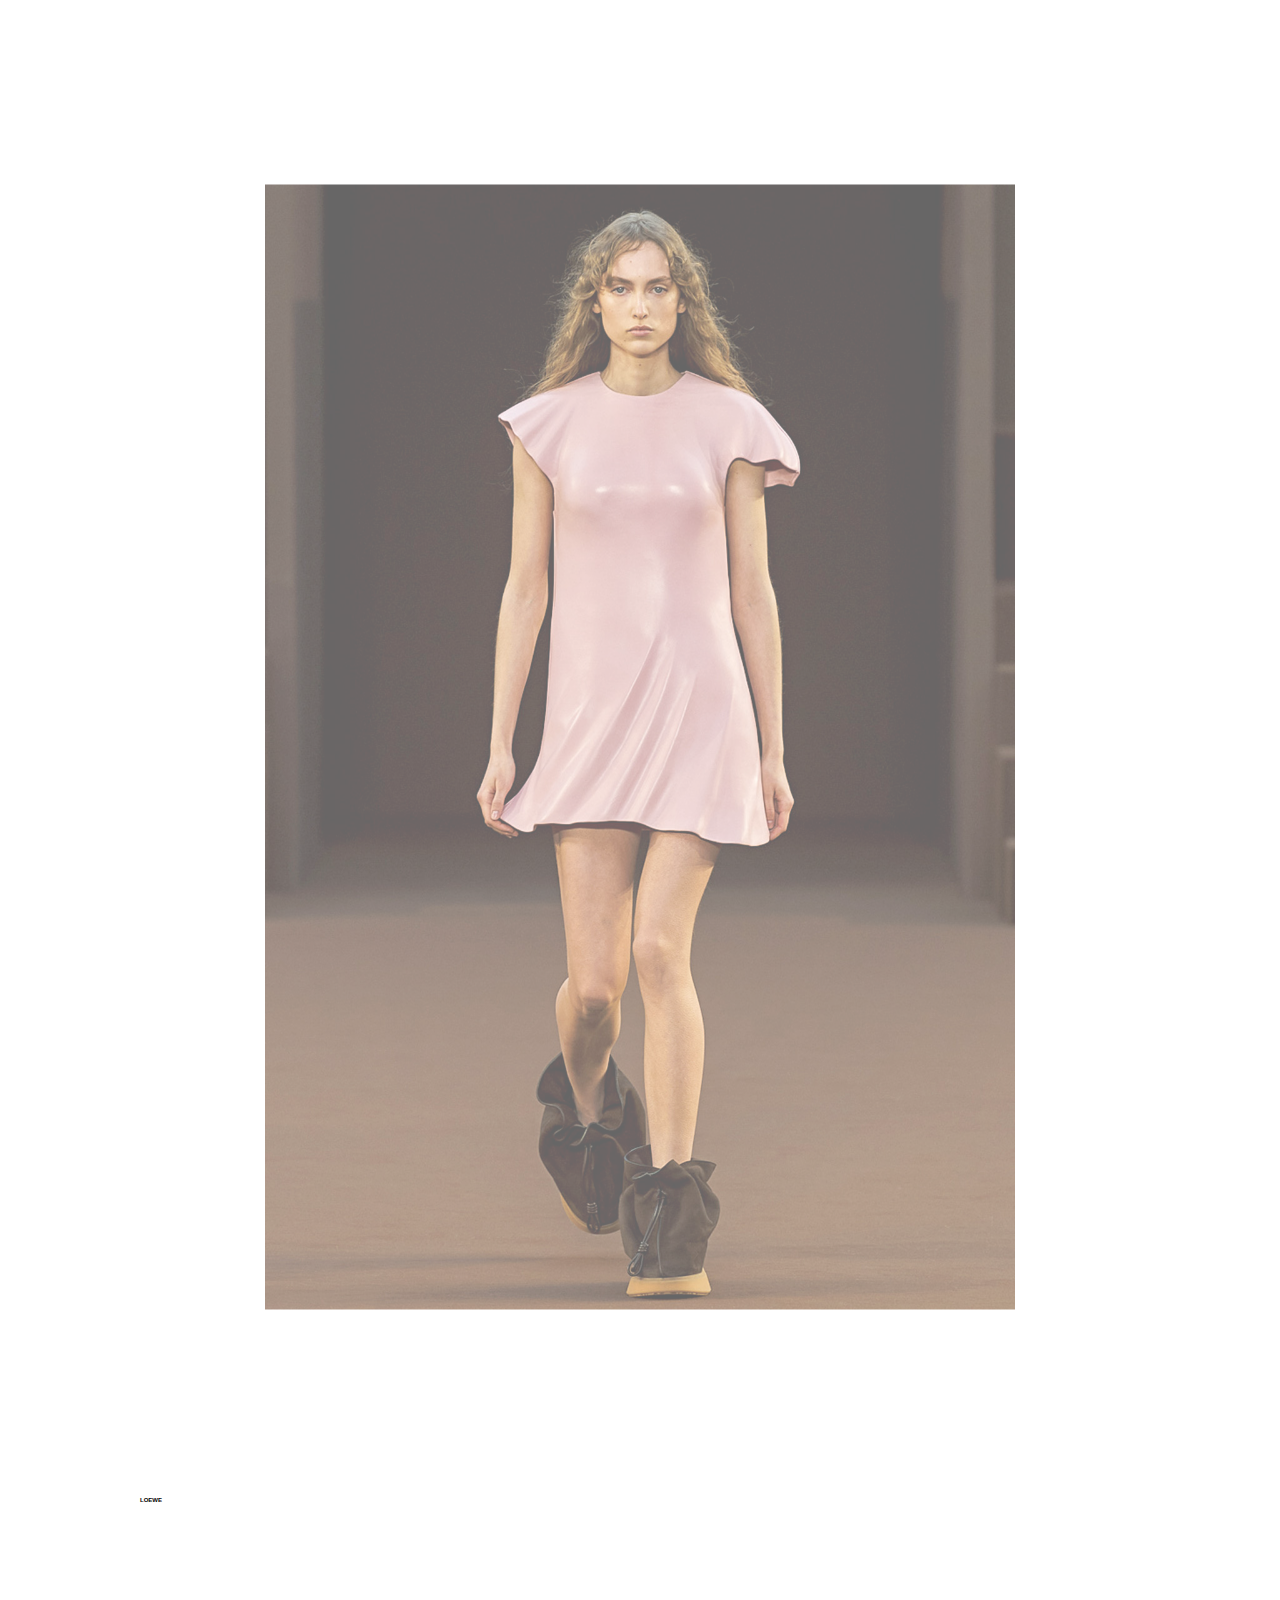
==== commit f4bc3914: "Update index.html" ====
--- a/index.html
+++ b/index.html
@@ -273,7 +273,7 @@
 				<li class="box1"></li>
 				<li class="box2 fadeUpTrigger"><a href="./assets/img/section02/m/TODS.jpg" class="gallery" data-group="gallery"><img src="./assets/img/section02/thumb/TODS.jpg" alt="TODS"></a></li>
 				<li class="box3 fadeUpTrigger"><a href="./assets/img/section02/m/GIORGIOARMANI.jpg" class="gallery" data-group="gallery"><img src="./assets/img/section02/thumb/GIORGIOARMANI.jpg" alt="GIORGIOARMANI"></a></li>
-				<li class="box4 fadeUpTrigger"><a href="./assets/img/section02/m/AMIPARISS.jpg" class="gallery" data-group="gallery"><img src="./assets/img/section02/thumb/AMIPARISS.jpg" alt="AMIPARISS"></a></li>
+				<li class="box4 fadeUpTrigger"><a href="./assets/img/section02/AMIPARISS.jpg" class="gallery" data-group="gallery"><img src="./assets/img/section02/thumb/AMIPARISS.jpg" alt="AMIPARISS"></a></li>
 				<li class="box5 fadeUpTrigger"><a href="./assets/img/section02/m/MAMEKYROGOUCHI.jpg" class="gallery" data-group="gallery"><img src="./assets/img/section02/thumb/MAMEKYROGOUCHI.jpg" alt="MAMEKYROGOUCHI"></a></li>
 				<li class="box6 fadeUpTrigger"><a href="./assets/img/section02/m/DRIESVANNOTEN.jpg" class="gallery" data-group="gallery"><img src="./assets/img/section02/thumb/DRIESVANNOTEN.jpg" alt="DRIESVANNOTEN"></a></li>
 				<li class="box7 fadeUpTrigger"><a href="./assets/img/section02/m/MOSCHINO.jpg" class="gallery" data-group="gallery"><img src="./assets/img/section02/thumb/MOSCHINO.jpg" alt="MOSCHINO"></a></li>	
@@ -649,4 +649,4 @@
 	<script src="./assets/js/indexControl.js"></script>
 	<script src="./assets/js/line.js"></script>
 </body>
-</html>+</html>
--- a/assets/css/style.css
+++ b/assets/css/style.css
@@ -1,5 +1,4 @@
 @charset "utf-8";
-/* common */
 html, body, div, span, object, iframe,
 h1, h2, h3, h4, h5, h6, p, blockquote, pre,
 abbr, address, cite, code,
@@ -16,26 +15,45 @@
  padding: 0;
  border: 0;
  outline: 0;
- font-size: 100%;
  vertical-align: baseline;
- background: transparent
-}
+ background: transparent;
+ font-size: 62.5%;
+}
+*:focus-ring {
+  outline: none;
+}
+
+
+/* FONT */
+@import url('https://fonts.googleapis.com/css2?family=Zen+Kaku+Gothic+New:wght@300&display=swap');
+@import url('https://fonts.googleapis.com/css?family=Raleway:400,400i,700');
+@import url('https://fonts.googleapis.com/css2?family=Noto+Serif+JP&display=swap');
 @font-face {
-  font-family: "Grand Cru Extrabold M";
-  src: url("/src/assets/img/common/Fenotype-GrandCruExtraboldM.otf") format("opentype"),
-}
-
-@import url("https://fonts.googleapis.com/css?family=Raleway:400,400i,700");
+  font-family: "Zen Kaku Gothic New";
+  src: url("./font/ZenKakuGothicNew-Light.ttf") format("ttf"),
+}
+@font-face {
+  font-family: "Raleway";
+  src: url("./font/Raleway-VariableFont_wght.ttf") format("ttf"),
+}
+@font-face {
+  font-family: "Noto Serif JP";
+  src: url("./font/NotoSerifJP-SemiBold.otf") format("otf"),
+}
+
+body {
+  font-family: 'Zen Kaku Gothic New', '游ゴシック', 'ヒラギノ角ゴ ProN', sans-serif;
+}
+p {
+  font-size: 1.4rem;
+  line-height: 1.6;
+  text-align: justify;
+}
+ul{
+	list-style: none;
+}
 li {
   list-style: none;
-}
-body {
-  font-family: "游ゴシック体", YuGothic, "游ゴシック", "Yu Gothic", sans-serif;
-}
-p {
-  line-height: 1.6;
-  text-indent: 1rem;
-  text-align: justify;
 }
 * {
   box-sizing: border-box;
@@ -47,26 +65,32 @@
   vertical-align: bottom;
 }
 a {
+  -webkit-tap-highlight-color: rgba(0,0,0,0);
+  cursor: pointer;
   text-decoration: none;
 }
-ul{
-	list-style: none;
-}
-.about-wrap p,
-.sec04-grid-container li p,
-.sec07-grid-container li p {
-  font-size: 14px;
-}
-.tk-container h3 {
-	/* margin: 0 0 16px 0; */
-	font-size: 18px;
+.pc {
+  display: block;
+}
+.sp {
+  display: none;
+}
+.maxwidth39 {
+  display: none;
+}
+.tk-container {
+  width: 100%;
+  overflow-x: hidden;
+}
+.headH3 {
+	font-size: 2.2rem;
 	letter-spacing: 1px;
-	font-family: YuMincho, "Yu Mincho", serif;
-  padding: 1rem 0;
-}
-.pc {display: block}
-.sp {display: none}
-
+  font-family: 'Noto Serif JP', 'Yu Mincho', serif;
+  padding: 0 0 1.5rem 0;
+  line-height: 1.5;
+}
+
+/* NUMBER */
 .no::before {
   position: absolute;
   top: 5px;
@@ -75,52 +99,40 @@
   --fill-color: #333;
   display: block;
   padding: 4px 0;
-  font: 700 2rem Raleway, sans-serif;
-  -webkit-text-stroke: 2px var(--fill-color);
+  font: 700 1rem Raleway, sans-serif;
+  -webkit-text-stroke: 3px var(--fill-color);
   color: transparent;
   background-clip: text;
   -webkit-background-clip: text;
   font-size: 140px;
-  font-weight: 100;
-}
-
-/* slick */
+  font-weight: 200;
+}
+
+/* SLICK SLIDER */
 .slick-track {
   display: flex;
 }
 .slick-slide {
-  height: auto !important;
-}
-.test-slider {
+  height: auto!important;
+}
+
+/* SLICK SLIDER TextAnimation */
+.slick-outer {
   position: relative;
-  width: 100%;
-  margin: 0;
-  padding: 0;
-  height: 500px; 
-}
-.sec05-container .test-slider {
-  height: 400px;
-}
-
-  /* modal smoll*/
-  /* .modaal-container {
-    max-width: 300px!important;
-  } */
-
-/*animation*/
+}
 .slick-content{
   position: absolute;
-		bottom: 10%;
-		left: 10%;
+	bottom: 10px;
+	left: 20px;
   z-index: 150;
   color: #fff;
   margin: 0 auto;
-		padding: 0;
+	padding: 0;
 }
 .slick-content{
 	animation-name: fade-in-up;
-	animation-duration:1s;
-	animation-timing-function:ease-out;
+	animation-duration: 1s;
+	animation-timing-function: ease-out;
 }
 @keyframes fade-in-up{
     from{
@@ -133,11 +145,85 @@
     }
 }
 .slick-content span{
-	font: 300 2rem Raleway, sans-serif;
-}
-
-
-/* loding */
+	font: 300 3rem Raleway, sans-serif;
+  text-shadow: 0 1px #333;
+}
+
+/* .modaal-inner-wrapper {
+    display: table-cell;
+    width: 100%;
+    height: 100%;
+    position: relative;
+    vertical-align: middle;
+    text-align: center;
+    padding: 80px 85px
+} */
+
+/*  ページトップのためのCSS */
+/*リンクの形状*/
+#page-top a{
+  display: flex;
+  justify-content:center;
+  align-items:center;
+  background:#999;
+  width: 70px;
+  height: 70px;
+  color: #fff;
+  text-align: center;
+  text-transform: uppercase; 
+  text-decoration: none;
+  font-size:12px;
+  transition:all 0.3s;
+	border-radius: 50%;
+  opacity: 0.8;
+}
+#page-top a:hover{
+  background: #999;
+  opacity: 0.6;
+}
+/*リンクを右下に固定*/
+#page-top {
+  position: fixed;
+  right: 10px;
+  bottom:50px;
+  z-index: 2;
+    /*はじめは非表示*/
+  opacity: 0;
+  transform: translateX(100px);
+  -webkit-backface-visibility:hidden;
+ backface-visibility:hidden;
+}
+/*　左の動き　*/
+#page-top.LeftMove{
+  animation: LeftAnime 0.5s forwards;
+}
+@keyframes LeftAnime{
+  from {
+    opacity: 0;
+  transform: translateX(100px);
+  }
+  to {
+    opacity: 1;
+  transform: translateX(0);
+  }
+}
+/*　右の動き　*/
+#page-top.RightMove{
+  animation: RightAnime 0.5s forwards;
+}
+@keyframes RightAnime{
+  from {
+    opacity: 1;
+  transform: translateX(0);
+  }
+  to {
+    opacity: 1;
+  transform: translateX(100px);
+  }
+}
+
+
+/* LODING */
 #loading {
   width: 100vw;
   height: 100vh;
@@ -177,66 +263,126 @@
   visibility: hidden;
 }
 
-
-/* ページ全体のスクロール制御 */
-.scrollify {
+/* FADEUP RIGGER 02&05*/
+.fadeUp {
+  animation-name: fadeUpanime;
+  animation-duration: 750ms;
+  animation-fill-mode: forwards;
+  opacity: 0;
+}
+@keyframes fadeUpanime {
+  from {
+    opacity: 0;
+    transform: translateY(50px);
+  }
+  to {
+    opacity: 1;
+    transform: translateY(0);
+  }
+}
+.fadeUpTrigger {
+  opacity: 0;
+}
+.sec08-slider .slick-slide img {
+  padding: 0 10px;
+}
+.sec07-grid-container li.odd {
+  animation: horizontal1 1s ease-in-out infinite alternate;
+}
+.sec07-grid-container li.even {
+  animation: horizontal2 1s ease-in-out infinite alternate;
+}
+.sec07-grid-container li a img {
+  animation: vertical1 1s ease-in-out infinite alternate;
+}
+li:nth-child(2) a img,
+li:nth-child(16) a img,
+li:nth-child(13) a img,
+li:nth-child(17) a img {
+  animation-duration: 1.1s;
+}
+li:nth-child(8) a img,
+li:nth-child(18) a img,
+li:nth-child(11) a img {
+  animation-duration: 1.3s;
+}
+li:nth-child(10) a img,
+li:nth-child(19) a img,
+li:nth-child(9) a img,
+li:nth-child(16) a img {
+  animation-duration: 1.5s;
+}
+@keyframes horizontal1 {
+  0% {
+    transform: translateX(-3px);
+  }
+  100% {
+    transform: translateX(0px);
+  }
+}
+@keyframes horizontal2 {
+  0% {
+    transform: translateX(3px);
+  }
+  100% {
+    transform: translateX(0px);
+  }
+}
+@keyframes vertical1 {
+  0% {
+    transform: translateY(-10px);
+  }
+  100% {
+    transform: translateY(0px);
+  }
+}
+
+/* TOP */
+.section01 {
+  width: 100%;
   height: 100vh;
-  /* padding: 60px; */
-}
-.section01,.section02 {
-  background-color: #979C5D;
-}
-.section03 {
-  background-image: url(img/01_bgimg_pc.jpg);
-  background-size: contain;
-}
-.section07 {
-  background-image: url(img/05_bgimg.png);
-}
-
-/* top */
-.section01 {
-	height: 764px;
   display: flex;
   flex-flow: column;
-  justify-content: space-between;
-}
-.header a {
-	width: 166.4px;
- height: 49px;
-	display: block;
-	background-image: url(../img/common/wwd-logo.svg);
-	background-repeat: no-repeat;
-	background-size: 200px;
-	background-position: center;
-	cursor: pointer;
-}
-.toplogo-wrap {
+  justify-content: space-around;
+  position: relative;
+}
+.section01 .header {
+  width: 100%;
+  margin: 0 0 0 10px;
+}
+.section01 .header a {
+  display: inline-block;
+}
+.section01 .header a img {
+  width: 100px;
+}
+.section01 .toplogo-wrap {
 	display: flex;
 	justify-content: center;
 }
-.toplogo-wrap h1 {
-  width: 260px;
-  height: 260px;
-}
-.toplogo-wrap p {
+.section01 .toplogo-wrap h1 {
+  width: 250px;
+  height: auto;
+}
+.section01 .toplogo-wrap p {
 	display: flex;
 	justify-content: center;
 	align-items: center;
-	margin-left: 50px;
-	font-size: 18px;
+	margin: 0 0 0 50px;
+	font-size: 2rem;
 	font-weight: bold;
 	letter-spacing: 1px;
-	font-family: YuMincho, "Yu Mincho", serif;
+  line-height: 1.8;
+  font-family: 'Noto Serif JP', 'Yu Mincho', serif;
 }
 .section01 .slide-wrap {
 	display: flex;
 	overflow: hidden;
- /* height: 340px; */
 	height: 200px;
 }
-.section01 .slideshow {
+.section01 .slideshow  {
   display: flex;
+  -webkit-animation: loop-slide 30s infinite linear 1s both;
   animation: loop-slide 30s infinite linear 1s both;
 }
 .section01 .slideshow.top {
@@ -244,6 +390,14 @@
 }
 .section01 .slideshow.bottom {
 	animation-direction: reverse;
+}
+@-webkit-keyframes loop-slide {
+	from {
+		transform: translateX(0%);
+  }
+  to {
+    transform: translateX(-100%);
+  }
 }
 @keyframes loop-slide {
 	from {
@@ -258,22 +412,24 @@
 }
 .section01 .slideshow li img {
   width: 100%;
-  max-width: 100%;
-}
-
-
-/*  INDEX  */
-@import url("https://fonts.googleapis.com/css?family=Raleway:400,400i,700");
-.section02 {
-  display: flex;
-  justify-content: space-around;
-  align-items: center;
+}
+.section01,.section02 {
+  background-color: #979C5D;
+}
+
+
+/*  INDEX & LEAD  */
+.section02 .sec02-wrap {
+  width: 100%;
+  height: auto;
+  padding: 100px 50px;
 }
 .section02 ul {
   display: flex;
   flex-direction: column;
-  align-items: center;
+  align-items: flex-start;
   list-style-type: none;
+  padding: 1rem;
 }
 .section02  ul li {
   padding: 6px 0;
@@ -283,9 +439,10 @@
   position: relative;
   display: block;
   padding: 4px 0;
-  font: 700 2rem Raleway, sans-serif;
+  font: 700 3rem Raleway, sans-serif;
   text-decoration: none;
   text-transform: uppercase;
+  white-space: nowrap;
   -webkit-text-stroke: 2px var(--fill-color);
   background: linear-gradient(var(--fill-color) 0 100%) left/0 no-repeat;
   color: transparent;
@@ -296,23 +453,32 @@
 .section02 ul li a:hover {
   background-size: 100%;
 }
-.section02 .read-box {
- padding: 18rem 0;
-}
-.section02 .read-box p.read {
-  width: 500px;
+.section02 .read-box .read {
+  width: 100%;
+  max-width: 1100px;
   height: auto;
-  font-size: 1.402vw;
-  max-inline-size: max-content;
-  margin-inline: auto;
+  margin: auto;
+  display: flex;
+  justify-content: space-between;
   opacity: 0;
   transform: translateY(50px);
   transition: opacity .8s, transform .8s;
 }
+.section02 .read-box .read p {
+  font-size: 1.8rem;
+}
+.section02 .read-box .read.appear,
 .section02 .read-box p.read.appear {
   opacity: 1;
   transform: translateY(0);
 }
+.section02 .readBox {
+  width: 80%;
+  max-width: 500px;
+  display: flex;
+  align-items: center;
+  padding: 1rem;
+}
 
 
 /* 01 POWERFUL&SENSUAL */
@@ -320,81 +486,76 @@
   width: 100%;
   display: flex;
   position: relative;
-}
-.section03 .ttl {
-  font-family:'Grand Cru Extrabold M', serif;
-  font-size: 30px;
+  justify-content: space-around;
+  padding: 100px 0;
+
+  background-image: url(img/01_bgimg_pc.jpg);
+  background-repeat: no-repeat;
+  background-size: contain;
+  background-position: center;
 }
 .section03 .no::before {
   content: '01';
 }
 .section03 .left {
-  width: 40%;
-  height: 97%;
-  position: relative;
+  width: 50%;
+  height: auto;
+  padding: 0 1rem 0 5rem;
   display: flex;
   flex-flow: column;
   align-items: center;
   justify-content: center;
-  padding: 0 1rem;
-}
-.section03 .left .ttl {
-  width: 100%;
+}
+.section03 .ttl {
+  width: 100%;
+  z-index: 9999;
 }
 .section03 .left .about-wrap {
-}
-.section03 .left .about-wrap p {
-	width: 90%;
+  width: 100%;
+  padding: 0 40px 0 0;
+  position: relative;
+  top: 100px;
+  left: 0;
 }
 .section03 .right {
-	width: 60%;
+	width: 50%;
 	height: auto;
-
-	max-inline-size: max-content;
-	margin-inline: auto;
-	/*横並び*/
+  margin: 0;
+  overflow: hidden;
 }
 .sec03-container {
- width: 100%;
+  width: 100%;
+  height: auto;
+	display: flex;
+	justify-content: center;
+}
+.sec03-container .sec03_slider {
+	width: 400px;
 	height: auto;
-	display: flex;
-	justify-content: space-between;
-	margin: 50px 0;
-}
-.sec03-container .slider {
-	/* width: 80%; */
-	display: flex;
-	width: 460px;
-	height: auto;
-}
-.sec03-container .slider .slick-img img {
-  height: auto;
-  width: 100%;
-}
-.sec03-container .thumbnail {
-	display: flex;
-	width: 27%;
-	height: auto;
-}
-.sec03-container .thumbnail-img {
+  display: flex;
+}
+.sec03-container .sec03_slider .slick-img img {
+  width: 400px;
+}
+.sec03-container .sec03_thumbnail {
+  width: 200px;
+  max-width: 300px;
+	height: 100%;
+  padding: 0 10px;
+}
+.sec03-container .sec03_thumbnail .thumbnail-img {
   width: calc(100% / 2) !important;
-	margin-bottom: 5%;
-}
-.sec03-container .thumbnail .thumbnail-img img {
-  height: auto;
-  width: 80px;
-	height: 80px;
-	object-fit: contain;
-}
-.sec03-container .thumbnail .slick-track {
+  cursor: pointer;
+}
+.sec03-container .sec03_thumbnail .slick-track {
   transform: unset !important;
+}
+.sec03-container .sec03_thumbnail .slick-current {
+  opacity: 0.3;
 }
 .thumbnail-img {
   opacity: 1;
   transition: opacity .3s linear;
-}
-.thumbnail .slick-current {
-  opacity: 0.3;
 }
 
 
@@ -402,9 +563,9 @@
 .section04 {
   position: relative;
   height: auto;
-      width: 100%;
-      height: auto;
-      margin: 3rem auto;
+  width: 100%;
+  height: auto;
+  padding: 0 0 100px 0;
 }
 .section04 .no::before {
   content: '02';
@@ -413,8 +574,7 @@
 	display: grid;
 	gap: 10px;
 	grid-template-columns: 3fr 1fr 1fr 1fr 1fr 1fr 1fr 1fr 1fr 1fr 1fr 1fr 1fr 1fr 1fr 1fr;
-	grid-template-rows: 150px 110px 30px 110px 200px 100px auto;
-	/* background: #ddd; */
+	grid-template-rows: 150px 110px 30px 110px 200px 100px;
 }
 .sec04-grid-container li img {
 	height: 100%;
@@ -424,14 +584,6 @@
  grid-column: 1 / 3;
  grid-row: 1 / 3;
 }
-/* .sec04-grid-container .box1::before {
-	content: '02';
- font-size: 140px;
- font-weight: 100;
- position: absolute;
- top: 10px;
- left: -40px;
-} */
 .sec04-grid-container .box2 {
 	grid-column: 3 / 5;
  grid-row: 1 / 3;
@@ -462,14 +614,14 @@
 }
 .sec04-grid-container .box9 {
 	grid-column: 1 / 9;
- grid-row: 3 / 5;
- display: flex;
-align-items: center;
-justify-content: center;
-width: 100%;
+  grid-row: 3 / 5;
+  display: flex;
+  align-items: center;
+  justify-content: center;
+  width: 100%;
 }
 .sec04-grid-container .box9 h2 {
-  width: 500px;
+  width: 96%;
 }
 .sec04-grid-container .box10 {
 	grid-column: 9 / 11;
@@ -481,8 +633,8 @@
 }
 .sec04-grid-container .box12 {
 	grid-column: 1 / 7;
- grid-row: 5 / 7;
- padding: 2rem;
+  grid-row: 5 / 7;
+  padding: 0 4% 0 40px;
 }
 .sec04-grid-container .box13 {
 	grid-column: 7 / 9;
@@ -496,80 +648,29 @@
 	grid-column: 15 / 17;
 	grid-row: 5 / 7;
 }
-@media screen and (max-width: 600px) {
-	.sec04-grid-container {
-    gap: 5px;
-    grid-template-columns: 1fr 1fr 1fr 1fr 1fr 1fr 1fr 1fr 1fr 1fr 1fr;
-    grid-template-rows: 240px 160px 130px 130px 130px 220px auto;
-	}
-	.sec04-grid-container .box1 {
-		display: none;
-	}
-	.sec04-grid-container .box2 {
-		grid-column: 1 / 4;
-  grid-row: 1 / 2;
-	}
-	.sec04-grid-container .box3 {
-		grid-column: 4 /9;
-  grid-row: 1 / 2;
-	}
-	.sec04-grid-container .box4 {
-		grid-column: 9 / 12;
-  grid-row: 1 / 2;
-	}
-	.sec04-grid-container .box5 {
-		grid-column: 1 / 5;
-  grid-row: 2 / 4;
-	}
-	.sec04-grid-container .box6 {
-		grid-column: 5 / 9;
-  grid-row: 2 / 4;
-	}
-	.sec04-grid-container .box7 {
-		grid-column: 9 / 12;
-  grid-row: 2 / 4;
-	}
-	.sec04-grid-container .box8 {
-		grid-column: 1 / 4;
-  grid-row: 4 / 6;
-	}
-	.sec04-grid-container .box9 {
-		display: none;
-	}
-	.sec04-grid-container .box10 {
-		grid-column: 4 / 8;
-  grid-row: 4 / 6;
-	}
-	.sec04-grid-container .box11 {
-		grid-column: 8 / 12;
-  grid-row: 4 / 6;
-	}
-	.sec04-grid-container .box12 {
-		display: none;
-	}
-	.sec04-grid-container .box13 {
-		grid-column: 1 / 5;
-  grid-row: 6 / 7;
-	}
-	.sec04-grid-container .box14 {
-		grid-column: 5 / 9;
-  grid-row: 6 / 7;
-	}
-	.sec04-grid-container .box15 {
-		grid-column: 9 / 12;
-  grid-row: 6 / 7;
-	}
+.sec04-grid-container li a img {
+  transition-duration: 0.5s;
+}
+.sec04-grid-container li a:hover img {
+  opacity: 0.4;
+}
+.modaal-gallery-control {
+  top: 50%!important;
 }
 
 
 /* 03 SILHOUETTE CONSCIOUS */
 .section05 {
   width: 100%;
-  margin: 4rem auto;
   position: relative;
+  padding: 0 0 100px 0;
 }
 .section05 .no::before {
   content: '03';
+}
+.section05 .sec05-about-wrap {
+  width: 60%;
+  padding-top: 30px;
 }
 .section05 .about-wrap {
   display: flex;
@@ -577,87 +678,38 @@
   align-items: end;
   padding: 0 2rem;
 }
-.sec05-about-wrap h3 {
-  padding: 0;
-}
 .section05 .ttl {
 	width: 60%;
 }
 .section05 .read {
 	width: 90%;
- /* padding: 0 0 0 50px; */
  display: flex;
  flex-direction: column;
  margin: auto;
 }
-.sec05-about-wrap {
-	display: flex;
-	justify-content: space-between;
-	width: 60%;
-	margin: 10px 0;
-}
-.sec05-about-wrap p {
-	width: 400px;
-}
+/* slick container */
 .sec05-container {
-  margin: auto;
-  max-width: 1200px;
-  width: 100%;
-  /* max-height: 700px;いらないかも */
-  height: auto;
-}
-.sec05-center {
-  margin-left: -40px;
-  margin-right: -40px;
-}
-.sec05-center .slick-center h3 {
-  -moz-transform: scale(1);
-  -ms-transform: scale(1);
-  -o-transform: scale(1);
-  -webkit-transform: scale(1);
-  /* color: #e67e22; */
+  margin: 30px auto 0;
+  max-width: 1000px;
+  width: 100%;
+}
+/* 中央以外のスライド */
+.sec05-slick-img img {
+  -moz-transform: scale(0.75);
+  -ms-transform: scale(0.75);
+  -o-transform: scale(0.75);
+  -webkit-transform: scale(0.75);
+  opacity: 0.1;
+  transform: scale(0.75);
+  transition: all 300ms ease;
+  opacity: 0.60;
+  transition: all 300ms ease;
+}
+/* 中央のスライド */
+.sec05-slider .slick-center img {
   opacity: 1;
   transform: scale(1);
 }
-.sec05-slider-img {
-  /* margin: 0 20px; */
-		/* margin: 0 10px; */
-}
-.sec05-slider-img img {
-  width: 90%
-}
-.sec05-item {
-  -moz-transform: scale(0.95);
-  -ms-transform: scale(0.95);
-  -o-transform: scale(0.95);
-  -webkit-transform: scale(0.95);
-  opacity: 0.8;
-  transform: scale(0.95);
-  transition: all 300ms ease;
-}
-.sec05-center .sec05-item {
-transition: all 300ms ease;
-}
-.sec05-center .slick-center .sec05-item {
-color: #e67e22;
-opacity: 1;
-transform: scale(1.08);
-}
-.sec05-center .sec05-item {
-opacity: 0.8;
-transition: all 300ms ease;
-}
-.blue .sec05-item {
-background: #fff;
-  color: #3498db;
-  font-size: 36px;
-  line-height: 100px;
-  margin: 10px;
-  padding: 2%;
-  position: relative;
-  text-align: center;
-}
-
 .section05 .slick-next:before {
   content: '>';
 }
@@ -673,6 +725,48 @@
   color: #999;
   -webkit-font-smoothing: antialiased;
   -moz-osx-font-smoothing: grayscale;
+  position: absolute;
+}
+.sec05-slider .slick-slide {
+  color: #333;
+  padding: 40px 0;
+  font: 300 5rem Raleway, sans-serif;
+  text-align: center;
+  pointer-events: none;
+}
+.sec05-slider .slick-slide .desc {
+  opacity: 0;
+}
+.sec05-slider .slick-slide .desc > * {
+  transition: all 900ms ease;
+}
+.sec05-slider .slick-slide .desc h4 {
+  position: relative;
+  left: 50px;
+  line-height: 1;
+}
+.sec05-slider .slick-slide .desc p {
+  position: relative;
+  top: 50px;
+  opacity: 0;
+}
+.sec05-slider .slick-slide {
+  opacity: 0.2;
+  transition: all 300ms ease;
+}
+.sec05-slider .slick-current {
+  opacity: 1;
+  transform: scale(1.1);
+}
+.sec05-slider .slick-current .desc {
+  opacity: 1;
+}
+.sec05-slider .slick-current .desc h4 {
+  left: 0;
+}
+.sec08-slider .slick-current .desc p {
+  top: 0;
+  opacity: 1;
 }
 
 
@@ -681,81 +775,72 @@
   width: 100%;
   display: flex;
   position: relative;
+  justify-content: space-around;
+  padding: 0 0 100px 0;
 }
 .section06 .no::before {
   content: '04';
 }
 .section06 .left {
-  width: 40%;
-  height: 97%;
-  position: relative;
+  width: 50%;
+  height: auto;
+  padding: 0 1rem 0 5rem;
+  /* position: relative; */
   display: flex;
   flex-flow: column;
-  justify-content: center;
-  flex-direction: column-reverse;
-  padding-left: 50px;    
-}
-.section06 .left h2 {
-  width: 100%;
-  position: absolute;
-  top: 45px;
-  padding-left: 70px;
-}
-
-.section06 .left .ttl {
-  width: 100%;
-}
-.section06 .left .about-wrap p {
-	width: 90%;
+  align-items: center;
+  justify-content: center; 
+}
+.section06 .ttl {
+  width: 100%;
+  z-index: 9999;
+  position: relative;
+  top: 10%;
+}
+.section06 .left .about-wrap {
+  width: 100%;
+  padding: 0 40px 0 0;
+  position: relative;
+  top: 100px;
+  left: 0;
 }
 .section06 .right {
-	width: 60%;
+  /* width: 600px; */
+	width: 50%;
 	height: auto;
-	max-inline-size: max-content;
-	margin-inline: auto;
-	/*横並び*/
+  margin: 0;
+  overflow: hidden;
 }
 .sec06-container {
   width: 100%;
   height: auto;
+	display: flex;
+	justify-content: center;
+}
+.sec06-container .sec06_slider {
+	width: 400px;
+	height: auto;
   display: flex;
-  justify-content: space-between;
-  flex-direction: row-reverse;
-  margin: 50px 0;
-}
-.sec06-container .slider {
-  /* width: 80%; */
-  display: flex;
-  width: 460px;
+}
+.sec06-container .sec06_slider .slick-img img {
+  width: 400px;
   height: auto;
 }
-.sec06-container .slider .slick-img img {
-  height: auto;
-  width: 100%;
-}
-.sec06-container .thumbnail {
-	display: flex;
-	width: 27%;
-	height: auto;
-}
-.sec06-container .thumbnail-img {
+.sec06-container .sec06_thumbnail {
+  width: 200px;
+  max-width: 300px;
+	height: 100%;
+  padding: 0 10px;
+}
+
+.sec06-container .sec06_thumbnail .thumbnail-img {
   width: calc(100% / 2) !important;
-	margin-bottom: 1%;
-}
-.sec06-container .thumbnail .thumbnail-img img {
-  height: auto;
-  width: 80px;
-	height: 80px;
-	object-fit: contain;
-}
-.sec06-container .thumbnail .slick-track {
+  cursor: pointer;
+}
+.sec06-container .sec06_thumbnail .slick-track {
   transform: unset !important;
 }
-.section06 .thumbnail-img {
-  opacity: 1;
-  transition: opacity .3s linear;
-}
-.section06 .thumbnail .slick-current {
+.sec06-container .sec06_thumbnail .slick-current {
   opacity: 0.3;
 }
 
@@ -764,7 +849,8 @@
 .section07 {
   height: auto;
   position:relative;
-  /* padding: 50px 0; */
+  background-image: url(img/05_bgimg.png);
+  padding: 0 0 100px 0;
 }
 .section07 .no::before {
   content: '05';
@@ -773,7 +859,7 @@
 	display: grid;
 	gap: 5px;
 	grid-template-columns: 1fr 1fr 1fr 1fr 1fr 1fr 1fr 1fr 1fr 1fr 1fr 1fr 1fr 1fr;
-	grid-template-rows: 18px 40px 100px 90px 24px 52px 115px 60px 170px 10px auto;
+	grid-template-rows: 18px 40px 130px 90px 20px 52px 115px 60px 170px 10px auto;
 }
 .sec07-grid-container li img {
 	height: 100%;
@@ -788,120 +874,125 @@
 	grid-row: 1 / 6;
 }
 .sec07-grid-container .box3 {
-	grid-column: 5 / 15;
-  grid-row: 1 / 2;
+  display: none;
 }
 .sec07-grid-container .box4 {
 	grid-column: 1 / 3;
  grid-row: 2 / 6;
 }
 .sec07-grid-container .box5 {
-	grid-column: 5 / 6;
- grid-row: 2 / 6;
+  display: none;
 }
 .sec07-grid-container .box6 {
-	grid-column: 6 / 10;
-  grid-row: 2 / 4;
+	grid-column: 5 / 11;
+  grid-row: 1 / 4;
+}
+.sec07-grid-container .box6 h2 {
+  max-width: 500px;
+  margin: auto;
+  padding: 20px;
 }
 .sec07-grid-container .box7 {
-	grid-column: 10 / 12;
- 	grid-row: 2 / 3;
+	grid-column: 4 / 5;
+ 	grid-row: 6 / 9;
 }
 .sec07-grid-container .box8 {
+	grid-column: 11 / 15;
+	grid-row: 1 / 6;
+}
+.sec07-grid-container .box9 {
 	grid-column: 12 / 15;
-	grid-row: 2 / 7;
-}
-.sec07-grid-container .box9 {
-	grid-column: 10 / 12;
- grid-row: 3 / 7;
- width: 80%;
+ grid-row: 6 / 8;
 }
 .sec07-grid-container .box10 {
 	grid-column: 1 / 4;
  grid-row: 6 / 9;
 }
 .sec07-grid-container .box11 {
-	grid-column: 4 / 6;
-  grid-row: 6 / 8;
+	grid-column: 8 / 10;
+  grid-row: 8 / 11;
 }
 .sec07-grid-container .box12 {
-	grid-column: 6 / 10;
-  grid-row: 4 / 9;
-  padding: 1rem;
+	grid-column: 5 / 11;
+  grid-row: 4 / 8;
+  padding: 30px 20px 20px;
+}
+.sec07-grid-container .box12 h3 {
+  text-align: center;
 }
 .sec07-grid-container .box13 {
 	grid-column: 10 / 13;
-  grid-row: 6 / 10;
+  grid-row: 8 / 11;
 }
 .sec07-grid-container .box14 {
-	grid-column: 13 / 15;
- grid-row: 7 / 8;
+	grid-column: 11 / 12;
+ grid-row: 6 / 8;
 }
 .sec07-grid-container .box15 {
-	grid-column: 1 / 3;
+	grid-column: 1 / 2;
 	grid-row: 9 / 11;
 }
 .sec07-grid-container .box16 {
-	grid-column: 3 / 5;
+	grid-column: 2 / 5;
 	grid-row: 9 / 11;
 }
 .sec07-grid-container .box17 {
-	grid-column: 6 / 8;
-	grid-row: 9 / 11;
+	grid-column: 5 / 8;
+	grid-row: 8 / 11;
 }
 .sec07-grid-container .box18 {
-	grid-column: 8 / 10;
-	grid-row: 9 / 11;
+  display: none;
 }
 .sec07-grid-container .box19 {
 	grid-column: 13/ 15;
-	grid-row: 8 / 10;
-}
-
-
-
+	grid-row: 8 / 11;
+}
+.sec07-grid-container li a img {
+  transition-duration: 0.5s;
+}
+.sec07-grid-container li a:hover img {
+  opacity: 0.4;
+}
 
 
 /* 06 VINTAGE REMIX */
 .sec08-flexbox {
   display: flex;
+  flex-direction: column-reverse;
   justify-content: space-around;
 }
 .section08 {
 	position: relative;
-  padding: 100px 0 0;
+  padding: 100px 0;
+  text-align: center;
 }
 .section08 .no::before {
   content: '06';
 }
 .sec08-about-wrap {
-	width: 320px;
-  display: flex;
-  flex-direction: column;
-  justify-content: end;
+  width: 50%;
+  padding: 20px;
+  margin: auto;
 }
 .section08 .ttl {
 	position: absolute;
-	top: 100px;
-	left: 280px;
-	z-index: 8888;
-	width: 450px;
-	transform: rotate( -15deg );
-}
+  left: 180px;
+  z-index: 8888;
+  width: 35%;
+  transform: rotate( -15deg);
+}
+
 .sec08-slider {
   margin-left: 300px;
   margin-top: 100px;
 }
 .sec08-slider {
-  max-width: 800px;
+  max-width: 1000px;
   width: 100%;
   margin: 15px auto;
 	background-color: white;
-  /* background: #ececec; */
   border-radius: 5px;
   padding: 20px 0;
-  box-shadow: 0 2px 5px 0 rgba(0, 0, 0, 0.26);
-  /*h v b s*/
 }
 .sec08-slider .slick-slider button {
   display: none!important;
@@ -909,45 +1000,37 @@
 .sec08-slider .slick-slide {
   color: #333;
   padding: 40px 0;
-  font-size: 1.25em;
-  font-family: "Verdana";
+  font: 300 5rem Raleway, sans-serif;
   text-align: center;
   pointer-events: none;
 }
-
 .sec08-slider .slick-slide .desc {
   opacity: 0;
 }
-
 .sec08-slider .slick-slide .desc > * {
   transition: all 900ms ease;
 }
-
 .sec08-slider .slick-slide .desc h4 {
   position: relative;
   left: 50px;
   line-height: 1;
 }
-
 .sec08-slider .slick-slide .desc p {
   position: relative;
   top: 50px;
   opacity: 0;
 }
-
 .sec08-slider .slick-slide img {
   width: 100%;
 }
-
 .sec08-slider .slick-prev:before,
 .sec08-slider .slick-next:before {
   color: black;
-}
-
+  position: absolute;
+}
 .sec08-slider .slick-dots {
   text-align: center;
 }
-
 .sec08-slider .slick-dots li {
   display: inline-block;
   padding: 1px;
@@ -956,42 +1039,30 @@
   width: 40px;
   height: 5px;
 }
-
 .sec08-slider .slick-dots li.slick-active {
   background: #18c495;
 }
-
 .sec08-slider .slick-dots button {
   display: none;
 }
-
-.sec08-slider .slick-slide:nth-child(odd) {
-  /* background: blue;*/
-}
-
 .sec08-slider .slick-slide {
   opacity: 0.2;
   transition: all 300ms ease;
 }
-
 .sec08-slider .slick-current {
   opacity: 1;
   transform: scale(1.1);
 }
-
 .sec08-slider .slick-current .desc {
   opacity: 1;
 }
-
 .sec08-slider .slick-current .desc h4 {
   left: 0;
 }
-
 .sec08-slider .slick-current .desc p {
   top: 0;
   opacity: 1;
 }
-
 .sec08-slider .btn {
   border-radius: 30px;
   padding: 10px 20px;
@@ -1007,7 +1078,6 @@
   font-weight: bold;
   pointer-events: initial;
 }
-
 .section08 .slick-prev:before {
   content: '<'!important;
   text-indent: initial;
@@ -1030,23 +1100,21 @@
 .section08 .slick-next {
   right: -26px;
 }
-.section08 .slick-dots {
-	bottom: -50px!important;
-}
 .section08 .sec08-slider .slick-dots li.slick-active {
 	background: #999!important;
 }
 
 
-/* footer info */
+/* FOOTER */
 .section09 {
 	width: 100%;
-	height: 100vh;
-	background:linear-gradient(45deg, #3bade3,#ddc11f,#44ea76);/*グラデーションを定義*/
-	background-size: 200% 200%;/*サイズを大きくひきのばす*/
+	height: auto;
+	background:linear-gradient(45deg, #3bade3,#ddc11f,#44ea76);
+	background-size: 200% 200%;
 	animation: bggradient 20s ease infinite;
-}
-
+  padding: 100px 0;
+  position: relative;
+}
 @keyframes bggradient{
 	0% {
 		background-position: 0% 50%;
@@ -1058,24 +1126,25 @@
 		background-position: 0% 50%;
 	}
 }
-
-
 .sec09-container {
 	height:auto;
+  margin-bottom: 80px;
 	position: relative;
 	align-items: center;
 	display: flex;
 	justify-content: center;
-  padding-top: 100px;
-}
-.section09 {
-	position: relative;
 }
 .section09 h2 {
-	padding: 0 0 20px 0;
-	font-size: 20px;
-	font-weight: 100;
-}
+  width: 100%;
+  text-align: center;
+  display: inline-block;
+  font: 700 2rem Raleway, sans-serif;
+  color: #333;
+  letter-spacing: 0.1em;
+  margin-bottom: 20px;
+  line-height: 2;
+}
+
 .sec09-infowrap ul {
 	width: 100%;
 	display: flex; 
@@ -1083,7 +1152,7 @@
 .sec09-infowrap ul li:nth-child(1) {
 	width: 300px;
 }
-.sec09-infowrap ul li:nth-child(2) {
+.sec09-infowrap ul li.txt {
 	width: 300px;
 	padding: 0 0 0 50px;
 	display: flex;
@@ -1092,63 +1161,57 @@
 }
 .sec09-infowrap p {
  text-align: justify;
+ font-size: 1.6rem;
+ color: #333;
 }
 .sec09-btn {
 	margin: auto;
 }
-.sec09-sns ul li {
-	padding: 0 0 50px 50px;
-}
-.sec09-sns ul li:hover {
-	opacity: 0.2;
-	transition: all 0.4s ease-out;
-}
-.sec09-sns ul li a i {
-	font-size: 40px;
-	color: #333;
-}
-.sec09-sns ul li a {
-  display: inline-block;
-}
-/* .sec09-infowrap .gradient a {
-	color: pink;
-} */
 .sec09-infowrap .gradient {
 	display: inline-block;
 	color:#fff;
 	padding: 18px 60px;
-	
-	/* border-radius:30px; */
 	display: inline-block;
 	padding: 18px 60px;  
 	border-radius:30px;
 	text-decoration: none;
-	/* border:1px solid #fa6c9f; */
   border:1px solid #333;
   color: #333;
-	/* color: #fa6c9f; */
-
 	outline: none;
-	/*アニメーションの指定*/ 
+  font-size: 1.8rem;
 	transition: all 0.4s ease-out;
 }
-
 .sec09-infowrap .gradient:hover {
 	border-color:transparent;
-	/*背景の色と形状*/
 	background: linear-gradient(270deg, #fa6c9f 0%, #ffe140 50%, #ff357f 100%);
 	background-size: 200% auto;
 	background-position: right center;
 	color: #fff;
-	/*ボックスの影*/   
 	box-shadow: 0 5px 10px rgb(250,108,159,0.4);
 }
-
+.sec09-sns ul li {
+	padding: 0 0 50px 50px;
+}
+.sec09-sns ul li:hover {
+	opacity: 0.2;
+	transition: all 0.4s ease-out;
+}
+.sec09-sns ul li a i {
+	font-size: 40px;
+	color: #333;
+}
+.sec09-sns ul li a {
+  display: inline-block;
+}
 .footer {
   width: 100%;
+  height: 100px;
   position: absolute;
   bottom: 1rem;
-  height: 100px;
+  display: flex;
+  flex-direction: column;
+  justify-content: center;
+  align-items: center;
 }
 .footer .logo {
 	text-align: center;
@@ -1162,124 +1225,170 @@
 	width: 120px;
 }
 .footer p {
-	font-size: 10px;
-	text-align: center;
-}
-
-
-
-
-
-
-
-
-
-
-
-@media screen and (max-width: 960px){
-	body {
+	font-size: 1rem;
+  font-family:'メイリオ', 'Meiryo', sans-serif;
+	text-align: left;
+}
+
+.line {
+  display: block;
+  position: relative;
+  margin-top: 20px;
+}
+.line::after {
+  background: linear-gradient(93.43142183685654deg, rgba(255, 255, 255,1) 20.54513888888889%,rgba(255, 255, 255,1) 32.662326388888886%,rgba(255, 209, 23,1) 88.01244212962962%,rgba(255, 209, 23,1) 92.35069444444444%);
+  content: '';
+  display: block;
+  height: 2px;
+  width: 0;
+  transform: translateX(-50%);
+  transition: 1.2s cubic-bezier(0.22, 1, 0.36, 1);
+  position: absolute;
+  bottom: 0;
+  left: 50%;
+}
+.line.is-animated::after {
+  width: 100%;
+}
+
+
+@media only screen and (min-width: 1920px) {
+  body {
+    width: 1200px;
+    margin: auto;
+  }
+  .section01 {
+    height: auto;
+  }
+}
+
+@media only screen and (max-width: 960px) {
+  body {
 		margin: auto;
 	}
-	.pc {display: none}
-	.sp {display: block}
-
-	.read-box p.read.appear {
+	.pc {
+    display: none!important;
+  }
+	.sp {
+    display: block
+  }
+  .maxwidth39 {
+    display: none;
+  }
+  .spinner {
+    width: 30%;
+    background-size: contain;
+  }
+  .tk-container h3 {
+    margin: 1rem 0 1.5rem 0;
+    padding: 0;
+    text-align: center;
+  }
+  .read-box p.read.appear {
 		width: 100%;
 	}
-  .tk-container h3 {
-    margin: 1rem 0;
-    text-align: center;
-  }
   .no::before {
     font-size: 70px;
     left: -25px;
   }
 
-	/* sp_top */
-  .spinner {
-    width: 300px;
-    height: 200px;
-    background-size: contain;
-  }
   .section01 {
     height: 100vh;
-  }
-  .toplogo-wrap {
-    flex-flow: nowrap;
+    justify-content: space-between;
+  }
+  .section01 .header {
+    width: 100%;
+    margin: 1% 0 0 1%;
+  }
+  .section01 .header a {
+    background-position: right;
+  }
+  .section01 .toplogo-wrap {
+    flex-direction: column;
     align-items: center;
   }
-  .toplogo-wrap h1 {
-    width: 50%;
+  .section01 .toplogo-wrap h1 {
+    width: 60%;
     height: auto;
     padding: 0 10px;
   }
+  .section01 .toplogo-wrap p {
+    text-align: center;
+    margin: 0;
+    padding: 1rem 0;
+  }
   .section01 .slide-wrap {
-    margin-top: 2rem;
-  }
-  .toplogo-wrap p {
-    font-size: 16px;
-    text-align: center;
-    margin-left: 0;
-    padding: 1rem 0;
-  }
-  .section02 {
-    flex-flow: column;
-    flex-direction: column-reverse;
-    padding: 0 0 3rem;
-  }
-  .section02 .read-box {
-    padding: 3rem 0;
-  }
-  .section02 .read-box p.read {
-    width: 80%;
-  }
+    height: auto;
+  }
+  .section01 .slideshow li {
+    width: 200px;
+  }
+  
   .section02 ul {
     width: 90%;
   }
   .section02 ul li a {
-    font: 700 1.3rem Raleway, sans-serif;
-  }
-  .section02.scrollify {
-    height: 100%;
-  }
-  /* sp_01 POWERFUL&SENSUAL */
+    font: 700 2rem Raleway, sans-serif;
+  }
+  .section02 .read-box {
+    width: 90%;
+    margin: auto;
+    padding: 50px 0;
+  }
+  .section02 .readBox {
+    width: 100%;
+  }
+
+  /* sp960_01 POWERFUL&SENSUAL */
 	.section03 {
 		display: block;
 		height: auto;
+    padding: 50px 0;
 	}	
 	.section03 .left {
 		width: 100%;
-    padding: 0;
-    padding-top: 80px;
-	}
-  .section03 .left .ttl {
+    padding: 15% 0 10px 0;
+	}
+  .section03 .ttl {
+    width: 80%;
     position: absolute;
-    top: 40px;
-    padding-left: 50px;
+    top: 30px;
+    left: 100px;
   }
 	.section03 .left .about-wrap {
 		position: static;
+    padding: 0 0 10px 0;
+    width: 80%;
+    margin: auto;
 	}
 	.section03 .right {
 		width: 100%;
 		display: block;
 		margin: 0;
 	}
-	.section03 .left .about-wrap p {
-		width: 90%;
-    margin: auto;
-	}
 	.sec03-container {
 		display: block;
 	}
-	.sec03-container .slider {
+  .sec03-container .sec03_slider {
 		width: 100%;
-	}
+    display: block;
+	}
+  .sec03-container .sec03_slider .slick-img img {
+    width: 100%;
+  }
 	.sec03-container .thumbnail {
 		width: 100%;
     padding: 1rem 1.2rem;
   }
-	.sec03-container .thumbnail-img {
+  .sec03-container .sec03_thumbnail {
+    padding: 1px;
+    width: 100%;
+    height: 100%;
+    display: block;
+    margin: auto;
+    max-width: 100%;
+  }
+  .sec03-container .sec03_thumbnail .thumbnail-img {
 		width: calc(100% / 4) !important;
 	}
   .sec03-container .about-wrap {
@@ -1287,106 +1396,103 @@
     margin: 2rem auto 0;
   }
 
-  /* sp_02 CLASSIC LADY CHIC*/
+  /* sp960_02 CLASSIC LADY CHIC*/
+  .section04 {
+    padding: 50px 0;
+  }
   .section04 .about-wrap {
-    width: 90%;
+    width: 80%;
     margin: auto;
-    padding-top: 100px;
-    padding-bottom: 50px;
+    padding: 10% 0 3% 0;
   }
   .section04 .ttl {
+    width: 80%;
     position: absolute;
-    top: 40px;
-    padding-left: 50px;
-  }
-  .section04 .grid-container {
-    margin-top: 2rem;
-    grid-template-columns: 1fr 1fr 1fr;
-    grid-template-rows: 200px 50px 100px 100px 50px 50px 50px 50px 50px 50px;
+    top: 15px;
+    left: 100px;
+  }
+  .sec04-grid-container {
+    width: 50%;
+    margin: auto;
     gap: 5px;
-  }
-  .section04 .grid-container .box-big1,
-  .section04 .grid-container .box-big10,
-  .section04 .grid-container .box-big11 {display: none}
-
-  .section04 .grid-container .box-big2 img,
-  .section04 .grid-container .box-big4 img {
-    height: 200px;
-  }
-  .section04 .grid-container .box-big3 img,
-  .section04 .grid-container .box-big6 img,
-  .section04 .grid-container .box-big9 img {
-    height: 255px;
-  }
-  .section04 .grid-container .box-big5 img {
-    height: 300px;
-  }
-  .section04 .grid-container .box-big8 img {
-    height: 350px;
-  }
-  .section04 .grid-container .box-big2 {
-    grid-column: 1;
-  }
-  .section04 .grid-container .box-big3 {
-    grid-column: 2;
-    grid-row: 1 / 3;
-  }
-  .section04 .grid-container .box-big4 {
-    grid-column: 3;
-  }
-  .section04 .grid-container .box-big5 {
-    grid-column: 1;
-    grid-row: 2 / 5;
-  }
-  .section04 .grid-container .box-big6 {
-    grid-column: 2;
-    grid-row: 3 / 5;
-  }
-  .section04 .grid-container .box-big7 {
-    display: none;
-  }
-  .section04 .grid-container .box-big8 {
-    grid-column: 3;
-    grid-row: 2 / 6;
-  }
-  .section04 .grid-container .box-big9 {
-    grid-column: 1;
-    grid-row: 5 / 9;
-  }
-  .section04 .grid-container .box-big12 {
-    grid-column: 2;
-    /* grid-row: 6 / 8; */
-    grid-row: 5 / 9;
-  }
-  .section04 .grid-container .box-big13 {
-    grid-column: 3;
-    grid-row: 6/ 9;
-  }
-  .section04 .grid-container .box-big14 {
-    grid-column: 1;
-  }
-  .section04 .grid-container .box-big15 {
-    grid-column: 2;
-  }
-  .section04 .grid-container .box-big16 {
-    grid-column: 3;
-  }
-  
-  /* sp_03 SILHOUETTE CONSCIOUS */
+    grid-template-columns: 1fr 1fr 1fr 1fr 1fr 1fr 1fr 1fr 1fr 1fr 1fr;
+    grid-template-rows: 240px 160px 130px 130px 130px 220px auto;
+	}
+  .sec04-grid-container .box1 {
+		display: none;
+	}
+	.sec04-grid-container .box2 {
+		grid-column: 1 / 4;
+    grid-row: 1 / 2;
+	}
+	.sec04-grid-container .box3 {
+		grid-column: 4 /9;
+    grid-row: 1 / 2;
+	}
+	.sec04-grid-container .box4 {
+		grid-column: 9 / 12;
+    grid-row: 1 / 2;
+	}
+	.sec04-grid-container .box5 {
+		grid-column: 1 / 5;
+    grid-row: 2 / 4;
+	}
+	.sec04-grid-container .box6 {
+		grid-column: 5 / 9;
+    grid-row: 2 / 4;
+	}
+	.sec04-grid-container .box7 {
+		grid-column: 9 / 12;
+    grid-row: 2 / 4;
+	}
+	.sec04-grid-container .box8 {
+		grid-column: 1 / 4;
+    grid-row: 4 / 6;
+	}
+	.sec04-grid-container .box9 {
+		display: none;
+	}
+	.sec04-grid-container .box10 {
+		grid-column: 4 / 8;
+    grid-row: 4 / 6;
+	}
+	.sec04-grid-container .box11 {
+		grid-column: 8 / 12;
+    grid-row: 4 / 6;
+	}
+	.sec04-grid-container .box12 {
+		display: none;
+	}
+	.sec04-grid-container .box13 {
+		grid-column: 1 / 5;
+    grid-row: 6 / 7;
+	}
+	.sec04-grid-container .box14 {
+		grid-column: 5 / 9;
+    grid-row: 6 / 7;
+	}
+	.sec04-grid-container .box15 {
+		grid-column: 9 / 12;
+    grid-row: 6 / 7;
+	}
+
+
+  /* sp960_03 SILHOUETTE CONSCIOUS */
 	.section05 {
 		height: auto;
     position: relative;
+    padding: 50px 0;
 	}
   .section05 .about-wrap {
-    width: 90%;
+    padding: 0 0 10px 0;
+    width: 100%;
     margin: auto;
-    padding: 110px 0 50px 0;
   }
   .section05 .about-wrap .ttl {
-    width: 90%;
+    width: 80%;
     position: absolute;
-    top: 40px;
-    padding-left: 50px;
+    top: 4.4%;
+    left: 100px;
   }
   .section05 .sec06-left h2 {
     width: 90%;
@@ -1396,9 +1502,11 @@
     padding-left: 90px;
     transform: none;
   }
-  .sec05-about-wrap {
-    width: 100%;
+  .section05 .sec05-about-wrap {
+    width: 80%;
+    padding-top: 10%;
     flex-flow: column;
+    margin: auto;
   }
   .sec05-about-wrap p {
     width: 100%;
@@ -1411,143 +1519,99 @@
     margin-left: 0;
     margin-right: 0;
   }
-
-
-  /* sp_04 MODERN COUNTRY */
+  .sec05-container {
+    margin: 0 auto;
+    max-width: 88%;
+  }
+  .section05 .slick-next {
+    right: 0;
+  }
+  .section05 .slick-prev:before, .section05 .slick-next:before {
+    font-size: 40px;
+  }
+  .sec05-slider .slick-slide {
+    font: 300 5rem Raleway, sans-serif;
+  }
+
+
+  /* sp960_04 MODERN COUNTRY */
 	.section06 {
 		display: block;
 		height: auto;
-	}	
+    padding: 50px 0;
+	}
+  .section06 .ttl {
+    width: 80%;
+    position: absolute;
+    top: 1.9%;
+    left: 100px;
+  }
 	.section06 .left {
-		width: 100%;
-    padding: 100px 0 0 0;
-	}
-  .section06 .left .ttl {
-    position: absolute;
-    top: 40px;
-    padding-left: 50px;
-  }
+    width: 100%;
+    padding: 60px 0 10px 0;
+	}
 	.section06 .left .about-wrap {
 		position: static;
+    width: 80%;
+    margin: 0;
+    padding: 0 0 10px 0;
 	}
 	.section06 .right {
 		width: 100%;
 		display: block;
 		margin: 0;
 	}
-	.section06 .left .about-wrap p {
-		width: 90%;
-    margin: auto;
-	}
 	.sec06-container {
 		display: block;
 	}
-	.sec06-container .slider {
+  .sec06-container .sec06_slider {
 		width: 100%;
-	}
-	.sec06-container .thumbnail {
-		width: 100%;
-    padding: 1rem 1.2rem;
-    justify-content: center;
-  }
-	.sec06-container .thumbnail-img {
+    display: block;
+	}
+  .sec06-container .sec06_slider .slick-img img {
+    width: 100%;
+  }
+  .sec06-container .sec06_thumbnail {
+    padding: 1px;
+    width: 100%;
+    height: 100%;
+    display: block;
+    margin: auto;
+    max-width: 100%;
+  }
+  .sec06-container .sec06_thumbnail .thumbnail-img {
 		width: calc(100% / 4) !important;
-    margin: 10px;
 	}
   .sec06-container .about-wrap {
     width: 90%;
     margin: 2rem auto 0;
   }
-	
-
-  /* sp_06 VINTAGE REMIX */
-	  .section08 {
-      height: auto;
-    }
-    .section08 .ttl {
-      width: 90%;
-      position: absolute;
-      top: 30px;
-      left: 0;
-      padding-left: 90px;
-      transform: none;
-    }
-    .sec08-flexbox {
-      flex-flow: column;
-    }
-    .sec08-about-wrap {
-      width: 90%;
-      position: inherit;
-      margin: auto;
-    }
-    .sec08-slider {
-      margin-left: 0;
-      margin-top: 0;
-      margin: auto;
-    }
-    
-
-    /* sp_footer */
-    .section09 {
-      margin: 100px 0 0 0;
-      padding-bottom: 900px;
-    }
-    .sec09-infowrap ul {
-      flex-flow: column;
-      align-items: center;
-    }
-    .sec09-container {
-      flex-flow: column;
-      align-items: center;
-      padding-top: 0;
-    }.sec09-infowrap ul li:nth-child(1) {
-      width: 240px;
-    }
-    .sec09-infowrap ul li:nth-child(2) {
-      padding: 1rem 0;
-    }
-    .sec09-btn {
-      margin: 2rem auto;
-    }
-    .sec09-sns ul {
-      display: flex;
-      justify-content: space-evenly;
-      width: 200px;
-    }
-    .sec09-sns ul li {
-      padding: 0;
-    }
-    .footer {
-      width: 100%;
-      height: auto;
-      padding: 0;
-    }
-    .footer .logo {
-      margin: 0;
-    }
-    .footer p {
-      margin-top: 10px;
-    }
-}
-
-@media screen and (max-width: 520px) {
-  /* sp_05 SCHOOL GIRL VIBE */
+
+  /* sp960_05 SCHOOL GIRL VIBE */
+   .section07 {
+    padding: 50px 0 0 0;
+  }
   .section07 .about-wrap {
-    width: 90%;
+    width: 100%;
     margin: auto;
-    padding-top: 100px;
+    padding: 80px 0 10px 0;
+  }
+  .section07 p {
+    width: 80%;
+    margin: auto;
   }
   .section07 .ttl {
+    width: 83%;
     position: absolute;
-    top: 40px;
-    padding-left: 50px;
+    top: 1.9%;
+    left: 100px;
   }
   .sec07-grid-container {
-    padding-top: 80px;
+    padding: 40px 10% 10% 10%;
     display: grid;
     gap: 5px;
     grid-template-columns: 1fr 1fr 1fr 2fr 1fr 2fr 1fr 1fr;
-    grid-template-rows: 200px 10px 200px 10px 200px 20px 200px 200px auto;
+    grid-template-rows: 200px 10px 200px 10px 200px 20px 200px 200px;
   }
   .sec07-grid-container .box1 {
     grid-column: 5 / 6;
@@ -1556,6 +1620,7 @@
   .sec07-grid-container .box2 {
     grid-column: 1/ 5;
     grid-row: 1 / 2;
+    width: 95%;
   }
   .sec07-grid-container .box3 {
     grid-column: 1 / 6;
@@ -1619,8 +1684,225 @@
     display: none;
   }
   .sec07-grid-container .box19 {
-    grid-column: 6/ 9;
-    grid-row: 8/9;
-  }
-}
-
+    grid-column: 6 / 9;
+    grid-row: 8 / 9;
+  }
+  .modaal-gallery-control {
+    bottom: 40px!important;
+  }
+
+  /* sp960_06 VINTAGE REMIX */
+	.section08 {
+    height: auto;
+    padding: 50px 0;
+    text-align: left;
+  }
+  .section08 .ttl {
+    width: 68%;
+    position: absolute;
+    top: 10px;
+    left: 18%;
+    transform: none;
+  }
+  .section08 p {
+    width: 80%;
+    margin: auto;
+  }
+  .sec08-flexbox {
+    flex-flow: column;
+  }
+  .sec08-about-wrap {
+    width: 100%;
+    margin: auto;
+    padding: 110px 0 10px 0;
+    position: inherit;
+  }
+  .sec08-slider {
+    margin-left: 0;
+    margin-top: 0;
+    margin: auto;
+  }
+  .section08 .slick-next {
+    right: 6px;
+  }
+  .section08 .slick-prev {
+    left: 20px;
+  }
+
+  /* sp960_FOOTER */
+  .section09 {
+    height: auto;
+    padding: 100px 0 0 0;
+  }
+  .section09 h2 {
+    text-align: left;
+  }
+  .section09 .catch .catch-span {
+    padding: 20px 0 0 0;
+  }
+  .sec09-infowrap ul {
+    flex-flow: column;
+    align-items: center;
+  }
+  .sec09-container {
+    flex-flow: column;
+    align-items: center;
+    padding-top: 0;
+    margin-bottom: 0;
+  }
+  .sec09-infowrap ul li:nth-child(1) {
+    width: 240px;
+  }
+  .sec09-infowrap ul li:nth-child(2) {
+    width: 300px;
+    margin: auto;
+  }
+  .sec09-infowrap ul li.txt {
+    padding: 1rem 0;
+  }
+  .sec09-btn {
+    margin: 2rem auto;
+  }
+  .sec09-sns ul {
+    display: flex;
+    justify-content: space-evenly;
+    width: 200px;
+  }
+  .sec09-sns ul li {
+    padding: 0;
+  }
+  .footer {
+    position: static;
+    height: auto;
+    width: 100%;
+    padding: 50px 10px 10px 10px;
+  }
+  .footer p {
+    text-align: left;
+  }
+}
+
+@media screen and (max-width: 580px) {
+  .section03 p, .section04 p, .section05 p, .section06 p, .section07 p, .section08 p {
+    line-height: 1.65;
+  }
+  .section01 .toplogo-wrap h1 {
+    width: 80%;
+  }
+  .section02 ul {
+    margin-top: 50px;
+  }
+  .section02 .read-box .read {
+    flex-direction: column-reverse;
+  }
+  .section03 .ttl {
+    width: 80%;
+    position: absolute;
+    top: 50px;
+    left: 55px;
+  }
+  .section03 .left .about-wrap {
+    padding: 5% 0 10px 0;
+  }
+  .section03 .left .about-wrap,
+  .section04 .about-wrap,
+  .section05 .sec05-about-wrap,
+  .section06 .left .about-wrap,
+  .section07 p,
+  .section08 p {
+    width: 90%;
+  }
+  .section04 .ttl {
+    width: 80%;
+    top: 40px;
+    left: 18%;
+  }
+  .section04 .about-wrap {
+    padding: 14% 0 3% 0;
+  }
+  .section05 .about-wrap .ttl {
+    width: 80%;
+    left: 18%;
+    top: 50px;
+  }
+  .section05 .sec05-about-wrap {
+    padding-top: 14%;
+  }
+  .section06 .left {
+    padding: 15% 0 10px 0;
+  }
+  .section06 .ttl {
+    width: 80%;
+    position: absolute;
+    top: 50px;
+    left: 70px;
+  }
+  .section06 .left .about-wrap {
+    padding: 5% 0 10px 0;
+  }
+  .section07 .ttl {
+    width: 78%;
+    top: 45px;
+    left: 18%;
+  }
+  .section08 .ttl {
+    width: 60%;
+    top: 34px;
+    left: 25%;
+  }
+  .sec08-about-wrap {
+    padding: 18% 0 10px 0;
+  }
+  .sec08-slider {
+    padding: 0;
+  }
+  .section09 h2 {
+    line-height: 1.6;
+  }
+}
+@media screen and (max-width: 522px) {
+  .maxwidth39 {
+    display: block;
+  }
+  .maxwidth40 {
+    display: none;
+  }
+  .section01 .slideshow li {
+    width: 200px;
+  }
+	.sec04-grid-container {
+    width: 100%;
+	}
+  .section01 .header a img {
+    width: 80px;
+  }
+}
+
+@media screen and (max-width: 390px) {
+  .maxwidth40 {
+    display: block;
+  }
+}
+@media screen and (max-width: 375px) {
+  .section01 .slideshow li {
+    width: 160px;
+  }
+  .section01 .toplogo-wrap h1 {
+    width: 68%;
+  }
+}
+@media screen and (max-width: 280px) {
+	.section02 ul li a {
+    font: 700 1.5rem Raleway, sans-serif;
+	}
+  .section04 .ttl,
+  .section05 .about-wrap .ttl,
+  .section06 .ttl {
+    width: 70%;
+    left: 28%;
+  }
+  .sec09-infowrap ul li.txt {
+    width: 90%;
+  }
+}
+
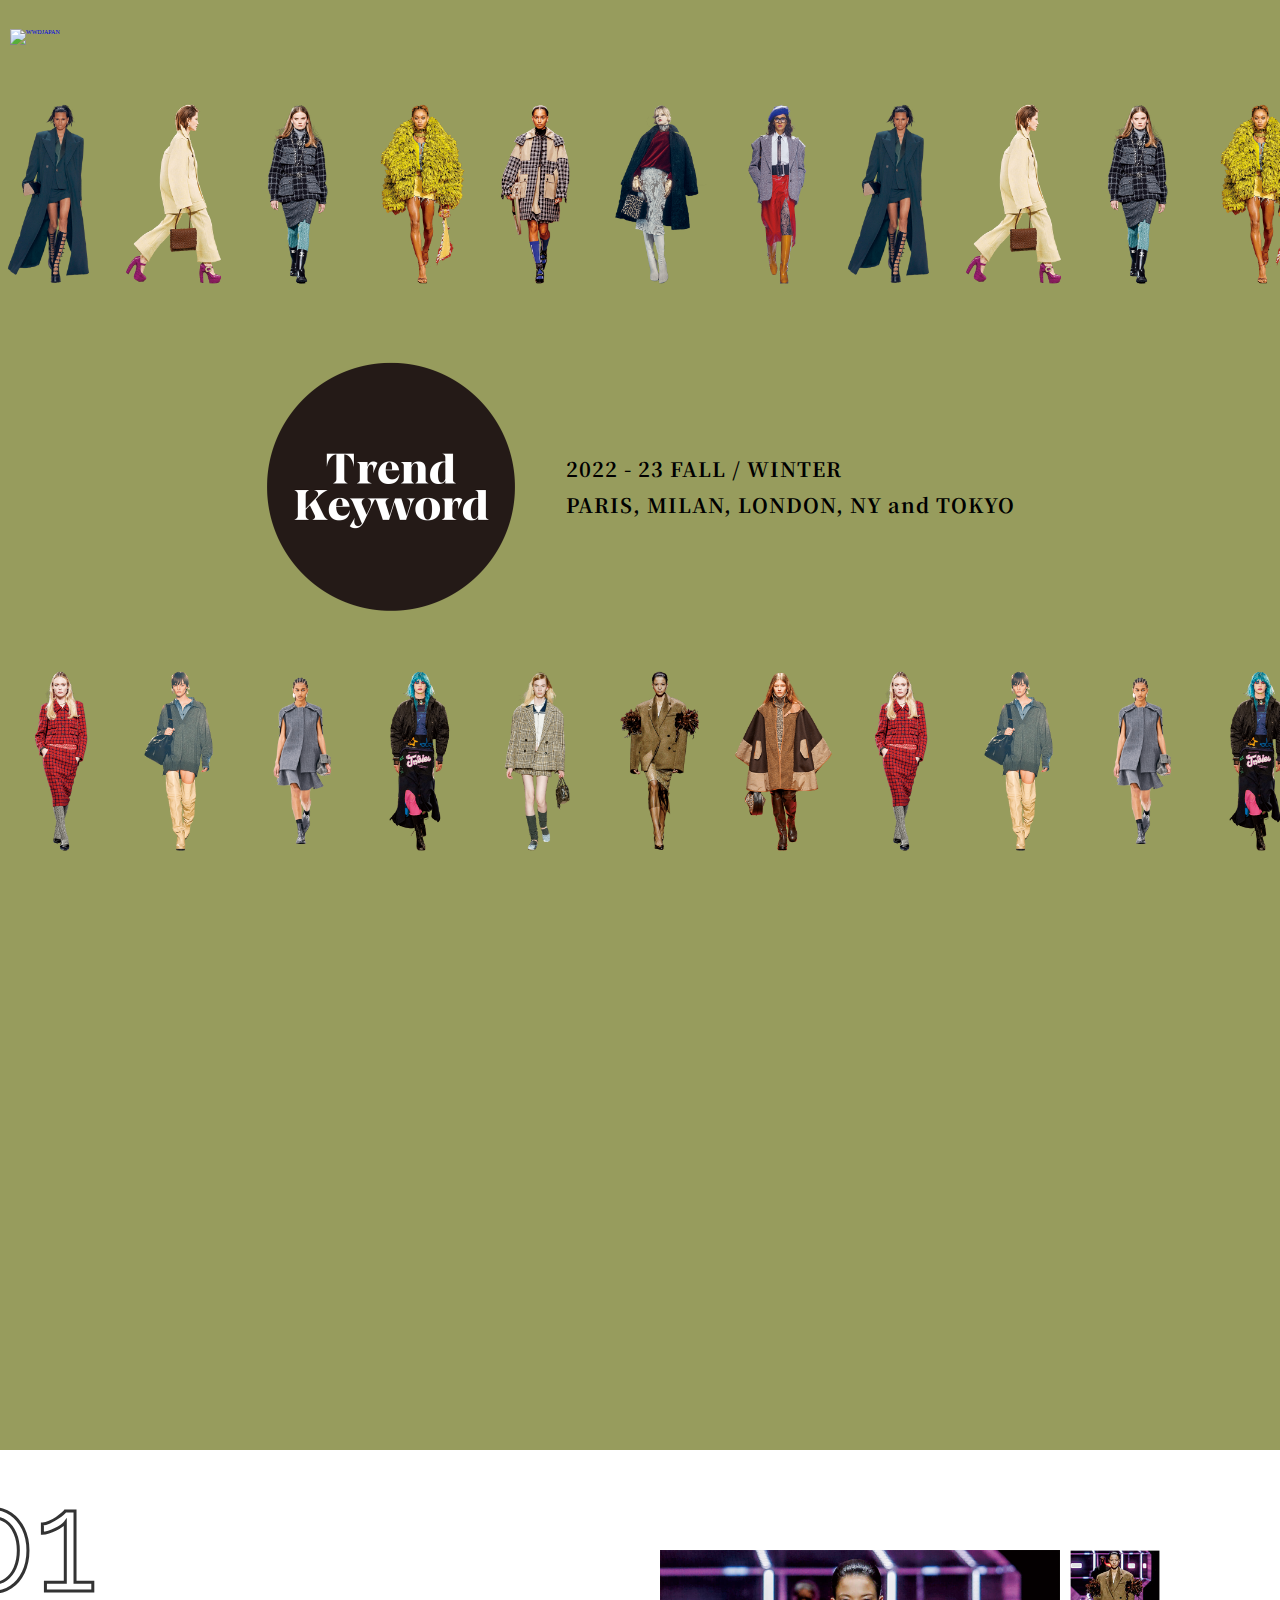
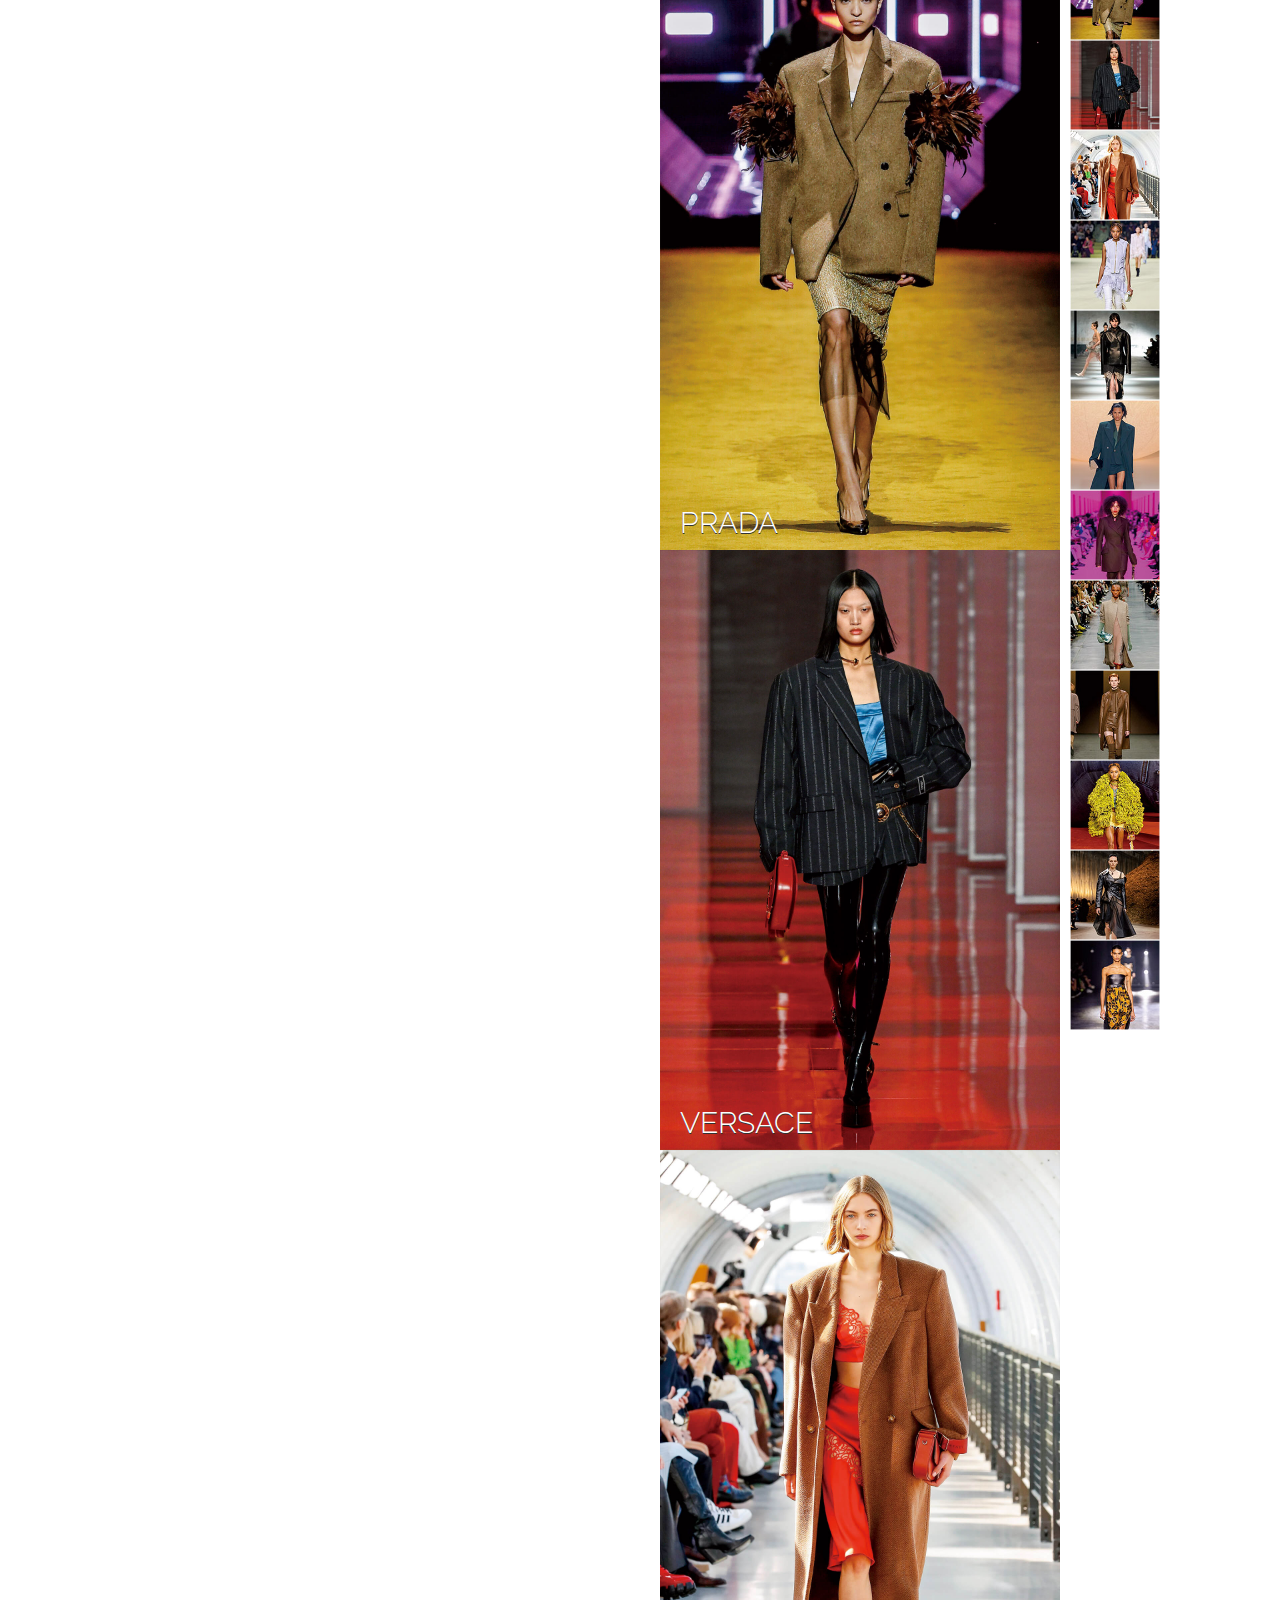
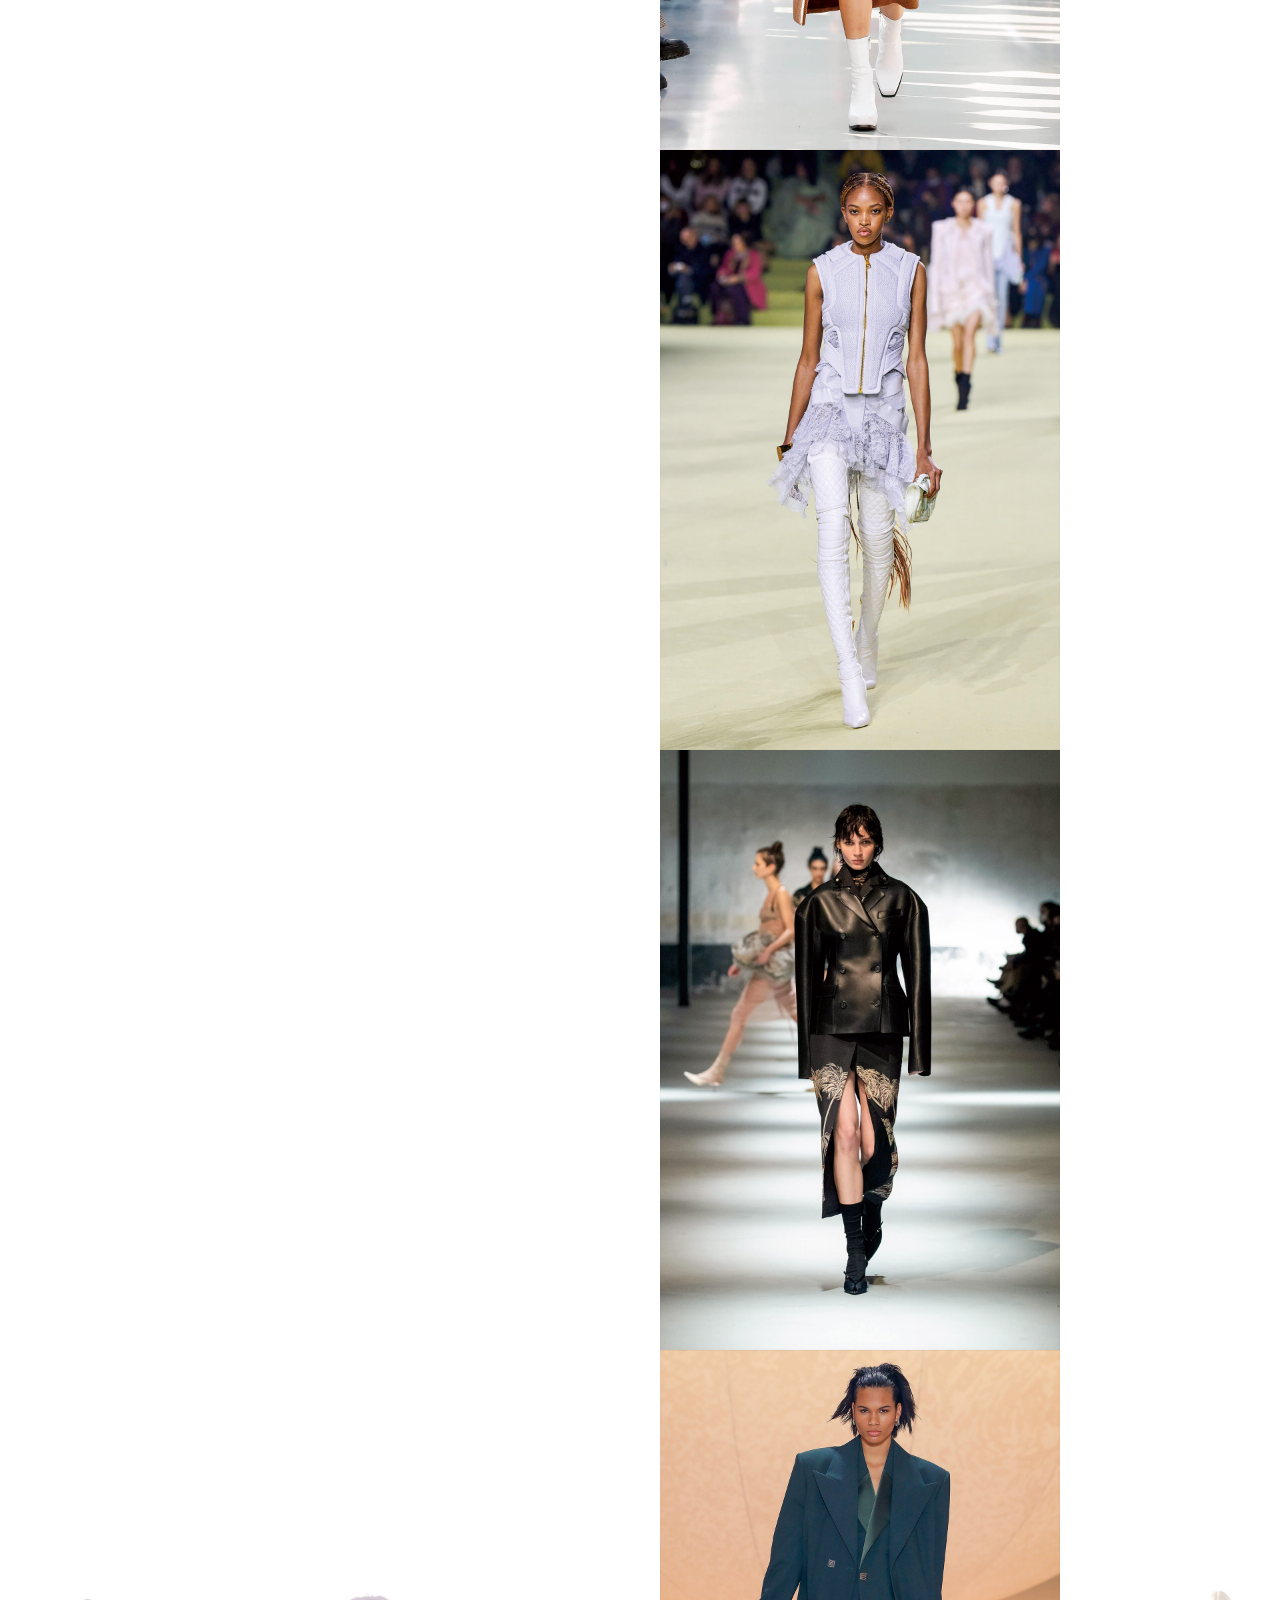
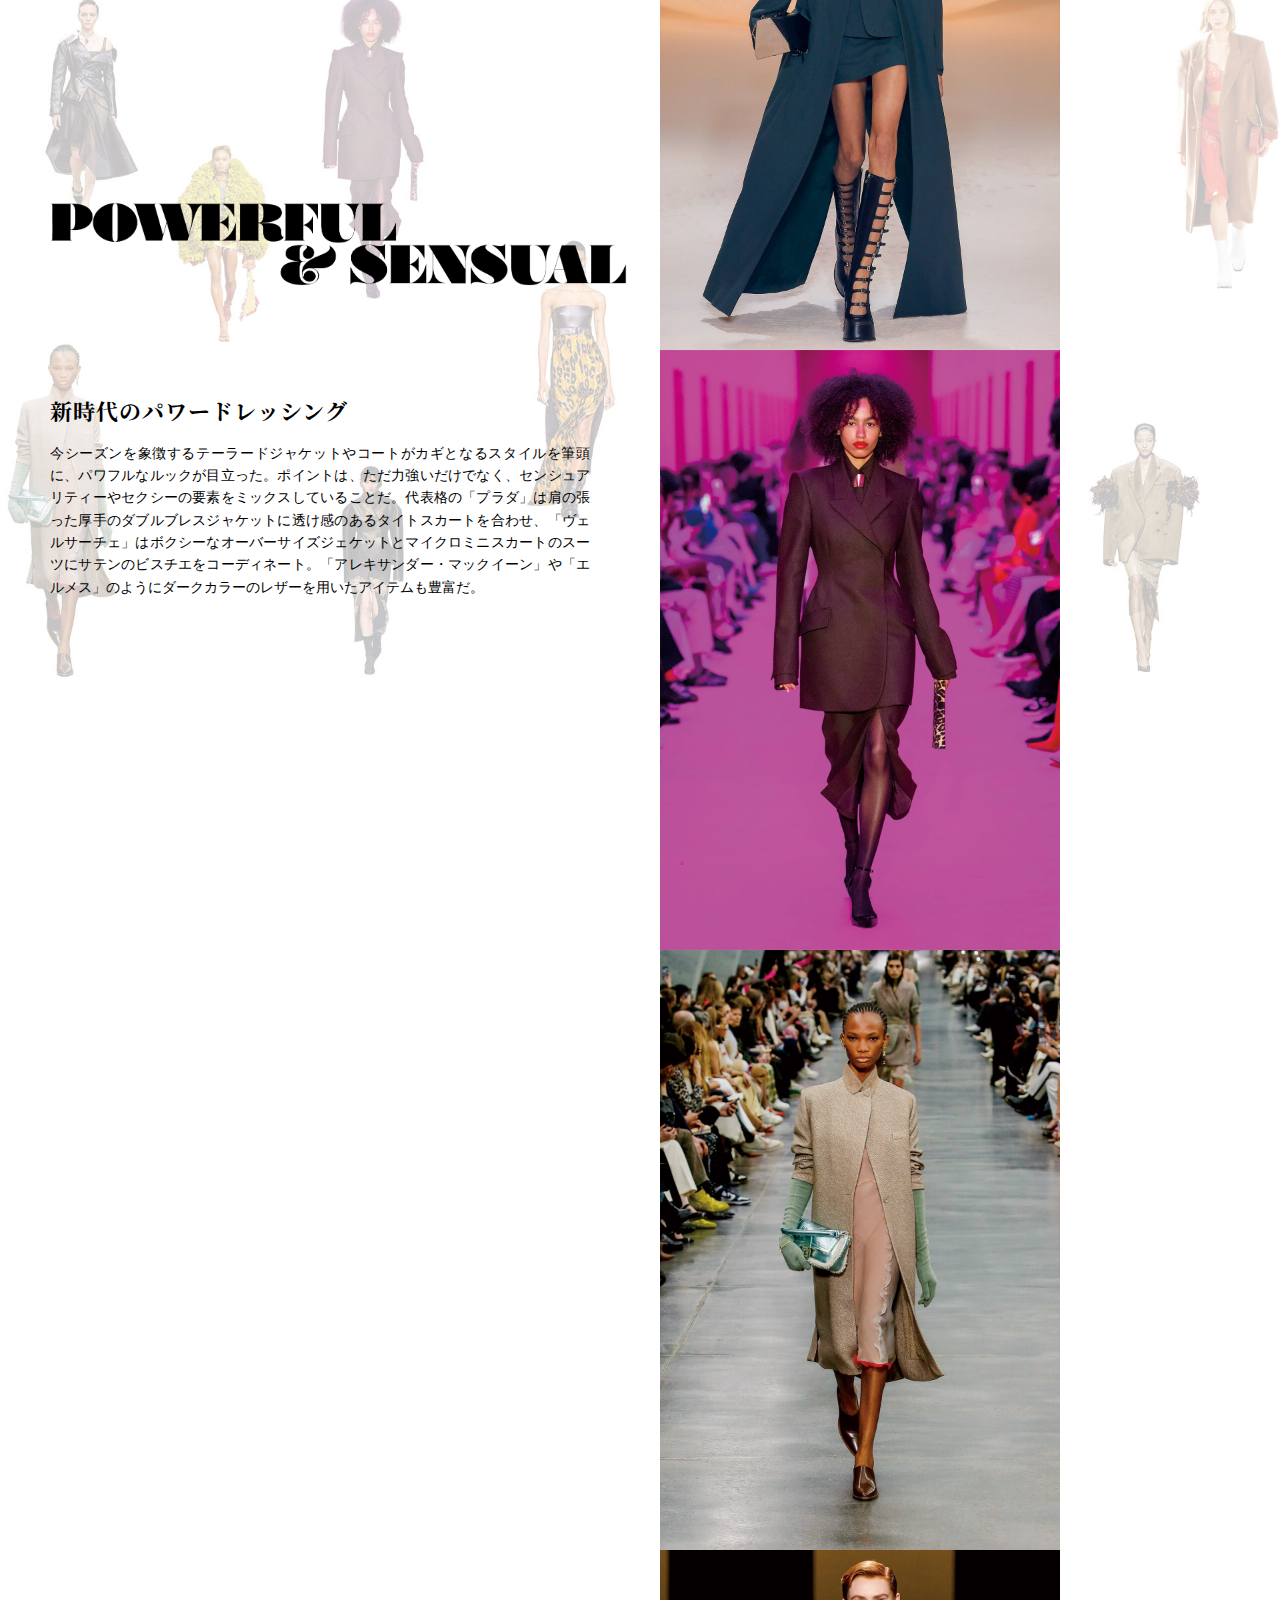
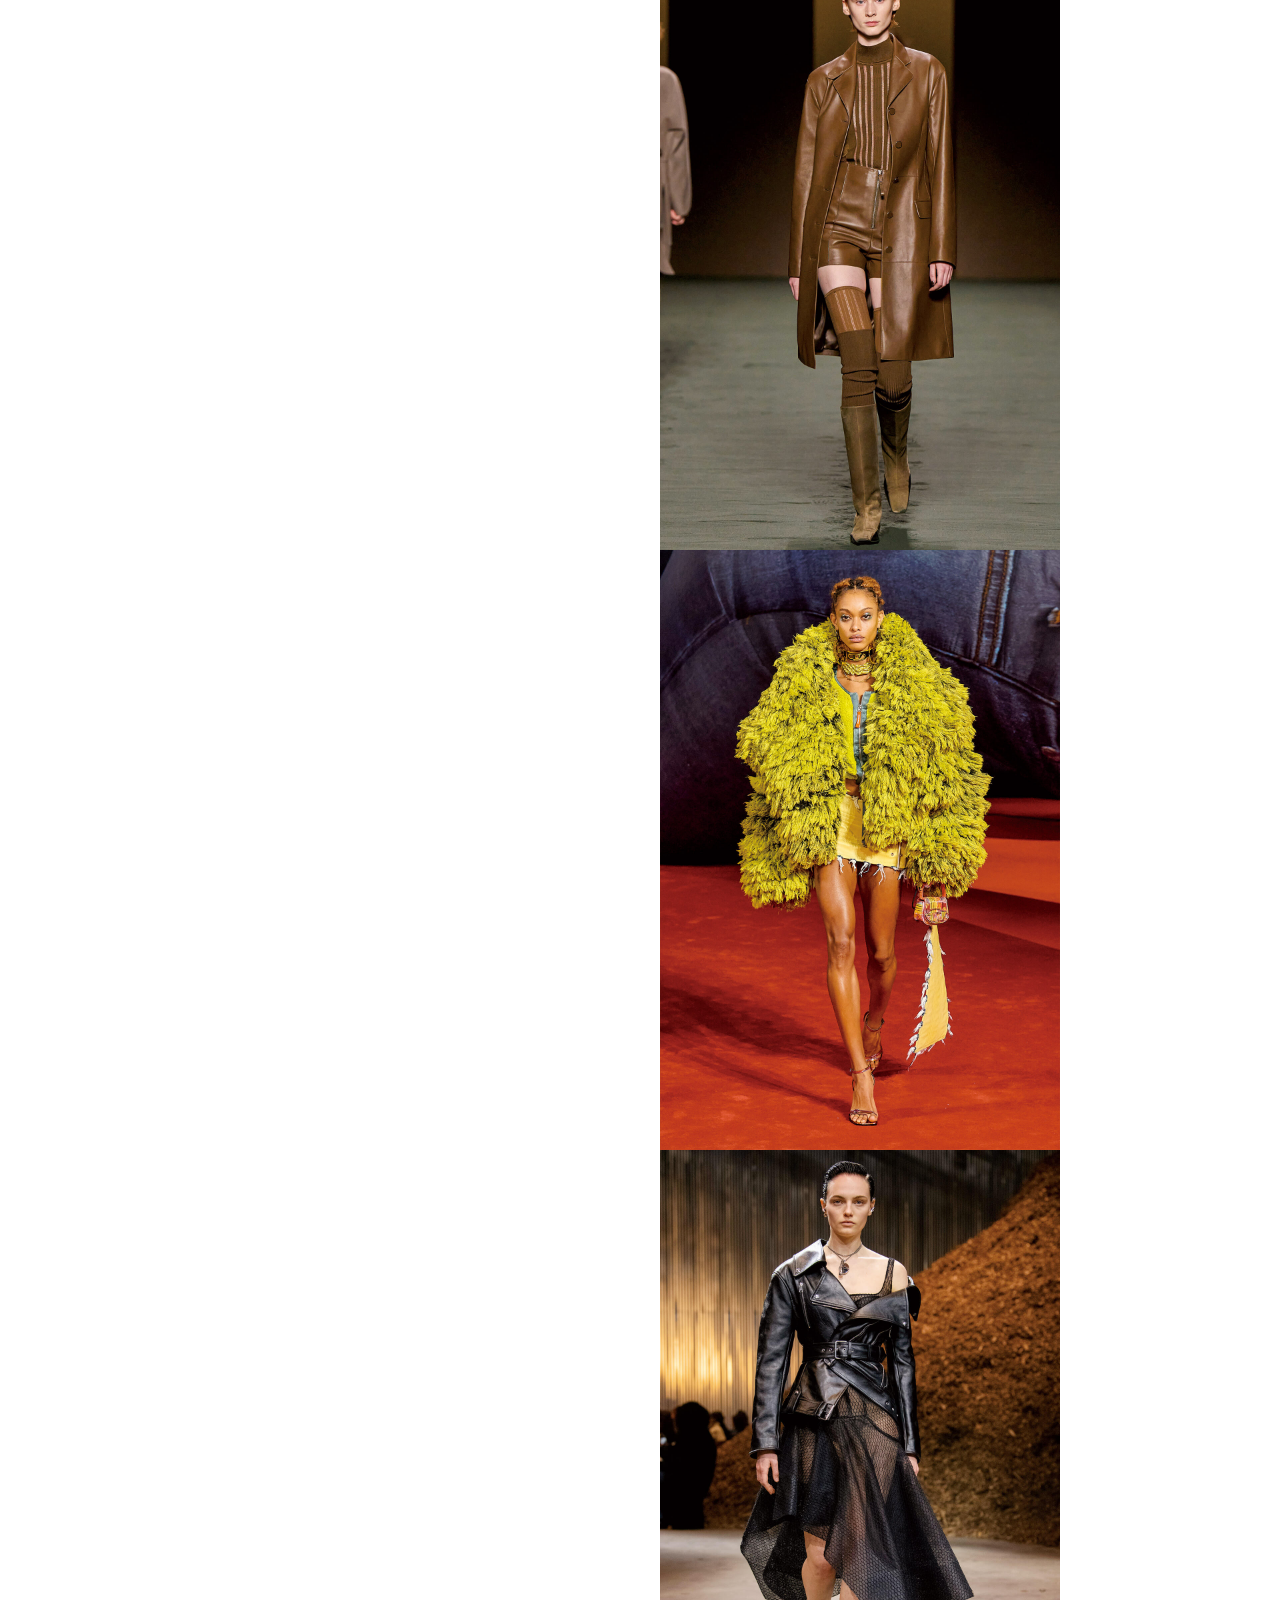
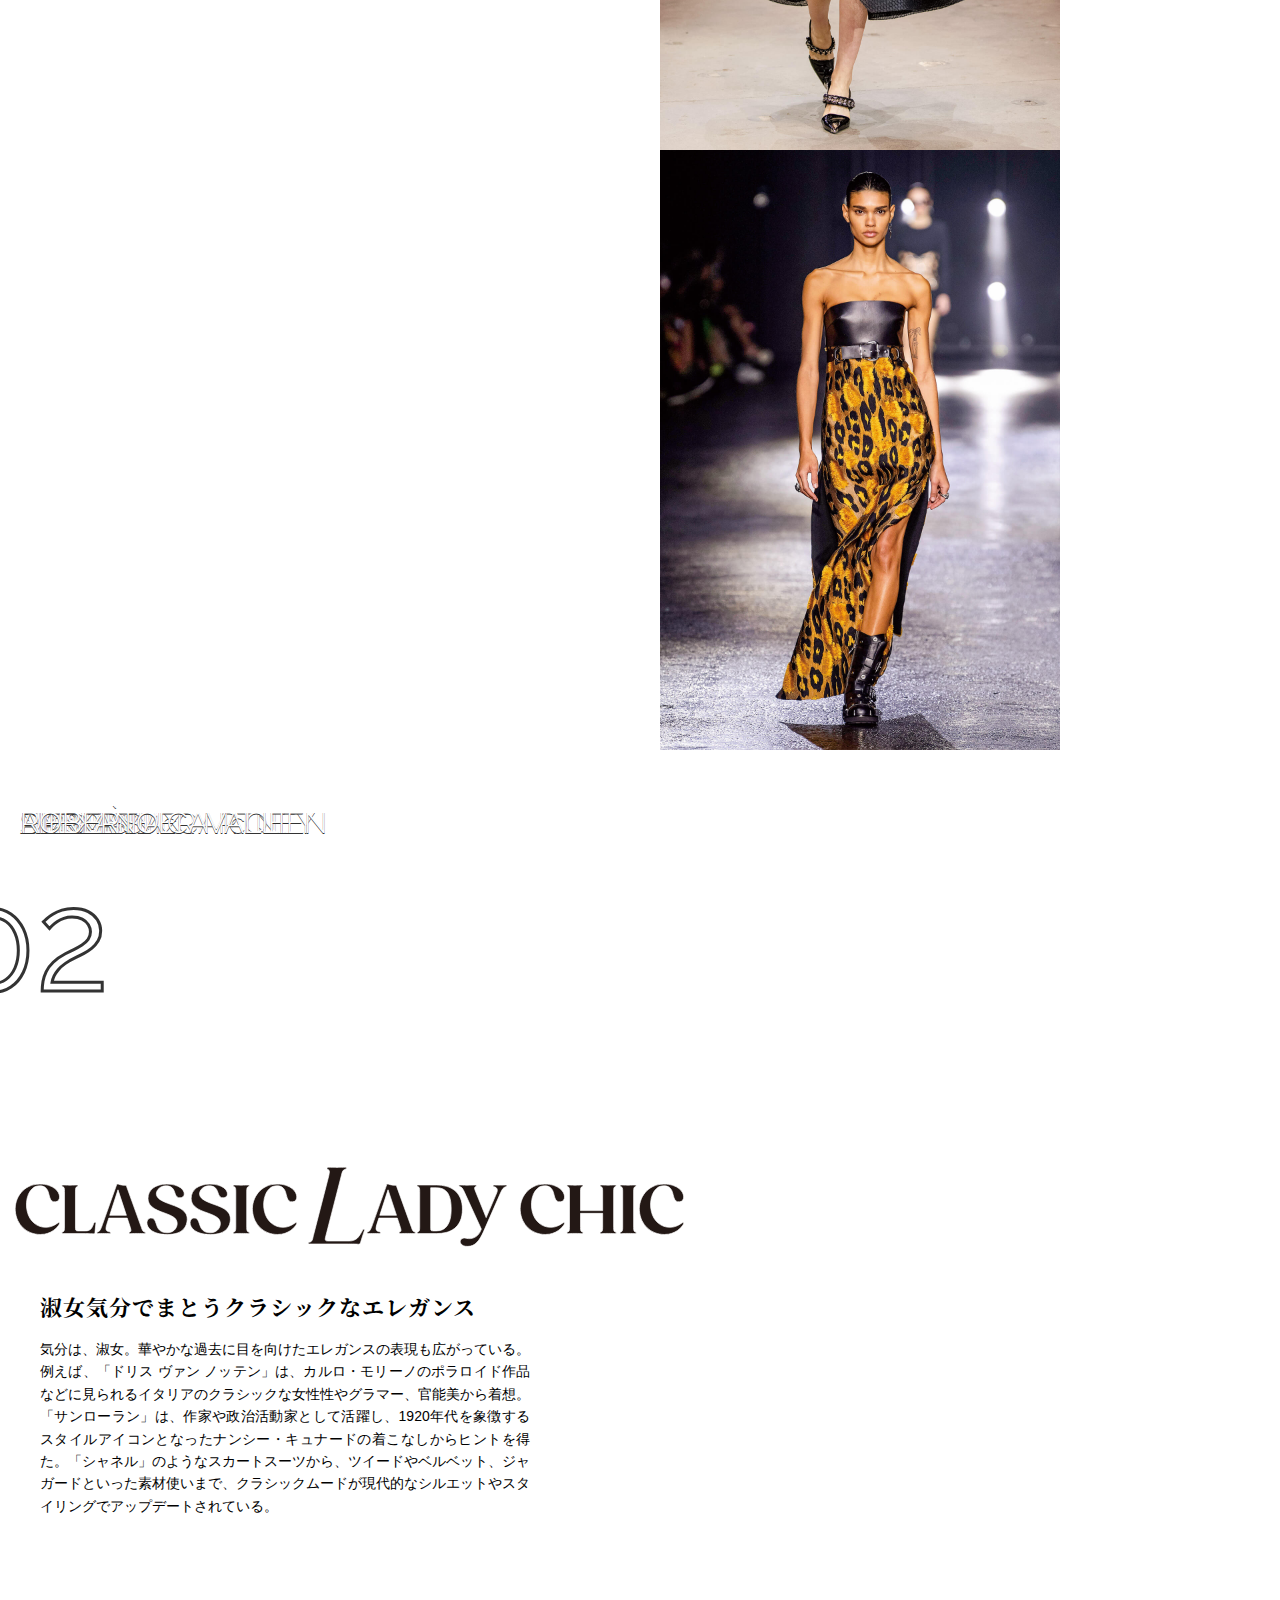
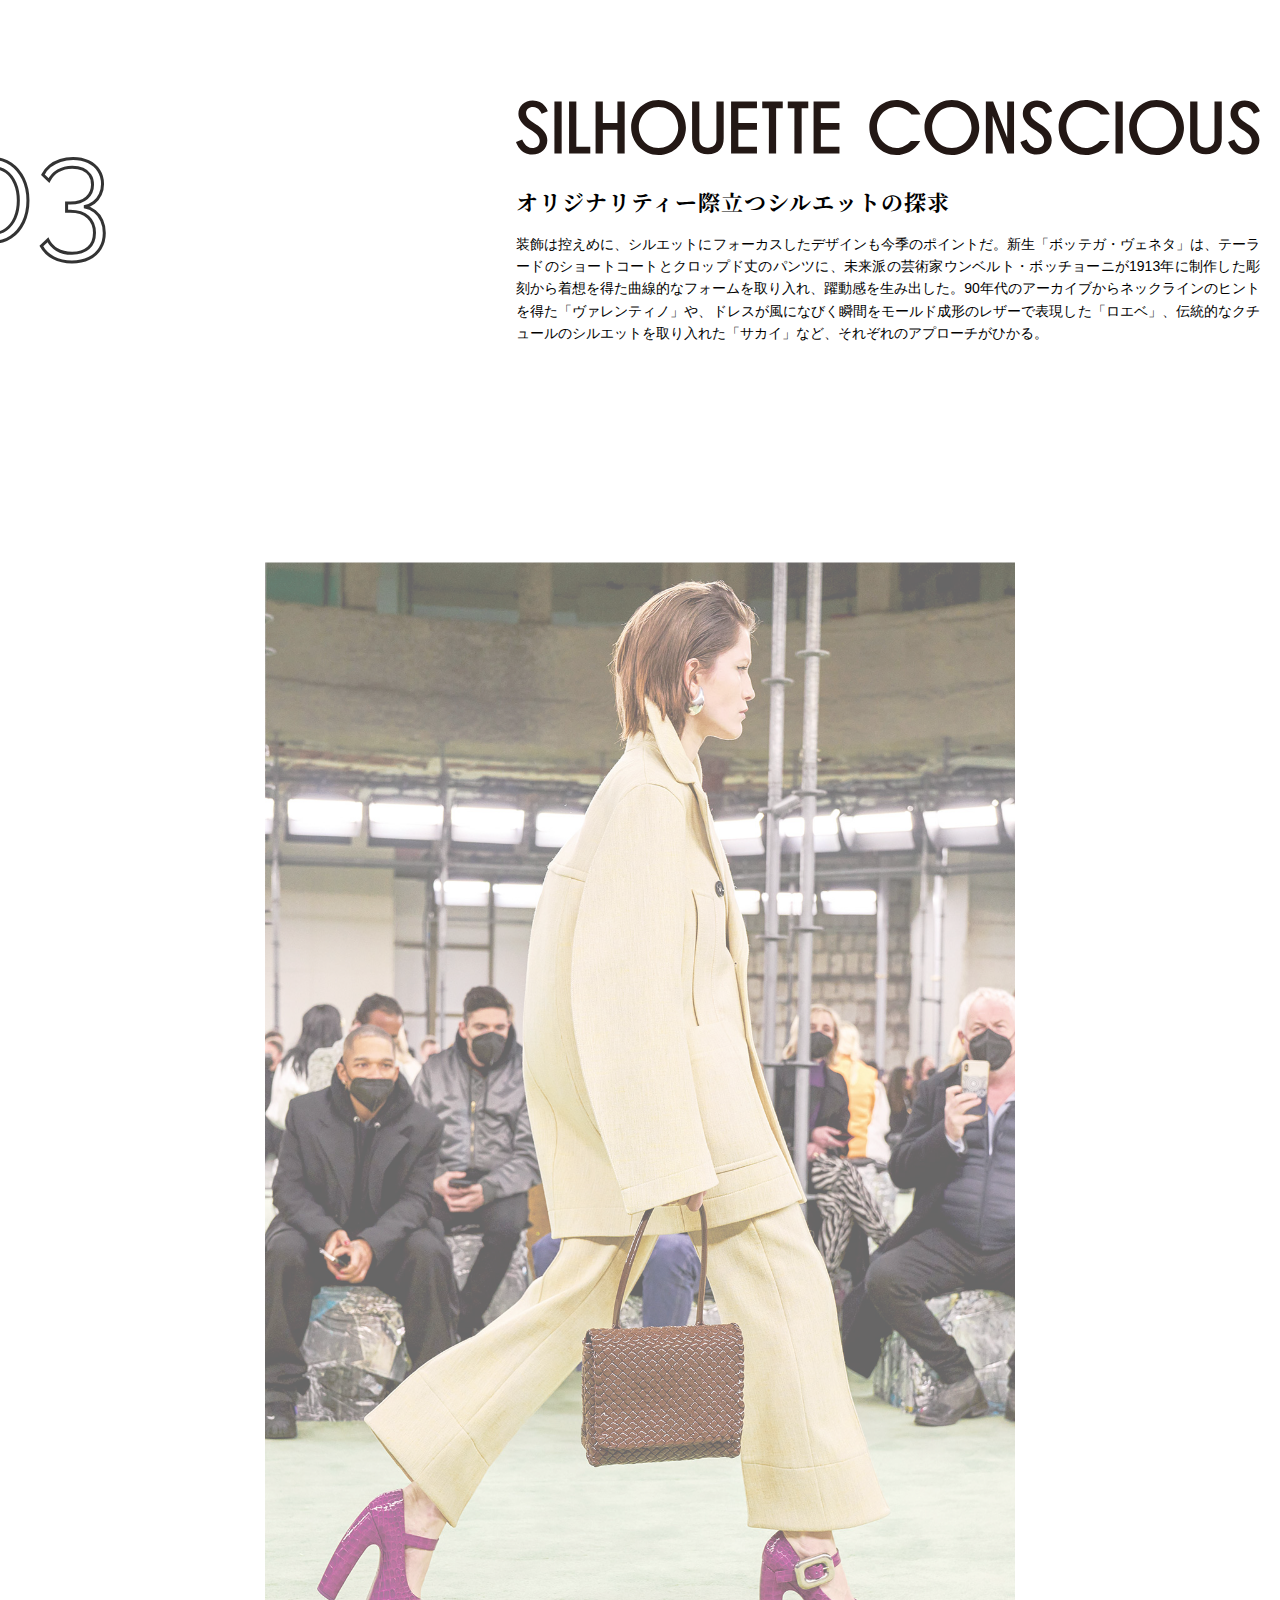
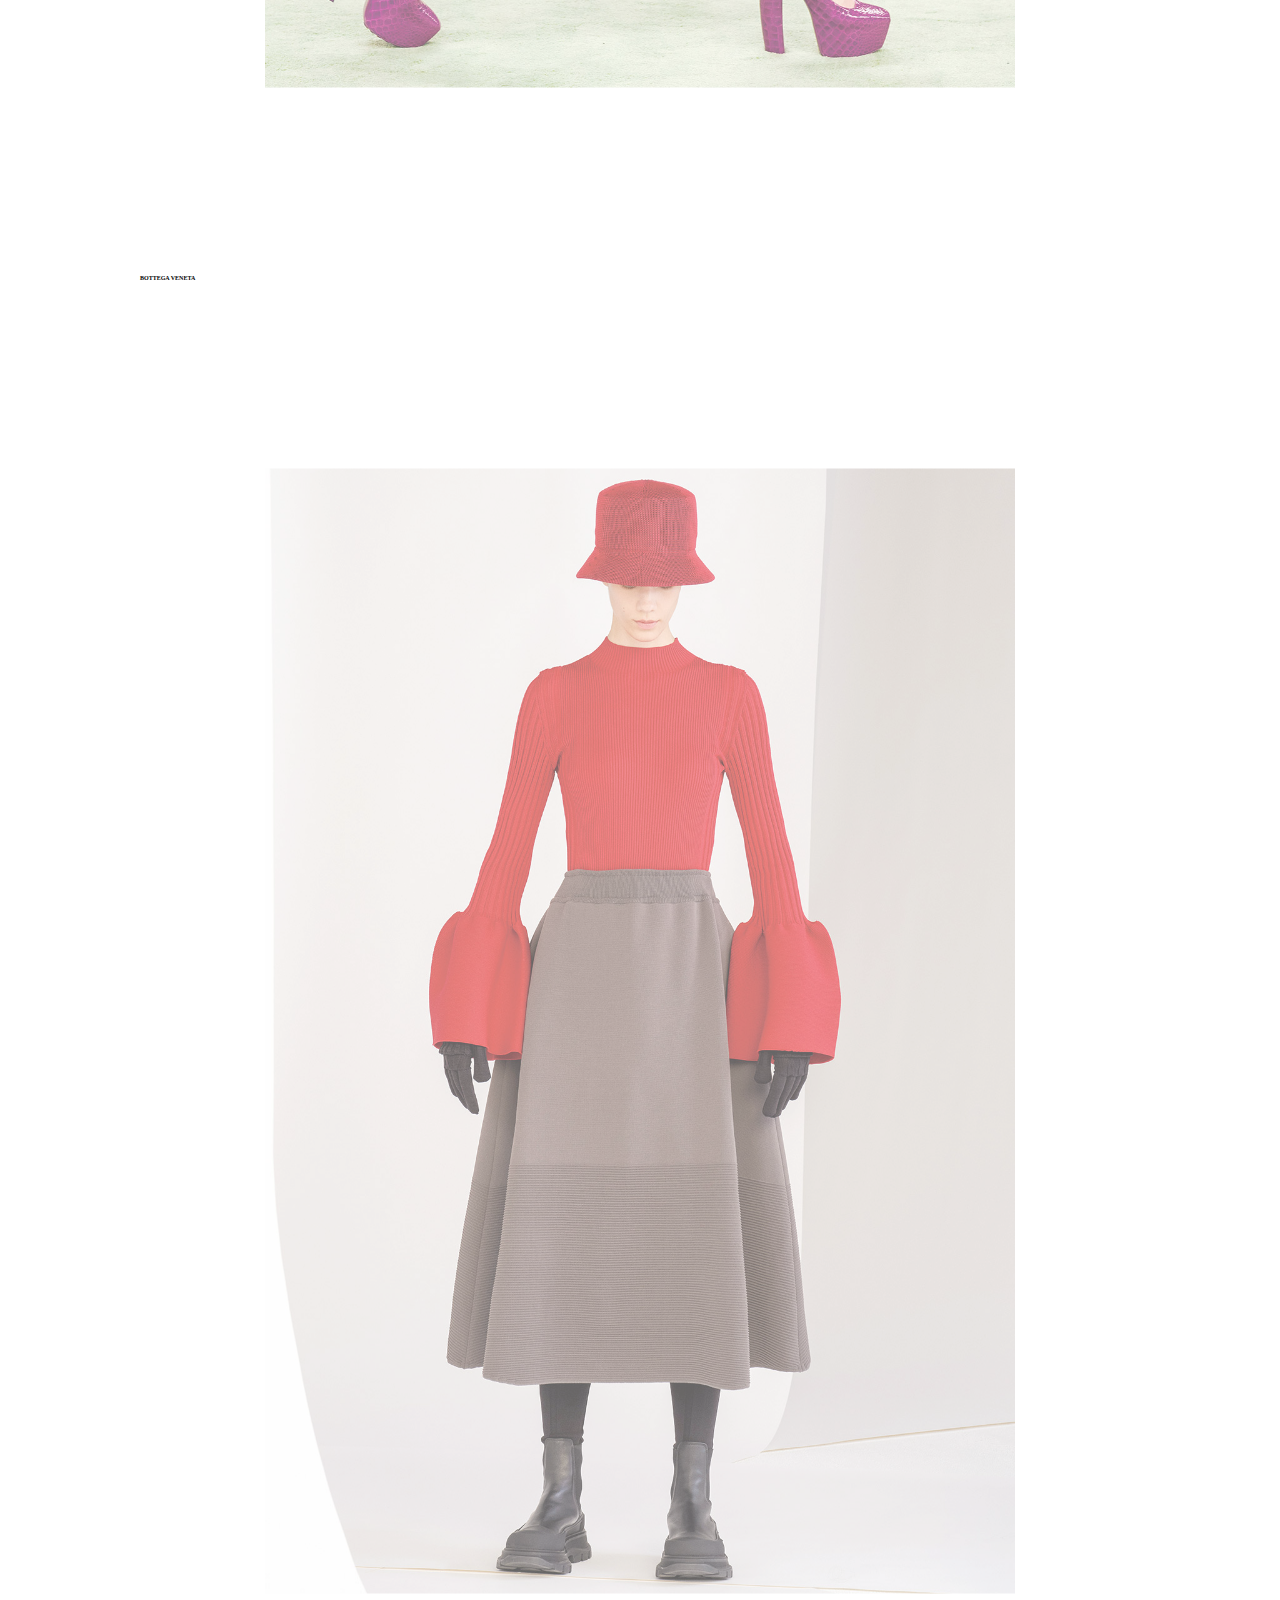
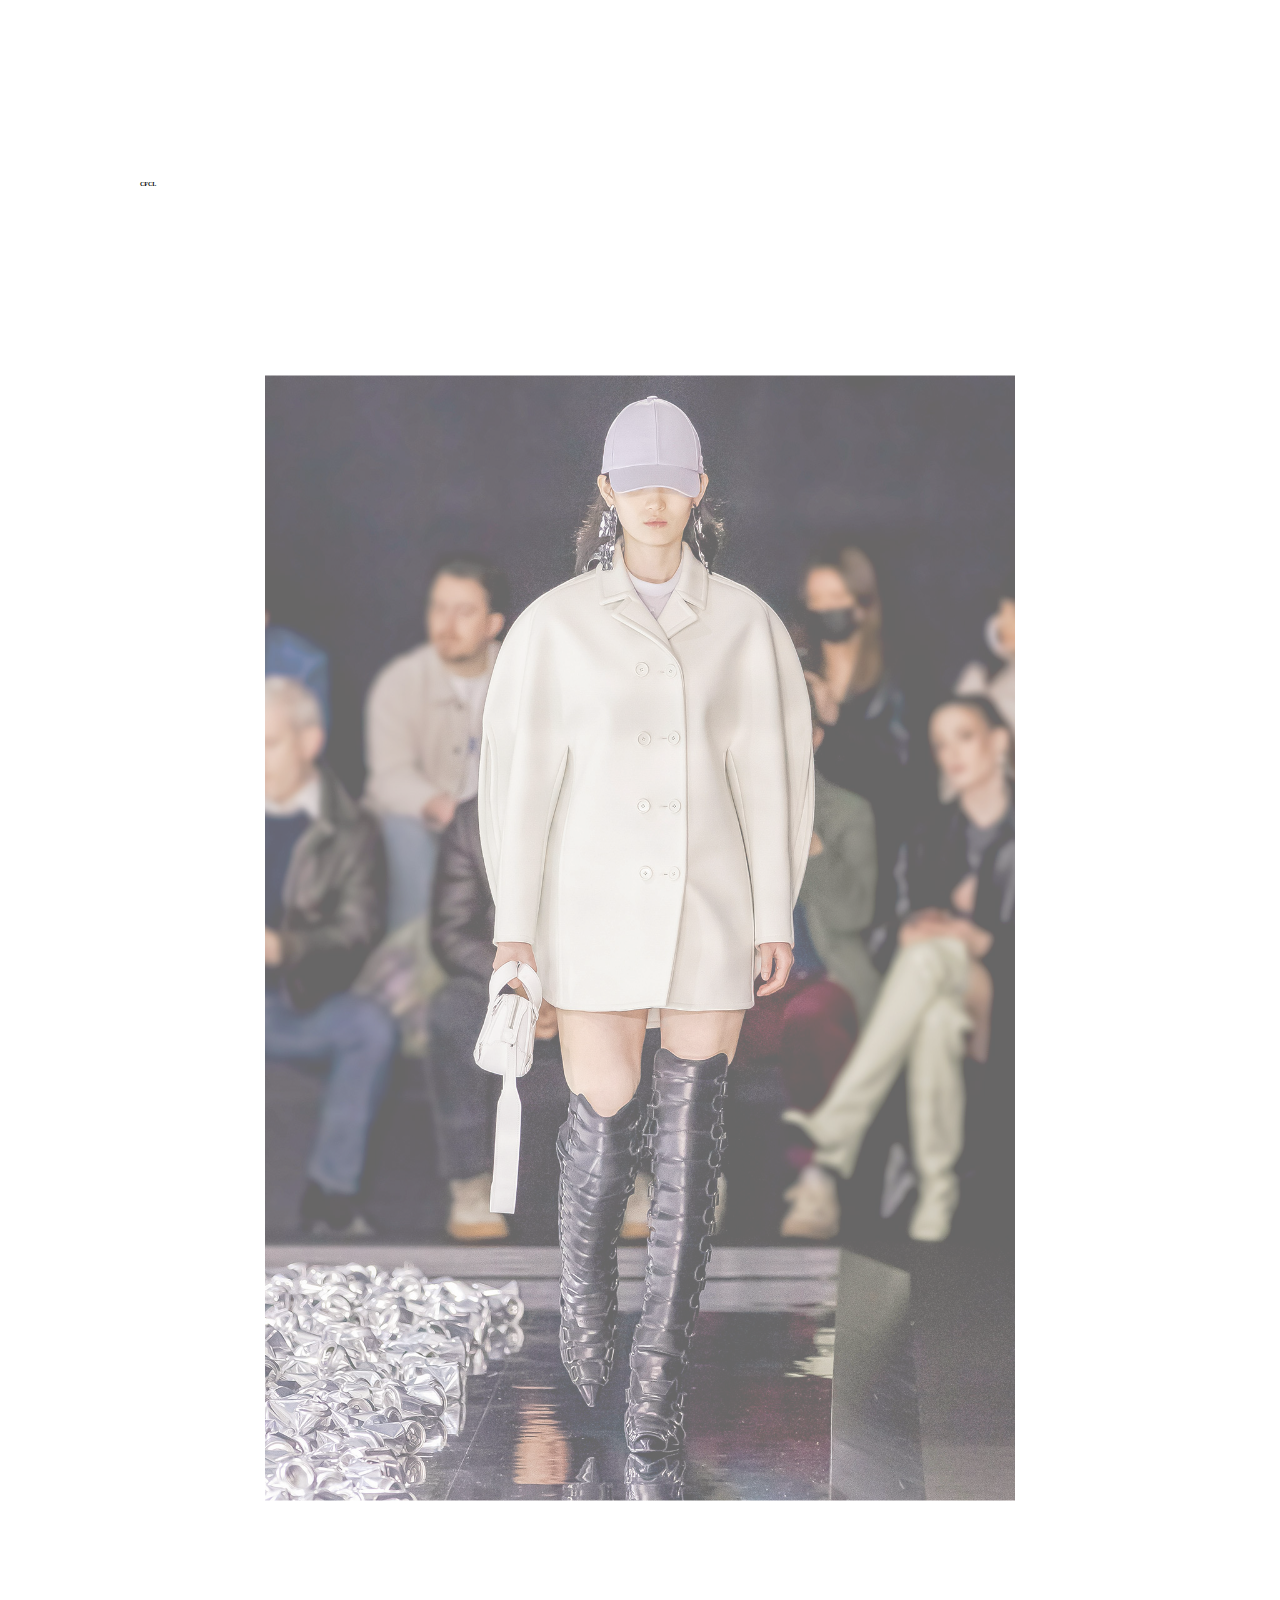
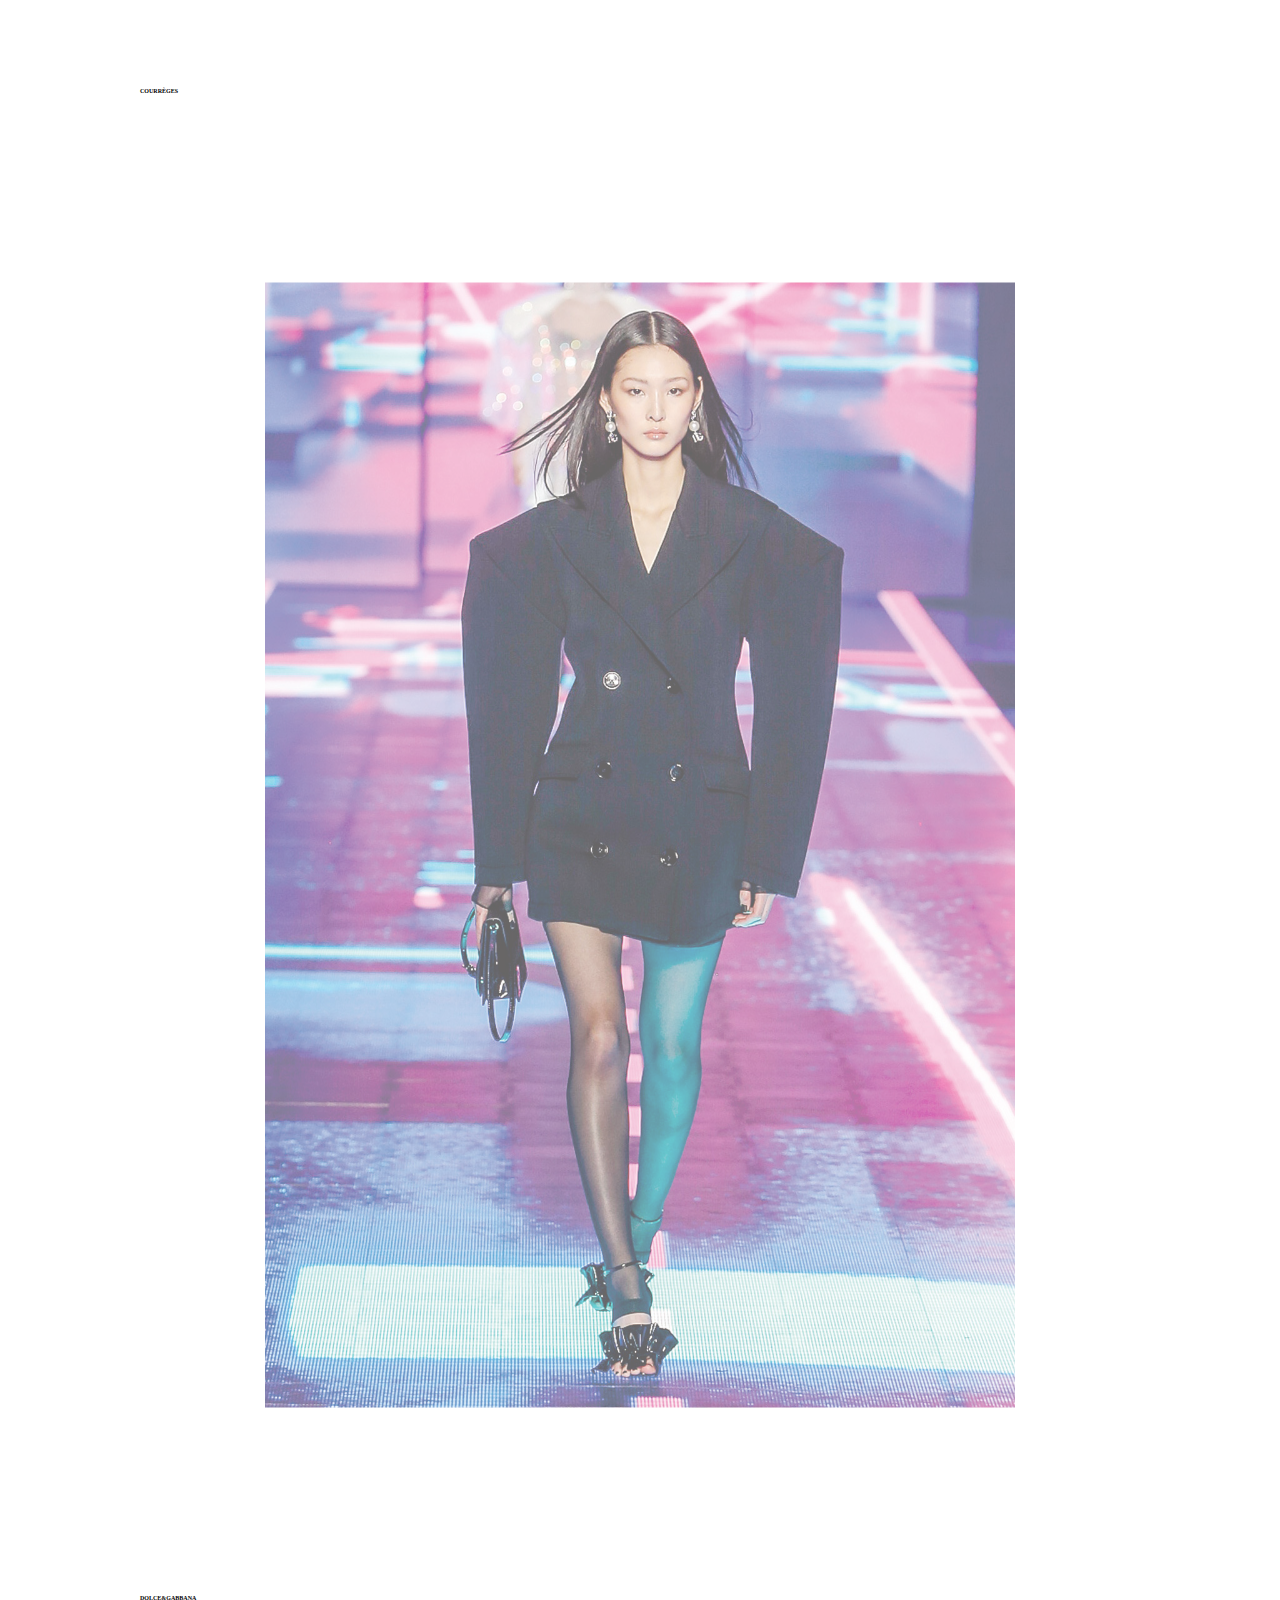
==== commit 79a9cebd: "Add files via upload" ====
--- a/index.html
+++ b/index.html
@@ -24,19 +24,27 @@
 
   <link rel="stylesheet" href="./assets/vendor/normalize.css">
   <link rel="stylesheet" href="./assets/css/style.css">
-  <link rel="stylesheet" type="text/css" href="https://cdn.jsdelivr.net/npm/slick-carousel@1.8.1/slick/slick-theme.css"/>
-  <link rel="stylesheet" type="text/css" href="https://cdn.jsdelivr.net/npm/slick-carousel@1.8.1/slick/slick.css"/>
-  <link rel="stylesheet" href="https://cdnjs.cloudflare.com/ajax/libs/font-awesome/6.1.1/css/all.min.css" integrity="sha512-KfkfwYDsLkIlwQp6LFnl8zNdLGxu9YAA1QvwINks4PhcElQSvqcyVLLD9aMhXd13uQjoXtEKNosOWaZqXgel0g==" crossorigin="anonymous" referrerpolicy="no-referrer" />
-  <link rel="stylesheet" type="text/css" href="https://cdnjs.cloudflare.com/ajax/libs/Modaal/0.4.4/css/modaal.min.css">
+  <link rel="stylesheet" href="https://cdn.jsdelivr.net/npm/slick-carousel@1.8.1/slick/slick-theme.css" type="text/css" />
+  <link rel="stylesheet" href="https://cdn.jsdelivr.net/npm/slick-carousel@1.8.1/slick/slick.css" type="text/css" />
+	<link rel="stylesheet" href="./assets/css/magnific-popup.css" type="text/css">
+
+	<link href="https://fonts.googleapis.com/css2?family=Noto+Serif+JP:wght@600&display=swap" rel="stylesheet">
+	<link href="https://fonts.googleapis.com/css2?family=Noto+Sans+JP&display=swap" rel="stylesheet">
+	<link href="https://fonts.googleapis.com/css?family=Raleway:400,400i,700" rel="stylesheet">
 
 	<script src="https://code.jquery.com/jquery-3.6.0.min.js" integrity="sha256-/xUj+3OJU5yExlq6GSYGSHk7tPXikynS7ogEvDej/m4=" crossorigin="anonymous"></script>
   <script src="https://cdn.jsdelivr.net/npm/slick-carousel@1.8.1/slick/slick.min.js"></script>
 	<script src="./assets/js/slick_slider.js"></script>
-  <script src="https://cdnjs.cloudflare.com/ajax/libs/Modaal/0.4.4/js/modaal.min.js"></script>
-	<link rel="stylesheet" href="https://cdn.jsdelivr.net/gh/vaibhav111tandon/vov.css@latest/vov.css">
+	<script src="./assets/js/jquery.magnific-popup.min.js"></script>
+	<script>
+		if (navigator.userAgent.indexOf('Android') > 0) { 
+		let body = document.getElementsByTagName('body')[0]; 
+		body.classList.add('Android'); 
+		} 
+		</script>
 </head>
 
-<body>
+<body class="Android">
 	<div id="loading">
 		<div class="spinner-wrap"><div class="spinner"></div></div>
 	</div>
@@ -140,7 +148,7 @@
 				<h2 class="ttl"><img src="./assets/img/common/01_h02.png" alt="POWERFUL&SENSUAL"></h2>
         <div class="about-wrap">
           <h3 class="headH3">新時代のパワードレッシング</h3>
-          <p>今シーズンを象徴するテーラードジャケットやコートがカギとなるスタイルを筆頭に、パワフルなルックが目立った。ポイントは、ただ力強いだけでなく、センシュアリティーやセクシーの要素をミックスしていることだ。代表格の「プラダ」は肩の張った厚手のダブルブレスジャケットに透け感のあるタイトスカートを合わせ、「ヴェルサーチェ」はボクシーなオーバーサイズジェケットとマイクロミニスカートのスーツに茶店のビスチェをコーディネート。「アレキサンダー・マックイーン」や「エルメス」のようにダークカラーのレザーを用いたアイテムも豊富だ。</p>
+          <p>今シーズンを象徴するテーラードジャケットやコートがカギとなるスタイルを筆頭に、パワフルなルックが目立った。ポイントは、ただ力強いだけでなく、センシュアリティーやセクシーの要素をミックスしていることだ。代表格の「プラダ」は肩の張った厚手のダブルブレスジャケットに透け感のあるタイトスカートを合わせ、「ヴェルサーチェ」はボクシーなオーバーサイズジェケットとマイクロミニスカートのスーツにサテンのビスチエをコーディネート。「アレキサンダー・マックイーン」や「エルメス」のようにダークカラーのレザーを用いたアイテムも豊富だ。</p>
         </div>
       </div>
       <div class="right">
@@ -162,7 +170,7 @@
           	<div class="slick-img">
 							<img src="./assets/img/section01/03STELLA-McCARTNEY.jpg" alt="STELLA-McCARTNEY">
 							<div class="slick-content">
-								<span>STELLA-McCARTNEY</span>
+								<span>STELLA McCARTNEY</span>
 							</div>
 						</div>
            	<div class="slick-img">
@@ -174,7 +182,7 @@
            	<div class="slick-img">
            		<img src="./assets/img/section01/05N21.jpg" alt="N21">
 							<div class="slick-content">
-								<span>N21</span>
+								<span>N°21</span>
 							</div>
            	</div>
            	<div class="slick-img">
@@ -198,7 +206,7 @@
           	<div class="slick-img">
             	<img src="./assets/img/section01/09HERMES.jpg" alt="HERMES">
 							<div class="slick-content">
-								<span>HERMES</span>
+								<span>HERM&Egrave;S</span>
 							</div>
           	</div>
           	<div class="slick-img">
@@ -210,13 +218,13 @@
           	<div class="slick-img">
             	<img src="./assets/img/section01/11ALEXANDERMcQEEN.jpg" alt="ALEXANDERMcQEEN">
 							<div class="slick-content">
-								<span>ALEXANDERMcQEEN</span>
+								<span>ALEXANDER McQEEN</span>
 							</div>
           	</div>
           	<div class="slick-img">
-            	<img src="./assets/img/section01/12ROMERTOCAVALLI.jpg" alt="ROMERTOCAVALLI">
-							<div class="slick-content">
-								<span>ROMERTOCAVALLI</span>
+            	<img src="./assets/img/section01/12ROMERTOCAVALLI.jpg" alt="ROBERTO CAVALLI">
+							<div class="slick-content">
+								<span>ROBERTO CAVALLI</span>
 							</div>
           	</div>
 					</div>
@@ -267,28 +275,28 @@
 			<div class="about-wrap sp">
 				<h2 class="ttl"><img src="./assets/img/common/02_h01.svg" alt="CLASSIC LADY CHIC"></h2>
 				<h3 class="headH3">淑女気分でまとう<br class="maxwidth39">クラシックなエレガンス</h3>
-				<p>気分は、淑女。華やかな過去に目を向けたエレガンスの表現も広がっている。例えば、「ドリス ヴァン ノッテン」は、カルロ・モリーノのポラロイド作品などに見られるイタリアのクラシックな女性性やグラマー、官能美から着想。「サンローラン」は、作家や政治活動家として活躍し、1920年代を象徴するスタイルアイコンとなったナンシー・キュナードの着こなしからヒントを得た。「シャネル」のようなスカートスーツから、ツイードやベルベット、ジャガードといった素材まで、クラシックムードが現代的なシルエットやスタイリングでアップデートされている。</p>
+				<p>気分は、淑女。華やかな過去に目を向けたエレガンスの表現も広がっている。例えば、「ドリス ヴァン ノッテン」は、カルロ・モリーノのポラロイド作品などに見られるイタリアのクラシックな女性性やグラマー、官能美から着想。「サンローラン」は、作家や政治活動家として活躍し、1920年代を象徴するスタイルアイコンとなったナンシー・キュナードの着こなしからヒントを得た。「シャネル」のようなスカートスーツから、ツイードやベルベット、ジャガードといった素材使いまで、クラシックムードが現代的なシルエットやスタイリングでアップデートされている。</p>
 			</div>
-			<ul class="gallery-list sec04-grid-container">
-				<li class="box1"></li>
-				<li class="box2 fadeUpTrigger"><a href="./assets/img/section02/m/TODS.jpg" class="gallery" data-group="gallery"><img src="./assets/img/section02/thumb/TODS.jpg" alt="TODS"></a></li>
-				<li class="box3 fadeUpTrigger"><a href="./assets/img/section02/m/GIORGIOARMANI.jpg" class="gallery" data-group="gallery"><img src="./assets/img/section02/thumb/GIORGIOARMANI.jpg" alt="GIORGIOARMANI"></a></li>
-				<li class="box4 fadeUpTrigger"><a href="./assets/img/section02/AMIPARISS.jpg" class="gallery" data-group="gallery"><img src="./assets/img/section02/thumb/AMIPARISS.jpg" alt="AMIPARISS"></a></li>
-				<li class="box5 fadeUpTrigger"><a href="./assets/img/section02/m/MAMEKYROGOUCHI.jpg" class="gallery" data-group="gallery"><img src="./assets/img/section02/thumb/MAMEKYROGOUCHI.jpg" alt="MAMEKYROGOUCHI"></a></li>
-				<li class="box6 fadeUpTrigger"><a href="./assets/img/section02/m/DRIESVANNOTEN.jpg" class="gallery" data-group="gallery"><img src="./assets/img/section02/thumb/DRIESVANNOTEN.jpg" alt="DRIESVANNOTEN"></a></li>
-				<li class="box7 fadeUpTrigger"><a href="./assets/img/section02/m/MOSCHINO.jpg" class="gallery" data-group="gallery"><img src="./assets/img/section02/thumb/MOSCHINO.jpg" alt="MOSCHINO"></a></li>	
-				<li class="box8 fadeUpTrigger"><a href="./assets/img/section02/m/CHANEL.jpg" class="gallery" data-group="gallery"><img src="./assets/img/section02/thumb/CHANEL.jpg" alt="CHANEL"></a></li>
-				<li class="box9"><h2><img src="./assets/img/common/02_h01.svg" alt="CLASSIC LADY CHIC"></h2></li>
-				<li class="box10 fadeUpTrigger"><a href="./assets/img/section02/m/SAINTLAURENT.jpg" class="gallery" data-group="gallery"><img src="./assets/img/section02/thumb/SAINTLAURENT.jpg" alt="SAINTLAURENT"></a></li>
-				<li class="box11 fadeUpTrigger"><a href="./assets/img/section02/m/ALBERTAFERRETTI.jpg" class="gallery" data-group="gallery"><img src="./assets/img/section02/thumb/ALBERTAFERRETTI.jpg" alt="ALBERTAFERRETTI"></a></li>
-				<li class="box12">
-					<h3 class="headH3">淑女気分でまとうクラシックなエレガンス</h3>
-					<p>気分は、淑女。華やかな過去に目を向けたエレガンスの表現も広がっている。例えば、「ドリス ヴァン ノッテン」は、カルロ・モリーノのポラロイド作品などに見られるイタリアのクラシックな女性性やグラマー、官能美から着想。「サンローラン」は、作家や政治活動家として活躍し、1920年代を象徴するスタイルアイコンとなったナンシー・キュナードの着こなしからヒントを得た。「シャネル」のようなスカートスーツから、ツイードやベルベット、ジャガードといった素材まで、クラシックムードが現代的なシルエットやスタイリングでアップデートされている。</p>
-				</li>
-   			<li class="box13 fadeUpTrigger"><a href="./assets/img/section02/m/LANVIN.jpg" class="gallery" data-group="gallery"><img src="./assets/img/section02/thumb/LANVIN.jpg" alt=""></a></li>
-   			<li class="box14 fadeUpTrigger"><a href="./assets/img/section02/m/DIOR.jpg" class="gallery" data-group="gallery"><img src="./assets/img/section02/thumb/DIOR.jpg" alt="DIOR"></a></li>
-   			<li class="box15 fadeUpTrigger"><a href="./assets/img/section02/m/ERDEM.jpg" class="gallery" data-group="gallery"><img src="./assets/img/section02/thumb/ERDEM.jpg" alt="ERDEM"></a></li> 
-  		</ul>
+		<ul class="wrap_content case_img popup-gallery sec04-grid-container">
+			<li class="box1"></li>
+			<li class="box2 fadeUpTrigger"><a class="btn" href="./assets/img/section02/TODS.jpg" title="TOD'S"><img src="./assets/img/section02/thumb/TODS.jpg" alt="TODS"></a></li>
+			<li class="box3 fadeUpTrigger"><a class="btn" href="./assets/img/section02/GIORGIOARMANI.jpg" title="GIORGIO ARMANI"><img src="./assets/img/section02/thumb/GIORGIOARMANI.jpg" alt="GIORGI OARMANI"></a></li>
+			<li class="box4 fadeUpTrigger"><a class="btn" href="./assets/img/section02/AMIPARIS.jpg" title="AMI PARIS"><img src="./assets/img/section02/thumb/AMIPARIS.jpg" alt="AMI PARIS"></a></li>
+			<li class="box5 fadeUpTrigger"><a class="btn" href="./assets/img/section02/MAMEKUROGOUCHI.jpg" title="MAME KUROGOUCHI"><img src="./assets/img/section02/thumb/MAMEKUROGOUCHI.jpg" alt="MAMEKUROGOUCHI"></a></li>
+			<li class="box6 fadeUpTrigger"><a class="btn" href="./assets/img/section02/DRIESVANNOTEN.jpg" title="DRIES VAN NOTEN"><img src="./assets/img/section02/thumb/DRIESVANNOTEN.jpg" alt="DRIES VAN NOTEN"></a></li>
+			<li class="box7 fadeUpTrigger"><a class="btn" href="./assets/img/section02/MOSCHINO.jpg" title="MOSCHINO"><img src="./assets/img/section02/thumb/MOSCHINO.jpg" alt="MOSCHINO"></a></li>	
+			<li class="box8 fadeUpTrigger"><a class="btn" href="./assets/img/section02/CHANEL.jpg" title="CHANEL"><img src="./assets/img/section02/thumb/CHANEL.jpg" alt="CHANEL"></a></li>
+			<li class="box9"><h2><img src="./assets/img/common/02_h01.svg" alt="CLASSIC LADY CHIC"></h2></li>
+			<li class="box10 fadeUpTrigger"><a class="btn" href="./assets/img/section02/SAINTLAURENT.jpg" title="SAINT LAURENT"><img src="./assets/img/section02/thumb/SAINTLAURENT.jpg" alt="SAINTLAURENT"></a></li>
+			<li class="box11 fadeUpTrigger"><a class="btn" href="./assets/img/section02/ALBERTAFERRETTI.jpg" title="ALBERTA FERRETTI"><img src="./assets/img/section02/thumb/ALBERTAFERRETTI.jpg" alt="ALBERTAFERRETTI"></a></li>
+			<li class="box12">
+				<h3 class="headH3">淑女気分でまとうクラシックなエレガンス</h3>
+				<p>気分は、淑女。華やかな過去に目を向けたエレガンスの表現も広がっている。例えば、「ドリス ヴァン ノッテン」は、カルロ・モリーノのポラロイド作品などに見られるイタリアのクラシックな女性性やグラマー、官能美から着想。「サンローラン」は、作家や政治活動家として活躍し、1920年代を象徴するスタイルアイコンとなったナンシー・キュナードの着こなしからヒントを得た。「シャネル」のようなスカートスーツから、ツイードやベルベット、ジャガードといった素材使いまで、クラシックムードが現代的なシルエットやスタイリングでアップデートされている。</p>
+			</li>
+			 <li class="box13 fadeUpTrigger"><a class="btn" href="./assets/img/section02/LANVIN.jpg" title="LANVIN"><img src="./assets/img/section02/thumb/LANVIN.jpg" alt="LANVIN"></a></li>
+			 <li class="box14 fadeUpTrigger"><a class="btn" href="./assets/img/section02/DIOR.jpg" title="DIOR"><img src="./assets/img/section02/thumb/DIOR.jpg" alt="DIOR"></a></li>
+			 <li class="box15 fadeUpTrigger"><a class="btn" href="./assets/img/section02/ERDEM.jpg" title="GIORGIOARMANI"><img src="./assets/img/section02/thumb/GIORGIOARMANI.jpg" alt="GIORGIOARMANI"></a></li> 
+		</ul>
 		</section>
 	
 		<section class="section05" id="area-3">
@@ -305,7 +313,7 @@
 					<div class="sec05-slick-img">
 						<img src="./assets/img/section03/BOTTEGAVENETA.jpg" alt="BOTTEGAVENETA">
 						<div class="desc">
-							<h4>BOTTEGAVENETA</h4>
+							<h4>BOTTEGA VENETA</h4>
 						</div>
 					</div>
 					<div class="sec05-slick-img">
@@ -317,7 +325,7 @@
 					<div class="sec05-slick-img">
 						<img src="./assets/img/section03/COURREGES.jpg" alt="COURREGES">
 						<div class="desc">
-							<h4>COURREGES</h4>
+							<h4>COURR&Egrave;GES</h4>
 						</div>
 					</div>
 					<div class="sec05-slick-img">
@@ -329,19 +337,19 @@
 					<div class="sec05-slick-img">
 						<img src="./assets/img/section03/DRIESVANNOTEN.jpg" alt="DRIESVANNOTEN">
 						<div class="desc">
-							<h4>DRIESVANNOTEN</h4>
+							<h4>DRIES VAN NOTEN</h4>
 						</div>
 					</div>
 					<div class="sec05-slick-img">
 						<img src="./assets/img/section03/ISSEYMIYAKE.jpg" alt="ISSEYMIYAKE">
 						<div class="desc">
-							<h4>ISSEYMIYAKE</h4>
+							<h4>ISSEY MIYAKE</h4>
 						</div>
 					</div>
 					<div class="sec05-slick-img">
 						<img src="./assets/img/section03/JILSANDER.jpg" alt="JILSANDER">
 						<div class="desc">
-							<h4>JILSANDER</h4>
+							<h4>JIL SANDER</h4>
 						</div>
 					</div>
 					<div class="sec05-slick-img">
@@ -353,19 +361,19 @@
 					<div class="sec05-slick-img">
 						<img src="./assets/img/section03/MAXMARA.jpg" alt="MAXMARA">
 						<div class="desc">
-							<h4>MAXMARA</h4>
+							<h4>MAX MARA</h4>
 						</div>
 					</div>
 					<div class="sec05-slick-img">
 						<img src="./assets/img/section03/PROENZASCHOULER.jpg" alt="PROENZASCHOULER">
 						<div class="desc">
-							<h4>PROENZASCHOULER</h4>
+							<h4>PROENZA SCHOULER</h4>
 						</div>
 					</div>
 					<div class="sec05-slick-img">
 						<img src="./assets/img/section03/RICKWENS.jpg" alt="RICKWENS">
 						<div class="desc">
-							<h4>RICKWENS</h4>
+							<h4>RICK OWENS</h4>
 						</div>
 					</div>
 					<div class="sec05-slick-img">
@@ -394,7 +402,7 @@
 						<div class="slick-img slick-outer">
 							<img src="./assets/img/section04/BRUNELLOCUCINELLI.jpg" alt="BRUNELLOCUCINELLI">
 							<div class="slick-content">
-								<span>BRUNELLOCUCINELLI</span>
+								<span>BRUNELLO CUCINELLI</span>
 							</div>
 						</div>
 						<div class="slick-img">
@@ -412,7 +420,7 @@
 						<div class="slick-img">
 							<img src="./assets/img/section04/CHLOE.jpg" alt="CHLOE">
 							<div class="slick-content">
-								<span>CHLOE</span>
+								<span>CHLO&Egrave;</span>
 							</div>
 						</div>
 						<div class="slick-img">
@@ -424,7 +432,7 @@
 						<div class="slick-img">
 							<img src="./assets/img/section04/HERMES.jpg" alt="HERMES">
 							<div class="slick-content">
-								<span>HERMES</span>
+								<span>HERM&Egrave;S</span>
 							</div>
 						</div>
 						<div class="slick-img">
@@ -442,7 +450,7 @@
 						<div class="slick-img">
 							<img src="./assets/img/section04/MAXMARA.jpg" alt="MAXMARA">
 							<div class="slick-content">
-								<span>MAXMARA</span>
+								<span>MAX MARA</span>
 							</div>
 						</div>
 						<div class="slick-img">
@@ -454,7 +462,7 @@
 						<div class="slick-img">
 							<img src="./assets/img/section04/TODS.jpg" alt="TODS">
 							<div class="slick-content">
-								<span>TODS</span>
+								<span>TOD'S</span>
 							</div>
 						</div>
 					</div>
@@ -498,7 +506,7 @@
 			</div>
 		</section>
 			
-		<section class="section07 scrollify" id="area-5">
+		<!-- <section class="section07 scrollify" id="area-5">
 			<span class="no"></span>
 			<div class="about-wrap sp">
         <h2 class="ttl"><img src="./assets/img/common/05_h01.svg" alt="SCHOOL GIRL VIB"></h2>
@@ -507,16 +515,16 @@
       </div>
 			<ul class="gallery-list sec07-grid-container">
 				<li class="box1"></li>
-				<li class="box2 even"><a href="./assets/img/section05/m/COPERNI.jpg" class="sec07-gallery" data-group="sec07-gallery"><img src="./assets/img/section05/thumb/COPERNI.png" alt="COPERNI"></a></li>
+				<li class="box2 even"><a href="./assets/img/section05/COPERNI.jpg" class="sec07-gallery" data-group="sec07-gallery"><img src="./assets/img/section05/thumb/COPERNI.png" alt="COPERNI"></a></li>
 				<li class="box3"></li>
 				<li class="box4"></li>
 				<li class="box5"></li>
 				<li class="box6"><h2><img src="./assets/img/common/05_h02.svg" alt="SCHOOL GIRL VIBE"></h2></li>
 				<li class="box7"></li>	
-				<li class="box8 even"><a href="./assets/img/section05/m/ANNASUI.jpg" class="sec07-gallery" data-group="sec07-gallery"><img src="./assets/img/section05/thumb/ANNASUI.png" alt="ANNASUI"></a></li>
-				<li class="box9 odd"><a href="./assets/img/section05/m/ROKH.jpg" class="sec07-gallery" data-group="sec07-gallery"><img src="./assets/img/section05/thumb/ROKH.png" alt="ROKH"></a></li>
-				<li class="box10 even"><a href="./assets/img/section05/m/MIUMIU.jpg" class="sec07-gallery" data-group="sec07-gallery"><img src="./assets/img/section05/thumb/MIUMIU.png" alt="MIUMIU"></a></li>
-				<li class="box11 odd"><a href="./assets/img/section05/m/31PHILLIPLIM.jpg" class="sec07-gallery" data-group="sec07-gallery"><img src="./assets/img/section05/thumb/31PHILLIPLIM.png" alt="31PHILLIPLIM"></a></li>
+				<li class="box8 even"><a href="./assets/img/section05/ANNASUI.jpg" class="sec07-gallery" data-group="sec07-gallery"><img src="./assets/img/section05/thumb/ANNASUI.png" alt="ANNASUI"></a></li>
+				<li class="box9 odd"><a href="./assets/img/section05/ROKH.jpg" class="sec07-gallery" data-group="sec07-gallery"><img src="./assets/img/section05/thumb/ROKH.png" alt="ROKH"></a></li>
+				<li class="box10 even"><a href="./assets/img/section05/MIUMIU.jpg" class="sec07-gallery" data-group="sec07-gallery"><img src="./assets/img/section05/thumb/MIUMIU.png" alt="MIUMIU"></a></li>
+				<li class="box11 odd"><a href="./assets/img/section05/31PHILLIPLIM.jpg" class="sec07-gallery" data-group="sec07-gallery"><img src="./assets/img/section05/thumb/31PHILLIPLIM.png" alt="31PHILLIPLIM"></a></li>
 				<li class="box12">
 					<div style="    width: 100%;
 					max-width: 480px;
@@ -525,23 +533,68 @@
 						<p>2022年春夏に台頭した”Y2K”よりも「若さ」の表現として目をひいたのは、制服を思い思いにアレンジしたスタイルだ。「ミュウミュウ」は、ジャケットやプリーツスカートなどの裾を大胆にカットすることで新たなバランスを生み出すという春夏のアプローチを継続しつつ、テニスウェアの要素を加えて、プレッピーなスクールガールの雰囲気を演出。「ロク」や「コペルニ」も、制服や学生生活を想起させる若々しいスタイルを打ち出した。シャツとネクタイの組み合わせや、Vネックニット、タータンチェックやアーガイルといった英国的な柄づかいもポイント。</p>
 					</div>
 					</li>
-				<li class="box13 odd"><a href="./assets/img/section05/m/ISABELLMARANT.jpg" class="sec07-gallery" data-group="sec07-gallery"><img src="./assets/img/section05/thumb/ISABELLMARANT.png" alt="ISABELLMARANT"></a></li>
+				<li class="box13 odd"><a href="./assets/img/section05/ISABELLMARANT.jpg" class="sec07-gallery" data-group="sec07-gallery"><img src="./assets/img/section05/thumb/ISABELLMARANT.png" alt="ISABELLMARANT"></a></li>
 				<li class="box14"></li>
 				<li class="box15"></li>
-				<li class="box16 even"><a href="./assets/img/section05/m/LOUISVUITTON.jpg" class="sec07-gallery" data-group="sec07-gallery"><img src="./assets/img/section05/thumb/LOUISVUITTON.png" alt="LOUISVUITTON"></a></li>
-				<li class="box17 odd"><a href="./assets/img/section05/m/KENZO.jpg" class="sec07-gallery" data-group="sec07-gallery"><img src="./assets/img/section05/thumb/KENZO.png" alt="KENZO"></a></li>
+				<li class="box16 even"><a href="./assets/img/section05/LOUISVUITTON.jpg" class="sec07-gallery" data-group="sec07-gallery"><img src="./assets/img/section05/thumb/LOUISVUITTON.png" alt="LOUISVUITTON"></a></li>
+				<li class="box17 odd"><a href="./assets/img/section05/KENZO.jpg" class="sec07-gallery" data-group="sec07-gallery"><img src="./assets/img/section05/thumb/KENZO.png" alt="KENZO"></a></li>
 				<li class="box18 even"></li>
-				<li class="box19 odd"><a href="./assets/img/section05/m/TOGA.jpg" class="sec07-gallery" data-group="sec07-gallery"><img src="./assets/img/section05/thumb/TOGA.png" alt="TOGA"></a></li>
+				<li class="box19 odd"><a href="./assets/img/section05/TOGA.jpg" class="sec07-gallery" data-group="sec07-gallery"><img src="./assets/img/section05/thumb/TOGA.png" alt="TOGA"></a></li>
+			</ul>
+		</section> -->
+		
+
+
+
+
+		<section class="section07 scrollify" id="area-5">
+			<span class="no"></span>
+			<div class="about-wrap sp">
+        <h2 class="ttl">
+					<img src="./assets/img/common/05_h01.svg" alt="" class="nose5">
+					<img src="./assets/img/common/05_h01.png" alt="" class="se5">
+				</h2>
+        <h3 class="headH3">思い思いにアレンジする<br class="maxwidth39">制服スタイル</h3>
+        <p>2022年春夏に台頭した”Y2K”よりも「若さ」の表現として目をひいたのは、制服を思い思いにアレンジしたスタイルだ。「ミュウミュウ」は、ジャケットやプリーツスカートなどの裾を大胆にカットすることで新たなバランスを生み出すという春夏のアプローチを継続しつつ、テニスウェアの要素を加えて、プレッピーなスクールガールの雰囲気を演出。「ロク」や「コペルニ」も、制服や学生生活を想起させる若々しいスタイルを打ち出した。シャツとネクタイの組み合わせや、Vネックニット、タータンチェックやアーガイルといった英国的な柄づかいもポイント。</p>
+      </div>
+			<ul class="wrap_content case_img popup-gallery2 sec07-grid-container">
+				<li class="box1"></li>
+				<li class="box2 even"><a class="btn" href="./assets/img/section05/COPERNI.jpg" title="COPERNI"><img src="./assets/img/section05/thumb/COPERNI.png" alt="COPERNI"></a></li>
+				<li class="box3"></li>
+				<li class="box4"></li>
+				<li class="box5"></li>
+				<li class="box6"><h2><img src="./assets/img/common/05_h02.svg" alt="SCHOOL GIRL VIBE"></h2></li>
+				<li class="box7"></li>	
+				<li class="box8 even"><a class="btn" href="./assets/img/section05/ANNASUI.jpg" title="ANNA SUI"><img src="./assets/img/section05/thumb/ANNASUI.png" alt="ANNASUI"></a></li>
+				<li class="box9 odd"><a class="btn" href="./assets/img/section05/ROKH.jpg" title="ROKH"><img src="./assets/img/section05/thumb/ROKH.png" alt="ROKH"></a></li>
+				<li class="box10 even"><a class="btn" href="./assets/img/section05/MIUMIU.jpg" title="MIUMIU"><img src="./assets/img/section05/thumb/MIUMIU.png" alt="MIUMIU"></a></li>
+				<li class="box11 odd"><a class="btn" href="./assets/img/section05/31PHILLIPLIM.jpg" title="3.1 PHILLIP LIM"><img src="./assets/img/section05/thumb/31PHILLIPLIM.png" alt="31PHILLIPLIM"></a></li>
+				<li class="box12">
+					<div style="    width: 100%;
+					max-width: 480px;
+					margin: auto;">
+						<h3 class="headH3">思い思いにアレンジする制服スタイル</h3>
+						<p>2022年春夏に台頭した”Y2K”よりも「若さ」の表現として目をひいたのは、制服を思い思いにアレンジしたスタイルだ。「ミュウミュウ」は、ジャケットやプリーツスカートなどの裾を大胆にカットすることで新たなバランスを生み出すという春夏のアプローチを継続しつつ、テニスウェアの要素を加えて、プレッピーなスクールガールの雰囲気を演出。「ロク」や「コペルニ」も、制服や学生生活を想起させる若々しいスタイルを打ち出した。シャツとネクタイの組み合わせや、Vネックニット、タータンチェックやアーガイルといった英国的な柄づかいもポイント。</p>
+					</div>
+					</li>
+				<li class="box13 odd"><a class="btn" href="./assets/img/section05/ISABELLMARANT.jpg" title="ISABELL MARANT"><img src="./assets/img/section05/thumb/ISABELLMARANT.png" alt="ISABELLMARANT"></a></li>
+				<li class="box14"></li>
+				<li class="box15"></li>
+				<li class="box16 even"><a class="btn" href="./assets/img/section05/LOUISVUITTON.jpg" title="LOUIS VUITTON"><img src="./assets/img/section05/thumb/LOUISVUITTON.png" alt="LOUISVUITTON"></a></li>
+				<li class="box17 odd"><a class="btn" href="./assets/img/section05/KENZO.jpg" title="KENZO"><img src="./assets/img/section05/thumb/KENZO.png" alt="KENZO"></a></li>
+				<li class="box18 even"></li>
+				<li class="box19 odd"><a class="btn" href="./assets/img/section05/TOGA.jpg" title="TOGA"><img src="./assets/img/section05/thumb/TOGA.png" alt="TOGA"></a></li>
 			</ul>
 		</section>
-		
+
 		<section class="section08" id="area-6">
       <span class="no"></span>
       <h2 class="ttl"><img src="./assets/img/common/06_h01.png" alt="VINTAGE REMIX"></h2>
       <div class="sec08-flexbox">
         <div class="sec08-about-wrap">
-          <h3 class="headH3">異なるテイストを<br class="maxwidth39 maxwidth40">大胆にリミックス</h3>
-          <p>今シーズンを象徴するテーラードジャケットやコートがカギとなるスタイルを筆頭に、パワフルなルックが目立った。ポイントは、ただ力強いだけでなく、センシュアリティーやセクシーの要素をミックスしていることだ。代表格の「プラダ」は肩の張った厚手のダブルブレスジャケットに透け感のあるタイトスカートを合わせ、「ヴェルサーチェ」はボクシーなオーバーサイズジェケットとマイクロミニスカートのスーツに茶店のビスチェをコーディネート。「アレキサンダー・マックイーン」や「エルメス」のようにダークカラーのレザーを用いたアイテムも豊富だ。</p>
+          <h3 class="headH3">異なるテイストを<br class="maxwidth40">大胆にリミックス</h3>
+          <p>まるでビンテージショップで見つけたようなアイテムを取り入れたスタイルも、若者を中心に古着の人気が高まる今のムードを反映している。ポイントは、自由なマインドで異なるテイストも大胆に組み合わせることだ。例えば、青春時代を出発点にした「ルイ・ヴィトン」は、マキシ丈のプリーツドレスに、ノスタルジックな花柄のセーターとスニーカーを合わせた。一方、「コーチ」や「エトロ」は、それぞれのシグネチャーを再解釈してリミックス。「ディースクエアード」は世界を飛び回る旅人をイメージしたボヘミアンなレイヤードルックを提案した。
+					</p>
         </div>
         <div class="sec08-slide-wrap">
           <div class="sec08-slider">
@@ -549,7 +602,7 @@
 						<div>
 							<img src="./assets/img/section06/ACNESTUDIOS.jpg" alt="ACNESTUDIOS">
               <div class="desc">
-              	<h4>ACNESTUDIOS</h4>
+              	<h4>ACNE STUDIOS</h4>
             	</div>
           	</div> 
 						<div>
@@ -567,7 +620,7 @@
 						<div>
 							<img src="./assets/img/section06/DSQUARED2.jpg" alt="DSQUARED2">
 							<div class="desc">
-								<h4>DSQUARED2</h4>
+								<h4>DSQUARED<sup>2</sup></h4>
 							</div>
 						</div>
 						<div>
@@ -585,19 +638,19 @@
 						<div>
 							<img src="./assets/img/section06/LOUISVUITTON.jpg" alt="LOUISVUITTON">
 							<div class="desc">
-								<h4>LOUISVUITTON</h4>
+								<h4>LOUIS VUITTON</h4>
 							</div>
 						</div>
 						<div>
 							<img src="./assets/img/section06/MARINESERRE.jpg" alt="MARINESERRE">
 							<div class="desc">
-								<h4>MARINESERRE</h4>
+								<h4>MARINE SERRE</h4>
 							</div>
 						</div>
 						<div>
 							<img src="./assets/img/section06/PALMANGELS.jpg" alt="PALMANGELS">
 							<div class="desc">
-								<h4>PALMANGELS</h4>
+								<h4>PALM ANGELS</h4>
 							</div>
 						</div>
 
@@ -628,7 +681,6 @@
 				<p>Copyright&copy; 2013 INFAS PUBLICATIONS WWD JAPAN All rights reserved. <br class="spView">Contains material reprinted by permission from WWD&copy; 2018 FAIRCHILD <br class="pcView">PUBLISHING, LLC. All rights reserved.</p>
 			</div>
 		</footer>
-
 	</article>
 
 	<script>
@@ -649,4 +701,4 @@
 	<script src="./assets/js/indexControl.js"></script>
 	<script src="./assets/js/line.js"></script>
 </body>
-</html>
+</html>--- a/assets/css/style.css
+++ b/assets/css/style.css
@@ -19,35 +19,55 @@
  background: transparent;
  font-size: 62.5%;
 }
-*:focus-ring {
+/* *:focus-ring {
   outline: none;
-}
+} */
+input[type="text"],
+input[type="password"],
+textarea,
+select {
+    outline: none;
+}
+*:focus {
+  outline: none;
+  }
 
 
 /* FONT */
-@import url('https://fonts.googleapis.com/css2?family=Zen+Kaku+Gothic+New:wght@300&display=swap');
-@import url('https://fonts.googleapis.com/css?family=Raleway:400,400i,700');
-@import url('https://fonts.googleapis.com/css2?family=Noto+Serif+JP&display=swap');
+/* @import url('https://fonts.googleapis.com/css2?family=Noto+Serif+JP&display=swap');
+@import url('https://fonts.googleapis.com/css2?family=Zen+Kaku+Gothic+New:wght@300&display=swap'); */
+/* @import url('https://fonts.googleapis.com/css?family=Raleway:400,400i,700'); */
+
+/* @font-face {
+  font-family: "Zen Kaku Gothic New";
+  src: url("font/ZenKakuGothicNew-Light.ttf") format("ttf"),
+} */
+/* @font-face {
+  font-family: "Raleway";
+  src: url("font/Raleway-VariableFont_wght.ttf") format("ttf"),
+} */
+/* @font-face {
+  font-family: "Noto Serif JP";
+  src: url("font/NotoSerifJP-SemiBold.otf") format("otf"),
+} */
+
 @font-face {
-  font-family: "Zen Kaku Gothic New";
-  src: url("./font/ZenKakuGothicNew-Light.ttf") format("ttf"),
-}
-@font-face {
-  font-family: "Raleway";
-  src: url("./font/Raleway-VariableFont_wght.ttf") format("ttf"),
-}
-@font-face {
-  font-family: "Noto Serif JP";
-  src: url("./font/NotoSerifJP-SemiBold.otf") format("otf"),
-}
-
-body {
-  font-family: 'Zen Kaku Gothic New', '游ゴシック', 'ヒラギノ角ゴ ProN', sans-serif;
-}
+	font-family: "Noto Sans JP";
+	src: url("font/NotoSansJP-Regular.otf") ;
+  src: url("font/NotoSansJP-Bold.otf") ;  
+}
+
+.section02 .read-box .read p,
+.about-wrap p {
+  font-family: 'Noto Sans JP', sans-serif;
+}
+
+
 p {
   font-size: 1.4rem;
   line-height: 1.6;
   text-align: justify;
+  font-family: 'Noto Sans JP', sans-serif;
 }
 ul{
 	list-style: none;
@@ -76,6 +96,15 @@
   display: none;
 }
 .maxwidth39 {
+  display: none;
+}
+.maxwidth40 {
+  display: none;
+}
+.nose5 {
+  display: block;
+}
+.se5 {
   display: none;
 }
 .tk-container {
@@ -99,13 +128,11 @@
   --fill-color: #333;
   display: block;
   padding: 4px 0;
-  font: 700 1rem Raleway, sans-serif;
+  font: 400 140px Raleway, sans-serif;
   -webkit-text-stroke: 3px var(--fill-color);
   color: transparent;
   background-clip: text;
   -webkit-background-clip: text;
-  font-size: 140px;
-  font-weight: 200;
 }
 
 /* SLICK SLIDER */
@@ -225,10 +252,10 @@
 
 /* LODING */
 #loading {
-  width: 100vw;
-  height: 100vh;
+  width: 100%;
+  height: 100%;
   transition: all 1s;
-  background-color: #FFF;
+  background-color: #333;
   position: fixed;
   top: 0;
   left: 0;
@@ -243,11 +270,12 @@
 .spinner {
   width: 600px;
   height: 300px;
-  background-color: #FFF;
+  background-color: #333;
   background-image: url(img/site-logo-black.png);
   background-repeat: no-repeat;
   background-position: center;
   animation: sk-scaleout 1.0s infinite ease-in-out;
+  background-size: 200px
 }
 @keyframes sk-scaleout {
 	 0% {
@@ -532,7 +560,7 @@
 .sec03-container .sec03_slider {
 	width: 400px;
 	height: auto;
-  display: flex;
+  /* display: flex; */
 }
 .sec03-container .sec03_slider .slick-img img {
   width: 400px;
@@ -743,7 +771,7 @@
 .sec05-slider .slick-slide .desc h4 {
   position: relative;
   left: 50px;
-  line-height: 1;
+  line-height: 1.8;
 }
 .sec05-slider .slick-slide .desc p {
   position: relative;
@@ -820,7 +848,7 @@
 .sec06-container .sec06_slider {
 	width: 400px;
 	height: auto;
-  display: flex;
+  /* display: flex; */
 }
 .sec06-container .sec06_slider .slick-img img {
   width: 400px;
@@ -977,7 +1005,7 @@
 .section08 .ttl {
 	position: absolute;
   left: 180px;
-  z-index: 8888;
+  z-index: 111;
   width: 35%;
   transform: rotate( -15deg);
 }
@@ -1013,7 +1041,7 @@
 .sec08-slider .slick-slide .desc h4 {
   position: relative;
   left: 50px;
-  line-height: 1;
+  line-height: 1.6;
 }
 .sec08-slider .slick-slide .desc p {
   position: relative;
@@ -1138,11 +1166,12 @@
   width: 100%;
   text-align: center;
   display: inline-block;
-  font: 700 2rem Raleway, sans-serif;
+  font-family: 'Noto Sans JP', sans-serif;
   color: #333;
   letter-spacing: 0.1em;
   margin-bottom: 20px;
   line-height: 2;
+  font-size: 22px;
 }
 
 .sec09-infowrap ul {
@@ -1180,6 +1209,7 @@
 	outline: none;
   font-size: 1.8rem;
 	transition: all 0.4s ease-out;
+  font-family: 'Noto Sans JP', sans-serif;
 }
 .sec09-infowrap .gradient:hover {
 	border-color:transparent;
@@ -1275,6 +1305,9 @@
   .maxwidth39 {
     display: none;
   }
+  .maxwidth40 {
+    display: none;
+  }
   .spinner {
     width: 30%;
     background-size: contain;
@@ -1291,14 +1324,14 @@
     font-size: 70px;
     left: -25px;
   }
-
   .section01 {
     height: 100vh;
     justify-content: space-between;
   }
   .section01 .header {
     width: 100%;
-    margin: 1% 0 0 1%;
+    margin: 0;
+    padding: 4% 0 0 4%;
   }
   .section01 .header a {
     background-position: right;
@@ -1316,6 +1349,7 @@
     text-align: center;
     margin: 0;
     padding: 1rem 0;
+    line-height: 1.6;
   }
   .section01 .slide-wrap {
     height: auto;
@@ -1335,9 +1369,7 @@
     margin: auto;
     padding: 50px 0;
   }
-  .section02 .readBox {
-    width: 100%;
-  }
+
 
   /* sp960_01 POWERFUL&SENSUAL */
 	.section03 {
@@ -1778,31 +1810,44 @@
     padding: 50px 10px 10px 10px;
   }
   .footer p {
-    text-align: left;
+    text-align: center;
   }
 }
 
 @media screen and (max-width: 580px) {
+  .maxwidth40 {
+    display: none;
+  }
+  .section02 ul li a {
+    font: 700 2rem Raleway, sans-serif;
+    -webkit-text-stroke: 1px var(--fill-color);
+  }
   .section03 p, .section04 p, .section05 p, .section06 p, .section07 p, .section08 p {
     line-height: 1.65;
   }
-  .section01 .toplogo-wrap h1 {
-    width: 80%;
-  }
   .section02 ul {
+    width: 100%;
     margin-top: 50px;
+    padding: 0;
+  }
+  .section02 .readBox {
+    width: 100%;
+    padding: 0;
   }
   .section02 .read-box .read {
     flex-direction: column-reverse;
   }
   .section03 .ttl {
-    width: 80%;
+    width: 83%;
     position: absolute;
-    top: 50px;
+    top: 2.6%;
     left: 55px;
   }
+  .section03 .left {
+    padding: 0;
+  }
   .section03 .left .about-wrap {
-    padding: 5% 0 10px 0;
+    padding: 20% 0 10px 0;
   }
   .section03 .left .about-wrap,
   .section04 .about-wrap,
@@ -1812,13 +1857,23 @@
   .section08 p {
     width: 90%;
   }
+  .section04 {
+    padding: 0;
+  }
   .section04 .ttl {
-    width: 80%;
-    top: 40px;
-    left: 18%;
+    width: 82%;
+    position: absolute;
+    top: 2.2%;
+    left: 16%;
   }
   .section04 .about-wrap {
-    padding: 14% 0 3% 0;
+    padding: 28% 0 3% 0
+  }
+  .section05 {
+    padding: 0;
+  }
+  .section05 .about-wrap {
+    padding: 32% 0 0 0;
   }
   .section05 .about-wrap .ttl {
     width: 80%;
@@ -1826,38 +1881,51 @@
     top: 50px;
   }
   .section05 .sec05-about-wrap {
-    padding-top: 14%;
+    padding-top: 0;
   }
   .section06 .left {
-    padding: 15% 0 10px 0;
+    padding: 0;
   }
   .section06 .ttl {
     width: 80%;
     position: absolute;
-    top: 50px;
-    left: 70px;
+    top: 3.3%;
+    left: 18%;
   }
   .section06 .left .about-wrap {
-    padding: 5% 0 10px 0;
+    padding: 20% 0 10px 0;
+  }
+  .section07 {
+    padding: 0;
   }
   .section07 .ttl {
-    width: 78%;
+    width: 80%;
     top: 45px;
     left: 18%;
   }
+  .section07 .about-wrap {
+    padding: 32% 0 3% 0;
+  }
+  .sec07-grid-container {
+    padding: 8px 10% 10% 10%;
+  }
+  .section08 {
+    padding: 0;
+  }
   .section08 .ttl {
-    width: 60%;
-    top: 34px;
-    left: 25%;
+    width: 70%;
+    top: 3%;
+    left: 23%;
   }
   .sec08-about-wrap {
-    padding: 18% 0 10px 0;
+    padding: 33% 0 3% 0;
   }
   .sec08-slider {
     padding: 0;
   }
   .section09 h2 {
     line-height: 1.6;
+    font-size: 20px;
   }
 }
 @media screen and (max-width: 522px) {
@@ -1867,34 +1935,128 @@
   .maxwidth40 {
     display: none;
   }
+  .section01 {
+    display: block;
+  }
+  .section01 .header a img {
+    width:100px;
+  }
+  .section01 .toplogo-wrap {
+    display: block;
+    margin-top: 17px;
+  }
+  .section01 .toplogo-wrap h1 {
+    width: 73%;
+    margin: auto;
+    padding: 0;
+  }
+  .section01 .slide-wrap {
+    margin-top: 2px;
+  }
   .section01 .slideshow li {
-    width: 200px;
+    width: 250px;
+  }
+  .section02 {
+    padding: 200px 0 0 0;
   }
 	.sec04-grid-container {
     width: 100%;
 	}
-  .section01 .header a img {
-    width: 80px;
-  }
 }
 
 @media screen and (max-width: 390px) {
   .maxwidth40 {
+    display: none;
+  }
+}
+@media screen and (max-width: 375px) {}
+
+/* iPhone X, 11Pro */
+@media screen and (min-height: 812px) and (max-width: 375px) {}
+
+/* Andoroid */
+@media screen and (min-height: 640px) and (max-width: 360px) {
+}
+@media screen and (max-width: 360px) {
+  .section01 .toplogo-wrap h1 {
+    width: 70%;
+  }
+  .section01 .slideshow li {
+    width: 230px;
+  }
+  .no::before {
+    font: 400 70px Raleway, sans-serif;
+  }
+  .section02 ul li a {
+    font: 700 2rem Raleway, sans-serif;
+  }
+}
+@media screen and (max-width: 320px) {
+  .maxwidth40 {
     display: block;
   }
-}
-@media screen and (max-width: 375px) {
-  .section01 .slideshow li {
-    width: 160px;
-  }
-  .section01 .toplogo-wrap h1 {
-    width: 68%;
+  .nose5 {
+    display: none;
+  }
+  .se5 {
+    display: block;
+  }
+  .headH3 {
+    font-size: 1.9rem;
+  }
+  .section02 ul li a {
+    font: 700 1.8rem Raleway, sans-serif;
+  }
+  .no::before {
+    font: 400 50px Raleway, sans-serif;
+    -webkit-text-stroke: 2px var(--fill-color);
+    left: -15px;
+  }
+  .section01 .toplogo-wrap p {
+    padding: 10px 0 5px 0;
+    font-size: 1.8rem;
+  }
+  .section02 .read-box .read p {
+    font-size: 16px;
+  }
+  .section04 .ttl {
+    width: 75%;
+    left: 20%;
+  }
+  .section05 .about-wrap .ttl {
+    width: 75%;
+    left: 20%;
+  }
+  .section06 .ttl {
+    width: 75%;
+    left: 20%;
+  }
+  .section07 .ttl {
+    width: 240px;
+    top: 2%;
+    left: 18%;
+  }
+  .section08 .ttl {
+    width: 60%;
+    left: 27%;
+  }
+  .section09 h2 {
+    font-size: 18px;
+  }
+  .section04 .ttl {
+    top: 1.5%;
+  }
+  .section05 .about-wrap .ttl {
+    top: 3%;
+  }
+  .section06 .ttl {
+    top: 2.8%;
   }
 }
 @media screen and (max-width: 280px) {
-	.section02 ul li a {
-    font: 700 1.5rem Raleway, sans-serif;
-	}
+  .section01 .toplogo-wrap p {
+    font-size: 1.8rem;
+  }
   .section04 .ttl,
   .section05 .about-wrap .ttl,
   .section06 .ttl {
